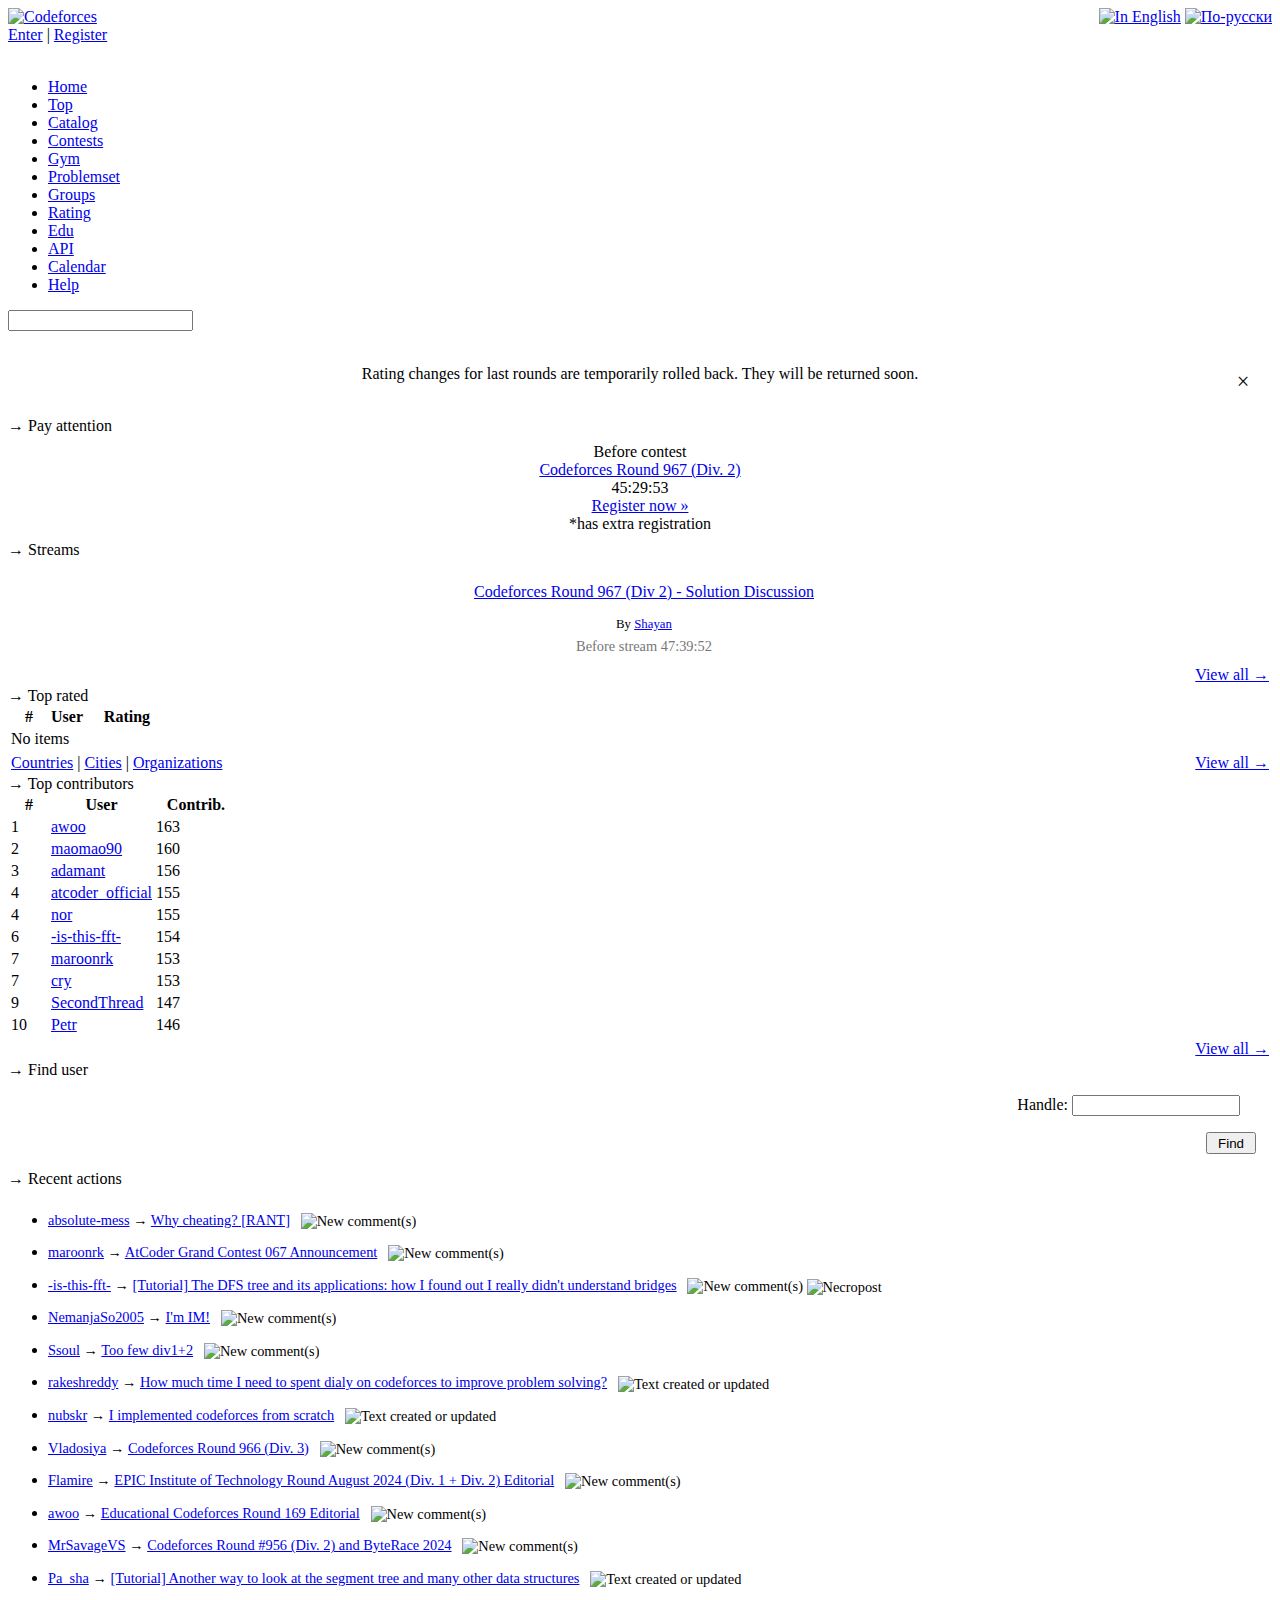
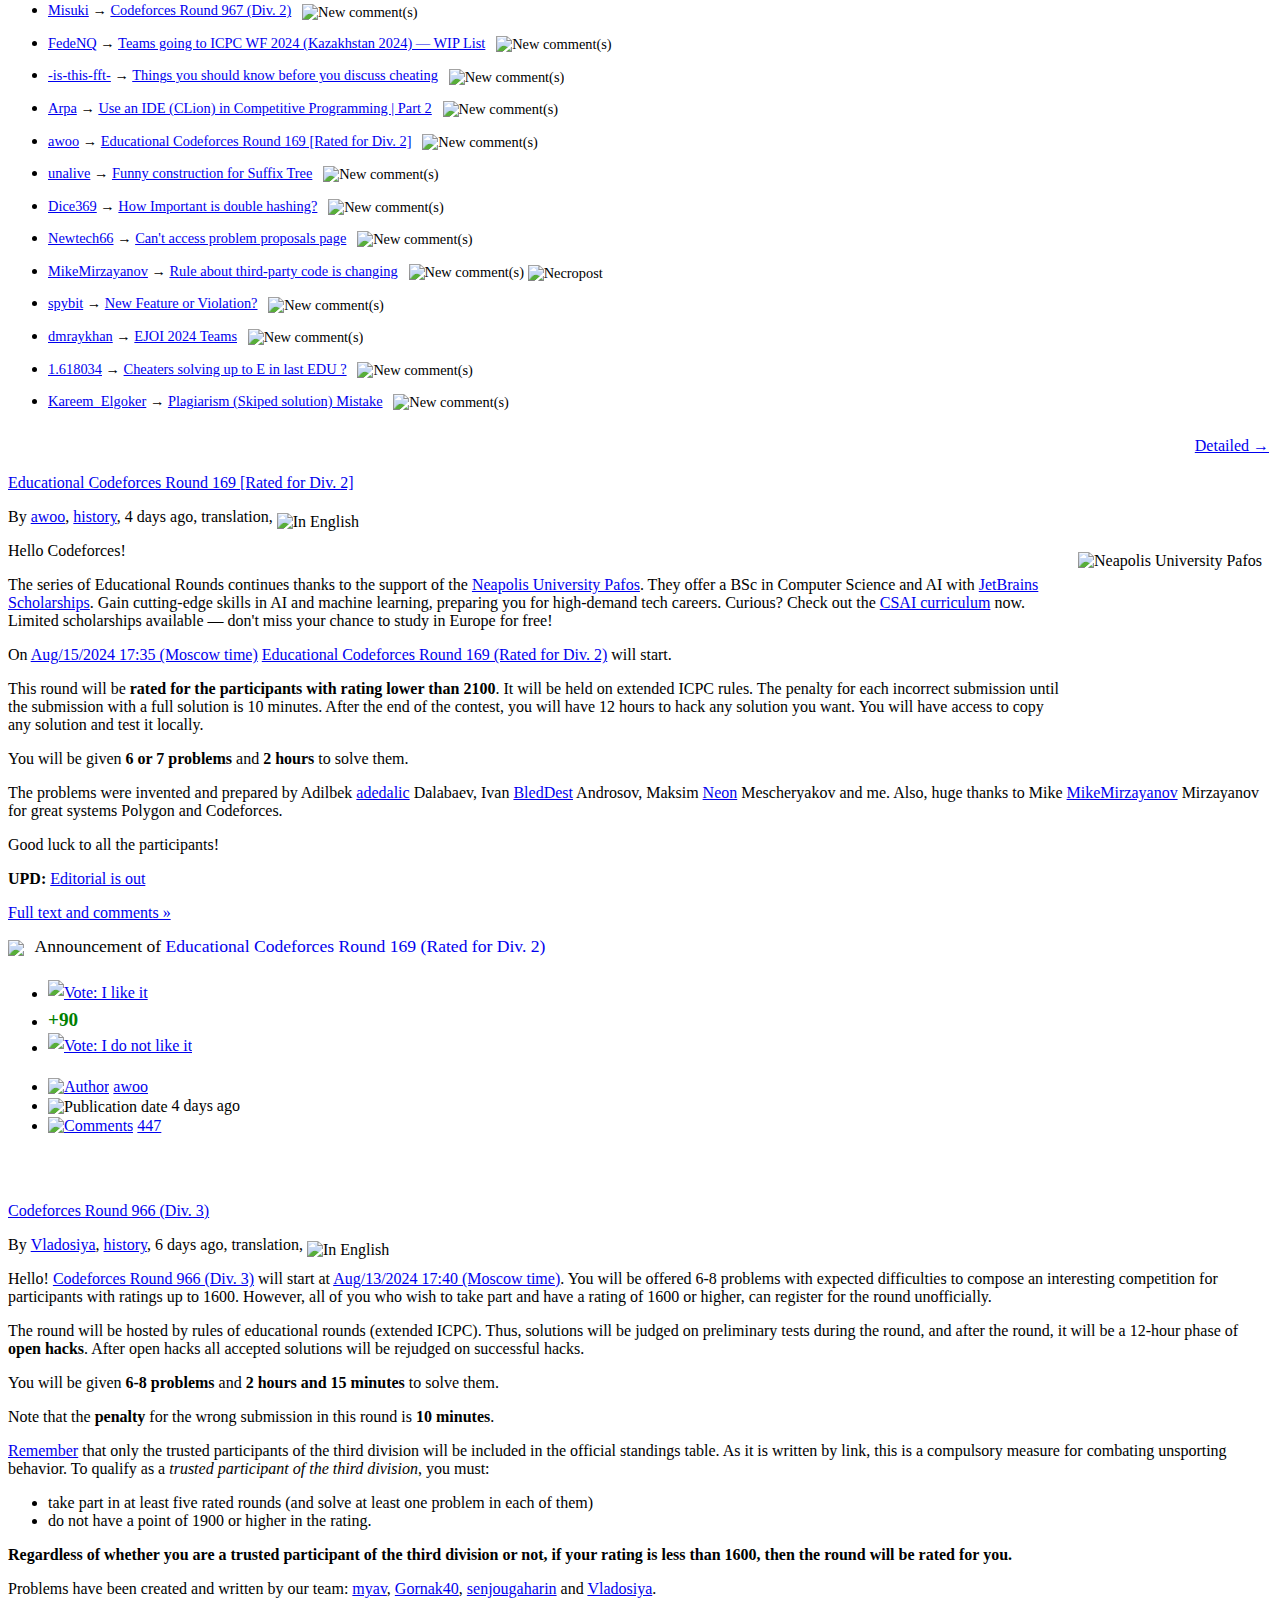
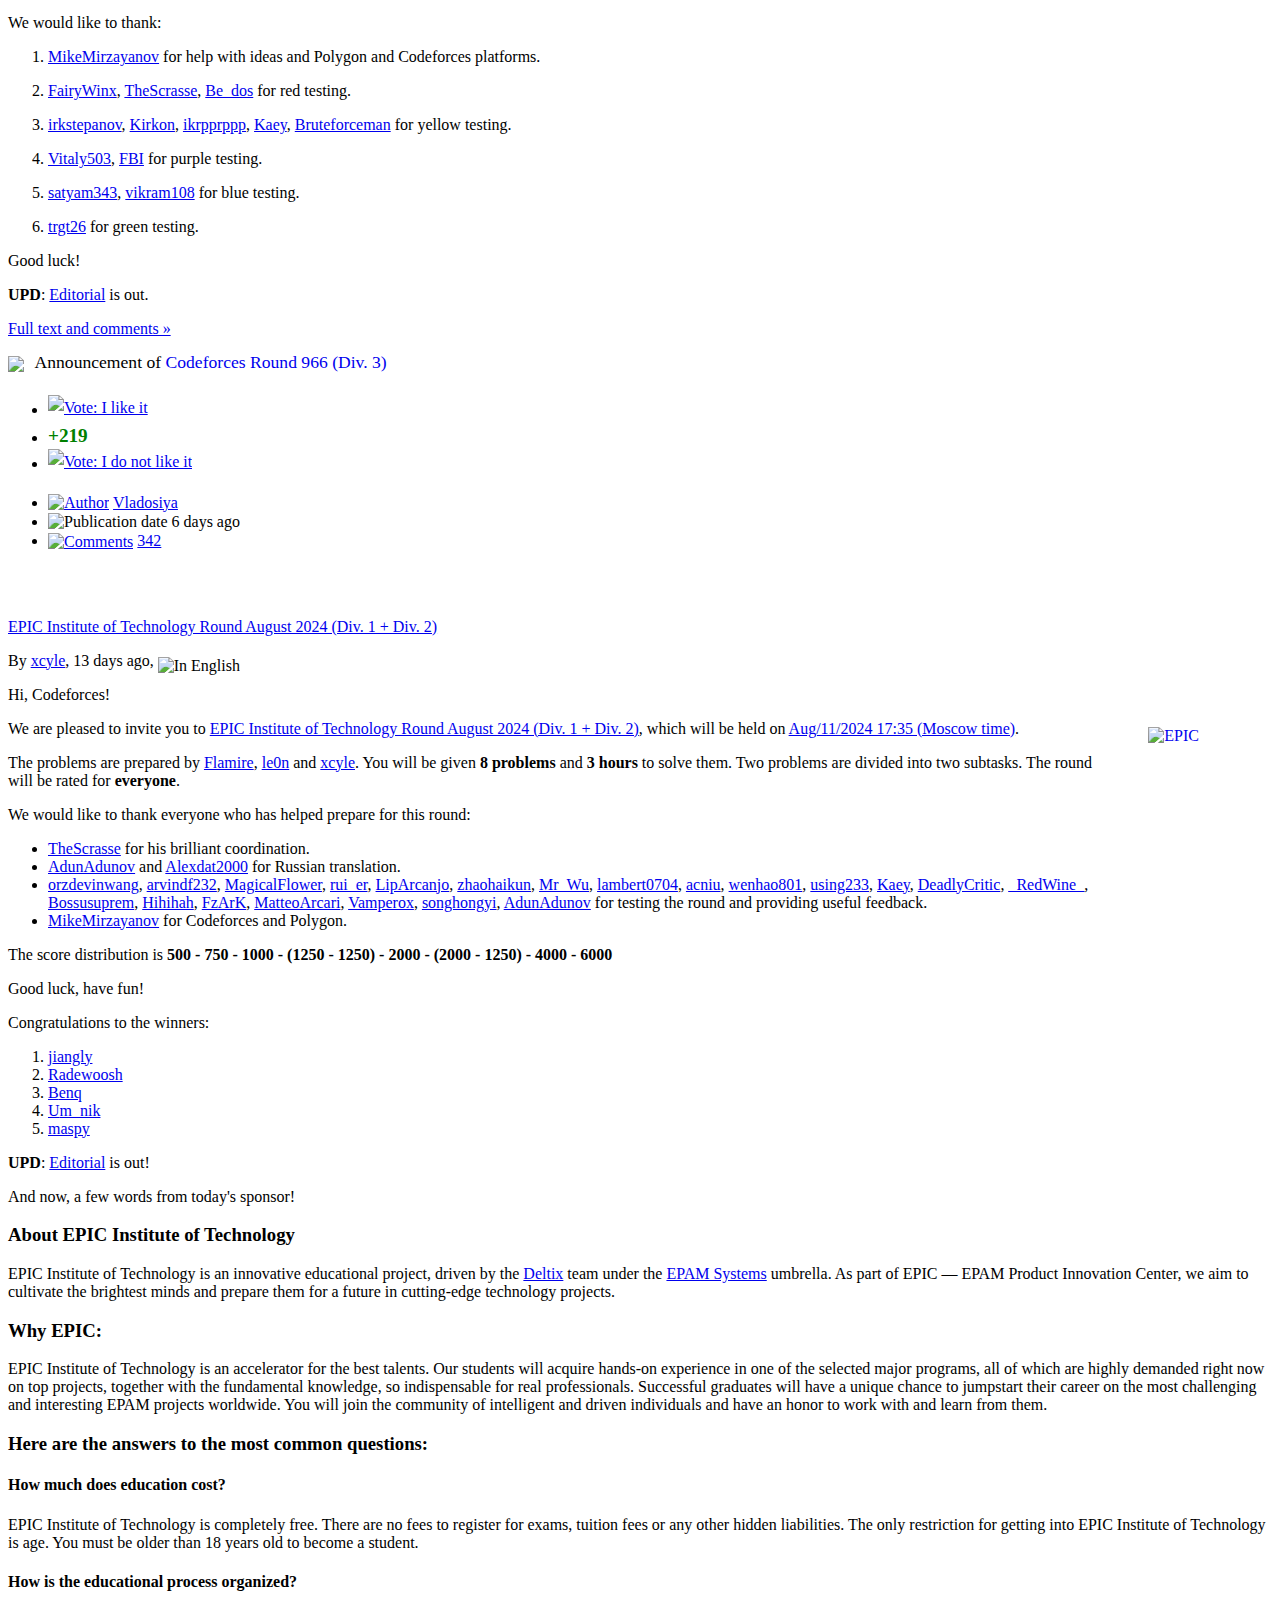
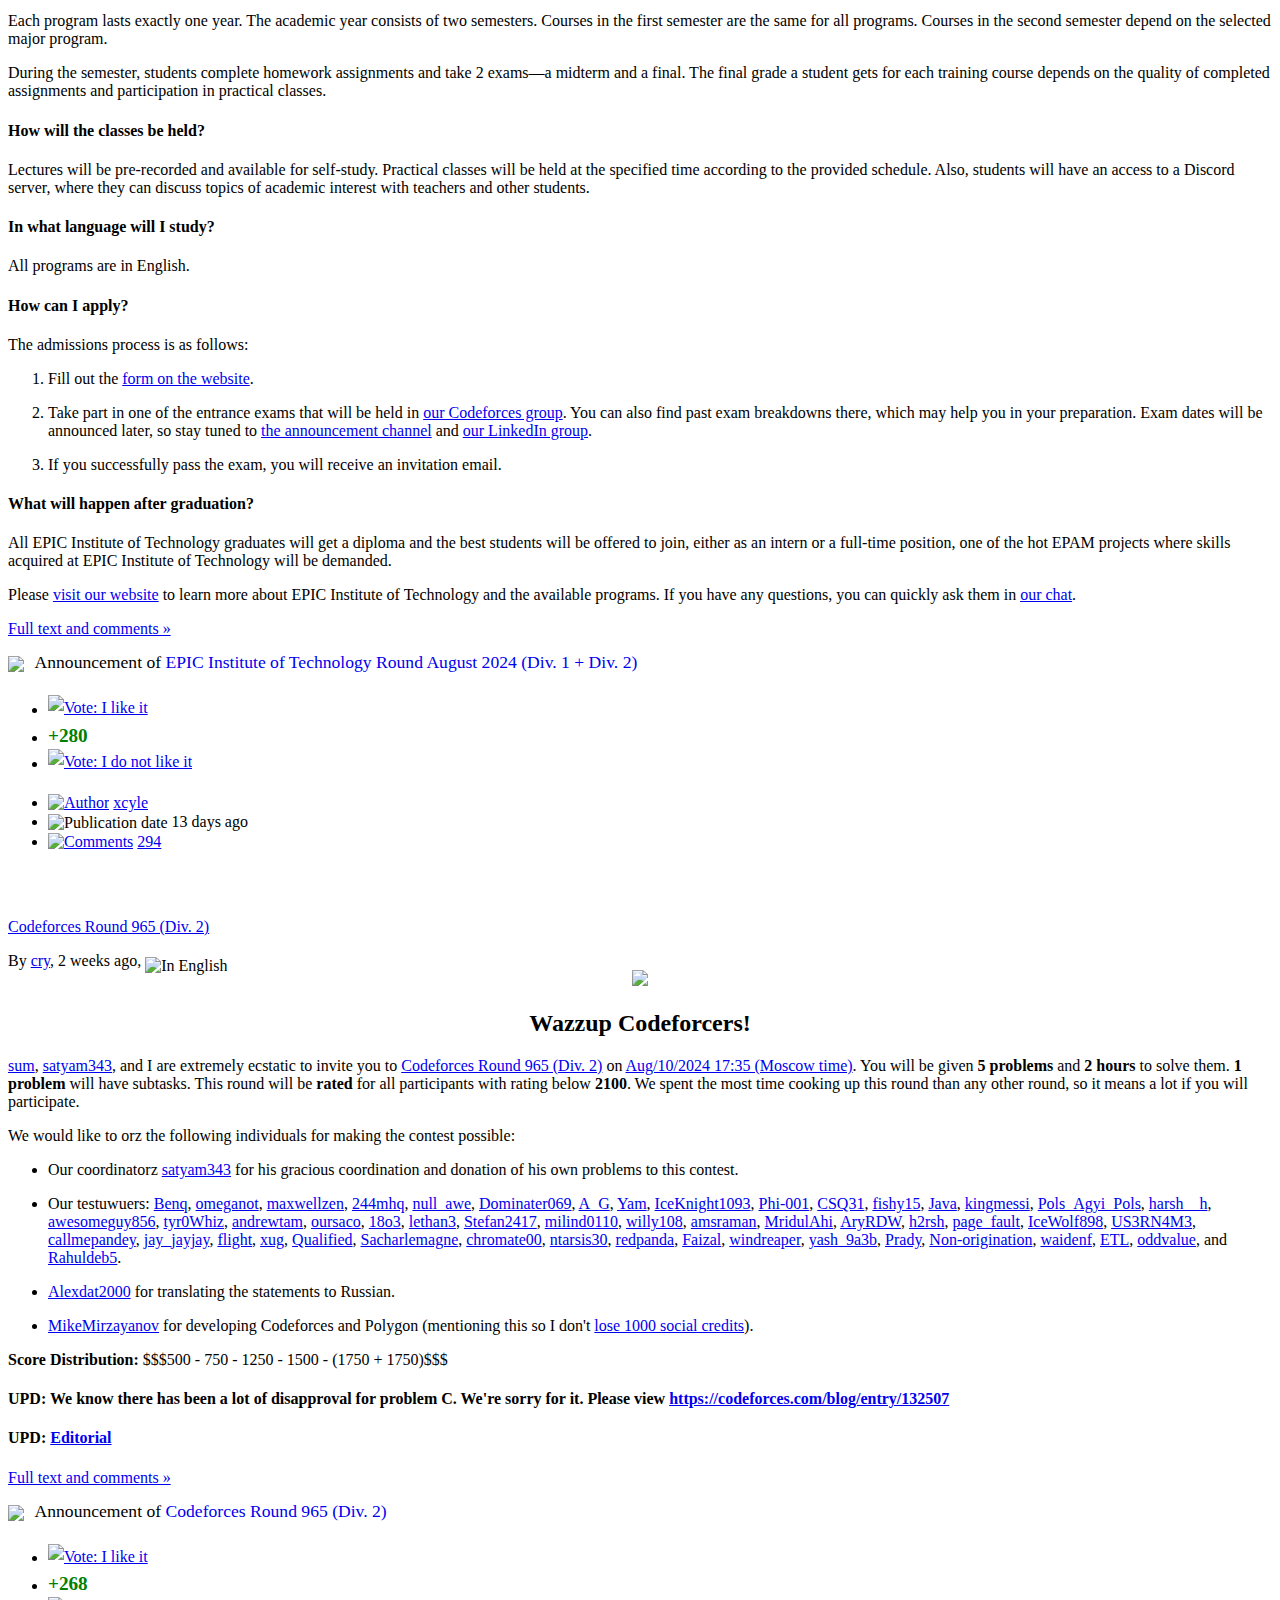
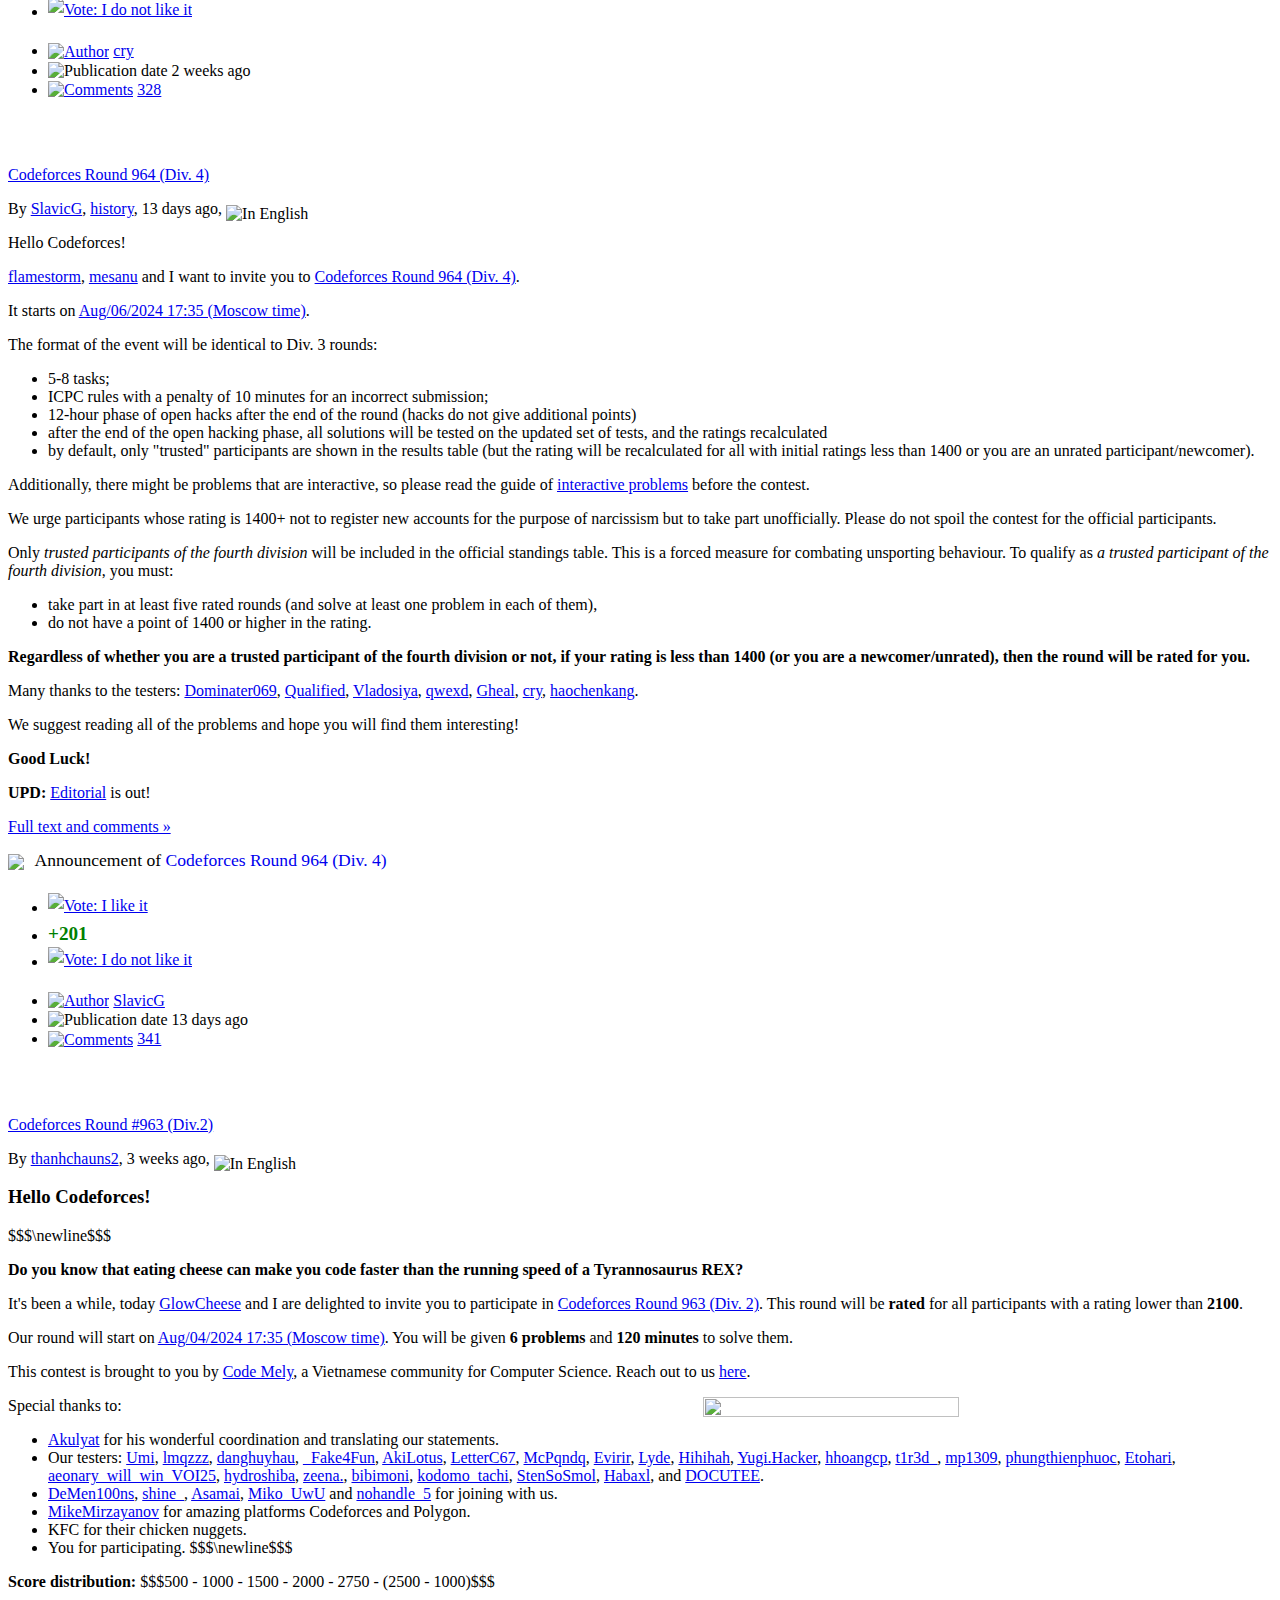
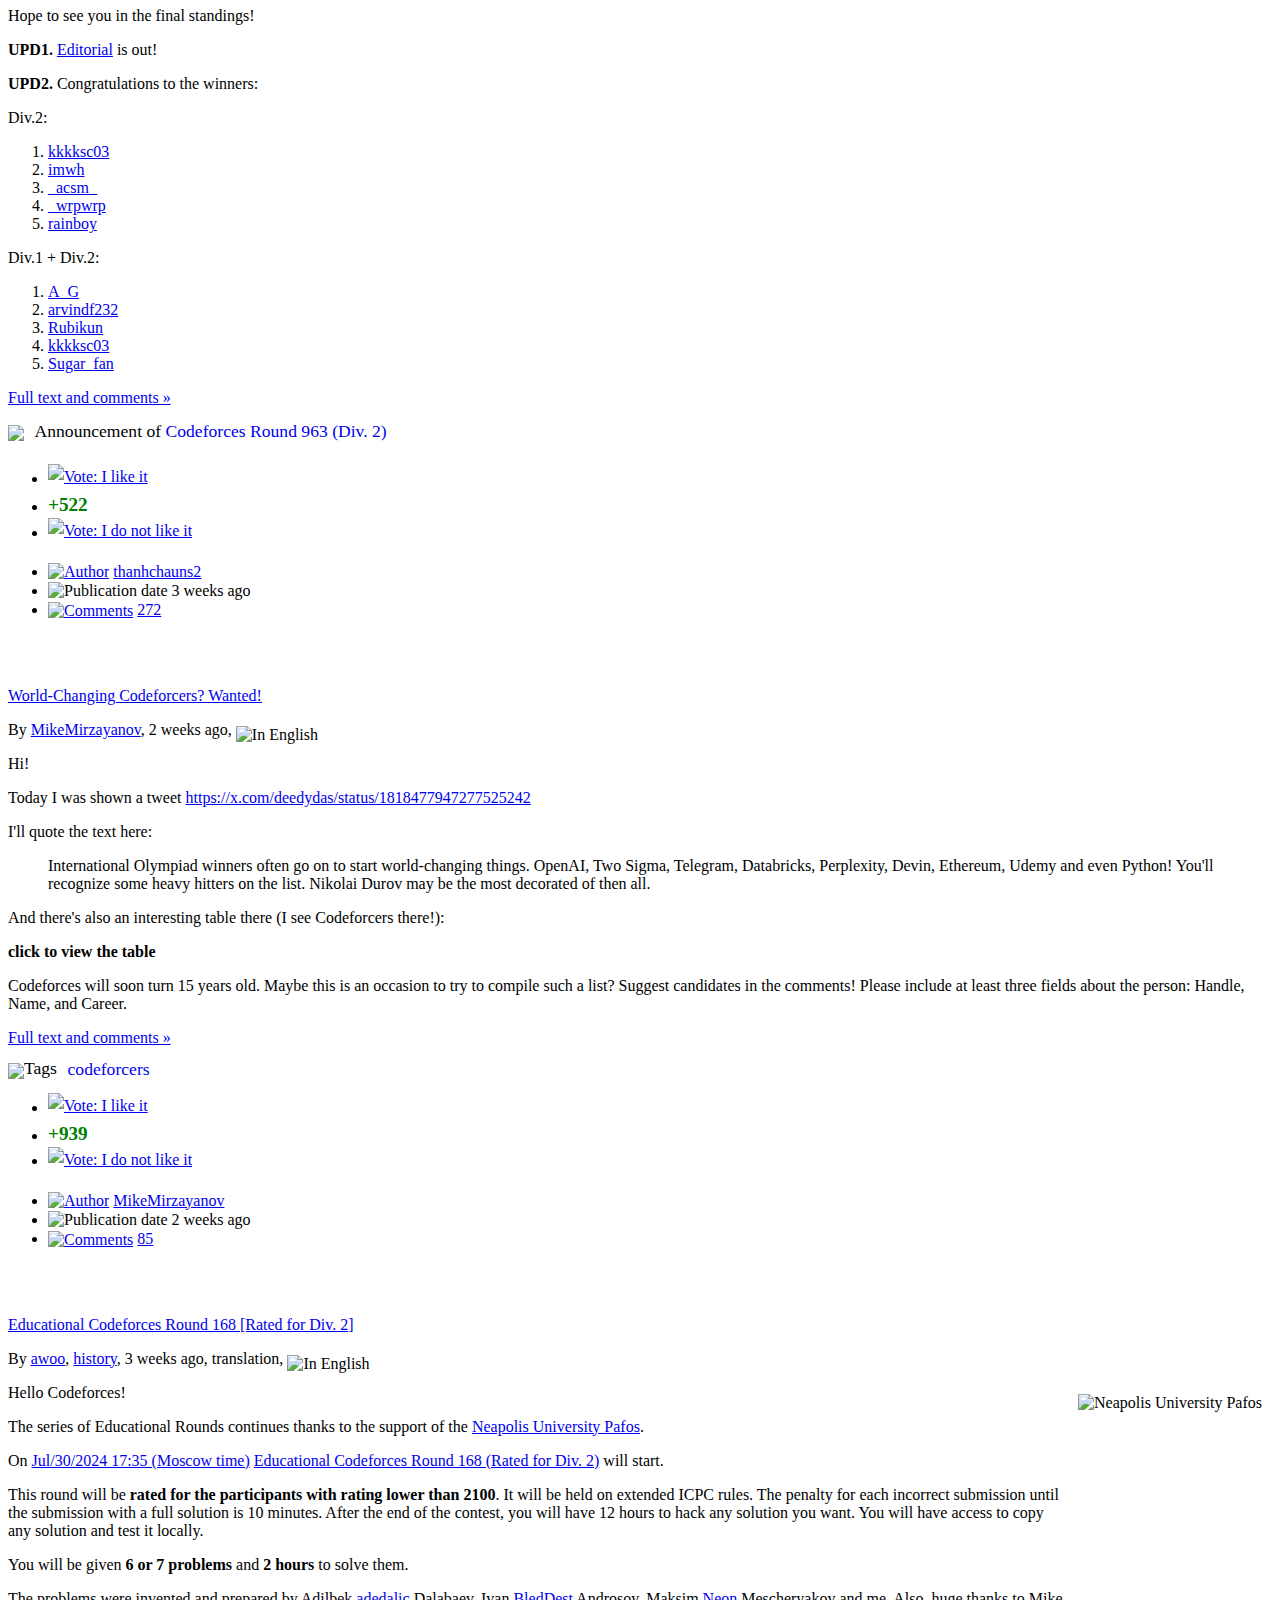
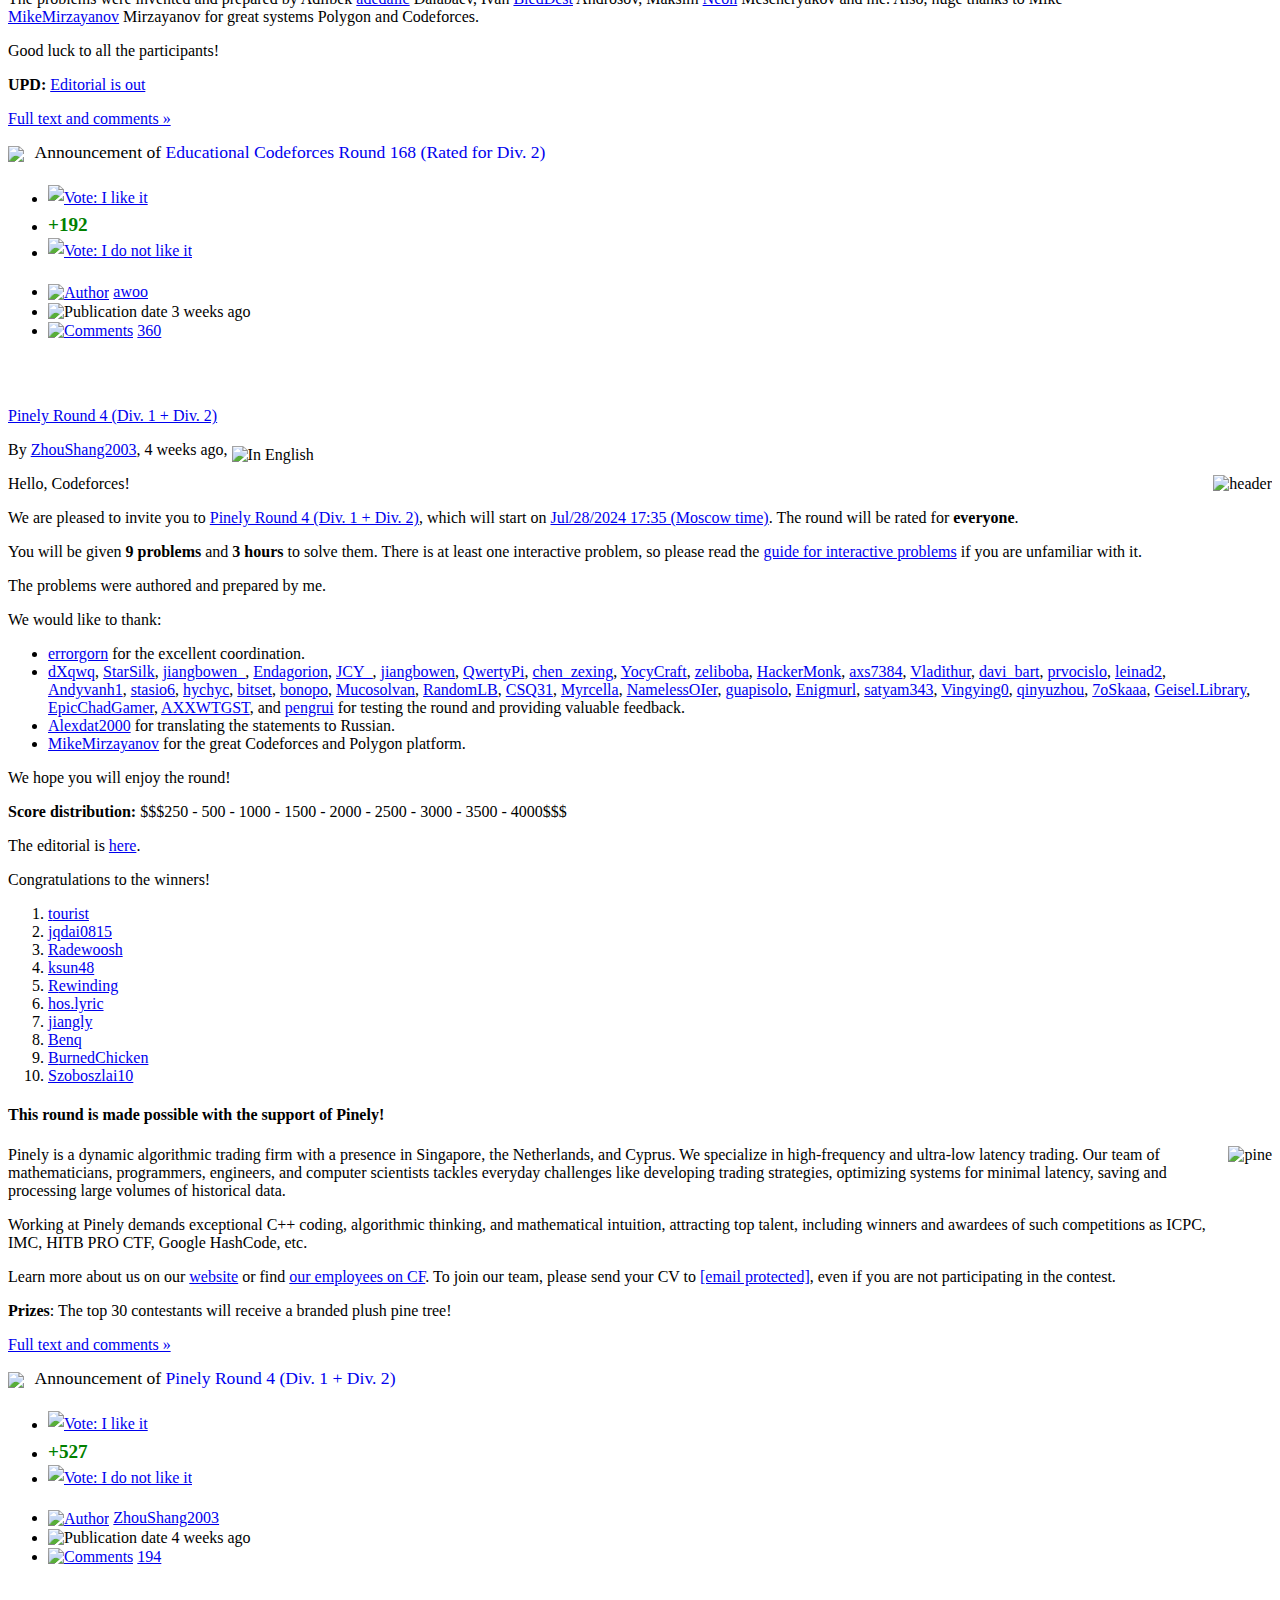
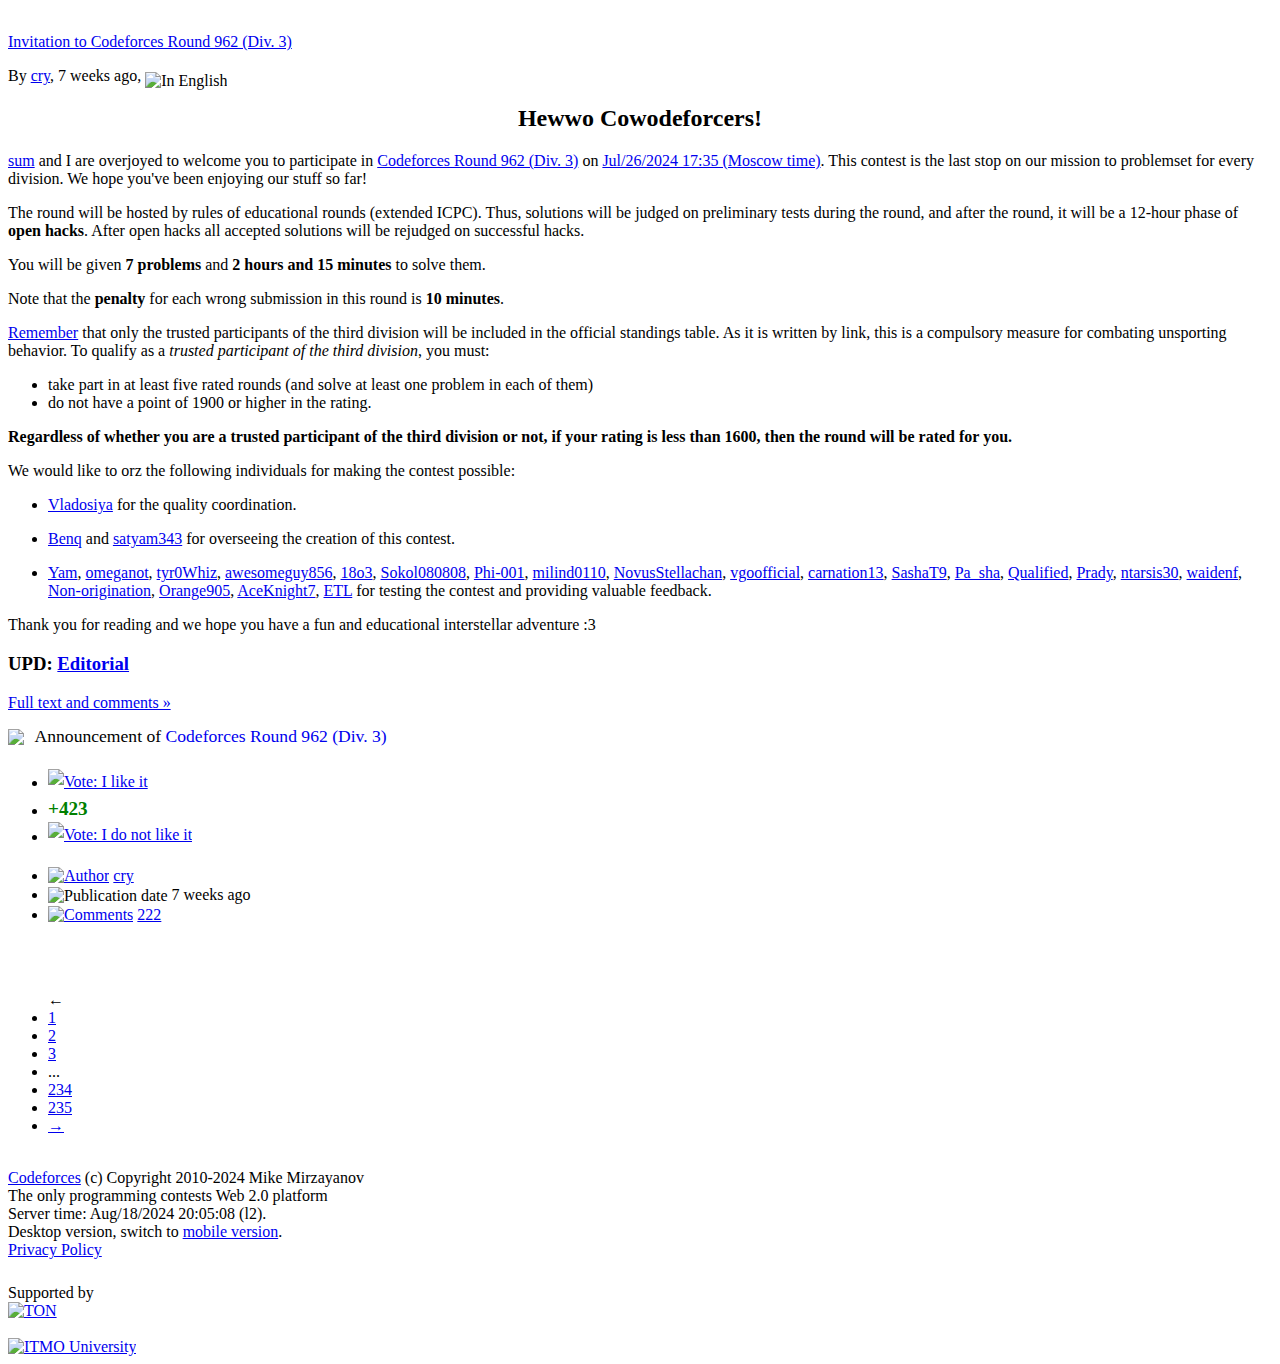
==== Codeforces/index.html @ bf6de96f "Add files via upload" ====
<!DOCTYPE HTML PUBLIC "-//W3C//DTD HTML 4.01//EN">
<html lang="en">
<head>
        <script async src="https://www.googletagmanager.com/gtag/js?id=UA-743380-5"></script>
        <script>
            window.dataLayer = window.dataLayer || [];
            function gtag(){dataLayer.push(arguments);}
            gtag('js', new Date());
            gtag('config', 'UA-743380-5');
        </script>

    <meta http-equiv="content-type" content="text/html; charset=UTF-8">
    <meta name="X-Csrf-Token" content="159ce40b2d1c2d3a0b31396e9b17edec"/>
    <meta id="viewport" name="viewport" content="width=device-width, initial-scale=0.01"/>

    <script type="text/javascript" src="//codeforces.org/s/39211/js/jquery-1.8.3.js"></script>
    <script type="application/javascript">
        window.locale = "en";
        window.standaloneContest = false;
        function adjustViewport() {
            var screenWidthPx = Math.min($(window).width(), window.screen.width);
            var siteWidthPx = 1100; // min width of site
            var ratio = Math.min(screenWidthPx / siteWidthPx, 1.0);
            var viewport = "width=device-width, initial-scale=" + ratio;
            $('#viewport').attr('content', viewport);
            var style = $('<style>html * { max-height: 1000000px; }</style>');
            $('html > head').append(style);
        }

        if ( /Android|webOS|iPhone|iPad|iPod|BlackBerry/i.test(navigator.userAgent) ) {
            adjustViewport();
        }

        /* Protection against trailing dot in domain. */
        let hostLength = window.location.host.length;
        if (hostLength > 1 && window.location.host[hostLength - 1] === '.') {
            window.location = window.location.protocol + "//" + window.location.host.substring(0, hostLength - 1);
        }
    </script>

    <meta http-equiv="pragma" content="no-cache">
    <meta http-equiv="expires" content="-1">
    <meta http-equiv="profileName" content="l2">
    <meta name="google-site-verification" content="OTd2dN5x4nS4OPknPI9JFg36fKxjqY0i1PSfFPv_J90"/>
    <meta property="fb:admins" content="100001352546622" />
    <meta property="og:image" content="//codeforces.org/s/39211/images/codeforces-sponsored-by-ton.png" />
    <link rel="image_src" href="//codeforces.org/s/39211/images/codeforces-sponsored-by-ton.png" />
    <meta property="og:title" content="Codeforces"/>
    <meta property="og:description" content=""/>
    
    <meta property="og:site_name" content="Codeforces"/>
    
    
    
    
    
    
    <meta name="utc_offset" content="+03:00"/>
    <meta name="verify-reformal" content="f56f99fd7e087fb6ccb48ef2" />
    <title>Codeforces</title>
        <meta name="description" content="Codeforces. Programming competitions and contests, programming community" />
        <meta name="keywords" content="programming algorithm contest competition informatics olympiads c++ java graphs vkcup" />
    <meta name="robots" content="index, follow" />

    <link rel="stylesheet" href="//codeforces.org/s/39211/css/font-awesome.min.css" type="text/css" charset="utf-8" />
    <link rel="stylesheet" href="//codeforces.org/s/39211/css/line-awesome.min.css" type="text/css" charset="utf-8" />

        <link href='//fonts.googleapis.com/css?family=PT+Sans+Narrow:400,700&subset=latin,cyrillic' rel='stylesheet' type='text/css'>
        <link href='//fonts.googleapis.com/css?family=Cuprum&subset=latin,cyrillic' rel='stylesheet' type='text/css'>


    <link rel="apple-touch-icon" sizes="57x57" href="//codeforces.org/s/39211/apple-icon-57x57.png">
    <link rel="apple-touch-icon" sizes="60x60" href="//codeforces.org/s/39211/apple-icon-60x60.png">
    <link rel="apple-touch-icon" sizes="72x72" href="//codeforces.org/s/39211/apple-icon-72x72.png">
    <link rel="apple-touch-icon" sizes="76x76" href="//codeforces.org/s/39211/apple-icon-76x76.png">
    <link rel="apple-touch-icon" sizes="114x114" href="//codeforces.org/s/39211/apple-icon-114x114.png">
    <link rel="apple-touch-icon" sizes="120x120" href="//codeforces.org/s/39211/apple-icon-120x120.png">
    <link rel="apple-touch-icon" sizes="144x144" href="//codeforces.org/s/39211/apple-icon-144x144.png">
    <link rel="apple-touch-icon" sizes="152x152" href="//codeforces.org/s/39211/apple-icon-152x152.png">
    <link rel="apple-touch-icon" sizes="180x180" href="//codeforces.org/s/39211/apple-icon-180x180.png">
    <link rel="icon" type="image/png" sizes="192x192"  href="//codeforces.org/s/39211/android-icon-192x192.png">
    <link rel="icon" type="image/png" sizes="32x32" href="//codeforces.org/s/39211/favicon-32x32.png">
    <link rel="icon" type="image/png" sizes="96x96" href="//codeforces.org/s/39211/favicon-96x96.png">
    <link rel="icon" type="image/png" sizes="16x16" href="//codeforces.org/s/39211/favicon-16x16.png">
    <link rel="manifest" href="/manifest.json">
    <meta name="msapplication-TileColor" content="#ffffff">
    <meta name="msapplication-TileImage" content="//codeforces.org/s/39211/ms-icon-144x144.png">
    <meta name="theme-color" content="#ffffff">

    <!--CombineResourcesFilter-->
    <link rel="stylesheet" href="//codeforces.org/s/39211/css/prettify.css" type="text/css" charset="utf-8" />
    <link rel="stylesheet" href="//codeforces.org/s/39211/css/clear.css" type="text/css" charset="utf-8" />
    <link rel="stylesheet" href="//codeforces.org/s/39211/css/style.css" type="text/css" charset="utf-8" />
    <link rel="stylesheet" href="//codeforces.org/s/39211/css/ttypography.css" type="text/css" charset="utf-8" />
    <link rel="stylesheet" href="//codeforces.org/s/39211/css/problem-statement.css" type="text/css" charset="utf-8" />
    <link rel="stylesheet" href="//codeforces.org/s/39211/css/second-level-menu.css" type="text/css" charset="utf-8" />
    <link rel="stylesheet" href="//codeforces.org/s/39211/css/roundbox.css" type="text/css" charset="utf-8" />
    <link rel="stylesheet" href="//codeforces.org/s/39211/css/datatable.css" type="text/css" charset="utf-8" />
    <link rel="stylesheet" href="//codeforces.org/s/39211/css/table-form.css" type="text/css" charset="utf-8" />
    <link rel="stylesheet" href="//codeforces.org/s/39211/css/topic.css" type="text/css" charset="utf-8" />
    <link rel="stylesheet" href="//codeforces.org/s/39211/css/jquery.jgrowl.css" type="text/css" charset="utf-8" />
    <link rel="stylesheet" href="//codeforces.org/s/39211/css/facebox.css" type="text/css" charset="utf-8" />
    <link rel="stylesheet" href="//codeforces.org/s/39211/css/jquery.wysiwyg.css" type="text/css" charset="utf-8" />
    <link rel="stylesheet" href="//codeforces.org/s/39211/css/jquery.autocomplete.css" type="text/css" charset="utf-8" />
    <link rel="stylesheet" href="//codeforces.org/s/39211/css/codeforces.datepick.css" type="text/css" charset="utf-8" />
    <link rel="stylesheet" href="//codeforces.org/s/39211/css/colorbox.css" type="text/css" charset="utf-8" />
    <link rel="stylesheet" href="//codeforces.org/s/39211/css/jquery.drafts.css" type="text/css" charset="utf-8" />
        <link rel="stylesheet" href="//codeforces.org/s/39211/css/community.css" type="text/css" charset="utf-8" />

    <!-- MathJax -->
    <script type="text/x-mathjax-config">
    MathJax.Hub.Config({
      tex2jax: {inlineMath: [['$$$','$$$']], displayMath: [['$$$$$$','$$$$$$']]}
    });
    MathJax.Hub.Register.StartupHook("End", function () {
        Codeforces.runMathJaxListeners();
    });
    </script>
    <script type="text/javascript" async
            src="https://mathjax.codeforces.org/MathJax.js?config=TeX-AMS_HTML-full"
    >
    </script>
    <!-- /MathJax -->

    <script type="text/javascript" src="//codeforces.org/s/39211/js/prettify/prettify.js"></script>
    <script type="text/javascript" src="//codeforces.org/s/39211/js/moment-with-locales.min.js"></script>
    <script type="text/javascript" src="//codeforces.org/s/39211/js/pushstream.js"></script>
    <script type="text/javascript" src="//codeforces.org/s/39211/js/jquery.easing.min.js"></script>
    <script type="text/javascript" src="//codeforces.org/s/39211/js/jquery.lavalamp.min.js"></script>
    <script type="text/javascript" src="//codeforces.org/s/39211/js/jquery.jgrowl.js"></script>
    <script type="text/javascript" src="//codeforces.org/s/39211/js/jquery.swipe.js"></script>
    <script type="text/javascript" src="//codeforces.org/s/39211/js/jquery.hotkeys.js"></script>
    <script type="text/javascript" src="//codeforces.org/s/39211/js/facebox.js"></script>
    <script type="text/javascript" src="//codeforces.org/s/39211/js/jquery.wysiwyg.js"></script>
    <script type="text/javascript" src="//codeforces.org/s/39211/js/controls/wysiwyg.colorpicker.js"></script>
    <script type="text/javascript" src="//codeforces.org/s/39211/js/controls/wysiwyg.table.js"></script>
    <script type="text/javascript" src="//codeforces.org/s/39211/js/controls/wysiwyg.image.js"></script>
    <script type="text/javascript" src="//codeforces.org/s/39211/js/controls/wysiwyg.link.js"></script>
    <script type="text/javascript" src="//codeforces.org/s/39211/js/jquery.autocomplete.js"></script>
    <script type="text/javascript" src="//codeforces.org/s/39211/js/jquery.datepick.js"></script>
    <script type="text/javascript" src="//codeforces.org/s/39211/js/jquery.ie6blocker.js"></script>
    <script type="text/javascript" src="//codeforces.org/s/39211/js/jquery.colorbox-min.js"></script>
    <script type="text/javascript" src="//codeforces.org/s/39211/js/jquery.ba-bbq.js"></script>
    <script type="text/javascript" src="//codeforces.org/s/39211/js/jquery.drafts.js"></script>
    <script type="text/javascript" src="//codeforces.org/s/39211/js/clipboard.min.js"></script>
    <script type="text/javascript" src="//codeforces.org/s/39211/js/autosize.min.js"></script>
    <script type="text/javascript" src="//codeforces.org/s/39211/js/sjcl.js"></script>
    <script type="text/javascript" src="/scripts/9895500338f561cb9bbab01e376106ec/en/codeforces-options.js"></script>
    <script type="text/javascript" src="//codeforces.org/s/39211/js/codeforces.js?v=20160131"></script>
    <script type="text/javascript" src="//codeforces.org/s/39211/js/EventCatcher.js?v=20160131"></script>
    <script type="text/javascript" src="//codeforces.org/s/39211/js/preparedVerdictFormats-en.js"></script>
    <script type="text/javascript" src="//codeforces.org/s/39211/js/confetti.min.js"></script>
    <!--/CombineResourcesFilter-->

    <link rel="stylesheet" href="//codeforces.org/s/39211/markitup/skins/markitup/style.css" type="text/css" charset="utf-8" />
    <link rel="stylesheet" href="//codeforces.org/s/39211/markitup/sets/markdown/style.css" type="text/css" charset="utf-8" />


    <script type="text/javascript" src="//codeforces.org/s/39211/markitup/jquery.markitup.js"></script>
    <script type="text/javascript" src="//codeforces.org/s/39211/markitup/sets/markdown/set.js"></script>

    <!--[if IE]>
    <style>
        #sidebar {
            padding-left: 1em;
            margin: 1em 1em 1em 0;
        }
    </style>
    <![endif]-->




</head>
<body class=" "><span style='display:none;' class='csrf-token' data-csrf='159ce40b2d1c2d3a0b31396e9b17edec'>&nbsp;</span>

<!-- .notificationTextCleaner used in Codeforces.showAnnouncements() -->
<div class="notificationTextCleaner" style="font-size: 0"></div>
<div class="button-up" style="display: none; opacity: 0.7; width: 50px; height:100%; position: fixed; left: 0; top: 0; cursor: pointer; text-align: center; line-height: 35px; color: #d3dbe4; font-weight: bold; font-size: 3.0rem;"><i class="icon-circle-arrow-up"></i></div>
<div class="verdictPrototypeDiv" style="display: none;"></div>

<!-- Codeforces JavaScripts. -->
<script type="text/javascript">
    String.prototype.hashCode = function() {
        var hash = 0, i, chr;
        if (this.length === 0) return hash;
        for (i = 0; i < this.length; i++) {
            chr   = this.charCodeAt(i);
            hash  = ((hash << 5) - hash) + chr;
            hash |= 0; // Convert to 32bit integer
        }
        return hash;
    };

    var queryMobile = Codeforces.queryString.mobile;
    if (queryMobile === "true" || queryMobile === "false") {
        Codeforces.putToStorage("useMobile", queryMobile === "true");
    } else {
        var useMobile = Codeforces.getFromStorage("useMobile");
        if (useMobile === true || useMobile === false) {
            if (useMobile != false) {
                Codeforces.redirect(Codeforces.updateUrlParameter(document.location.href, "mobile", useMobile));
            }
        }
    }
</script>

<script type="text/javascript">
    if (window.parent.frames.length > 0) {
        window.stop();
    }
</script>





    <script type="text/javascript">
        $(document).ready(function () {
    (function () {
        jQuery.expr[':'].containsCI = function(elem, index, match) {
            return !match || !match.length || match.length < 4 || !match[3] || (
                    elem.textContent || elem.innerText || jQuery(elem).text() || ''
            ).toLowerCase().indexOf(match[3].toLowerCase()) >= 0;
        }
    }(jQuery));

    $.ajaxPrefilter(function(options, originalOptions, xhr) {
        var csrf = Codeforces.getCsrfToken();

        if (csrf) {
            var data = originalOptions.data;
            if (originalOptions.data !== undefined) {
                if (Object.prototype.toString.call(originalOptions.data) === '[object String]') {
                    data = $.deparam(originalOptions.data);
                }
            } else {
                data = {};
            }
            options.data = $.param($.extend(data, { csrf_token: csrf }));
        }
    });

    window.getCodeforcesServerTime = function(callback) {
        $.post("/data/time", {}, callback, "json");
    }

    window.updateTypography = function () {
        $("div.ttypography code").addClass("tt");
        $("div.ttypography pre>code").addClass("prettyprint").removeClass("tt");
        $("div.ttypography table").addClass("bordertable");
        prettyPrint();
    }

    $.ajaxSetup({ scriptCharset: "utf-8" ,contentType: "application/x-www-form-urlencoded; charset=UTF-8", headers: {
        'X-Csrf-Token': Codeforces.getCsrfToken()
    }});

    window.updateTypography();

    Codeforces.signForms();

    setTimeout(function() {
        $(".second-level-menu-list").lavaLamp({
            fx: "backout",
            speed: 700
        });
    }, 100);


    Codeforces.countdown();
    $("a[rel='photobox']").colorbox();


    function showAnnouncements(json) {
        //info("j=" + JSON.stringify(json));

        if (json.t != "a") {
            return;
        }

        setTimeout(function() {
            Codeforces.showAnnouncements(json.d, "en");
        }, Math.random() * 500);
    }

    function showEventCatcherUserMessage(json) {
        if (json.t == "s") {
            var points = json.d[5];
            var passedTestCount = json.d[7];
            var judgedTestCount = json.d[8];
            var verdict = preparedVerdictFormats[json.d[12]];
            var verdictPrototypeDiv = $(".verdictPrototypeDiv");
            verdictPrototypeDiv.html(verdict);
            if (judgedTestCount != null && judgedTestCount != undefined) {
                verdictPrototypeDiv.find(".verdict-format-judged").text(judgedTestCount);
            }
            if (passedTestCount != null && passedTestCount != undefined) {
                verdictPrototypeDiv.find(".verdict-format-passed").text(passedTestCount);
            }
            if (points != null && points != undefined) {
                verdictPrototypeDiv.find(".verdict-format-points").text(points);
            }
            Codeforces.showMessage(verdictPrototypeDiv.text());
        }
    }

    $(".clickable-title").each(function() {
        var title = $(this).attr("data-title");
        if (title) {
            var tmp = document.createElement("DIV");
            tmp.innerHTML = title;
            $(this).attr("title", tmp.textContent || tmp.innerText || "");
        }
    });

    $(".clickable-title").click(function() {
        var title = $(this).attr("data-title");
        if (title) {
            Codeforces.alert(title);
        } else {
            Codeforces.alert($(this).attr("title"));
        }
    }).css("position", "relative").css("bottom", "3px");

        Codeforces.showDelayedMessage();

    Codeforces.reformatTimes();

    //Codeforces.initializePubSub();
    if (window.codeforcesOptions.subscribeServerUrl) {
        window.eventCatcher = new EventCatcher(
            window.codeforcesOptions.subscribeServerUrl,
            [
                Codeforces.getGlobalChannel(),
                Codeforces.getUserChannel(),
                Codeforces.getUserShowMessageChannel(),
                Codeforces.getContestChannel(),
                Codeforces.getParticipantChannel(),
                Codeforces.getTalkChannel()
            ]
        );

        if (Codeforces.getParticipantChannel()) {
            window.eventCatcher.subscribe(Codeforces.getParticipantChannel(), function(json) {
                showAnnouncements(json);
            });
        }

        if (Codeforces.getContestChannel()) {
            window.eventCatcher.subscribe(Codeforces.getContestChannel(), function(json) {
                showAnnouncements(json);
            });
        }

        if (Codeforces.getGlobalChannel()) {
            window.eventCatcher.subscribe(Codeforces.getGlobalChannel(), function(json) {
                showAnnouncements(json);
            });
        }

        if (Codeforces.getUserChannel()) {
            window.eventCatcher.subscribe(Codeforces.getUserChannel(), function(json) {
                showAnnouncements(json);
            });
        }

        if (Codeforces.getUserShowMessageChannel()) {
            window.eventCatcher.subscribe(Codeforces.getUserShowMessageChannel(), function(json) {
                showEventCatcherUserMessage(json);
            });
        }
    }

    Codeforces.setupContestTimes("/data/contests");
    Codeforces.setupSpoilers();
    Codeforces.setupTutorials("/data/problemTutorial");
        });
    </script>


<div id="body">
        

<div class="side-bell" style="visibility: hidden; display: none; opacity: 0.7; width: 40px; position: fixed; right: 0; top: 0; cursor: pointer; text-align: center; line-height: 35px; color: #d3dbe4; font-weight: bold; font-size: 1.5rem;">
    <span class="icon-stack" style="width: 100%;">
        <i class="icon-circle icon-stack-base"></i>
        <i class="icon-bell-alt icon-light"></i>
    </span>
    <br/>
    <span class="side-bell__count" style="position: relative; top: -10px;"></span>
</div>


<div id="header" style="position: relative;">
    <div style="float:left; max-height: 60px;">
                    <a href="/"><img height="65" style="height: 65px;" alt="Codeforces" title="Codeforces" src="//codeforces.org/s/39211/images/codeforces-sponsored-by-ton.png"/></a>
    </div>
    <div class="lang-chooser">
        <div style="text-align: right;">
            <a href="?locale=en"><img src="//codeforces.org/s/39211/images/flags/24/gb.png" title="In English" alt="In English"/></a>
            <a href="?locale=ru"><img src="//codeforces.org/s/39211/images/flags/24/ru.png" title="По-русски" alt="По-русски"/></a>
        </div>

        <div >
                        <a href="/enter?back=%2F">Enter</a>
                     | 
                        <a href="/register">Register</a>
                    
        </div>



    </div>
    <br style="clear: both;"/>
</div>
        


    <div class="roundbox menu-box borderTopRound borderBottomRound" style="">
    <div class="menu-list-container">
    <ul class="menu-list main-menu-list">
                <li class="current"><a href="/">Home</a></li>
                <li class=""><a href="/top">Top</a></li>
                <li class=""><a href="/catalog">Catalog</a></li>
                <li class=""><a href="/contests">Contests</a></li>
                <li class=""><a href="/gyms">Gym</a></li>
                <li class=""><a href="/problemset">Problemset</a></li>
                <li class=""><a href="/groups">Groups</a></li>
                <li class=""><a href="/ratings">Rating</a></li>
                <li class=""><a href="/edu/courses"><span class="edu-menu-item">Edu</span></a></li>
                <li class=""><a href="/apiHelp">API</a></li>
                <li class=""><a href="/calendar">Calendar</a></li>
                <li class=""><a href="/help">Help</a></li>
    </ul>
        <form method="post" action="/search"><input type='hidden' name='csrf_token' value='159ce40b2d1c2d3a0b31396e9b17edec'/>
            <input class="search" name="query" data-isPlaceholder="true" value=""/>
        </form>
    <br style="clear: both;"/>
</div>

    </div>

    <script type="text/javascript">
        $(document).ready(function () {
            $("input.search").focus(function () {
                if ($(this).attr("data-isPlaceholder") === "true") {
                    $(this).val("");
                    $(this).removeAttr("data-isPlaceholder");
                }
            });
        });
    </script>
    <div style="margin:1em;text-align: center; position: relative;" class="alert alert-warning" data-infoBarId="33">
        <i class="icon-star"></i> Rating changes for last rounds are temporarily rolled back. They will be returned soon.
        <span class="infobar-close" style="position: absolute; top: 0.2em; right: 0.3em; cursor: pointer; font-size: 1.4em;">&times;</span>
    </div>
    <script type="text/javascript">
        $(document).ready(function () {
    $(".infobar-close").click(function () {
        $(this).parent().fadeOut();
        $.post("/data/infobars", {action: "hide", infoBarId: $(this).parent().attr("data-infoBarId")}, function (response) {
            // No operations.
        }, "json");
    });
        });
    </script>
            <br style="height: 3em; clear: both;"/>

        <div style="position: relative;">
                        <div id="sidebar">

    <div class="roundbox sidebox borderTopRound " style="">
        <div class="caption titled">&rarr; Pay attention
            <div class="top-links">
            </div>
        </div>
<div style="padding: 0.5em;">
        <div style="text-align:center;">
            <span class='contest-state-phase'>Before contest</span><br/><a href="/contests/2001">Codeforces Round 967 (Div. 2)</a><br/><span class='countdown' home='//codeforces.org/s/39211' noRedirection='true' textBeforeRedirect=''>45:29:53</span><br/><a href="/contestRegistration/2001">Register now »</a><div class="smaller notice">*has extra registration<i class="icon-question-sign clickable-title" title="If you are late to register in 5 minutes before the start, you can register later during the extra registration. Extra registration opens 10 minutes after the contest starts and lasts 20 minutes."></i></div>
        </div>
</div>
    </div>

<style data-nocturne="true" type="text/css">
._StreamsSidebarFrame_frame {
  padding: 0.5em 0.5em 0 0.5em;
}
._StreamsSidebarFrame_frame ._StreamsSidebarFrame_stream {
  text-align: center;
  border-bottom: 1px solid #b9b9b9;
  margin: 0 -0.5em 0.5em -0.5em;
  padding: 0 1em 0.5em 1em;
}
._StreamsSidebarFrame_frame ._StreamsSidebarFrame_stream ._StreamsSidebarFrame_user {
  margin: 0 0 0.5em 0;
  font-size: 0.8em;
}
._StreamsSidebarFrame_frame ._StreamsSidebarFrame_stream ._StreamsSidebarFrame_timeMark {
  color: #777;
  font-size: 0.9em;
}
._StreamsSidebarFrame_frame ._StreamsSidebarFrame_stream:last-of-type {
  border-bottom: unset;
  margin: unset;
  padding: 0 0.5em 0.5em 1em;
}
._StreamsSidebarFrame_frame ._viewAll {
  text-align: right;
}
.moreRunningStreamsSidebarNote {
  color: #777 !important;
  text-decoration: none;
}
</style>




    <div class="roundbox sidebox borderTopRound " style="">
        <div class="caption titled">&rarr; Streams
            <div class="top-links">
            </div>
        </div>
            <div class="_StreamsSidebarFrame_frame">
                    <div class="_StreamsSidebarFrame_stream">
                        <div class="_StreamsSidebarFrame_name">
        <p class="_englishName _name">
            
            <a href="/stream/674">Codeforces Round 967 (Div 2) - Solution Discussion</a>
        </p>

                        </div>

                        <div class="_StreamsSidebarFrame_user">
                            By <a href="/profile/Shayan" title="International Grandmaster Shayan" class="rated-user user-red">Shayan</a>
                        </div>

                            <div class="_StreamsSidebarFrame_countdown _StreamsSidebarFrame_timeMark">
                                Before stream
                                <span class="countdown" noRedirection="true">47:39:52</span>
                            </div>
                    </div>
            </div>
            <div class="bottom-links">
                <table style="width:100%;">
                    <tbody>
                        <tr>
                            <td style="text-align:left;">
                            </td>
                            <td style="text-align:right;">
                                    <a href="/streams">View all &rarr;</a>
                            </td>
                        </tr>
                    </tbody>
                </table>
            </div>
    </div>

<script data-nocturne="true"> $(function () {

}); </script>

<div class="roundbox sidebox top-contributed borderTopRound " style="">
<div class="caption titled">&rarr; Top rated
<div class="top-links">
</div>
</div>
<table class="rtable ">
<tbody>
<tr>
<th class="left" style="width:2.25em;">#</th>
<th class="">User</th>
<th class="" style="width:5em;">Rating</th>
</tr>
<tr>
<td class="left bottom" colspan="3">No items</td>
</tr>
</tbody>
</table>
<div class="bottom-links">
<table style="width:100%;">
<tbody>
<tr>
<td style="text-align:left;">
<a href="/ratings/countries">Countries</a> |
<a href="/ratings/cities">Cities</a> |
<a href="/ratings/organizations">Organizations</a>
</td>
<td style="text-align:right;">
<a href="/ratings">View all &rarr;</a>
</td>
</tr>
</tbody>
</table>
</div>
</div><div class="roundbox sidebox top-contributed borderTopRound " style="">
        <div class="caption titled">&rarr; Top contributors
            <div class="top-links">
            </div>
        </div>
        <table class="rtable ">
            <tbody>
                <tr>
                            <th class="left" style="width:2.25em;">#</th>
                            <th class="">User</th>
                            <th class="" style="width:5em;">Contrib.</th>
                </tr>
                    <tr>
                                <td class="left  dark">1</td>
                                <td class=" dark"><a href="/profile/awoo" title="Grandmaster awoo" class="rated-user user-red">awoo</a></td>
                                <td class=" dark">163</td>
                    </tr>
                    <tr>
                                <td class="left ">2</td>
                                <td class=""><a href="/profile/maomao90" title="Grandmaster maomao90" class="rated-user user-red">maomao90</a></td>
                                <td class="">160</td>
                    </tr>
                    <tr>
                                <td class="left  dark">3</td>
                                <td class=" dark"><a href="/profile/adamant" title="International Master adamant" class="rated-user user-orange">adamant</a></td>
                                <td class=" dark">156</td>
                    </tr>
                    <tr>
                                <td class="left ">4</td>
                                <td class=""><a href="/profile/atcoder_official" title="Unrated, atcoder_official" class="rated-user user-black">atcoder_official</a></td>
                                <td class="">155</td>
                    </tr>
                    <tr>
                                <td class="left  dark">4</td>
                                <td class=" dark"><a href="/profile/nor" title="Master nor" class="rated-user user-orange">nor</a></td>
                                <td class=" dark">155</td>
                    </tr>
                    <tr>
                                <td class="left ">6</td>
                                <td class=""><a href="/profile/-is-this-fft-" title="Grandmaster -is-this-fft-" class="rated-user user-red">-is-this-fft-</a></td>
                                <td class="">154</td>
                    </tr>
                    <tr>
                                <td class="left  dark">7</td>
                                <td class=" dark"><a href="/profile/maroonrk" title="Legendary Grandmaster maroonrk" class="rated-user user-legendary"><span class="legendary-user-first-letter">m</span>aroonrk</a></td>
                                <td class=" dark">153</td>
                    </tr>
                    <tr>
                                <td class="left ">7</td>
                                <td class=""><a href="/profile/cry" title="International Master cry" class="rated-user user-orange">cry</a></td>
                                <td class="">153</td>
                    </tr>
                    <tr>
                                <td class="left  dark">9</td>
                                <td class=" dark"><a href="/profile/SecondThread" title="International Master SecondThread" class="rated-user user-orange">SecondThread</a></td>
                                <td class=" dark">147</td>
                    </tr>
                    <tr>
                                <td class="left bottom">10</td>
                                <td class="bottom"><a href="/profile/Petr" title="Legendary Grandmaster Petr" class="rated-user user-legendary"><span class="legendary-user-first-letter">P</span>etr</a></td>
                                <td class="bottom">146</td>
                    </tr>
            </tbody>
        </table>
            <div class="bottom-links">
                <table style="width:100%;">
                    <tbody>
                        <tr>
                            <td style="text-align:left;">
                            </td>
                            <td style="text-align:right;">
                                    <a href="/top-contributed">View all &rarr;</a>
                            </td>
                        </tr>
                    </tbody>
                </table>
            </div>
    </div>

    <script type="text/javascript">
        $(document).ready(function () {
        });
    </script>


    <div class="roundbox sidebox borderTopRound " style="">
        <div class="caption titled">&rarr; Find user
            <div class="top-links">
            </div>
        </div>
        <form class="handleForm" method="post"><input type='hidden' name='csrf_token' value='159ce40b2d1c2d3a0b31396e9b17edec'/>
            <div style="padding:1em;text-align:right;">
                <label style="padding-right:1em;">Handle:
                    <input style="width:12em;" type="text" class="handleBox"/>
                </label>
            </div>
            <div style="padding: 0 1em 1em 1em;text-align:right;">
                <input style="height:1.65em;padding:0 0.75em;" type="submit" value="Find"/>
            </div>
        </form>
    </div>
    <script type="text/javascript">
        $(document).ready(function () {
    $(".handleBox").autocomplete("/data/handles", {
        delay: 200,
        width: 200,
        selectFirst: false,
        matchContains: true,
        minChars: 3
    });
    $(".handleForm").attr("autocomplete", "off").submit(function () {
        var link = "/profile/userHandle".replace(
            "userHandle", $(this).find(".handleBox").val()
        );
        window.location = link;
        return false;
    });
        });
    </script>


<div class="roundbox sidebox borderTopRound " style="">
        <div class="caption titled">&rarr; Recent actions
            <div class="top-links">
            </div>
        </div>
        <div class="recent-actions">
            <ul>
                        <li><div style="font-size:0.9em;padding:0.5em 0;">
<a href="/profile/absolute-mess" title="Expert absolute-mess" class="rated-user user-blue">absolute-mess</a>        &rarr;
        <a href="/blog/entry/132872">Why cheating? [RANT]</a>
&nbsp;&nbsp;<img alt="New comment(s)" title="New comment(s)" src="//codeforces.org/s/39211/images/icons/comment-12x12.png" style="vertical-align:middle;"/>
</div>
</li>
                        <li><div style="font-size:0.9em;padding:0.5em 0;">
<a href="/profile/maroonrk" title="Legendary Grandmaster maroonrk" class="rated-user user-legendary"><span class="legendary-user-first-letter">m</span>aroonrk</a>        &rarr;
        <a href="/blog/entry/132830">AtCoder Grand Contest 067 Announcement</a>
&nbsp;&nbsp;<img alt="New comment(s)" title="New comment(s)" src="//codeforces.org/s/39211/images/icons/comment-12x12.png" style="vertical-align:middle;"/>
</div>
</li>
                        <li><div style="font-size:0.9em;padding:0.5em 0;">
<a href="/profile/-is-this-fft-" title="Grandmaster -is-this-fft-" class="rated-user user-red">-is-this-fft-</a>        &rarr;
        <a href="/blog/entry/68138">[Tutorial] The DFS tree and its applications: how I found out I really didn&#39;t understand bridges</a>
&nbsp;&nbsp;<img alt="New comment(s)" title="New comment(s)" src="//codeforces.org/s/39211/images/icons/comment-12x12.png" style="vertical-align:middle;"/>
        <img alt="Necropost" title="Necropost" src="//codeforces.org/s/39211/images/icons/hourglass.png"  style="vertical-align:middle; position: relative; top: 1px;"/>
</div>
</li>
                        <li><div style="font-size:0.9em;padding:0.5em 0;">
<a href="/profile/NemanjaSo2005" title="Master NemanjaSo2005" class="rated-user user-orange">NemanjaSo2005</a>        &rarr;
        <a href="/blog/entry/132627">I&#39;m IM!</a>
&nbsp;&nbsp;<img alt="New comment(s)" title="New comment(s)" src="//codeforces.org/s/39211/images/icons/comment-12x12.png" style="vertical-align:middle;"/>
</div>
</li>
                        <li><div style="font-size:0.9em;padding:0.5em 0;">
<a href="/profile/Ssoul" title="Candidate Master Ssoul" class="rated-user user-violet">Ssoul</a>        &rarr;
        <a href="/blog/entry/132868">Too few div1+2</a>
&nbsp;&nbsp;<img alt="New comment(s)" title="New comment(s)" src="//codeforces.org/s/39211/images/icons/comment-12x12.png" style="vertical-align:middle;"/>
</div>
</li>
                        <li><div style="font-size:0.9em;padding:0.5em 0;">
<a href="/profile/rakeshreddy" title="Newbie rakeshreddy" class="rated-user user-gray">rakeshreddy</a>        &rarr;
        <a href="/blog/entry/132876">How much time I need to spent dialy on codeforces to improve problem solving?</a>
&nbsp;&nbsp;<img alt="Text created or updated" title="Text created or updated" src="//codeforces.org/s/39211/images/icons/x-update-12x12.png" style="vertical-align:middle;"/>
</div>
</li>
                        <li><div style="font-size:0.9em;padding:0.5em 0;">
<a href="/profile/nubskr" title="Newbie nubskr" class="rated-user user-gray">nubskr</a>        &rarr;
        <a href="/blog/entry/130180">I implemented codeforces from scratch</a>
&nbsp;&nbsp;<img alt="Text created or updated" title="Text created or updated" src="//codeforces.org/s/39211/images/icons/x-update-12x12.png" style="vertical-align:middle;"/>
</div>
</li>
                        <li><div style="font-size:0.9em;padding:0.5em 0;">
<a href="/profile/Vladosiya" title="Candidate Master Vladosiya" class="rated-user user-violet">Vladosiya</a>        &rarr;
        <a href="/blog/entry/132597">Codeforces Round 966 (Div. 3)</a>
&nbsp;&nbsp;<img alt="New comment(s)" title="New comment(s)" src="//codeforces.org/s/39211/images/icons/comment-12x12.png" style="vertical-align:middle;"/>
</div>
</li>
                        <li><div style="font-size:0.9em;padding:0.5em 0;">
<a href="/profile/Flamire" title="International Grandmaster Flamire" class="rated-user user-red">Flamire</a>        &rarr;
        <a href="/blog/entry/132569">EPIC Institute of Technology Round August 2024 (Div. 1 + Div. 2) Editorial</a>
&nbsp;&nbsp;<img alt="New comment(s)" title="New comment(s)" src="//codeforces.org/s/39211/images/icons/comment-12x12.png" style="vertical-align:middle;"/>
</div>
</li>
                        <li><div style="font-size:0.9em;padding:0.5em 0;">
<a href="/profile/awoo" title="Grandmaster awoo" class="rated-user user-red">awoo</a>        &rarr;
        <a href="/blog/entry/132790">Educational Codeforces Round 169 Editorial</a>
&nbsp;&nbsp;<img alt="New comment(s)" title="New comment(s)" src="//codeforces.org/s/39211/images/icons/comment-12x12.png" style="vertical-align:middle;"/>
</div>
</li>
                        <li><div style="font-size:0.9em;padding:0.5em 0;">
<a href="/profile/MrSavageVS" title="Expert MrSavageVS" class="rated-user user-blue">MrSavageVS</a>        &rarr;
        <a href="/blog/entry/131231">Codeforces Round #956 (Div. 2) and ByteRace 2024</a>
&nbsp;&nbsp;<img alt="New comment(s)" title="New comment(s)" src="//codeforces.org/s/39211/images/icons/comment-12x12.png" style="vertical-align:middle;"/>
</div>
</li>
                        <li><div style="font-size:0.9em;padding:0.5em 0;">
<a href="/profile/Pa_sha" title="Specialist Pa_sha" class="rated-user user-cyan">Pa_sha</a>        &rarr;
        <a href="/blog/entry/132641">[Tutorial] Another way to look at the segment tree and many other data structures</a>
&nbsp;&nbsp;<img alt="Text created or updated" title="Text created or updated" src="//codeforces.org/s/39211/images/icons/x-update-12x12.png" style="vertical-align:middle;"/>
</div>
</li>
                        <li><div style="font-size:0.9em;padding:0.5em 0;">
<a href="/profile/Misuki" title="Master Misuki" class="rated-user user-orange">Misuki</a>        &rarr;
        <a href="/blog/entry/132753">Codeforces Round 967 (Div. 2)</a>
&nbsp;&nbsp;<img alt="New comment(s)" title="New comment(s)" src="//codeforces.org/s/39211/images/icons/comment-12x12.png" style="vertical-align:middle;"/>
</div>
</li>
                        <li><div style="font-size:0.9em;padding:0.5em 0;">
<a href="/profile/FedeNQ" title="Expert FedeNQ" class="rated-user user-blue">FedeNQ</a>        &rarr;
        <a href="/blog/entry/129887">Teams going to ICPC WF 2024 (Kazakhstan 2024) — WIP List</a>
&nbsp;&nbsp;<img alt="New comment(s)" title="New comment(s)" src="//codeforces.org/s/39211/images/icons/comment-12x12.png" style="vertical-align:middle;"/>
</div>
</li>
                        <li><div style="font-size:0.9em;padding:0.5em 0;">
<a href="/profile/-is-this-fft-" title="Grandmaster -is-this-fft-" class="rated-user user-red">-is-this-fft-</a>        &rarr;
        <a href="/blog/entry/132796">Things you should know before you discuss cheating</a>
&nbsp;&nbsp;<img alt="New comment(s)" title="New comment(s)" src="//codeforces.org/s/39211/images/icons/comment-12x12.png" style="vertical-align:middle;"/>
</div>
</li>
                        <li><div style="font-size:0.9em;padding:0.5em 0;">
<a href="/profile/Arpa" title="International Master Arpa" class="rated-user user-orange">Arpa</a>        &rarr;
        <a href="/blog/entry/132874">Use an IDE (CLion) in Competitive Programming | Part 2</a>
&nbsp;&nbsp;<img alt="New comment(s)" title="New comment(s)" src="//codeforces.org/s/39211/images/icons/comment-12x12.png" style="vertical-align:middle;"/>
</div>
</li>
                        <li><div style="font-size:0.9em;padding:0.5em 0;">
<a href="/profile/awoo" title="Grandmaster awoo" class="rated-user user-red">awoo</a>        &rarr;
        <a href="/blog/entry/132672">Educational Codeforces Round 169 [Rated for Div. 2]</a>
&nbsp;&nbsp;<img alt="New comment(s)" title="New comment(s)" src="//codeforces.org/s/39211/images/icons/comment-12x12.png" style="vertical-align:middle;"/>
</div>
</li>
                        <li><div style="font-size:0.9em;padding:0.5em 0;">
<a href="/profile/unalive" title="Candidate Master unalive" class="rated-user user-violet">unalive</a>        &rarr;
        <a href="/blog/entry/132870">Funny construction for Suffix Tree</a>
&nbsp;&nbsp;<img alt="New comment(s)" title="New comment(s)" src="//codeforces.org/s/39211/images/icons/comment-12x12.png" style="vertical-align:middle;"/>
</div>
</li>
                        <li><div style="font-size:0.9em;padding:0.5em 0;">
<a href="/profile/Dice369" title="Newbie Dice369" class="rated-user user-gray">Dice369</a>        &rarr;
        <a href="/blog/entry/132847">How Important is double hashing?</a>
&nbsp;&nbsp;<img alt="New comment(s)" title="New comment(s)" src="//codeforces.org/s/39211/images/icons/comment-12x12.png" style="vertical-align:middle;"/>
</div>
</li>
                        <li><div style="font-size:0.9em;padding:0.5em 0;">
<a href="/profile/Newtech66" title="Expert Newtech66" class="rated-user user-blue">Newtech66</a>        &rarr;
        <a href="/blog/entry/132624">Can&#39;t access problem proposals page</a>
&nbsp;&nbsp;<img alt="New comment(s)" title="New comment(s)" src="//codeforces.org/s/39211/images/icons/comment-12x12.png" style="vertical-align:middle;"/>
</div>
</li>
                        <li><div style="font-size:0.9em;padding:0.5em 0;">
<a href="/profile/MikeMirzayanov" title="Headquarters, MikeMirzayanov" class="rated-user user-admin">MikeMirzayanov</a>        &rarr;
        <a href="/blog/entry/8790">Rule about third-party code is changing</a>
&nbsp;&nbsp;<img alt="New comment(s)" title="New comment(s)" src="//codeforces.org/s/39211/images/icons/comment-12x12.png" style="vertical-align:middle;"/>
        <img alt="Necropost" title="Necropost" src="//codeforces.org/s/39211/images/icons/hourglass.png"  style="vertical-align:middle; position: relative; top: 1px;"/>
</div>
</li>
                        <li><div style="font-size:0.9em;padding:0.5em 0;">
<a href="/profile/spybit" title="Specialist spybit" class="rated-user user-cyan">spybit</a>        &rarr;
        <a href="/blog/entry/132869">New Feature or Violation?</a>
&nbsp;&nbsp;<img alt="New comment(s)" title="New comment(s)" src="//codeforces.org/s/39211/images/icons/comment-12x12.png" style="vertical-align:middle;"/>
</div>
</li>
                        <li><div style="font-size:0.9em;padding:0.5em 0;">
<a href="/profile/dmraykhan" title="International Master dmraykhan" class="rated-user user-orange">dmraykhan</a>        &rarr;
        <a href="/blog/entry/129573">EJOI 2024 Teams</a>
&nbsp;&nbsp;<img alt="New comment(s)" title="New comment(s)" src="//codeforces.org/s/39211/images/icons/comment-12x12.png" style="vertical-align:middle;"/>
</div>
</li>
                        <li><div style="font-size:0.9em;padding:0.5em 0;">
<a href="/profile/1.618034" title="Expert 1.618034" class="rated-user user-blue">1.618034</a>        &rarr;
        <a href="/blog/entry/132766">Cheaters solving up to E in last EDU ?</a>
&nbsp;&nbsp;<img alt="New comment(s)" title="New comment(s)" src="//codeforces.org/s/39211/images/icons/comment-12x12.png" style="vertical-align:middle;"/>
</div>
</li>
                        <li><div style="font-size:0.9em;padding:0.5em 0;">
<a href="/profile/Kareem_Elgoker" title="Candidate Master Kareem_Elgoker" class="rated-user user-violet">Kareem_Elgoker</a>        &rarr;
        <a href="/blog/entry/132732">Plagiarism (Skiped solution) Mistake</a>
&nbsp;&nbsp;<img alt="New comment(s)" title="New comment(s)" src="//codeforces.org/s/39211/images/icons/comment-12x12.png" style="vertical-align:middle;"/>
</div>
</li>
            </ul>
        </div>
            <div class="bottom-links">
                <table style="width:100%;">
                    <tbody>
                        <tr>
                            <td style="text-align:left;">
                            </td>
                            <td style="text-align:right;">
                                    <a href="/recent-actions">Detailed &rarr;</a>
                            </td>
                        </tr>
                    </tbody>
                </table>
            </div>
    </div></div>
                        <div id="pageContent" class="content-with-sidebar">

<div style="margin-bottom:2em;">


<div class="has-topic-id topic" topicId="133298">
    <div class="title">
            <a href="/blog/entry/132672">            <p>Educational Codeforces Round 169 [Rated for Div. 2]</p>
</a>
    </div>

    <div class="info" style="position:relative;">
            By&nbsp;<a href="/profile/awoo" title="Grandmaster awoo" class="rated-user user-red">awoo</a>,
                <a href="/topic/133298/en6">history</a>,
                <span class="format-humantime" title="Aug/14/2024 16:55">4 days ago</span>,
            translation,
            <img style="position: relative;top: 5px;" src="//codeforces.org/s/39211/images/flags/24/gb.png" alt="In English" title="In English"/>



        <span style="position:absolute;right:0;top:0.05em;margin-right:1em;display:inline;font-size:0.75em;">
            <div style="margin-top:0.25em;">
            </div>
        </span>
    </div>

    <div class="content">
        <div class="ttypography"><p><img alt="Neapolis University Pafos" src="/predownloaded/9a/33/9a332fadbb47050ba9405057df022a6e37eaf5c0.png" style="float: right;height: 200.0px;margin: 10.0px;max-width: 100.0%;max-height: 100.0%;" /></p><p>Hello Codeforces!</p><p>The series of Educational Rounds continues thanks to the support of the <a href="https://www.nup.ac.cy/">Neapolis University Pafos</a>. They offer a BSc in Computer Science and AI with <a href="https://lp.jetbrains.com/academy/csai-program/">JetBrains Scholarships</a>. Gain cutting-edge skills in AI and machine learning, preparing you for high-demand tech careers. Curious? Check out the <a href="https://drive.google.com/file/d/19I776O8NG07ie2Q14wwBspuh3De4kbHc/view">CSAI curriculum</a> now. Limited scholarships available — don't miss your chance to study in Europe for free!</p><p>On <a class="contest-time" contestid="2004" href="https://www.timeanddate.com/worldclock/fixedtime.html?day=15&amp;month=8&amp;year=2024&amp;hour=17&amp;min=35&amp;sec=0&amp;p1=166"><span class="format-time-with-dow">Aug/15/2024 17:35 (Moscow time)</span></a> <a href="/contest/2004" title="Educational Codeforces Round 169 (Rated for Div. 2)">Educational Codeforces Round 169 (Rated for Div. 2)</a> will start.</p><p>This round will be <strong>rated for the participants with rating lower than 2100</strong>. It will be held on extended ICPC rules. The penalty for each incorrect submission until the submission with a full solution is 10 minutes. After the end of the contest, you will have 12 hours to hack any solution you want. You will have access to copy any solution and test it locally.</p><p>You will be given <strong>6 or 7 problems</strong> and <strong>2 hours</strong> to solve them.</p><p>The problems were invented and prepared by Adilbek <a class="rated-user user-orange" href="/profile/adedalic" title="International Master adedalic">adedalic</a> Dalabaev, Ivan <a class="rated-user user-red" href="/profile/BledDest" title="International Grandmaster BledDest">BledDest</a> Androsov, Maksim <a class="rated-user user-violet" href="/profile/Neon" title="Candidate Master Neon">Neon</a> Mescheryakov and me. Also, huge thanks to Mike <a class="rated-user user-admin" href="/profile/MikeMirzayanov" title="Headquarters, MikeMirzayanov">MikeMirzayanov</a> Mirzayanov for great systems Polygon and Codeforces.</p><p>Good luck to all the participants!</p><p><strong>UPD:</strong> <a href="https://codeforces.com/blog/entry/132790">Editorial is out</a></p></div>

        <p class="topic-options">
            <a class="topic-read-more" href="/blog/entry/132672">Full text and comments »</a>
        </p>
    </div>


        <div style="font-size: 1.1rem;line-height: 1.1rem;padding-bottom: 0.5em;">
            <img src="//codeforces.org/s/39211/images/icons/paperclip-16x16.png" style="vertical-align: middle;"/> <span style="padding: 0 0.35em;">Announcement of <a href="/contest/2004" class="notice" style="text-decoration: none;">Educational Codeforces Round 169 (Rated for Div. 2)</a> </span>
        </div>
        
            <script type="text/javascript">
    $(document).ready(function () {
        $(".delete-resource-link-42750-133298").click(function() {
            var that = this;
            Codeforces.confirm("Are you sure you want to detach a contest?", function () {
                $.post("/data/blogAndContest", {
                    action: "detachBlogFromContest",
                    blogId: "42750",
                    blogEntryId: "132672",
                    contestId: $(that).attr("data-contestId"),
                    resourceIds: $(that).attr("data-resourceIds")
                }, function(json) {        
                    Codeforces.reloadAndShowMessageOrShowError(json, "Contest detached");
                });
            }, function () {}, "Yes", "No");
        });
    });
</script>
        



    <div class="roundbox meta borderTopRound borderBottomRound" style="">
        <div class="left-meta">
            <ul>
                    <li style="line-height: 1.6em;">        <a href="#" class="topic-vote-up-133298"><img style="vertical-align:middle;position:relative;top:-0.2em" src="//codeforces.org/s/39211/images/actions/voteup.png"
            alt="Vote: I like it" title="Vote: I like it"
        /></a>


</li>
                    <li style="line-height: 1.6em;">

        
        <span title="Topic rating" style='font-size:larger;position:relative;bottom:1px;font-weight:bold;color:green'>+90</span>
        
</li>
                    <li style="line-height: 1.6em;">        <a href="#" class="topic-vote-down-133298"><img style="vertical-align:middle;position:relative;top:-0.2em" src="//codeforces.org/s/39211/images/actions/votedown.png"
            alt="Vote: I do not like it" title="Vote: I do not like it"
        /></a>


</li>
            </ul>
        </div>

            <div style="position: relative; float: left; left: -1.5rem; top: 1rem;">

<style data-nocturne="true" type="text/css">
.ComplaintFrame {
  display: inline-block;
  position: absolute;
  top: 0;
  right: -1.4em;
}
.ComplaintFrame a {
  text-decoration: none;
  color: #ff8c00;
  opacity: 0.5;
}
.ComplaintFrame a:hover {
  opacity: 1;
}
._ComplaintFrame_popup p,
._ComplaintFrame_popup button {
  margin-top: 1rem;
}
._ComplaintFrame_popup input[type=submit] {
  padding: 0.25rem 2rem;
}
._ComplaintFrame_popup ul {
  margin-top: 1em !important;
  margin-bottom: 1em !important;
}
</style>


<script data-nocturne="true"> $(function () {
    $(".ComplaintFrame a").click(function () {
        const $complaintFrame = $(this).closest(".ComplaintFrame");
        const targetId = $complaintFrame.attr("data-targetId");
        const targetClass = $complaintFrame.attr("data-targetClass");

        Codeforces.facebox("._ComplaintFrame_popup", "//codeforces.org/s/39211");

        $.post("/data/complaint", {
            action: "findComplaintReasons",
            targetClass: $complaintFrame.attr("data-targetClass"),
            targetId: $complaintFrame.attr("data-targetId")
        }, function (response) {
            if (response.success === "true") {
                const complaintReasons = response.complaintReasons;
                const complaint = response.complaint;

                const $popup = $("#facebox ._ComplaintFrame_popup");
                for (const complaintReason of complaintReasons) {
                    let $li = $("#facebox ._ComplaintFrame_complaintReasonItemProto li").clone();
                    $li.find("input[name=complaintReasonId]").attr("value", complaintReason.id);
                    $li.find("span")
                        .html(getLocalizedName(complaintReason)
                            + " <i class=\"icon-question-sign clickable-title\" title=\""
                            + getLocalizedDescription(complaintReason)
                            + "\"></i>")
                        .attr("title", getLocalizedDescription(complaintReason));
                    $li.show();
                    $li.appendTo($popup.find("ul"));
                    if (complaint && complaint.complaintReasonId === complaintReason.id) {
                        $li.find("input[name=complaintReasonId]").attr("checked", "checked");
                    }
                    $li.find(".clickable-title").click(function () {
                        alert(getLocalizedDescription(complaintReason));
                        return false;
                    }).css("position", "relative").css("bottom", "1px").css("font-size", "12px");
                }

                if (complaint) {
                    let $li = $("#facebox ._ComplaintFrame_complaintReasonItemProto li").clone();
                    $li.find("input[name=complaintReasonId]").attr("value", 0);
                    $li.find("span").html("Delete complaint");
                    $li.show();
                    $li.appendTo($popup.find("ul"));
                }

                $popup.find("._ComplaintFrame_submitForm").submit(function () {
                    const complaintReasonId = $popup.find("input[name=complaintReasonId]:checked").val();
                    if (complaintReasonId === undefined) {
                        alert("Please select complaint reason");
                        return false;
                    }

                    $.post("/data/complaint", {
                        action: "newComplaint",
                        targetClass: targetClass,
                        targetId: targetId,
                        complaintReasonId: complaintReasonId
                    }, function (response) {
                        if (response.success === "true") {
                            Codeforces.showMessage("Complaint has been created");
                            $.facebox.close();
                        }
                    }, "json");

                    return false;
                });
            }
        }, "json");

        return false;
    });
}); </script>

            </div>

            <span style="position: relative; line-height: 1.65em; top: 0.75rem; left: 0.8em;">
            </span>

        <div class="right-meta">
            <ul>
                    <li>        <a href="/profile/awoo"><img style="vertical-align:middle;position:relative;top:-1px" src="//codeforces.org/s/39211/images/blog/user_16x16.png"
            alt="Author" title="Author"
        /></a>


        <a href="/profile/awoo">
        awoo
        </a>
</li>
                    <li>        <img style="vertical-align:middle;position:relative;top:-1px" src="//codeforces.org/s/39211/images/blog/date_16x16.png"
            alt="Publication date" title="Publication date"
        />


        
        <span class="format-humantime" title="Aug/14/2024 16:55">4 days ago</span>
        
</li>
                    <li>        <a href="/blog/entry/132672#comments"><img style="vertical-align:middle;position:relative;top:-1px" src="//codeforces.org/s/39211/images/blog/comments_16x16.png"
            alt="Comments" title="Comments"
        /></a>


        <a href="/blog/entry/132672#comments">
        447
        </a>
</li>
            </ul>
        </div>

        <br style="clear:both;"/>
    </div>



    <script>
        function adjustTopicComplainFrames() {
            let topicIds = [];

            $(".has-topic-id").each(function () {
                const $this = $(this);
                const topicId = $this.attr("topicId");
                if (topicId) {
                    topicIds.push(topicId);
                }
            });

            $.post("/data/topics", {
                action: "findComplainableTopicIds",
                topicIds: topicIds.join(",")
            }, function (json) {
                if (json["success"] === "true") {
                    for (const topicId of json["complainableTopicIds"].split(",")) {
                        $(".has-topic-id[topicId=" + topicId + "]").each(function () {
                            $(this).find(".meta .ComplaintFrame").css("display", "inline-block");
                        });
                    }
                }
            }, "json");
        }

        $(function () {
            adjustTopicComplainFrames();
        })
    </script>

    <script type="text/javascript">
        $(document).ready(function () {
        $(".topic-vote-up-133298").click(function () {
        $.post("/data/topic/vote", {topicId: 133298, _tta: Codeforces.tta(), topicRevisionId: 360632, vote: +1}, function(data) {
        Codeforces.showMessage(data);
        }, "json");
        return false;
        });
        $(".topic-vote-down-133298").click(function () {
        $.post("/data/topic/vote", {topicId: 133298, _tta: Codeforces.tta(), topicRevisionId: 360632, vote: -1}, function(data) {
        Codeforces.showMessage(data);
        adjustTopicComplainFrames();
        }, "json");
        return false;
        });
        });
    </script>
</div>
</div>
<div style="margin-bottom:2em;">


<div class="has-topic-id topic" topicId="133223">
    <div class="title">
            <a href="/blog/entry/132597">            <p>Codeforces Round 966 (Div. 3)</p>
</a>
    </div>

    <div class="info" style="position:relative;">
            By&nbsp;<a href="/profile/Vladosiya" title="Candidate Master Vladosiya" class="rated-user user-violet">Vladosiya</a>,
                <a href="/topic/133223/en6">history</a>,
                <span class="format-humantime" title="Aug/12/2024 21:24">6 days ago</span>,
            translation,
            <img style="position: relative;top: 5px;" src="//codeforces.org/s/39211/images/flags/24/gb.png" alt="In English" title="In English"/>



        <span style="position:absolute;right:0;top:0.05em;margin-right:1em;display:inline;font-size:0.75em;">
            <div style="margin-top:0.25em;">
            </div>
        </span>
    </div>

    <div class="content">
        <div class="ttypography"><p>Hello! <a href="/contest/2000" title="Codeforces Round 966 (Div. 3)">Codeforces Round 966 (Div. 3)</a> will start at <a class="contest-time" contestid="2000" href="https://www.timeanddate.com/worldclock/fixedtime.html?day=13&amp;month=8&amp;year=2024&amp;hour=17&amp;min=40&amp;sec=0&amp;p1=166"><span class="format-time-with-dow">Aug/13/2024 17:40 (Moscow time)</span></a>. You will be offered 6-8 problems with expected difficulties to compose an interesting competition for participants with ratings up to 1600. However, all of you who wish to take part and have a rating of 1600 or higher, can register for the round unofficially.</p><p>The round will be hosted by rules of educational rounds (extended ICPC). Thus, solutions will be judged on preliminary tests during the round, and after the round, it will be a 12-hour phase of <strong>open hacks</strong>. After open hacks all accepted solutions will be rejudged on successful hacks.</p><p>You will be given <strong>6-8 problems</strong> and <strong>2 hours and 15 minutes</strong> to solve them.</p><p>Note that the <strong>penalty</strong> for the wrong submission in this round is <strong>10 minutes</strong>.</p><p><a href="https://codeforces.com/blog/entry/59228">Remember</a> that only the trusted participants of the third division will be included in the official standings table. As it is written by link, this is a compulsory measure for combating unsporting behavior. To qualify as a <em>trusted participant of the third division</em>, you must:</p> <ul>   <li>take part in at least five rated rounds (and solve at least one problem in each of them)</li>   <li>do not have a point of 1900 or higher in the rating.</li> </ul><p><strong>Regardless of whether you are a trusted participant of the third division or not, if your rating is less than 1600, then the round will be rated for you.</strong></p><p>Problems have been created and written by our team: <a class="rated-user user-green" href="/profile/myav" title="Pupil myav">myav</a>, <a class="rated-user user-blue" href="/profile/Gornak40" title="Expert Gornak40">Gornak40</a>, <a class="rated-user user-orange" href="/profile/senjougaharin" title="Master senjougaharin">senjougaharin</a> and <a class="rated-user user-violet" href="/profile/Vladosiya" title="Candidate Master Vladosiya">Vladosiya</a>.</p><p>We would like to thank: </p> <ol>   <li><p><a class="rated-user user-admin" href="/profile/MikeMirzayanov" title="Headquarters, MikeMirzayanov">MikeMirzayanov</a> for help with ideas and Polygon and Codeforces platforms.</p></li>   <li><p><a class="rated-user user-red" href="/profile/FairyWinx" title="Grandmaster FairyWinx">FairyWinx</a>, <a class="rated-user user-red" href="/profile/TheScrasse" title="International Grandmaster TheScrasse">TheScrasse</a>, <a class="rated-user user-red" href="/profile/Be_dos" title="Grandmaster Be_dos">Be_dos</a> for red testing.</p></li>   <li><p><a class="rated-user user-orange" href="/profile/irkstepanov" title="International Master irkstepanov">irkstepanov</a>, <a class="rated-user user-orange" href="/profile/Kirkon" title="Master Kirkon">Kirkon</a>, <a class="rated-user user-orange" href="/profile/ikrpprppp" title="International Master ikrpprppp">ikrpprppp</a>, <a class="rated-user user-orange" href="/profile/Kaey" title="International Master Kaey">Kaey</a>, <a class="rated-user user-orange" href="/profile/Bruteforceman" title="Master Bruteforceman">Bruteforceman</a> for yellow testing.</p></li>   <li><p><a class="rated-user user-violet" href="/profile/Vitaly503" title="Candidate Master Vitaly503">Vitaly503</a>, <a class="rated-user user-violet" href="/profile/FBI" title="Candidate Master FBI">FBI</a> for purple testing.</p></li>   <li><p><a class="rated-user user-blue" href="/profile/satyam343" title="Expert satyam343">satyam343</a>, <a class="rated-user user-blue" href="/profile/vikram108" title="Expert vikram108">vikram108</a> for blue testing.</p></li>   <li><p><a class="rated-user user-green" href="/profile/trgt26" title="Pupil trgt26">trgt26</a> for green testing.</p></li> </ol><p>Good luck!</p><p><strong>UPD</strong>: <a href="https://codeforces.com/blog/entry/132689">Editorial</a> is out.</p></div>

        <p class="topic-options">
            <a class="topic-read-more" href="/blog/entry/132597">Full text and comments »</a>
        </p>
    </div>


        <div style="font-size: 1.1rem;line-height: 1.1rem;padding-bottom: 0.5em;">
            <img src="//codeforces.org/s/39211/images/icons/paperclip-16x16.png" style="vertical-align: middle;"/> <span style="padding: 0 0.35em;">Announcement of <a href="/contest/2000" class="notice" style="text-decoration: none;">Codeforces Round 966 (Div. 3)</a> </span>
        </div>
        
            <script type="text/javascript">
    $(document).ready(function () {
        $(".delete-resource-link-73866-133223").click(function() {
            var that = this;
            Codeforces.confirm("Are you sure you want to detach a contest?", function () {
                $.post("/data/blogAndContest", {
                    action: "detachBlogFromContest",
                    blogId: "73866",
                    blogEntryId: "132597",
                    contestId: $(that).attr("data-contestId"),
                    resourceIds: $(that).attr("data-resourceIds")
                }, function(json) {        
                    Codeforces.reloadAndShowMessageOrShowError(json, "Contest detached");
                });
            }, function () {}, "Yes", "No");
        });
    });
</script>
        



    <div class="roundbox meta borderTopRound borderBottomRound" style="">
        <div class="left-meta">
            <ul>
                    <li style="line-height: 1.6em;">        <a href="#" class="topic-vote-up-133223"><img style="vertical-align:middle;position:relative;top:-0.2em" src="//codeforces.org/s/39211/images/actions/voteup.png"
            alt="Vote: I like it" title="Vote: I like it"
        /></a>


</li>
                    <li style="line-height: 1.6em;">

        
        <span title="Topic rating" style='font-size:larger;position:relative;bottom:1px;font-weight:bold;color:green'>+219</span>
        
</li>
                    <li style="line-height: 1.6em;">        <a href="#" class="topic-vote-down-133223"><img style="vertical-align:middle;position:relative;top:-0.2em" src="//codeforces.org/s/39211/images/actions/votedown.png"
            alt="Vote: I do not like it" title="Vote: I do not like it"
        /></a>


</li>
            </ul>
        </div>

            <div style="position: relative; float: left; left: -1.5rem; top: 1rem;">



            </div>

            <span style="position: relative; line-height: 1.65em; top: 0.75rem; left: 0.8em;">
            </span>

        <div class="right-meta">
            <ul>
                    <li>        <a href="/profile/Vladosiya"><img style="vertical-align:middle;position:relative;top:-1px" src="//codeforces.org/s/39211/images/blog/user_16x16.png"
            alt="Author" title="Author"
        /></a>


        <a href="/profile/Vladosiya">
        Vladosiya
        </a>
</li>
                    <li>        <img style="vertical-align:middle;position:relative;top:-1px" src="//codeforces.org/s/39211/images/blog/date_16x16.png"
            alt="Publication date" title="Publication date"
        />


        
        <span class="format-humantime" title="Aug/12/2024 21:24">6 days ago</span>
        
</li>
                    <li>        <a href="/blog/entry/132597#comments"><img style="vertical-align:middle;position:relative;top:-1px" src="//codeforces.org/s/39211/images/blog/comments_16x16.png"
            alt="Comments" title="Comments"
        /></a>


        <a href="/blog/entry/132597#comments">
        342
        </a>
</li>
            </ul>
        </div>

        <br style="clear:both;"/>
    </div>




    <script type="text/javascript">
        $(document).ready(function () {
        $(".topic-vote-up-133223").click(function () {
        $.post("/data/topic/vote", {topicId: 133223, _tta: Codeforces.tta(), topicRevisionId: 360303, vote: +1}, function(data) {
        Codeforces.showMessage(data);
        }, "json");
        return false;
        });
        $(".topic-vote-down-133223").click(function () {
        $.post("/data/topic/vote", {topicId: 133223, _tta: Codeforces.tta(), topicRevisionId: 360303, vote: -1}, function(data) {
        Codeforces.showMessage(data);
        adjustTopicComplainFrames();
        }, "json");
        return false;
        });
        });
    </script>
</div>
</div>
<div style="margin-bottom:2em;">


<div class="has-topic-id topic" topicId="132972">
    <div class="title">
            <a href="/blog/entry/132346">            <p>EPIC Institute of Technology Round August 2024 (Div. 1 + Div. 2)</p>
</a>
    </div>

    <div class="info" style="position:relative;">
            By&nbsp;<a href="/profile/xcyle" title="International Grandmaster xcyle" class="rated-user user-red">xcyle</a>,
                <span class="format-humantime" title="Aug/06/2024 07:20">13 days ago</span>,
            
            <img style="position: relative;top: 5px;" src="//codeforces.org/s/39211/images/flags/24/gb.png" alt="In English" title="In English"/>



        <span style="position:absolute;right:0;top:0.05em;margin-right:1em;display:inline;font-size:0.75em;">
            <div style="margin-top:0.25em;">
            </div>
        </span>
    </div>

    <div class="content">
        <div class="ttypography"><p><a href="https://epic-institute.io/"><img alt="EPIC" src="https://assets.codeforces.com/images/deltix/2_logo.gif" style="float: right;height: 154.0px;padding-left: 35.0px;padding-right: 73.0px;padding-top: 41.0px;padding-bottom: 33.0px;max-width: 100.0%;max-height: 100.0%;" /></a></p><p>Hi, Codeforces!</p><p>We are pleased to invite you to <a href="/contest/2002">EPIC Institute of Technology Round August 2024 (Div. 1 + Div. 2)</a>, which will be held on <a class="contest-time" contestid="2002" href="https://www.timeanddate.com/worldclock/fixedtime.html?day=11&amp;month=8&amp;year=2024&amp;hour=17&amp;min=35&amp;sec=0&amp;p1=166"><span class="format-time-with-dow">Aug/11/2024 17:35 (Moscow time)</span></a>. </p><p>The problems are prepared by <a class="rated-user user-red" href="/profile/Flamire" title="International Grandmaster Flamire">Flamire</a>, <a class="rated-user user-red" href="/profile/le0n" title="International Grandmaster le0n">le0n</a> and <a class="rated-user user-red" href="/profile/xcyle" title="International Grandmaster xcyle">xcyle</a>. You will be given <strong>8 problems</strong> and <strong>3 hours</strong> to solve them. Two problems are divided into two subtasks. The round will be rated for <strong>everyone</strong>.</p><p>We would like to thank everyone who has helped prepare for this round:</p> <ul>   <li><a class="rated-user user-red" href="/profile/TheScrasse" title="International Grandmaster TheScrasse">TheScrasse</a> for his brilliant coordination.</li>   <li><a class="rated-user user-cyan" href="/profile/AdunAdunov" title="Specialist AdunAdunov">AdunAdunov</a> and <a class="rated-user user-orange" href="/profile/Alexdat2000" title="Master Alexdat2000">Alexdat2000</a> for Russian translation.</li>   <li><a class="rated-user user-legendary" href="/profile/orzdevinwang" title="Legendary Grandmaster orzdevinwang"><span class="legendary-user-first-letter">o</span>rzdevinwang</a>, <a class="rated-user user-legendary" href="/profile/arvindf232" title="Legendary Grandmaster arvindf232"><span class="legendary-user-first-letter">a</span>rvindf232</a>, <a class="rated-user user-red" href="/profile/MagicalFlower" title="International Grandmaster MagicalFlower">MagicalFlower</a>, <a class="rated-user user-red" href="/profile/rui_er" title="International Grandmaster rui_er">rui_er</a>, <a class="rated-user user-red" href="/profile/LipArcanjo" title="Grandmaster LipArcanjo">LipArcanjo</a>, <a class="rated-user user-red" href="/profile/zhaohaikun" title="Grandmaster zhaohaikun">zhaohaikun</a>, <a class="rated-user user-red" href="/profile/Mr_Wu" title="Grandmaster Mr_Wu">Mr_Wu</a>, <a class="rated-user user-red" href="/profile/lambert0704" title="Grandmaster lambert0704">lambert0704</a>, <a class="rated-user user-red" href="/profile/acniu" title="Grandmaster acniu">acniu</a>, <a class="rated-user user-red" href="/profile/wenhao801" title="Grandmaster wenhao801">wenhao801</a>, <a class="rated-user user-orange" href="/profile/using233" title="International Master using233">using233</a>, <a class="rated-user user-orange" href="/profile/Kaey" title="International Master Kaey">Kaey</a>, <a class="rated-user user-orange" href="/profile/DeadlyCritic" title="International Master DeadlyCritic">DeadlyCritic</a>, <a class="rated-user user-orange" href="/profile/_RedWine_" title="Master _RedWine_">_RedWine_</a>, <a class="rated-user user-orange" href="/profile/Bossusuprem" title="Master Bossusuprem">Bossusuprem</a>, <a class="rated-user user-violet" href="/profile/Hihihah" title="Candidate Master Hihihah">Hihihah</a>, <a class="rated-user user-blue" href="/profile/FzArK" title="Expert FzArK">FzArK</a>, <a class="rated-user user-blue" href="/profile/MatteoArcari" title="Expert MatteoArcari">MatteoArcari</a>, <a class="rated-user user-cyan" href="/profile/Vamperox" title="Specialist Vamperox">Vamperox</a>, <a class="rated-user user-cyan" href="/profile/songhongyi" title="Specialist songhongyi">songhongyi</a>, <a class="rated-user user-cyan" href="/profile/AdunAdunov" title="Specialist AdunAdunov">AdunAdunov</a> for testing the round and providing useful feedback.</li>   <li><a class="rated-user user-admin" href="/profile/MikeMirzayanov" title="Headquarters, MikeMirzayanov">MikeMirzayanov</a> for Codeforces and Polygon.</li> </ul><p>The score distribution is <strong>500 - 750 - 1000 - (1250 - 1250) - 2000 - (2000 - 1250) - 4000 - 6000</strong></p><p>Good luck, have fun!</p><p>Congratulations to the winners:</p> <ol>   <li><a class="rated-user user-legendary" href="/profile/jiangly" title="Legendary Grandmaster jiangly"><span class="legendary-user-first-letter">j</span>iangly</a></li>   <li><a class="rated-user user-legendary" href="/profile/Radewoosh" title="Legendary Grandmaster Radewoosh"><span class="legendary-user-first-letter">R</span>adewoosh</a></li>   <li><a class="rated-user user-legendary" href="/profile/Benq" title="Legendary Grandmaster Benq"><span class="legendary-user-first-letter">B</span>enq</a></li>   <li><a class="rated-user user-legendary" href="/profile/Um_nik" title="Legendary Grandmaster Um_nik"><span class="legendary-user-first-letter">U</span>m_nik</a></li>   <li><a class="rated-user user-red" href="/profile/maspy" title="International Grandmaster maspy">maspy</a></li> </ol><p><strong>UPD</strong>: <a href="https://codeforces.com/blog/entry/132569">Editorial</a> is out!</p><p>And now, a few words from today's sponsor!</p><h3>About EPIC Institute of Technology</h3><p>EPIC Institute of Technology is an innovative educational project, driven by the <a href="https://deltix.io/about-us.html">Deltix</a> team under the <a href="https://www.epam.com/about">EPAM Systems</a> umbrella. As part of EPIC — EPAM Product Innovation Center, we aim to cultivate the brightest minds and prepare them for a future in cutting-edge technology projects.</p><h3>Why EPIC:</h3><p>EPIC Institute of Technology is an accelerator for the best talents. Our students will acquire hands-on experience in one of the selected major programs, all of which are highly demanded right now on top projects, together with the fundamental knowledge, so indispensable for real professionals. Successful graduates will have a unique chance to jumpstart their career on the most challenging and interesting EPAM projects worldwide. You will join the community of intelligent and driven individuals and have an honor to work with and learn from them.</p><h3>Here are the answers to the most common questions:</h3><h4>How much does education cost?</h4><p>EPIC Institute of Technology is completely free. There are no fees to register for exams, tuition fees or any other hidden liabilities. The only restriction for getting into EPIC Institute of Technology is age. You must be older than 18 years old to become a student.</p><h4>How is the educational process organized?</h4><p>Each program lasts exactly one year. The academic year consists of two semesters. Courses in the first semester are the same for all programs. Courses in the second semester depend on the selected major program.</p><p>During the semester, students complete homework assignments and take 2 exams—a midterm and a final. The final grade a student gets for each training course depends on the quality of completed assignments and participation in practical classes.</p><h4>How will the classes be held?</h4><p>Lectures will be pre-recorded and available for self-study. Practical classes will be held at the specified time according to the provided schedule. Also, students will have an access to a Discord server, where they can discuss topics of academic interest with teachers and other students.</p><h4>In what language will I study?</h4><p>All programs are in English.</p><h4>How can I apply?</h4><p>The admissions process is as follows:</p> <ol>   <li><p>Fill out the <a href="https://epic-institute.io/application-submission/">form on the website</a>.</p></li>   <li><p>Take part in one of the entrance exams that will be held in <a href="https://codeforces.com/group/a8Whn6p0N1/">our Codeforces group</a>. You can also find past exam breakdowns there, which may help you in your preparation. Exam dates will be announced later, so stay tuned to <a href="https://t.me/EPIC_Institute_of_Technology">the announcement channel</a> and <a href="https://www.linkedin.com/school/94279779/">our LinkedIn group</a>.</p></li>   <li><p>If you successfully pass the exam, you will receive an invitation email.</p></li> </ol><h4>What will happen after graduation?</h4><p>All EPIC Institute of Technology graduates will get a diploma and the best students will be offered to join, either as an intern or a full-time position, one of the hot EPAM projects where skills acquired at EPIC Institute of Technology will be demanded.</p><p>Please <a href="https://epic-institute.io/">visit our website</a> to learn more about EPIC Institute of Technology and the available programs. If you have any questions, you can quickly ask them in <a href="https://t.me/+5i_i0m3VUks3NDFi">our chat</a>.</p></div>

        <p class="topic-options">
            <a class="topic-read-more" href="/blog/entry/132346">Full text and comments »</a>
        </p>
    </div>


        <div style="font-size: 1.1rem;line-height: 1.1rem;padding-bottom: 0.5em;">
            <img src="//codeforces.org/s/39211/images/icons/paperclip-16x16.png" style="vertical-align: middle;"/> <span style="padding: 0 0.35em;">Announcement of <a href="/contest/2002" class="notice" style="text-decoration: none;">EPIC Institute of Technology Round August 2024 (Div. 1 + Div. 2)</a> </span>
        </div>
        
            <script type="text/javascript">
    $(document).ready(function () {
        $(".delete-resource-link-245696-132972").click(function() {
            var that = this;
            Codeforces.confirm("Are you sure you want to detach a contest?", function () {
                $.post("/data/blogAndContest", {
                    action: "detachBlogFromContest",
                    blogId: "245696",
                    blogEntryId: "132346",
                    contestId: $(that).attr("data-contestId"),
                    resourceIds: $(that).attr("data-resourceIds")
                }, function(json) {        
                    Codeforces.reloadAndShowMessageOrShowError(json, "Contest detached");
                });
            }, function () {}, "Yes", "No");
        });
    });
</script>
        



    <div class="roundbox meta borderTopRound borderBottomRound" style="">
        <div class="left-meta">
            <ul>
                    <li style="line-height: 1.6em;">        <a href="#" class="topic-vote-up-132972"><img style="vertical-align:middle;position:relative;top:-0.2em" src="//codeforces.org/s/39211/images/actions/voteup.png"
            alt="Vote: I like it" title="Vote: I like it"
        /></a>


</li>
                    <li style="line-height: 1.6em;">

        
        <span title="Topic rating" style='font-size:larger;position:relative;bottom:1px;font-weight:bold;color:green'>+280</span>
        
</li>
                    <li style="line-height: 1.6em;">        <a href="#" class="topic-vote-down-132972"><img style="vertical-align:middle;position:relative;top:-0.2em" src="//codeforces.org/s/39211/images/actions/votedown.png"
            alt="Vote: I do not like it" title="Vote: I do not like it"
        /></a>


</li>
            </ul>
        </div>


            <span style="position: relative; line-height: 1.65em; top: 0.75rem; left: 0.8em;">
            </span>

        <div class="right-meta">
            <ul>
                    <li>        <a href="/profile/xcyle"><img style="vertical-align:middle;position:relative;top:-1px" src="//codeforces.org/s/39211/images/blog/user_16x16.png"
            alt="Author" title="Author"
        /></a>


        <a href="/profile/xcyle">
        xcyle
        </a>
</li>
                    <li>        <img style="vertical-align:middle;position:relative;top:-1px" src="//codeforces.org/s/39211/images/blog/date_16x16.png"
            alt="Publication date" title="Publication date"
        />


        
        <span class="format-humantime" title="Aug/06/2024 07:20">13 days ago</span>
        
</li>
                    <li>        <a href="/blog/entry/132346#comments"><img style="vertical-align:middle;position:relative;top:-1px" src="//codeforces.org/s/39211/images/blog/comments_16x16.png"
            alt="Comments" title="Comments"
        /></a>


        <a href="/blog/entry/132346#comments">
        294
        </a>
</li>
            </ul>
        </div>

        <br style="clear:both;"/>
    </div>




    <script type="text/javascript">
        $(document).ready(function () {
        $(".topic-vote-up-132972").click(function () {
        $.post("/data/topic/vote", {topicId: 132972, _tta: Codeforces.tta(), topicRevisionId: 359813, vote: +1}, function(data) {
        Codeforces.showMessage(data);
        }, "json");
        return false;
        });
        $(".topic-vote-down-132972").click(function () {
        $.post("/data/topic/vote", {topicId: 132972, _tta: Codeforces.tta(), topicRevisionId: 359813, vote: -1}, function(data) {
        Codeforces.showMessage(data);
        adjustTopicComplainFrames();
        }, "json");
        return false;
        });
        });
    </script>
</div>
</div>
<div style="margin-bottom:2em;">


<div class="has-topic-id topic" topicId="132839">
    <div class="title">
            <a href="/blog/entry/132213">            <p>Codeforces Round 965 (Div. 2)</p>
</a>
    </div>

    <div class="info" style="position:relative;">
            By&nbsp;<a href="/profile/cry" title="International Master cry" class="rated-user user-orange">cry</a>,
                <span class="format-humantime" title="Aug/02/2024 06:58">2 weeks ago</span>,
            
            <img style="position: relative;top: 5px;" src="//codeforces.org/s/39211/images/flags/24/gb.png" alt="In English" title="In English"/>



        <span style="position:absolute;right:0;top:0.05em;margin-right:1em;display:inline;font-size:0.75em;">
            <div style="margin-top:0.25em;">
            </div>
        </span>
    </div>

    <div class="content">
        <div class="ttypography"><center>  <img src="/predownloaded/63/b3/63b3ecd158e245202826f07c7510e7a632b90ee0.png" style="max-width: 100.0%;max-height: 100.0%;" /> <br />  <h2> Wazzup Codeforcers! </h2>  </center><p><a class="rated-user user-orange" href="/profile/sum" title="Master sum">sum</a>, <a class="rated-user user-cyan" href="/profile/satyam343" title="Specialist satyam343">satyam343</a>, and I are extremely ecstatic to invite you to <a href="/contest/1998" title="Codeforces Round 965 (Div. 2)">Codeforces Round 965 (Div. 2)</a> on <a class="contest-time" contestid="1998" href="https://www.timeanddate.com/worldclock/fixedtime.html?day=10&amp;month=8&amp;year=2024&amp;hour=17&amp;min=35&amp;sec=0&amp;p1=166"><span class="format-time-with-dow">Aug/10/2024 17:35 (Moscow time)</span></a>. You will be given <strong>5 problems</strong> and <strong>2 hours</strong> to solve them. <strong>1 problem</strong> will have subtasks. This round will be <strong>rated</strong> for all participants with rating below <strong>2100</strong>. We spent the most time cooking up this round than any other round, so it means a lot if you will participate. </p><p>We would like to orz the following individuals for making the contest possible:</p> <ul>   <li><p>Our coordinatorz <a class="rated-user user-cyan" href="/profile/satyam343" title="Specialist satyam343">satyam343</a> for his gracious coordination and donation of his own problems to this contest.</p></li>   <li><p>Our testuwuers: <a class="rated-user user-legendary" href="/profile/Benq" title="Legendary Grandmaster Benq"><span class="legendary-user-first-letter">B</span>enq</a>, <a class="rated-user user-red" href="/profile/omeganot" title="Grandmaster omeganot">omeganot</a>, <a class="rated-user user-red" href="/profile/maxwellzen" title="Grandmaster maxwellzen">maxwellzen</a>, <a class="rated-user user-red" href="/profile/244mhq" title="International Grandmaster 244mhq">244mhq</a>, <a class="rated-user user-red" href="/profile/null_awe" title="Grandmaster null_awe">null_awe</a>, <a class="rated-user user-red" href="/profile/Dominater069" title="International Grandmaster Dominater069">Dominater069</a>, <a class="rated-user user-red" href="/profile/A_G" title="International Grandmaster A_G">A_G</a>, <a class="rated-user user-red" href="/profile/Yam" title="Grandmaster Yam">Yam</a>, <a class="rated-user user-orange" href="/profile/IceKnight1093" title="International Master IceKnight1093">IceKnight1093</a>, <a class="rated-user user-orange" href="/profile/Phi-001" title="Master Phi-001">Phi-001</a>, <a class="rated-user user-orange" href="/profile/CSQ31" title="Master CSQ31">CSQ31</a>, <a class="rated-user user-orange" href="/profile/fishy15" title="Master fishy15">fishy15</a>, <a class="rated-user user-orange" href="/profile/Java" title="Master Java">Java</a>, <a class="rated-user user-orange" href="/profile/kingmessi" title="Master kingmessi">kingmessi</a>, <a class="rated-user user-orange" href="/profile/Pols_Agyi_Pols" title="Master Pols_Agyi_Pols">Pols_Agyi_Pols</a>, <a class="rated-user user-orange" href="/profile/harsh__h" title="Master harsh__h">harsh__h</a>, <a class="rated-user user-orange" href="/profile/awesomeguy856" title="Master awesomeguy856">awesomeguy856</a>, <a class="rated-user user-orange" href="/profile/tyr0Whiz" title="Master tyr0Whiz">tyr0Whiz</a>, <a class="rated-user user-orange" href="/profile/andrewtam" title="Master andrewtam">andrewtam</a>, <a class="rated-user user-orange" href="/profile/oursaco" title="Master oursaco">oursaco</a>, <a class="rated-user user-orange" href="/profile/18o3" title="Master 18o3">18o3</a>, <a class="rated-user user-orange" href="/profile/lethan3" title="Master lethan3">lethan3</a>, <a class="rated-user user-orange" href="/profile/Stefan2417" title="Master Stefan2417">Stefan2417</a>, <a class="rated-user user-orange" href="/profile/milind0110" title="Master milind0110">milind0110</a>, <a class="rated-user user-orange" href="/profile/willy108" title="Master willy108">willy108</a>, <a class="rated-user user-orange" href="/profile/amsraman" title="International Master amsraman">amsraman</a>, <a class="rated-user user-orange" href="/profile/MridulAhi" title="Master MridulAhi">MridulAhi</a>, <a class="rated-user user-violet" href="/profile/AryRDW" title="Candidate Master AryRDW">AryRDW</a>, <a class="rated-user user-violet" href="/profile/h2rsh" title="Candidate Master h2rsh">h2rsh</a>, <a class="rated-user user-violet" href="/profile/page_fault" title="Candidate Master page_fault">page_fault</a>, <a class="rated-user user-violet" href="/profile/IceWolf898" title="Candidate Master IceWolf898">IceWolf898</a>, <a class="rated-user user-violet" href="/profile/US3RN4M3" title="Candidate Master US3RN4M3">US3RN4M3</a>, <a class="rated-user user-violet" href="/profile/callmepandey" title="Candidate Master callmepandey">callmepandey</a>, <a class="rated-user user-violet" href="/profile/jay_jayjay" title="Candidate Master jay_jayjay">jay_jayjay</a>, <a class="rated-user user-violet" href="/profile/flight" title="Candidate Master flight">flight</a>, <a class="rated-user user-blue" href="/profile/xug" title="Expert xug">xug</a>, <a class="rated-user user-blue" href="/profile/Qualified" title="Expert Qualified">Qualified</a>, <a class="rated-user user-blue" href="/profile/Sacharlemagne" title="Expert Sacharlemagne">Sacharlemagne</a>, <a class="rated-user user-blue" href="/profile/chromate00" title="Expert chromate00">chromate00</a>, <a class="rated-user user-blue" href="/profile/ntarsis30" title="Expert ntarsis30">ntarsis30</a>, <a class="rated-user user-blue" href="/profile/redpanda" title="Expert redpanda">redpanda</a>, <a class="rated-user user-blue" href="/profile/Faizal" title="Expert Faizal">Faizal</a>, <a class="rated-user user-blue" href="/profile/windreaper" title="Expert windreaper">windreaper</a>, <a class="rated-user user-blue" href="/profile/yash_9a3b" title="Expert yash_9a3b">yash_9a3b</a>, <a class="rated-user user-blue" href="/profile/Prady" title="Expert Prady">Prady</a>, <a class="rated-user user-blue" href="/profile/Non-origination" title="Expert Non-origination">Non-origination</a>, <a class="rated-user user-blue" href="/profile/waidenf" title="Expert waidenf">waidenf</a>, <a class="rated-user user-cyan" href="/profile/ETL" title="Specialist ETL">ETL</a>, <a class="rated-user user-gray" href="/profile/oddvalue" title="Newbie oddvalue">oddvalue</a>, and <a class="rated-user user-gray" href="/profile/Rahuldeb5" title="Newbie Rahuldeb5">Rahuldeb5</a>.</p></li>   <li><p><a class="rated-user user-orange" href="/profile/Alexdat2000" title="Master Alexdat2000">Alexdat2000</a> for translating the statements to Russian.</p></li>   <li><p><a class="rated-user user-admin" href="/profile/MikeMirzayanov" title="Headquarters, MikeMirzayanov">MikeMirzayanov</a> for developing Codeforces and Polygon (mentioning this so I don't <a href="https://codeforces.com/blog/entry/132322?#comment-1179745">lose 1000 social credits</a>).</p></li> </ul><p><strong>Score Distribution:</strong> $$$500 - 750 - 1250 - 1500 - (1750 + 1750)$$$</p><h4>UPD: We know there has been a lot of disapproval for problem C. We're sorry for it. Please view <a href="https://codeforces.com/blog/entry/132507">https://codeforces.com/blog/entry/132507</a></h4><h4>UPD: <a href="https://codeforces.com/blog/entry/130647">Editorial</a></h4></div>

        <p class="topic-options">
            <a class="topic-read-more" href="/blog/entry/132213">Full text and comments »</a>
        </p>
    </div>


        <div style="font-size: 1.1rem;line-height: 1.1rem;padding-bottom: 0.5em;">
            <img src="//codeforces.org/s/39211/images/icons/paperclip-16x16.png" style="vertical-align: middle;"/> <span style="padding: 0 0.35em;">Announcement of <a href="/contest/1998" class="notice" style="text-decoration: none;">Codeforces Round 965 (Div. 2)</a> </span>
        </div>
        
            <script type="text/javascript">
    $(document).ready(function () {
        $(".delete-resource-link-235264-132839").click(function() {
            var that = this;
            Codeforces.confirm("Are you sure you want to detach a contest?", function () {
                $.post("/data/blogAndContest", {
                    action: "detachBlogFromContest",
                    blogId: "235264",
                    blogEntryId: "132213",
                    contestId: $(that).attr("data-contestId"),
                    resourceIds: $(that).attr("data-resourceIds")
                }, function(json) {        
                    Codeforces.reloadAndShowMessageOrShowError(json, "Contest detached");
                });
            }, function () {}, "Yes", "No");
        });
    });
</script>
        



    <div class="roundbox meta borderTopRound borderBottomRound" style="">
        <div class="left-meta">
            <ul>
                    <li style="line-height: 1.6em;">        <a href="#" class="topic-vote-up-132839"><img style="vertical-align:middle;position:relative;top:-0.2em" src="//codeforces.org/s/39211/images/actions/voteup.png"
            alt="Vote: I like it" title="Vote: I like it"
        /></a>


</li>
                    <li style="line-height: 1.6em;">

        
        <span title="Topic rating" style='font-size:larger;position:relative;bottom:1px;font-weight:bold;color:green'>+268</span>
        
</li>
                    <li style="line-height: 1.6em;">        <a href="#" class="topic-vote-down-132839"><img style="vertical-align:middle;position:relative;top:-0.2em" src="//codeforces.org/s/39211/images/actions/votedown.png"
            alt="Vote: I do not like it" title="Vote: I do not like it"
        /></a>


</li>
            </ul>
        </div>


            <span style="position: relative; line-height: 1.65em; top: 0.75rem; left: 0.8em;">
            </span>

        <div class="right-meta">
            <ul>
                    <li>        <a href="/profile/cry"><img style="vertical-align:middle;position:relative;top:-1px" src="//codeforces.org/s/39211/images/blog/user_16x16.png"
            alt="Author" title="Author"
        /></a>


        <a href="/profile/cry">
        cry
        </a>
</li>
                    <li>        <img style="vertical-align:middle;position:relative;top:-1px" src="//codeforces.org/s/39211/images/blog/date_16x16.png"
            alt="Publication date" title="Publication date"
        />


        
        <span class="format-humantime" title="Aug/02/2024 06:58">2 weeks ago</span>
        
</li>
                    <li>        <a href="/blog/entry/132213#comments"><img style="vertical-align:middle;position:relative;top:-1px" src="//codeforces.org/s/39211/images/blog/comments_16x16.png"
            alt="Comments" title="Comments"
        /></a>


        <a href="/blog/entry/132213#comments">
        328
        </a>
</li>
            </ul>
        </div>

        <br style="clear:both;"/>
    </div>




    <script type="text/javascript">
        $(document).ready(function () {
        $(".topic-vote-up-132839").click(function () {
        $.post("/data/topic/vote", {topicId: 132839, _tta: Codeforces.tta(), topicRevisionId: 359651, vote: +1}, function(data) {
        Codeforces.showMessage(data);
        }, "json");
        return false;
        });
        $(".topic-vote-down-132839").click(function () {
        $.post("/data/topic/vote", {topicId: 132839, _tta: Codeforces.tta(), topicRevisionId: 359651, vote: -1}, function(data) {
        Codeforces.showMessage(data);
        adjustTopicComplainFrames();
        }, "json");
        return false;
        });
        });
    </script>
</div>
</div>
<div style="margin-bottom:2em;">


<div class="has-topic-id topic" topicId="132948">
    <div class="title">
            <a href="/blog/entry/132322">            <p>Codeforces Round 964 (Div. 4)</p>
</a>
    </div>

    <div class="info" style="position:relative;">
            By&nbsp;<a href="/profile/SlavicG" title="Master SlavicG" class="rated-user user-orange">SlavicG</a>,
                <a href="/topic/132948/en3">history</a>,
                <span class="format-humantime" title="Aug/05/2024 16:03">13 days ago</span>,
            
            <img style="position: relative;top: 5px;" src="//codeforces.org/s/39211/images/flags/24/gb.png" alt="In English" title="In English"/>



        <span style="position:absolute;right:0;top:0.05em;margin-right:1em;display:inline;font-size:0.75em;">
            <div style="margin-top:0.25em;">
            </div>
        </span>
    </div>

    <div class="content">
        <div class="ttypography"><p>Hello Codeforces!</p><p><a class="rated-user user-orange" href="/profile/flamestorm" title="Master flamestorm">flamestorm</a>, <a class="rated-user user-violet" href="/profile/mesanu" title="Candidate Master mesanu">mesanu</a> and I want to invite you to <a href="/contest/1999" title="Codeforces Round 964 (Div. 4)">Codeforces Round 964 (Div. 4)</a>.</p><p>It starts on <a class="contest-time" contestid="1999" href="https://www.timeanddate.com/worldclock/fixedtime.html?day=6&amp;month=8&amp;year=2024&amp;hour=17&amp;min=35&amp;sec=0&amp;p1=166"><span class="format-time-with-dow">Aug/06/2024 17:35 (Moscow time)</span></a>.</p><p>The format of the event will be identical to Div. 3 rounds:</p> <ul>   <li>5-8 tasks;</li>   <li>ICPC rules with a penalty of 10 minutes for an incorrect submission;</li>   <li>12-hour phase of open hacks after the end of the round (hacks do not give additional points)</li>   <li>after the end of the open hacking phase, all solutions will be tested on the updated set of tests, and the ratings recalculated</li>   <li>by default, only &quot;trusted&quot; participants are shown in the results table (but the rating will be recalculated for all with initial ratings less than 1400 or you are an unrated participant/newcomer).</li> </ul><p>Additionally, there might be problems that are interactive, so please read the guide of <a href="https://codeforces.com/blog/entry/45307">interactive problems</a> before the contest.</p><p>We urge participants whose rating is 1400+ not to register new accounts for the purpose of narcissism but to take part unofficially. Please do not spoil the contest for the official participants.</p><p>Only <em>trusted participants of the fourth division</em> will be included in the official standings table. This is a forced measure for combating unsporting behaviour. To qualify as <em>a trusted participant of the fourth division</em>, you must:</p> <ul>   <li>take part in at least five rated rounds (and solve at least one problem in each of them),</li>   <li>do not have a point of 1400 or higher in the rating.</li> </ul><p><strong>Regardless of whether you are a trusted participant of the fourth division or not, if your rating is less than 1400 (or you are a newcomer/unrated), then the round will be rated for you.</strong></p><p>Many thanks to the testers: <a class="rated-user user-red" href="/profile/Dominater069" title="International Grandmaster Dominater069">Dominater069</a>, <a class="rated-user user-blue" href="/profile/Qualified" title="Expert Qualified">Qualified</a>, <a class="rated-user user-violet" href="/profile/Vladosiya" title="Candidate Master Vladosiya">Vladosiya</a>, <a class="rated-user user-orange" href="/profile/qwexd" title="Master qwexd">qwexd</a>, <a class="rated-user user-orange" href="/profile/Gheal" title="Master Gheal">Gheal</a>, <a class="rated-user user-orange" href="/profile/cry" title="International Master cry">cry</a>, <a class="rated-user user-blue" href="/profile/haochenkang" title="Expert haochenkang">haochenkang</a>.</p><p>We suggest reading all of the problems and hope you will find them interesting!</p><p><strong>Good Luck!</strong></p><p><strong>UPD:</strong> <a href="https://codeforces.com/blog/entry/132373">Editorial</a> is out!</p></div>

        <p class="topic-options">
            <a class="topic-read-more" href="/blog/entry/132322">Full text and comments »</a>
        </p>
    </div>


        <div style="font-size: 1.1rem;line-height: 1.1rem;padding-bottom: 0.5em;">
            <img src="//codeforces.org/s/39211/images/icons/paperclip-16x16.png" style="vertical-align: middle;"/> <span style="padding: 0 0.35em;">Announcement of <a href="/contest/1999" class="notice" style="text-decoration: none;">Codeforces Round 964 (Div. 4)</a> </span>
        </div>
        
            <script type="text/javascript">
    $(document).ready(function () {
        $(".delete-resource-link-164593-132948").click(function() {
            var that = this;
            Codeforces.confirm("Are you sure you want to detach a contest?", function () {
                $.post("/data/blogAndContest", {
                    action: "detachBlogFromContest",
                    blogId: "164593",
                    blogEntryId: "132322",
                    contestId: $(that).attr("data-contestId"),
                    resourceIds: $(that).attr("data-resourceIds")
                }, function(json) {        
                    Codeforces.reloadAndShowMessageOrShowError(json, "Contest detached");
                });
            }, function () {}, "Yes", "No");
        });
    });
</script>
        



    <div class="roundbox meta borderTopRound borderBottomRound" style="">
        <div class="left-meta">
            <ul>
                    <li style="line-height: 1.6em;">        <a href="#" class="topic-vote-up-132948"><img style="vertical-align:middle;position:relative;top:-0.2em" src="//codeforces.org/s/39211/images/actions/voteup.png"
            alt="Vote: I like it" title="Vote: I like it"
        /></a>


</li>
                    <li style="line-height: 1.6em;">

        
        <span title="Topic rating" style='font-size:larger;position:relative;bottom:1px;font-weight:bold;color:green'>+201</span>
        
</li>
                    <li style="line-height: 1.6em;">        <a href="#" class="topic-vote-down-132948"><img style="vertical-align:middle;position:relative;top:-0.2em" src="//codeforces.org/s/39211/images/actions/votedown.png"
            alt="Vote: I do not like it" title="Vote: I do not like it"
        /></a>


</li>
            </ul>
        </div>


            <span style="position: relative; line-height: 1.65em; top: 0.75rem; left: 0.8em;">
            </span>

        <div class="right-meta">
            <ul>
                    <li>        <a href="/profile/SlavicG"><img style="vertical-align:middle;position:relative;top:-1px" src="//codeforces.org/s/39211/images/blog/user_16x16.png"
            alt="Author" title="Author"
        /></a>


        <a href="/profile/SlavicG">
        SlavicG
        </a>
</li>
                    <li>        <img style="vertical-align:middle;position:relative;top:-1px" src="//codeforces.org/s/39211/images/blog/date_16x16.png"
            alt="Publication date" title="Publication date"
        />


        
        <span class="format-humantime" title="Aug/05/2024 16:03">13 days ago</span>
        
</li>
                    <li>        <a href="/blog/entry/132322#comments"><img style="vertical-align:middle;position:relative;top:-1px" src="//codeforces.org/s/39211/images/blog/comments_16x16.png"
            alt="Comments" title="Comments"
        /></a>


        <a href="/blog/entry/132322#comments">
        341
        </a>
</li>
            </ul>
        </div>

        <br style="clear:both;"/>
    </div>




    <script type="text/javascript">
        $(document).ready(function () {
        $(".topic-vote-up-132948").click(function () {
        $.post("/data/topic/vote", {topicId: 132948, _tta: Codeforces.tta(), topicRevisionId: 359048, vote: +1}, function(data) {
        Codeforces.showMessage(data);
        }, "json");
        return false;
        });
        $(".topic-vote-down-132948").click(function () {
        $.post("/data/topic/vote", {topicId: 132948, _tta: Codeforces.tta(), topicRevisionId: 359048, vote: -1}, function(data) {
        Codeforces.showMessage(data);
        adjustTopicComplainFrames();
        }, "json");
        return false;
        });
        });
    </script>
</div>
</div>
<div style="margin-bottom:2em;">


<div class="has-topic-id topic" topicId="132763">
    <div class="title">
            <a href="/blog/entry/132137">            <p>Codeforces Round #963 (Div.2)</p>
</a>
    </div>

    <div class="info" style="position:relative;">
            By&nbsp;<a href="/profile/thanhchauns2" title="Master thanhchauns2" class="rated-user user-orange">thanhchauns2</a>,
                <span class="format-humantime" title="Jul/31/2024 12:40">3 weeks ago</span>,
            
            <img style="position: relative;top: 5px;" src="//codeforces.org/s/39211/images/flags/24/gb.png" alt="In English" title="In English"/>



        <span style="position:absolute;right:0;top:0.05em;margin-right:1em;display:inline;font-size:0.75em;">
            <div style="margin-top:0.25em;">
            </div>
        </span>
    </div>

    <div class="content">
        <div class="ttypography"><h3>Hello Codeforces!</h3><p>$$$\newline$$$</p> <div class="spoiler"><b class="spoiler-title">Do you know that eating cheese can make you code faster than the running speed of a Tyrannosaurus REX?</b><div class="spoiler-content" style="display: none;"><p>Because the Tyrannosaurus REXs are dea-</p></div></div><p>It's been a while, today <a class="rated-user user-orange" href="/profile/GlowCheese" title="Master GlowCheese">GlowCheese</a> and I are delighted to invite you to participate in <a href="/contest/1993" title="Codeforces Round 963 (Div. 2)">Codeforces Round 963 (Div. 2)</a>. This round will be <strong>rated</strong> for all participants with a rating lower than <strong>2100</strong>.</p><p>Our round will start on <a class="contest-time" contestid="1993" href="https://www.timeanddate.com/worldclock/fixedtime.html?day=4&amp;month=8&amp;year=2024&amp;hour=17&amp;min=35&amp;sec=0&amp;p1=166"><span class="format-time-with-dow">Aug/04/2024 17:35 (Moscow time)</span></a>. You will be given <strong>6 problems</strong> and <strong>120 minutes</strong> to solve them.</p><p>This contest is brought to you by <a href="https://www.facebook.com/code.mely">Code Mely</a>, a Vietnamese community for Computer Science. Reach out to us <a href="https://www.codemely.dev/">here</a>. </p><p><img align="right" height="65%" src="/predownloaded/70/ce/70ce125e3bd7740c46d0d055e1c3f3c75bb5ac0d.png" style="max-width: 100.0%;max-height: 100.0%;" width="45%" /></p><p>Special thanks to:</p> <ul>   <li><a class="rated-user user-orange" href="/profile/Akulyat" title="International Master Akulyat">Akulyat</a> for his wonderful coordination and translating our statements.</li>   <li>Our testers: <a class="rated-user user-red" href="/profile/Umi" title="Grandmaster Umi">Umi</a>, <a class="rated-user user-red" href="/profile/lmqzzz" title="Grandmaster lmqzzz">lmqzzz</a>, <a class="rated-user user-orange" href="/profile/danghuyhau" title="Master danghuyhau">danghuyhau</a>, <a class="rated-user user-orange" href="/profile/_Fake4Fun" title="Master _Fake4Fun">_Fake4Fun</a>, <a class="rated-user user-orange" href="/profile/AkiLotus" title="Master AkiLotus">AkiLotus</a>, <a class="rated-user user-orange" href="/profile/LetterC67" title="Master LetterC67">LetterC67</a>, <a class="rated-user user-orange" href="/profile/McPqndq" title="Master McPqndq">McPqndq</a>, <a class="rated-user user-orange" href="/profile/Evirir" title="Master Evirir">Evirir</a>, <a class="rated-user user-orange" href="/profile/Lyde" title="Master Lyde">Lyde</a>, <a class="rated-user user-violet" href="/profile/Hihihah" title="Candidate Master Hihihah">Hihihah</a>, <a class="rated-user user-violet" href="/profile/Yugi.Hacker" title="Candidate Master Yugi.Hacker">Yugi.Hacker</a>, <a class="rated-user user-violet" href="/profile/hhoangcp" title="Candidate Master hhoangcp">hhoangcp</a>, <a class="rated-user user-blue" href="/profile/t1r3d_" title="Expert t1r3d_">t1r3d_</a>, <a class="rated-user user-blue" href="/profile/mp1309" title="Expert mp1309">mp1309</a>, <a class="rated-user user-blue" href="/profile/phungthienphuoc" title="Expert phungthienphuoc">phungthienphuoc</a>, <a class="rated-user user-blue" href="/profile/Etohari" title="Expert Etohari">Etohari</a>, <a class="rated-user user-blue" href="/profile/aeonary_will_win_VOI25" title="Expert aeonary_will_win_VOI25">aeonary_will_win_VOI25</a>, <a class="rated-user user-blue" href="/profile/hydroshiba" title="Expert hydroshiba">hydroshiba</a>, <a class="rated-user user-cyan" href="/profile/zeena." title="Specialist zeena.">zeena.</a>, <a class="rated-user user-cyan" href="/profile/bibimoni" title="Specialist bibimoni">bibimoni</a>, <a class="rated-user user-cyan" href="/profile/kodomo_tachi" title="Specialist kodomo_tachi">kodomo_tachi</a>, <a class="rated-user user-cyan" href="/profile/StenSoSmol" title="Specialist StenSoSmol">StenSoSmol</a>, <a class="rated-user user-cyan" href="/profile/Habaxl" title="Specialist Habaxl">Habaxl</a>, and <a class="rated-user user-green" href="/profile/DOCUTEE" title="Pupil DOCUTEE">DOCUTEE</a>.</li>   <li><a class="rated-user user-orange" href="/profile/DeMen100ns" title="Master DeMen100ns">DeMen100ns</a>, <a class="rated-user user-orange" href="/profile/shine_" title="Master shine_">shine_</a>, <a class="rated-user user-violet" href="/profile/Asamai" title="Candidate Master Asamai">Asamai</a>, <a class="rated-user user-violet" href="/profile/Miko_UwU" title="Candidate Master Miko_UwU">Miko_UwU</a> and <a class="rated-user user-violet" href="/profile/nohandle_5" title="Candidate Master nohandle_5">nohandle_5</a> for joining with us.</li>   <li><a class="rated-user user-admin" href="/profile/MikeMirzayanov" title="Headquarters, MikeMirzayanov">MikeMirzayanov</a> for amazing platforms Codeforces and Polygon.</li>   <li>KFC for their chicken nuggets.</li>   <li>You for participating. $$$\newline$$$</li> </ul><p><strong>Score distribution:</strong> $$$500 - 1000 - 1500 - 2000 - 2750 - (2500 - 1000)$$$</p><p>Hope to see you in the final standings!</p><p><strong>UPD1.</strong> <a href="https://codeforces.com/blog/entry/132185">Editorial</a> is out!</p><p><strong>UPD2.</strong> Congratulations to the winners:</p><p>Div.2:</p> <ol>   <li><a class="rated-user user-green" href="/profile/kkkksc03" title="Pupil kkkksc03">kkkksc03</a></li>   <li><a class="rated-user user-black" href="/profile/imwh" title="Unrated, imwh">imwh</a></li>   <li><a class="rated-user user-green" href="/profile/_acsm_" title="Pupil _acsm_">_acsm_</a></li>   <li><a class="rated-user user-violet" href="/profile/_wrpwrp" title="Candidate Master _wrpwrp">_wrpwrp</a></li>   <li><a class="rated-user user-blue" href="/profile/rainboy" title="Expert rainboy">rainboy</a></li> </ol><p>Div.1 + Div.2:</p> <ol>   <li><a class="rated-user user-red" href="/profile/A_G" title="International Grandmaster A_G">A_G</a></li>   <li><a class="rated-user user-legendary" href="/profile/arvindf232" title="Legendary Grandmaster arvindf232"><span class="legendary-user-first-letter">a</span>rvindf232</a></li>   <li><a class="rated-user user-red" href="/profile/Rubikun" title="International Grandmaster Rubikun">Rubikun</a></li>   <li><a class="rated-user user-green" href="/profile/kkkksc03" title="Pupil kkkksc03">kkkksc03</a></li>   <li><a class="rated-user user-red" href="/profile/Sugar_fan" title="International Grandmaster Sugar_fan">Sugar_fan</a></li> </ol></div>

        <p class="topic-options">
            <a class="topic-read-more" href="/blog/entry/132137">Full text and comments »</a>
        </p>
    </div>


        <div style="font-size: 1.1rem;line-height: 1.1rem;padding-bottom: 0.5em;">
            <img src="//codeforces.org/s/39211/images/icons/paperclip-16x16.png" style="vertical-align: middle;"/> <span style="padding: 0 0.35em;">Announcement of <a href="/contest/1993" class="notice" style="text-decoration: none;">Codeforces Round 963 (Div. 2)</a> </span>
        </div>
        
            <script type="text/javascript">
    $(document).ready(function () {
        $(".delete-resource-link-226903-132763").click(function() {
            var that = this;
            Codeforces.confirm("Are you sure you want to detach a contest?", function () {
                $.post("/data/blogAndContest", {
                    action: "detachBlogFromContest",
                    blogId: "226903",
                    blogEntryId: "132137",
                    contestId: $(that).attr("data-contestId"),
                    resourceIds: $(that).attr("data-resourceIds")
                }, function(json) {        
                    Codeforces.reloadAndShowMessageOrShowError(json, "Contest detached");
                });
            }, function () {}, "Yes", "No");
        });
    });
</script>
        



    <div class="roundbox meta borderTopRound borderBottomRound" style="">
        <div class="left-meta">
            <ul>
                    <li style="line-height: 1.6em;">        <a href="#" class="topic-vote-up-132763"><img style="vertical-align:middle;position:relative;top:-0.2em" src="//codeforces.org/s/39211/images/actions/voteup.png"
            alt="Vote: I like it" title="Vote: I like it"
        /></a>


</li>
                    <li style="line-height: 1.6em;">

        
        <span title="Topic rating" style='font-size:larger;position:relative;bottom:1px;font-weight:bold;color:green'>+522</span>
        
</li>
                    <li style="line-height: 1.6em;">        <a href="#" class="topic-vote-down-132763"><img style="vertical-align:middle;position:relative;top:-0.2em" src="//codeforces.org/s/39211/images/actions/votedown.png"
            alt="Vote: I do not like it" title="Vote: I do not like it"
        /></a>


</li>
            </ul>
        </div>


            <span style="position: relative; line-height: 1.65em; top: 0.75rem; left: 0.8em;">
            </span>

        <div class="right-meta">
            <ul>
                    <li>        <a href="/profile/thanhchauns2"><img style="vertical-align:middle;position:relative;top:-1px" src="//codeforces.org/s/39211/images/blog/user_16x16.png"
            alt="Author" title="Author"
        /></a>


        <a href="/profile/thanhchauns2">
        thanhchauns2
        </a>
</li>
                    <li>        <img style="vertical-align:middle;position:relative;top:-1px" src="//codeforces.org/s/39211/images/blog/date_16x16.png"
            alt="Publication date" title="Publication date"
        />


        
        <span class="format-humantime" title="Jul/31/2024 12:40">3 weeks ago</span>
        
</li>
                    <li>        <a href="/blog/entry/132137#comments"><img style="vertical-align:middle;position:relative;top:-1px" src="//codeforces.org/s/39211/images/blog/comments_16x16.png"
            alt="Comments" title="Comments"
        /></a>


        <a href="/blog/entry/132137#comments">
        272
        </a>
</li>
            </ul>
        </div>

        <br style="clear:both;"/>
    </div>




    <script type="text/javascript">
        $(document).ready(function () {
        $(".topic-vote-up-132763").click(function () {
        $.post("/data/topic/vote", {topicId: 132763, _tta: Codeforces.tta(), topicRevisionId: 359412, vote: +1}, function(data) {
        Codeforces.showMessage(data);
        }, "json");
        return false;
        });
        $(".topic-vote-down-132763").click(function () {
        $.post("/data/topic/vote", {topicId: 132763, _tta: Codeforces.tta(), topicRevisionId: 359412, vote: -1}, function(data) {
        Codeforces.showMessage(data);
        adjustTopicComplainFrames();
        }, "json");
        return false;
        });
        });
    </script>
</div>
</div>
<div style="margin-bottom:2em;">


<div class="has-topic-id topic" topicId="132829">
    <div class="title">
            <a href="/blog/entry/132203">            <p>World-Changing Codeforcers? Wanted!</p>
</a>
    </div>

    <div class="info" style="position:relative;">
            By&nbsp;<a href="/profile/MikeMirzayanov" title="Headquarters, MikeMirzayanov" class="rated-user user-admin">MikeMirzayanov</a>,
                <span class="format-humantime" title="Aug/01/2024 22:26">2 weeks ago</span>,
            
            <img style="position: relative;top: 5px;" src="//codeforces.org/s/39211/images/flags/24/gb.png" alt="In English" title="In English"/>



        <span style="position:absolute;right:0;top:0.05em;margin-right:1em;display:inline;font-size:0.75em;">
            <div style="margin-top:0.25em;">
            </div>
        </span>
    </div>

    <div class="content">
        <div class="ttypography"><p>Hi!</p><p>Today I was shown a tweet <a href="https://x.com/deedydas/status/1818477947277525242">https://x.com/deedydas/status/1818477947277525242</a></p><p>I'll quote the text here:</p> <blockquote><p>International Olympiad winners often go on to start world-changing things. OpenAI, Two Sigma, Telegram, Databricks, Perplexity, Devin, Ethereum, Udemy and even Python! You'll recognize some heavy hitters on the list. Nikolai Durov may be the most decorated of then all.</p> </blockquote><p>And there's also an interesting table there (I see Codeforcers there!):</p> <div class="spoiler"><b class="spoiler-title">click to view the table</b><div class="spoiler-content" style="display: none;"><p><img src="/predownloaded/1a/0e/1a0ecc45eaaa361cdf697a177e55064f9198ebbb.png" style="max-width: 100.0%;max-height: 100.0%;" /></p></div></div><p>Codeforces will soon turn 15 years old. Maybe this is an occasion to try to compile such a list? Suggest candidates in the comments! Please include at least three fields about the person: Handle, Name, and Career.</p></div>

        <p class="topic-options">
            <a class="topic-read-more" href="/blog/entry/132203">Full text and comments »</a>
        </p>
    </div>


        
            <script type="text/javascript">
    $(document).ready(function () {
        $(".delete-resource-link-1-132829").click(function() {
            var that = this;
            Codeforces.confirm("Are you sure you want to detach a contest?", function () {
                $.post("/data/blogAndContest", {
                    action: "detachBlogFromContest",
                    blogId: "1",
                    blogEntryId: "132203",
                    contestId: $(that).attr("data-contestId"),
                    resourceIds: $(that).attr("data-resourceIds")
                }, function(json) {        
                    Codeforces.reloadAndShowMessageOrShowError(json, "Contest detached");
                });
            }, function () {}, "Yes", "No");
        });
    });
</script>
        

        <div style="font-size: 1.1rem;line-height: 11px;">
            <img style="vertical-align: middle;" src="//codeforces.org/s/39211/images/blog/tags.png" title="Tags" alt="Tags"/>
                <span style="padding: 0 0.35em;">
    <a href="/search?query=codeforcers" class="tag notice" style="text-decoration: none;">codeforcers</a>
                </span>
        </div>


    <div class="roundbox meta borderTopRound borderBottomRound" style="">
        <div class="left-meta">
            <ul>
                    <li style="line-height: 1.6em;">        <a href="#" class="topic-vote-up-132829"><img style="vertical-align:middle;position:relative;top:-0.2em" src="//codeforces.org/s/39211/images/actions/voteup.png"
            alt="Vote: I like it" title="Vote: I like it"
        /></a>


</li>
                    <li style="line-height: 1.6em;">

        
        <span title="Topic rating" style='font-size:larger;position:relative;bottom:1px;font-weight:bold;color:green'>+939</span>
        
</li>
                    <li style="line-height: 1.6em;">        <a href="#" class="topic-vote-down-132829"><img style="vertical-align:middle;position:relative;top:-0.2em" src="//codeforces.org/s/39211/images/actions/votedown.png"
            alt="Vote: I do not like it" title="Vote: I do not like it"
        /></a>


</li>
            </ul>
        </div>


            <span style="position: relative; line-height: 1.65em; top: 0.75rem; left: 0.8em;">
            </span>

        <div class="right-meta">
            <ul>
                    <li>        <a href="/profile/MikeMirzayanov"><img style="vertical-align:middle;position:relative;top:-1px" src="//codeforces.org/s/39211/images/blog/user_16x16.png"
            alt="Author" title="Author"
        /></a>


        <a href="/profile/MikeMirzayanov">
        MikeMirzayanov
        </a>
</li>
                    <li>        <img style="vertical-align:middle;position:relative;top:-1px" src="//codeforces.org/s/39211/images/blog/date_16x16.png"
            alt="Publication date" title="Publication date"
        />


        
        <span class="format-humantime" title="Aug/01/2024 22:26">2 weeks ago</span>
        
</li>
                    <li>        <a href="/blog/entry/132203#comments"><img style="vertical-align:middle;position:relative;top:-1px" src="//codeforces.org/s/39211/images/blog/comments_16x16.png"
            alt="Comments" title="Comments"
        /></a>


        <a href="/blog/entry/132203#comments">
        85
        </a>
</li>
            </ul>
        </div>

        <br style="clear:both;"/>
    </div>




    <script type="text/javascript">
        $(document).ready(function () {
        $(".topic-vote-up-132829").click(function () {
        $.post("/data/topic/vote", {topicId: 132829, _tta: Codeforces.tta(), topicRevisionId: 358395, vote: +1}, function(data) {
        Codeforces.showMessage(data);
        }, "json");
        return false;
        });
        $(".topic-vote-down-132829").click(function () {
        $.post("/data/topic/vote", {topicId: 132829, _tta: Codeforces.tta(), topicRevisionId: 358395, vote: -1}, function(data) {
        Codeforces.showMessage(data);
        adjustTopicComplainFrames();
        }, "json");
        return false;
        });
        });
    </script>
</div>
</div>
<div style="margin-bottom:2em;">


<div class="has-topic-id topic" topicId="132675">
    <div class="title">
            <a href="/blog/entry/132049">            <p>Educational Codeforces Round 168 [Rated for Div. 2]</p>
</a>
    </div>

    <div class="info" style="position:relative;">
            By&nbsp;<a href="/profile/awoo" title="Grandmaster awoo" class="rated-user user-red">awoo</a>,
                <a href="/topic/132675/en3">history</a>,
                <span class="format-humantime" title="Jul/29/2024 15:49">3 weeks ago</span>,
            translation,
            <img style="position: relative;top: 5px;" src="//codeforces.org/s/39211/images/flags/24/gb.png" alt="In English" title="In English"/>



        <span style="position:absolute;right:0;top:0.05em;margin-right:1em;display:inline;font-size:0.75em;">
            <div style="margin-top:0.25em;">
            </div>
        </span>
    </div>

    <div class="content">
        <div class="ttypography"><p><img alt="Neapolis University Pafos" src="/predownloaded/9a/33/9a332fadbb47050ba9405057df022a6e37eaf5c0.png" style="float: right;height: 200.0px;margin: 10.0px;max-width: 100.0%;max-height: 100.0%;" /></p><p>Hello Codeforces!</p><p>The series of Educational Rounds continues thanks to the support of the <a href="https://www.nup.ac.cy/bsc-in-computer-science-and-artificial-intelligence">Neapolis University Pafos</a>.</p><p>On <a class="contest-time" contestid="1997" href="https://www.timeanddate.com/worldclock/fixedtime.html?day=30&amp;month=7&amp;year=2024&amp;hour=17&amp;min=35&amp;sec=0&amp;p1=166"><span class="format-time-with-dow">Jul/30/2024 17:35 (Moscow time)</span></a> <a href="/contest/1997" title="Educational Codeforces Round 168 (Rated for Div. 2)">Educational Codeforces Round 168 (Rated for Div. 2)</a> will start.</p><p>This round will be <strong>rated for the participants with rating lower than 2100</strong>. It will be held on extended ICPC rules. The penalty for each incorrect submission until the submission with a full solution is 10 minutes. After the end of the contest, you will have 12 hours to hack any solution you want. You will have access to copy any solution and test it locally.</p><p>You will be given <strong>6 or 7 problems</strong> and <strong>2 hours</strong> to solve them.</p><p>The problems were invented and prepared by Adilbek <a class="rated-user user-orange" href="/profile/adedalic" title="International Master adedalic">adedalic</a> Dalabaev, Ivan <a class="rated-user user-red" href="/profile/BledDest" title="International Grandmaster BledDest">BledDest</a> Androsov, Maksim <a class="rated-user user-violet" href="/profile/Neon" title="Candidate Master Neon">Neon</a> Mescheryakov and me. Also, huge thanks to Mike <a class="rated-user user-admin" href="/profile/MikeMirzayanov" title="Headquarters, MikeMirzayanov">MikeMirzayanov</a> Mirzayanov for great systems Polygon and Codeforces.</p><p>Good luck to all the participants!</p><p><strong>UPD:</strong> <a href="https://codeforces.com/blog/entry/132154">Editorial is out</a></p></div>

        <p class="topic-options">
            <a class="topic-read-more" href="/blog/entry/132049">Full text and comments »</a>
        </p>
    </div>


        <div style="font-size: 1.1rem;line-height: 1.1rem;padding-bottom: 0.5em;">
            <img src="//codeforces.org/s/39211/images/icons/paperclip-16x16.png" style="vertical-align: middle;"/> <span style="padding: 0 0.35em;">Announcement of <a href="/contest/1997" class="notice" style="text-decoration: none;">Educational Codeforces Round 168 (Rated for Div. 2)</a> </span>
        </div>
        
            <script type="text/javascript">
    $(document).ready(function () {
        $(".delete-resource-link-42750-132675").click(function() {
            var that = this;
            Codeforces.confirm("Are you sure you want to detach a contest?", function () {
                $.post("/data/blogAndContest", {
                    action: "detachBlogFromContest",
                    blogId: "42750",
                    blogEntryId: "132049",
                    contestId: $(that).attr("data-contestId"),
                    resourceIds: $(that).attr("data-resourceIds")
                }, function(json) {        
                    Codeforces.reloadAndShowMessageOrShowError(json, "Contest detached");
                });
            }, function () {}, "Yes", "No");
        });
    });
</script>
        



    <div class="roundbox meta borderTopRound borderBottomRound" style="">
        <div class="left-meta">
            <ul>
                    <li style="line-height: 1.6em;">        <a href="#" class="topic-vote-up-132675"><img style="vertical-align:middle;position:relative;top:-0.2em" src="//codeforces.org/s/39211/images/actions/voteup.png"
            alt="Vote: I like it" title="Vote: I like it"
        /></a>


</li>
                    <li style="line-height: 1.6em;">

        
        <span title="Topic rating" style='font-size:larger;position:relative;bottom:1px;font-weight:bold;color:green'>+192</span>
        
</li>
                    <li style="line-height: 1.6em;">        <a href="#" class="topic-vote-down-132675"><img style="vertical-align:middle;position:relative;top:-0.2em" src="//codeforces.org/s/39211/images/actions/votedown.png"
            alt="Vote: I do not like it" title="Vote: I do not like it"
        /></a>


</li>
            </ul>
        </div>


            <span style="position: relative; line-height: 1.65em; top: 0.75rem; left: 0.8em;">
            </span>

        <div class="right-meta">
            <ul>
                    <li>        <a href="/profile/awoo"><img style="vertical-align:middle;position:relative;top:-1px" src="//codeforces.org/s/39211/images/blog/user_16x16.png"
            alt="Author" title="Author"
        /></a>


        <a href="/profile/awoo">
        awoo
        </a>
</li>
                    <li>        <img style="vertical-align:middle;position:relative;top:-1px" src="//codeforces.org/s/39211/images/blog/date_16x16.png"
            alt="Publication date" title="Publication date"
        />


        
        <span class="format-humantime" title="Jul/29/2024 15:49">3 weeks ago</span>
        
</li>
                    <li>        <a href="/blog/entry/132049#comments"><img style="vertical-align:middle;position:relative;top:-1px" src="//codeforces.org/s/39211/images/blog/comments_16x16.png"
            alt="Comments" title="Comments"
        /></a>


        <a href="/blog/entry/132049#comments">
        360
        </a>
</li>
            </ul>
        </div>

        <br style="clear:both;"/>
    </div>




    <script type="text/javascript">
        $(document).ready(function () {
        $(".topic-vote-up-132675").click(function () {
        $.post("/data/topic/vote", {topicId: 132675, _tta: Codeforces.tta(), topicRevisionId: 358252, vote: +1}, function(data) {
        Codeforces.showMessage(data);
        }, "json");
        return false;
        });
        $(".topic-vote-down-132675").click(function () {
        $.post("/data/topic/vote", {topicId: 132675, _tta: Codeforces.tta(), topicRevisionId: 358252, vote: -1}, function(data) {
        Codeforces.showMessage(data);
        adjustTopicComplainFrames();
        }, "json");
        return false;
        });
        });
    </script>
</div>
</div>
<div style="margin-bottom:2em;">


<div class="has-topic-id topic" topicId="132422">
    <div class="title">
            <a href="/blog/entry/131796">            <p>Pinely Round 4 (Div. 1 + Div. 2)</p>
</a>
    </div>

    <div class="info" style="position:relative;">
            By&nbsp;<a href="/profile/ZhouShang2003" title="International Grandmaster ZhouShang2003" class="rated-user user-red">ZhouShang2003</a>,
                <span class="format-humantime" title="Jul/22/2024 10:19">4 weeks ago</span>,
            
            <img style="position: relative;top: 5px;" src="//codeforces.org/s/39211/images/flags/24/gb.png" alt="In English" title="In English"/>



        <span style="position:absolute;right:0;top:0.05em;margin-right:1em;display:inline;font-size:0.75em;">
            <div style="margin-top:0.25em;">
            </div>
        </span>
    </div>

    <div class="content">
        <div class="ttypography"><p><img align="right" alt="header" src="/predownloaded/25/f9/25f953f1e0d453d352b1a0bde08014923fce0577.png" style="height: 200.0px;max-width: 100.0%;max-height: 100.0%;" /> Hello, Codeforces!</p><p>We are pleased to invite you to <a href="/contest/1991">Pinely Round 4 (Div. 1 + Div. 2)</a>, which will start on <a class="contest-time" contestid="1991" href="https://www.timeanddate.com/worldclock/fixedtime.html?day=28&amp;month=7&amp;year=2024&amp;hour=17&amp;min=35&amp;sec=0&amp;p1=166"><span class="format-time-with-dow">Jul/28/2024 17:35 (Moscow time)</span></a>. The round will be rated for <strong>everyone</strong>.</p><p>You will be given <strong>9 problems</strong> and <strong>3 hours</strong> to solve them. There is at least one interactive problem, so please read the <a href="https://codeforces.com/blog/entry/45307">guide for interactive problems</a> if you are unfamiliar with it.</p><p>The problems were authored and prepared by me.</p><p>We would like to thank:</p> <ul>   <li><a class="rated-user user-red" href="/profile/errorgorn" title="International Grandmaster errorgorn">errorgorn</a> for the excellent coordination.</li>   <li><a class="rated-user user-red" href="/profile/dXqwq" title="International Grandmaster dXqwq">dXqwq</a>, <a class="rated-user user-red" href="/profile/StarSilk" title="International Grandmaster StarSilk">StarSilk</a>, <a class="rated-user user-red" href="/profile/jiangbowen_" title="International Grandmaster jiangbowen_">jiangbowen_</a>, <a class="rated-user user-red" href="/profile/Endagorion" title="International Grandmaster Endagorion">Endagorion</a>, <a class="rated-user user-red" href="/profile/JCY_" title="International Grandmaster JCY_">JCY_</a>, <a class="rated-user user-red" href="/profile/jiangbowen" title="International Grandmaster jiangbowen">jiangbowen</a>, <a class="rated-user user-red" href="/profile/QwertyPi" title="International Grandmaster QwertyPi">QwertyPi</a>, <a class="rated-user user-red" href="/profile/chen_zexing" title="International Grandmaster chen_zexing">chen_zexing</a>, <a class="rated-user user-red" href="/profile/YocyCraft" title="Grandmaster YocyCraft">YocyCraft</a>, <a class="rated-user user-red" href="/profile/zeliboba" title="Grandmaster zeliboba">zeliboba</a>, <a class="rated-user user-red" href="/profile/HackerMonk" title="Grandmaster HackerMonk">HackerMonk</a>, <a class="rated-user user-red" href="/profile/axs7384" title="Grandmaster axs7384">axs7384</a>, <a class="rated-user user-red" href="/profile/Vladithur" title="Grandmaster Vladithur">Vladithur</a>, <a class="rated-user user-red" href="/profile/davi_bart" title="Grandmaster davi_bart">davi_bart</a>, <a class="rated-user user-red" href="/profile/prvocislo" title="Grandmaster prvocislo">prvocislo</a>, <a class="rated-user user-orange" href="/profile/leinad2" title="International Master leinad2">leinad2</a>, <a class="rated-user user-orange" href="/profile/Andyvanh1" title="International Master Andyvanh1">Andyvanh1</a>, <a class="rated-user user-orange" href="/profile/stasio6" title="International Master stasio6">stasio6</a>, <a class="rated-user user-orange" href="/profile/hychyc" title="International Master hychyc">hychyc</a>, <a class="rated-user user-orange" href="/profile/bitset" title="Master bitset">bitset</a>, <a class="rated-user user-orange" href="/profile/bonopo" title="Master bonopo">bonopo</a>, <a class="rated-user user-orange" href="/profile/Mucosolvan" title="Master Mucosolvan">Mucosolvan</a>, <a class="rated-user user-orange" href="/profile/RandomLB" title="Master RandomLB">RandomLB</a>, <a class="rated-user user-orange" href="/profile/CSQ31" title="Master CSQ31">CSQ31</a>, <a class="rated-user user-orange" href="/profile/Myrcella" title="Master Myrcella">Myrcella</a>, <a class="rated-user user-violet" href="/profile/NamelessOIer" title="Candidate Master NamelessOIer">NamelessOIer</a>, <a class="rated-user user-violet" href="/profile/guapisolo" title="Candidate Master guapisolo">guapisolo</a>, <a class="rated-user user-violet" href="/profile/Enigmurl" title="Candidate Master Enigmurl">Enigmurl</a>, <a class="rated-user user-blue" href="/profile/satyam343" title="Expert satyam343">satyam343</a>, <a class="rated-user user-blue" href="/profile/Vingying0" title="Expert Vingying0">Vingying0</a>, <a class="rated-user user-blue" href="/profile/qinyuzhou" title="Expert qinyuzhou">qinyuzhou</a>, <a class="rated-user user-blue" href="/profile/7oSkaaa" title="Expert 7oSkaaa">7oSkaaa</a>, <a class="rated-user user-blue" href="/profile/Geisel.Library" title="Expert Geisel.Library">Geisel.Library</a>, <a class="rated-user user-cyan" href="/profile/EpicChadGamer" title="Specialist EpicChadGamer">EpicChadGamer</a>, <a class="rated-user user-cyan" href="/profile/AXXWTGST" title="Specialist AXXWTGST">AXXWTGST</a>, and <a class="rated-user user-cyan" href="/profile/pengrui" title="Specialist pengrui">pengrui</a> for testing the round and providing valuable feedback.</li>   <li><a class="rated-user user-orange" href="/profile/Alexdat2000" title="Master Alexdat2000">Alexdat2000</a> for translating the statements to Russian.</li>   <li><a class="rated-user user-admin" href="/profile/MikeMirzayanov" title="Headquarters, MikeMirzayanov">MikeMirzayanov</a> for the great Codeforces and Polygon platform.</li> </ul><p>We hope you will enjoy the round!</p><p><strong>Score distribution:</strong> $$$250 - 500 - 1000 - 1500 - 2000 - 2500 - 3000 - 3500 - 4000$$$</p><p>The editorial is <a href="https://codeforces.com/blog/entry/132014">here</a>.</p><p>Congratulations to the winners! </p><ol> <li><a class="rated-user user-legendary" href="/profile/tourist" title="Legendary Grandmaster tourist"><span class="legendary-user-first-letter">t</span>ourist</a></li> <li><a class="rated-user user-legendary" href="/profile/jqdai0815" title="Legendary Grandmaster jqdai0815"><span class="legendary-user-first-letter">j</span>qdai0815</a></li> <li><a class="rated-user user-legendary" href="/profile/Radewoosh" title="Legendary Grandmaster Radewoosh"><span class="legendary-user-first-letter">R</span>adewoosh</a></li> <li><a class="rated-user user-legendary" href="/profile/ksun48" title="Legendary Grandmaster ksun48"><span class="legendary-user-first-letter">k</span>sun48</a></li> <li><a class="rated-user user-legendary" href="/profile/Rewinding" title="Legendary Grandmaster Rewinding"><span class="legendary-user-first-letter">R</span>ewinding</a></li> <li><a class="rated-user user-legendary" href="/profile/hos.lyric" title="Legendary Grandmaster hos.lyric"><span class="legendary-user-first-letter">h</span>os.lyric</a></li> <li><a class="rated-user user-legendary" href="/profile/jiangly" title="Legendary Grandmaster jiangly"><span class="legendary-user-first-letter">j</span>iangly</a></li> <li><a class="rated-user user-legendary" href="/profile/Benq" title="Legendary Grandmaster Benq"><span class="legendary-user-first-letter">B</span>enq</a></li> <li><a class="rated-user user-legendary" href="/profile/BurnedChicken" title="Legendary Grandmaster BurnedChicken"><span class="legendary-user-first-letter">B</span>urnedChicken</a></li> <li><a class="rated-user user-red" href="/profile/Szoboszlai10" title="International Grandmaster Szoboszlai10">Szoboszlai10</a></li> </ol><h4>This round is made possible with the support of Pinely!</h4><p><img align="right" alt="pine" src="/predownloaded/30/61/3061fc6a756117cfe9706f7cbed892be2726c2bb.jpg" style="height: 250.0px;max-width: 100.0%;max-height: 100.0%;" /> Pinely is a dynamic algorithmic trading firm with a presence in Singapore, the Netherlands, and Cyprus. We specialize in high-frequency and ultra-low latency trading. Our team of mathematicians, programmers, engineers, and computer scientists tackles everyday challenges like developing trading strategies, optimizing systems for minimal latency, saving and processing large volumes of historical data.</p><p>Working at Pinely demands exceptional C++ coding, algorithmic thinking, and mathematical intuition, attracting top talent, including winners and awardees of such competitions as ICPC, IMC, HITB PRO CTF, Google HashCode, etc.</p><p>Learn more about us on our <a href="http://pinely.com">website</a> or find <a href="https://codeforces.com/ratings/organization/31353">our employees on CF</a>. To join our team, please send your CV to <a href="/cdn-cgi/l/email-protection#6c041e2c1c0502090015420f0301"><span class="__cf_email__" data-cfemail="9ff7eddfeff6f1faf3e6b1fcf0f2">[email&#160;protected]</span></a>, even if you are not participating in the contest.</p><p><strong>Prizes</strong>: The top 30 contestants will receive a branded plush pine tree!</p></div>

        <p class="topic-options">
            <a class="topic-read-more" href="/blog/entry/131796">Full text and comments »</a>
        </p>
    </div>


        <div style="font-size: 1.1rem;line-height: 1.1rem;padding-bottom: 0.5em;">
            <img src="//codeforces.org/s/39211/images/icons/paperclip-16x16.png" style="vertical-align: middle;"/> <span style="padding: 0 0.35em;">Announcement of <a href="/contest/1991" class="notice" style="text-decoration: none;">Pinely Round 4 (Div. 1 + Div. 2)</a> </span>
        </div>
        
            <script data-cfasync="false" src="/cdn-cgi/scripts/5c5dd728/cloudflare-static/email-decode.min.js"></script><script type="text/javascript">
    $(document).ready(function () {
        $(".delete-resource-link-119886-132422").click(function() {
            var that = this;
            Codeforces.confirm("Are you sure you want to detach a contest?", function () {
                $.post("/data/blogAndContest", {
                    action: "detachBlogFromContest",
                    blogId: "119886",
                    blogEntryId: "131796",
                    contestId: $(that).attr("data-contestId"),
                    resourceIds: $(that).attr("data-resourceIds")
                }, function(json) {        
                    Codeforces.reloadAndShowMessageOrShowError(json, "Contest detached");
                });
            }, function () {}, "Yes", "No");
        });
    });
</script>
        



    <div class="roundbox meta borderTopRound borderBottomRound" style="">
        <div class="left-meta">
            <ul>
                    <li style="line-height: 1.6em;">        <a href="#" class="topic-vote-up-132422"><img style="vertical-align:middle;position:relative;top:-0.2em" src="//codeforces.org/s/39211/images/actions/voteup.png"
            alt="Vote: I like it" title="Vote: I like it"
        /></a>


</li>
                    <li style="line-height: 1.6em;">

        
        <span title="Topic rating" style='font-size:larger;position:relative;bottom:1px;font-weight:bold;color:green'>+527</span>
        
</li>
                    <li style="line-height: 1.6em;">        <a href="#" class="topic-vote-down-132422"><img style="vertical-align:middle;position:relative;top:-0.2em" src="//codeforces.org/s/39211/images/actions/votedown.png"
            alt="Vote: I do not like it" title="Vote: I do not like it"
        /></a>


</li>
            </ul>
        </div>


            <span style="position: relative; line-height: 1.65em; top: 0.75rem; left: 0.8em;">
            </span>

        <div class="right-meta">
            <ul>
                    <li>        <a href="/profile/ZhouShang2003"><img style="vertical-align:middle;position:relative;top:-1px" src="//codeforces.org/s/39211/images/blog/user_16x16.png"
            alt="Author" title="Author"
        /></a>


        <a href="/profile/ZhouShang2003">
        ZhouShang2003
        </a>
</li>
                    <li>        <img style="vertical-align:middle;position:relative;top:-1px" src="//codeforces.org/s/39211/images/blog/date_16x16.png"
            alt="Publication date" title="Publication date"
        />


        
        <span class="format-humantime" title="Jul/22/2024 10:19">4 weeks ago</span>
        
</li>
                    <li>        <a href="/blog/entry/131796#comments"><img style="vertical-align:middle;position:relative;top:-1px" src="//codeforces.org/s/39211/images/blog/comments_16x16.png"
            alt="Comments" title="Comments"
        /></a>


        <a href="/blog/entry/131796#comments">
        194
        </a>
</li>
            </ul>
        </div>

        <br style="clear:both;"/>
    </div>




    <script type="text/javascript">
        $(document).ready(function () {
        $(".topic-vote-up-132422").click(function () {
        $.post("/data/topic/vote", {topicId: 132422, _tta: Codeforces.tta(), topicRevisionId: 357789, vote: +1}, function(data) {
        Codeforces.showMessage(data);
        }, "json");
        return false;
        });
        $(".topic-vote-down-132422").click(function () {
        $.post("/data/topic/vote", {topicId: 132422, _tta: Codeforces.tta(), topicRevisionId: 357789, vote: -1}, function(data) {
        Codeforces.showMessage(data);
        adjustTopicComplainFrames();
        }, "json");
        return false;
        });
        });
    </script>
</div>
</div>
<div style="margin-bottom:2em;">


<div class="has-topic-id topic" topicId="131812">
    <div class="title">
            <a href="/blog/entry/131186">            <p>Invitation to Codeforces Round 962 (Div. 3)</p>
</a>
    </div>

    <div class="info" style="position:relative;">
            By&nbsp;<a href="/profile/cry" title="International Master cry" class="rated-user user-orange">cry</a>,
                <span class="format-humantime" title="Jul/04/2024 04:29">7 weeks ago</span>,
            
            <img style="position: relative;top: 5px;" src="//codeforces.org/s/39211/images/flags/24/gb.png" alt="In English" title="In English"/>



        <span style="position:absolute;right:0;top:0.05em;margin-right:1em;display:inline;font-size:0.75em;">
            <div style="margin-top:0.25em;">
            </div>
        </span>
    </div>

    <div class="content">
        <div class="ttypography"><h2><center> Hewwo Cowodeforcers!</center></h2><p><a class="rated-user user-orange" href="/profile/sum" title="Master sum">sum</a> and I are overjoyed to welcome you to participate in <a href="/contest/1996" title="Codeforces Round 962 (Div. 3)">Codeforces Round 962 (Div. 3)</a> on <a class="contest-time" contestid="1996" href="https://www.timeanddate.com/worldclock/fixedtime.html?day=26&amp;month=7&amp;year=2024&amp;hour=17&amp;min=35&amp;sec=0&amp;p1=166"><span class="format-time-with-dow">Jul/26/2024 17:35 (Moscow time)</span></a>. This contest is the last stop on our mission to problemset for every division. We hope you've been enjoying our stuff so far!</p><p>The round will be hosted by rules of educational rounds (extended ICPC). Thus, solutions will be judged on preliminary tests during the round, and after the round, it will be a 12-hour phase of <strong>open hacks</strong>. After open hacks all accepted solutions will be rejudged on successful hacks.</p><p>You will be given <strong>7 problems</strong> and <strong>2 hours and 15 minutes</strong> to solve them.</p><p>Note that the <strong>penalty</strong> for each wrong submission in this round is <strong>10 minutes</strong>.</p><p><a href="https://codeforces.com/blog/entry/59228">Remember</a> that only the trusted participants of the third division will be included in the official standings table. As it is written by link, this is a compulsory measure for combating unsporting behavior. To qualify as a <em>trusted participant of the third division</em>, you must:</p> <ul>   <li>take part in at least five rated rounds (and solve at least one problem in each of them)</li>   <li>do not have a point of 1900 or higher in the rating.</li> </ul><p><strong>Regardless of whether you are a trusted participant of the third division or not, if your rating is less than 1600, then the round will be rated for you.</strong></p><p>We would like to orz the following individuals for making the contest possible:</p> <ul>   <li><p><a class="rated-user user-violet" href="/profile/Vladosiya" title="Candidate Master Vladosiya">Vladosiya</a> for the quality coordination.</p></li>   <li><p><a class="rated-user user-legendary" href="/profile/Benq" title="Legendary Grandmaster Benq"><span class="legendary-user-first-letter">B</span>enq</a> and <a class="rated-user user-violet" href="/profile/satyam343" title="Candidate Master satyam343">satyam343</a> for overseeing the creation of this contest.</p></li>   <li><p><a class="rated-user user-red" href="/profile/Yam" title="Grandmaster Yam">Yam</a>, <a class="rated-user user-red" href="/profile/omeganot" title="Grandmaster omeganot">omeganot</a>, <a class="rated-user user-orange" href="/profile/tyr0Whiz" title="International Master tyr0Whiz">tyr0Whiz</a>, <a class="rated-user user-orange" href="/profile/awesomeguy856" title="Master awesomeguy856">awesomeguy856</a>, <a class="rated-user user-orange" href="/profile/18o3" title="Master 18o3">18o3</a>, <a class="rated-user user-orange" href="/profile/Sokol080808" title="Master Sokol080808">Sokol080808</a>, <a class="rated-user user-orange" href="/profile/Phi-001" title="Master Phi-001">Phi-001</a>, <a class="rated-user user-orange" href="/profile/milind0110" title="Master milind0110">milind0110</a>, <a class="rated-user user-orange" href="/profile/NovusStellachan" title="Master NovusStellachan">NovusStellachan</a>, <a class="rated-user user-violet" href="/profile/vgoofficial" title="Candidate Master vgoofficial">vgoofficial</a>, <a class="rated-user user-violet" href="/profile/carnation13" title="Candidate Master carnation13">carnation13</a>, <a class="rated-user user-blue" href="/profile/SashaT9" title="Expert SashaT9">SashaT9</a>, <a class="rated-user user-blue" href="/profile/Pa_sha" title="Expert Pa_sha">Pa_sha</a>, <a class="rated-user user-blue" href="/profile/Qualified" title="Expert Qualified">Qualified</a>, <a class="rated-user user-blue" href="/profile/Prady" title="Expert Prady">Prady</a>, <a class="rated-user user-blue" href="/profile/ntarsis30" title="Expert ntarsis30">ntarsis30</a>, <a class="rated-user user-blue" href="/profile/waidenf" title="Expert waidenf">waidenf</a>, <a class="rated-user user-cyan" href="/profile/Non-origination" title="Specialist Non-origination">Non-origination</a>, <a class="rated-user user-cyan" href="/profile/Orange905" title="Specialist Orange905">Orange905</a>, <a class="rated-user user-cyan" href="/profile/AceKnight7" title="Specialist AceKnight7">AceKnight7</a>, <a class="rated-user user-cyan" href="/profile/ETL" title="Specialist ETL">ETL</a> for testing the contest and providing valuable feedback.</p></li> </ul><p>Thank you for reading and we hope you have a fun and educational interstellar adventure :3</p><h3>UPD: <a href="https://codeforces.com/blog/entry/131528">Editorial</a></h3></div>

        <p class="topic-options">
            <a class="topic-read-more" href="/blog/entry/131186">Full text and comments »</a>
        </p>
    </div>


        <div style="font-size: 1.1rem;line-height: 1.1rem;padding-bottom: 0.5em;">
            <img src="//codeforces.org/s/39211/images/icons/paperclip-16x16.png" style="vertical-align: middle;"/> <span style="padding: 0 0.35em;">Announcement of <a href="/contest/1996" class="notice" style="text-decoration: none;">Codeforces Round 962 (Div. 3)</a> </span>
        </div>
        
            <script type="text/javascript">
    $(document).ready(function () {
        $(".delete-resource-link-235264-131812").click(function() {
            var that = this;
            Codeforces.confirm("Are you sure you want to detach a contest?", function () {
                $.post("/data/blogAndContest", {
                    action: "detachBlogFromContest",
                    blogId: "235264",
                    blogEntryId: "131186",
                    contestId: $(that).attr("data-contestId"),
                    resourceIds: $(that).attr("data-resourceIds")
                }, function(json) {        
                    Codeforces.reloadAndShowMessageOrShowError(json, "Contest detached");
                });
            }, function () {}, "Yes", "No");
        });
    });
</script>
        



    <div class="roundbox meta borderTopRound borderBottomRound" style="">
        <div class="left-meta">
            <ul>
                    <li style="line-height: 1.6em;">        <a href="#" class="topic-vote-up-131812"><img style="vertical-align:middle;position:relative;top:-0.2em" src="//codeforces.org/s/39211/images/actions/voteup.png"
            alt="Vote: I like it" title="Vote: I like it"
        /></a>


</li>
                    <li style="line-height: 1.6em;">

        
        <span title="Topic rating" style='font-size:larger;position:relative;bottom:1px;font-weight:bold;color:green'>+423</span>
        
</li>
                    <li style="line-height: 1.6em;">        <a href="#" class="topic-vote-down-131812"><img style="vertical-align:middle;position:relative;top:-0.2em" src="//codeforces.org/s/39211/images/actions/votedown.png"
            alt="Vote: I do not like it" title="Vote: I do not like it"
        /></a>


</li>
            </ul>
        </div>


            <span style="position: relative; line-height: 1.65em; top: 0.75rem; left: 0.8em;">
            </span>

        <div class="right-meta">
            <ul>
                    <li>        <a href="/profile/cry"><img style="vertical-align:middle;position:relative;top:-1px" src="//codeforces.org/s/39211/images/blog/user_16x16.png"
            alt="Author" title="Author"
        /></a>


        <a href="/profile/cry">
        cry
        </a>
</li>
                    <li>        <img style="vertical-align:middle;position:relative;top:-1px" src="//codeforces.org/s/39211/images/blog/date_16x16.png"
            alt="Publication date" title="Publication date"
        />


        
        <span class="format-humantime" title="Jul/04/2024 04:29">7 weeks ago</span>
        
</li>
                    <li>        <a href="/blog/entry/131186#comments"><img style="vertical-align:middle;position:relative;top:-1px" src="//codeforces.org/s/39211/images/blog/comments_16x16.png"
            alt="Comments" title="Comments"
        /></a>


        <a href="/blog/entry/131186#comments">
        222
        </a>
</li>
            </ul>
        </div>

        <br style="clear:both;"/>
    </div>




    <script type="text/javascript">
        $(document).ready(function () {
        $(".topic-vote-up-131812").click(function () {
        $.post("/data/topic/vote", {topicId: 131812, _tta: Codeforces.tta(), topicRevisionId: 357564, vote: +1}, function(data) {
        Codeforces.showMessage(data);
        }, "json");
        return false;
        });
        $(".topic-vote-down-131812").click(function () {
        $.post("/data/topic/vote", {topicId: 131812, _tta: Codeforces.tta(), topicRevisionId: 357564, vote: -1}, function(data) {
        Codeforces.showMessage(data);
        adjustTopicComplainFrames();
        }, "json");
        return false;
        });
        });
    </script>
</div>
</div>

<div class="pagination">
    <ul>
            <span class="inactive">&larr;</span>
        <li>
                <span class="page-index active" pageIndex="1"><a href="/page/1">1</a></span>
        </li>
        <li>
                <span class="page-index" pageIndex="2"><a href="/page/2">2</a></span>
        </li>
        <li>
                <span class="page-index" pageIndex="3"><a href="/page/3">3</a></span>
        </li>
        <li>
                ...
        </li>
        <li>
                <span class="page-index" pageIndex="234"><a href="/page/234">234</a></span>
        </li>
        <li>
                <span class="page-index" pageIndex="235"><a href="/page/235">235</a></span>
        </li>
            <li><a href="/page/2" class="arrow">&rarr;</a></li>
    </ul>
</div>
    <script type="text/javascript">
        $(document).ready(function () {
function handlePaginationKeyboardEvent(right) {
    var pageIndex = parseInt($(".pagination").find("span.active").attr("pageIndex"));
    if (right) {
        pageIndex++;
    } else {
        pageIndex--;
    }
    $(".pagination").find("span[pageIndex=" + pageIndex + "]").each(function () {
        Codeforces.redirect($(this).find("a").attr("href"));
    });
}

$(document).bind('keydown', 'ctrl+left', function() {
    handlePaginationKeyboardEvent(false);
});

$(document).bind('keydown', 'ctrl+right', function() {
    handlePaginationKeyboardEvent(true);
});
        });
    </script>
                </div>
        </div>
            <br style="clear: both;"/>
            <div id="footer">
                <div><a href="https://codeforces.com/">Codeforces</a> (c) Copyright 2010-2024 Mike Mirzayanov</div>
                <div>The only programming contests Web 2.0 platform</div>
                    <div>Server time: <span class="format-timewithseconds" data-locale="en">Aug/18/2024 20:05:08</span> (l2).</div>
                    <div>Desktop version, switch to <a rel="nofollow" class="switchToMobile" href="?mobile=true">mobile version</a>.</div>
                <div class="smaller"><a href="/privacy">Privacy Policy</a></div>

                    <div style="margin-top: 25px;">
                        Supported by
                    </div>
                    <div class="footer-logo-div" style="left: 30px;">
                        <a href="https://ton.org/"><img style="margin-right: 2em; width: 60px;" src="//codeforces.org/s/39211/images/ton-100x100.png" alt="TON" title="TON"/></a>
                        <div class="sep">&nbsp;</div>
                        <a href="https://en.itmo.ru/en/" class="itmo-logo"><img style="width: 140px;" src="//codeforces.org/s/39211/images/itmo_small_en-logo.png" alt="ITMO University" title="ITMO University"/></a>
                    </div>

            </div>
        <script type="text/javascript">
            $(function() {
                $(".switchToMobile").click(function() {
                    Codeforces.redirect(Codeforces.updateUrlParameter(document.location.href, "mobile", "true"));
                    return false;
                });
                $(".switchToDesktop").click(function() {
                    Codeforces.redirect(Codeforces.updateUrlParameter(document.location.href, "mobile", "false"));
                    return false;
                });
            });
        </script>
    <script type="text/javascript">
        $(document).ready(function () {
            if ($(window).width() < 1600) {
                $('.button-up').css('width', '30px').css('line-height', '30px').css('font-size', '20px');
            }

            if ($(window).width() >= 1200) {
                $ (window).scroll (function () {
                    if ($ (this).scrollTop () > 100) {
                        $ ('.button-up').fadeIn();
                    } else {
                        $ ('.button-up').fadeOut();
                    }
                });

                $('.button-up').click(function () {
                    $('body,html').animate({
                        scrollTop: 0
                    }, 500);
                    return false;
                });

                $('.button-up').hover(function () {
                    $(this).animate({
                        'opacity':'1'
                    }).css({'background-color':'#e7ebf0','color':'#6a86a4'});
                }, function () {
                    $(this).animate({
                        'opacity':'0.7'
                    }).css({'background':'none','color':'#d3dbe4'});;
                });
            }
            Codeforces.focusOnError();
        });
    </script>
    <div class="userListsFacebox" style="display:none;">
        <div style="padding: 0.5em; width: 600px; max-height: 200px; overflow-y: auto">
<div class="datatable"
     
     style="background-color: #E1E1E1; padding-bottom: 3px;">
            <div class="lt">&nbsp;</div>
            <div class="rt">&nbsp;</div>
            <div class="lb">&nbsp;</div>
            <div class="rb">&nbsp;</div>

            <div style="padding: 4px 0 0 6px;font-size:1.4rem;position:relative;">
                User lists

                <div style="position:absolute;right:0.25em;top:0.35em;">
                    <span style="padding:0;position:relative;bottom:2px;" class="rowCount"></span>

                    <img class="closed" src="//codeforces.org/s/39211/images/icons/control.png"/>

                    <span class="filter" style="display:none;">
                        <img class="opened" src="//codeforces.org/s/39211/images/icons/control-270.png"/>
                        <input style="padding:0 0 0 20px;position:relative;bottom:2px;border:1px solid #aaa;height:17px;font-size:1.3rem;"/>
                    </span>
                </div>
            </div>
            <div style="background-color: white;margin:0.3em 3px 0 3px;position:relative;">
            <div class="ilt">&nbsp;</div>
            <div class="irt">&nbsp;</div>
            <table class="">
                <thead>
                <tr>
                    <th>Name</th>
                </tr>
                </thead>
                <tbody>
                </tbody>
            </table>
            </div>
        </div>
    <script type="text/javascript">
        $(document).ready(function () {
                // Create new ':containsIgnoreCase' selector for search
                jQuery.expr[':'].containsIgnoreCase = function(a, i, m) {
                    return jQuery(a).text().toUpperCase()
                            .indexOf(m[3].toUpperCase()) >= 0;
                };

                if (window.updateDatatableFilter == undefined) {
                    window.updateDatatableFilter = function(i) {
                        var parent = $(i).parent().parent().parent().parent();
                        $("tr.no-items", parent).remove();
                        $("tr", parent).hide().removeClass('visible');
                        var text = $(i).val();
                        if (text) {
                            $("tr" + ":containsIgnoreCase('" + text + "')", parent).show().addClass('visible');
                        } else {
                            parent.find(".rowCount").text("");
                            $("tr", parent).show().addClass('visible');
                        }

                        var found = false;
                        var visibleRowCount = 0;
                        $("tr", parent).each(function () {
                            if (!found) {
                                if ($(this).find("th").size() > 0) {
                                    $(this).show().addClass('visible');
                                    found = true;
                                }
                            }
                            if ($(this).hasClass('visible')) {
                                visibleRowCount++;
                            }
                        });
                        if (text) {
                            parent.find(".rowCount").text("Matches: " + (visibleRowCount - (found ? 1 : 0)));
                        }
                        if (visibleRowCount == (found ? 1 : 0)) {
                            $("<tr class='no-items visible'><td style=\"text-align:left;\"colspan=\"32\">No items<\/td><\/tr>").appendTo($(parent).find('table'));
                        }
                        $(parent).find("tr td").removeClass("dark");
                        $(parent).find("tr.visible:odd td").addClass("dark");
                    }

                    $(".datatable .closed").click(function () {
                        var parent = $(this).parent();
                        $(this).hide();
                        $(".filter", parent).fadeIn(function () {
                            $("input", parent).val("").focus().css("border", "1px solid #aaa");
                        });
                    });

                    $(".datatable .opened").click(function () {
                        var parent = $(this).parent().parent();
                        $(".filter", parent).fadeOut(function () {
                            $(".closed", parent).show();
                            $("input", parent).val("").each(function () {
                                window.updateDatatableFilter(this);
                            });
                        });
                    });

                    $(".datatable .filter input").keyup(function(e) {
                        window.updateDatatableFilter(this);
                        e.preventDefault();
                        e.stopPropagation();
                    });

                    $(".datatable table").each(function () {
                        var found = false;
                        $("tr", this).each(function () {
                            if (!found && $(this).find("th").size() == 0) {
                                found = true;
                            }
                        });
                        if (!found) {
                            $("<tr class='no-items visible'><td style=\"text-align:left;\"colspan=\"32\">No items<\/td><\/tr>").appendTo(this);
                        }
                    });

                    // Applies styles to datatables.
                    $(".datatable").each(function () {
                        $(this).find("tr:first th").addClass("top");
                        $(this).find("tr:last td").addClass("bottom");
                        $(this).find("tr:odd td").addClass("dark");
                        $(this).find("tr td:first-child, tr th:first-child").addClass("left");
                        $(this).find("tr td:last-child, tr th:last-child").addClass("right");
                    });

                    $(".datatable table.tablesorter").each(function () {
                        $(this).bind("sortEnd", function () {
                            $(".datatable").each(function () {
                                $(this).find("th, td")
                                    .removeClass("top").removeClass("bottom")
                                    .removeClass("left").removeClass("right")
                                    .removeClass("dark");
                                $(this).find("tr:first th").addClass("top");
                                $(this).find("tr:last td").addClass("bottom");
                                $(this).find("tr:odd td").addClass("dark");
                                $(this).find("tr td:first-child, tr th:first-child").addClass("left");
                                $(this).find("tr td:last-child, tr th:last-child").addClass("right");
                            });
                        });
                    });
                }
        });
    </script>
        </div>
    </div>
    <script type="application/javascript">
        $(function() {
            $(".userListMarker").click(function() {
                $.post("/data/lists", {action: "findTouched"}, function(json) {
                    Codeforces.facebox(".userListsFacebox");
                    var tbody = $("#facebox tbody");
                    tbody.empty();
                    for (var i in json) {
                        tbody.append(
                            $("<tr></tr>").append(
                                $("<td></td>").attr("data-readKey", json[i].readKey).text(json[i].name)
                            )
                        );
                    }
                    Codeforces.updateDatatables();
                    tbody.find("td").css("cursor", "pointer").click(function() {
                        document.location = Codeforces.updateUrlParameter(document.location.href, "list", $(this).attr("data-readKey"));
                    });
                }, "json");
            });
        });
    </script>
</div>
    <script type="application/javascript">
        if ('serviceWorker' in navigator && 'fetch' in window && 'caches' in window) {
            navigator.serviceWorker.register('/service-worker-39211.js')
                .then(function (registration) {
                    console.log('Service worker registered: ', registration);
                })
                .catch(function (error) {
                    console.log('Registration failed: ', error);
                });
        }
    </script>
<script>(function(){function c(){var b=a.contentDocument||a.contentWindow.document;if(b){var d=b.createElement('script');d.innerHTML="window.__CF$cv$params={r:'8b537cab6898696d',t:'MTcyNDAwMDcwOC4wMDAwMDA='};var a=document.createElement('script');a.nonce='';a.src='/cdn-cgi/challenge-platform/scripts/jsd/main.js';document.getElementsByTagName('head')[0].appendChild(a);";b.getElementsByTagName('head')[0].appendChild(d)}}if(document.body){var a=document.createElement('iframe');a.height=1;a.width=1;a.style.position='absolute';a.style.top=0;a.style.left=0;a.style.border='none';a.style.visibility='hidden';document.body.appendChild(a);if('loading'!==document.readyState)c();else if(window.addEventListener)document.addEventListener('DOMContentLoaded',c);else{var e=document.onreadystatechange||function(){};document.onreadystatechange=function(b){e(b);'loading'!==document.readyState&&(document.onreadystatechange=e,c())}}}})();</script></body>
</html>
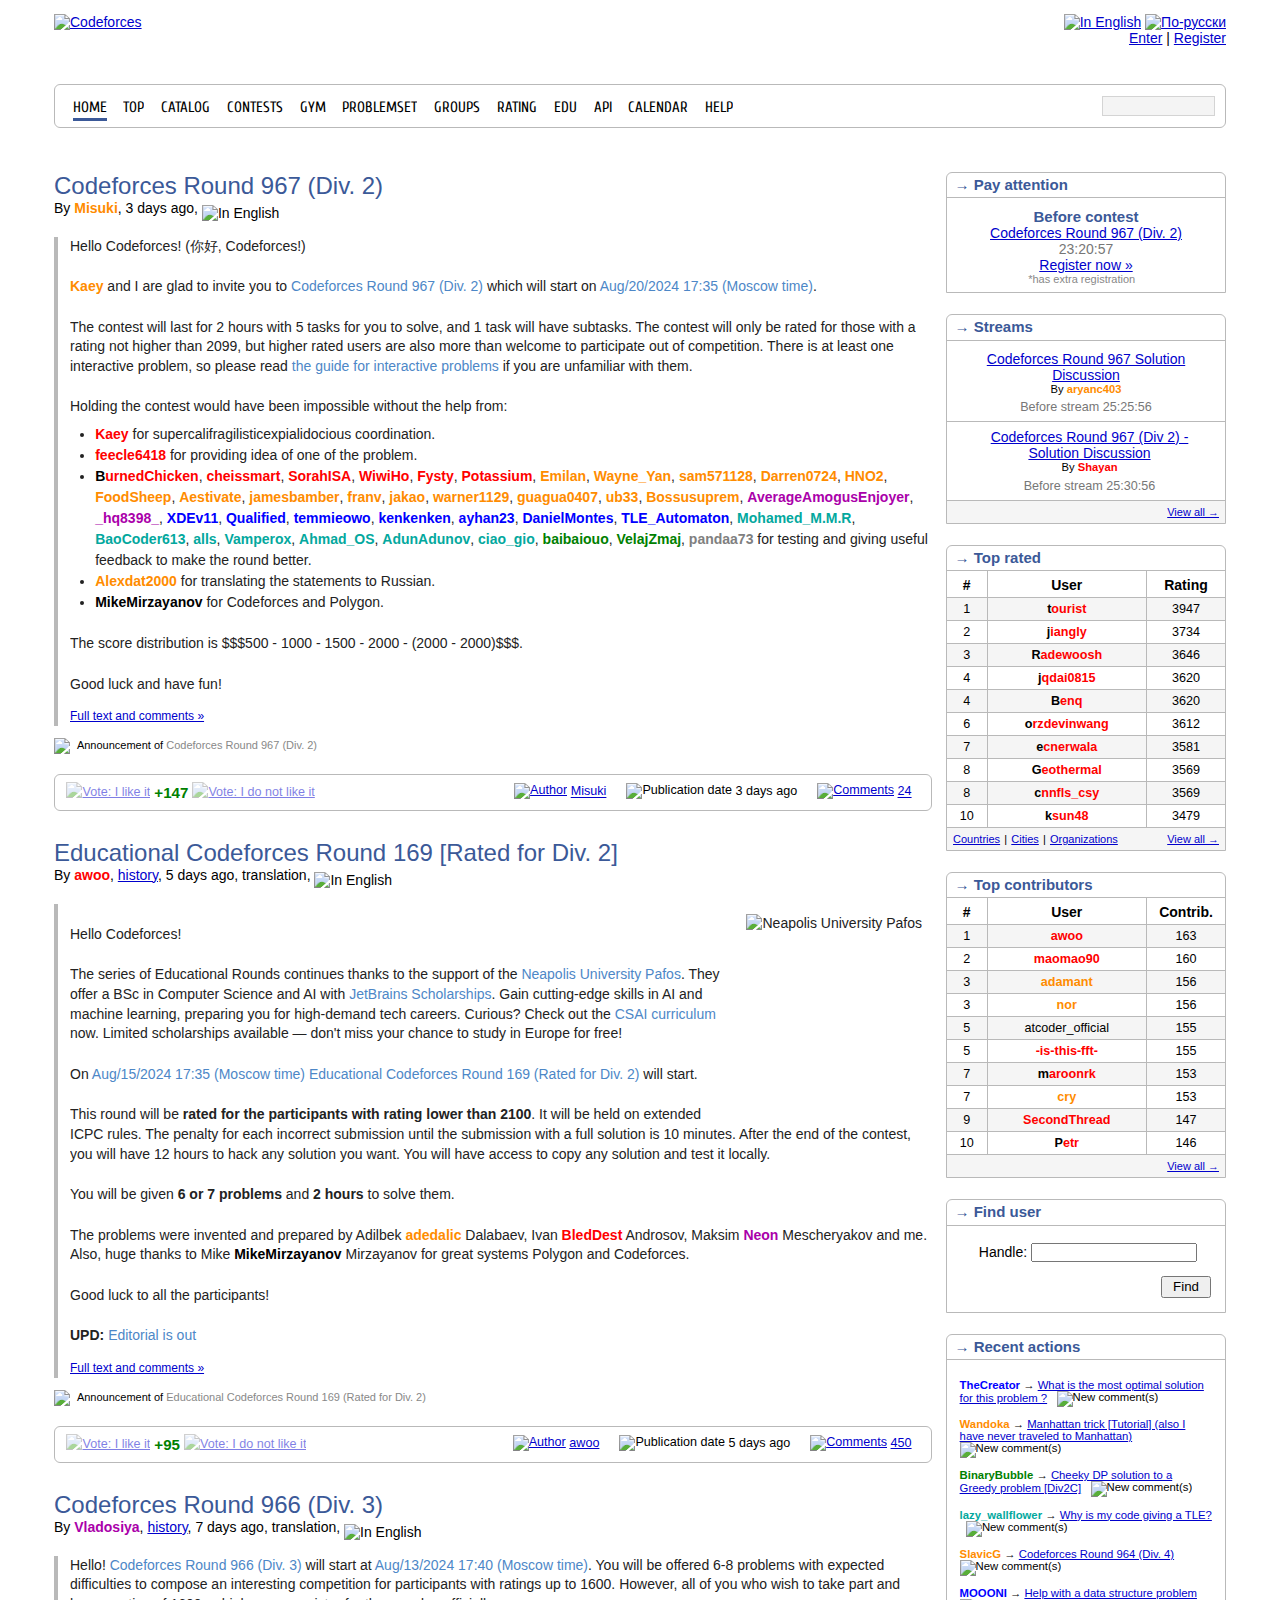
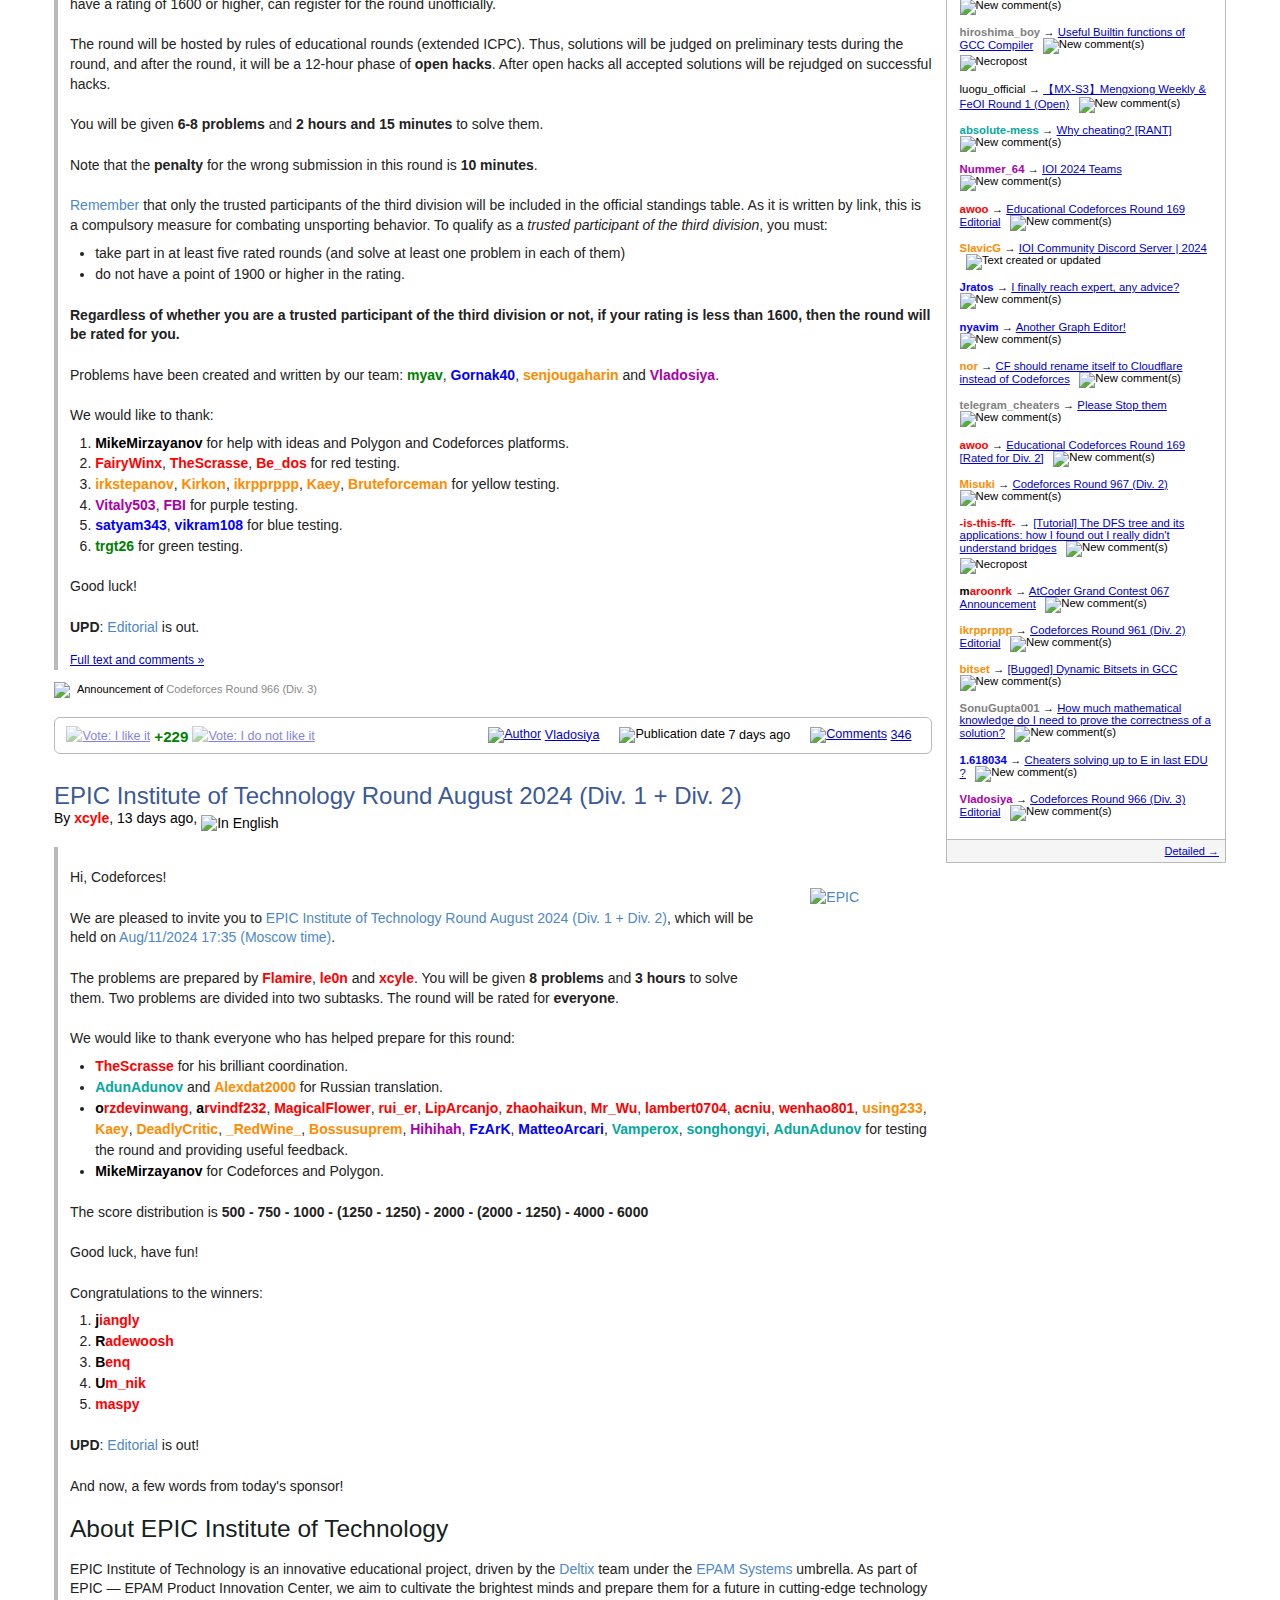
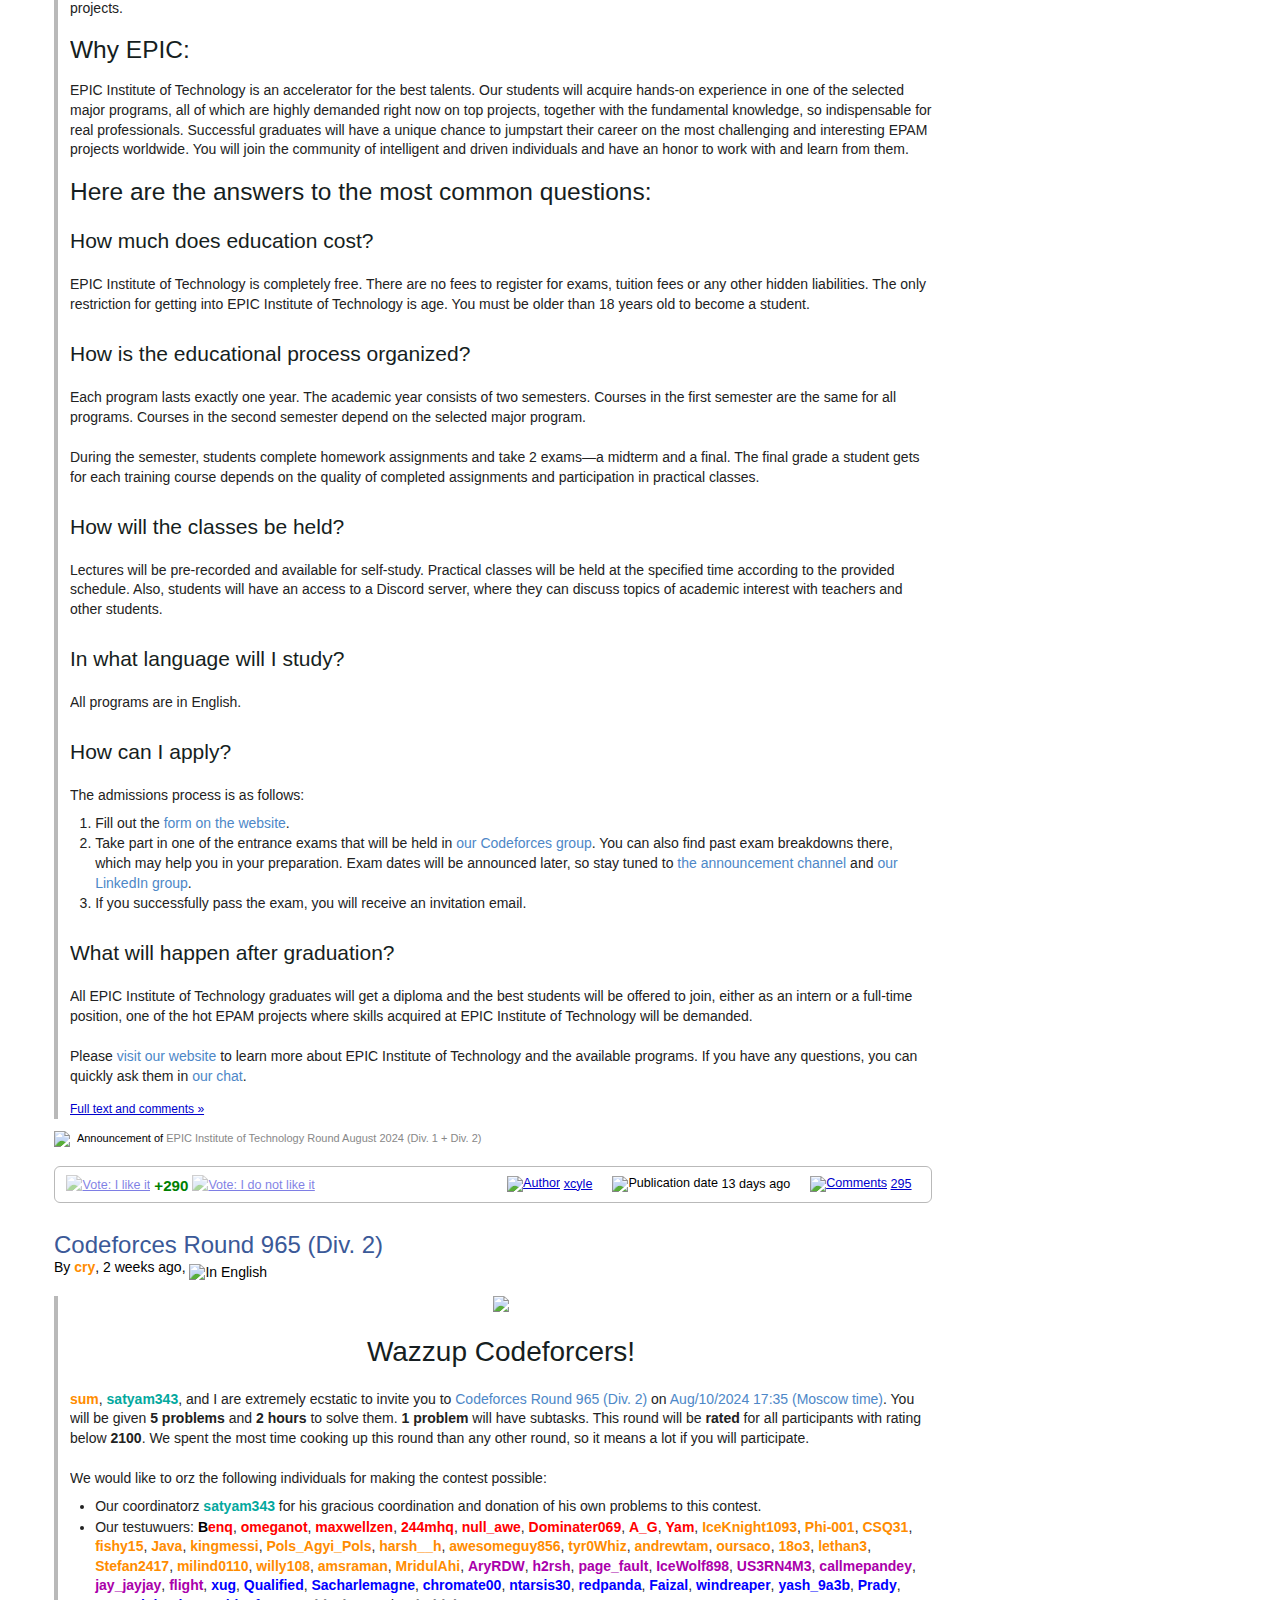
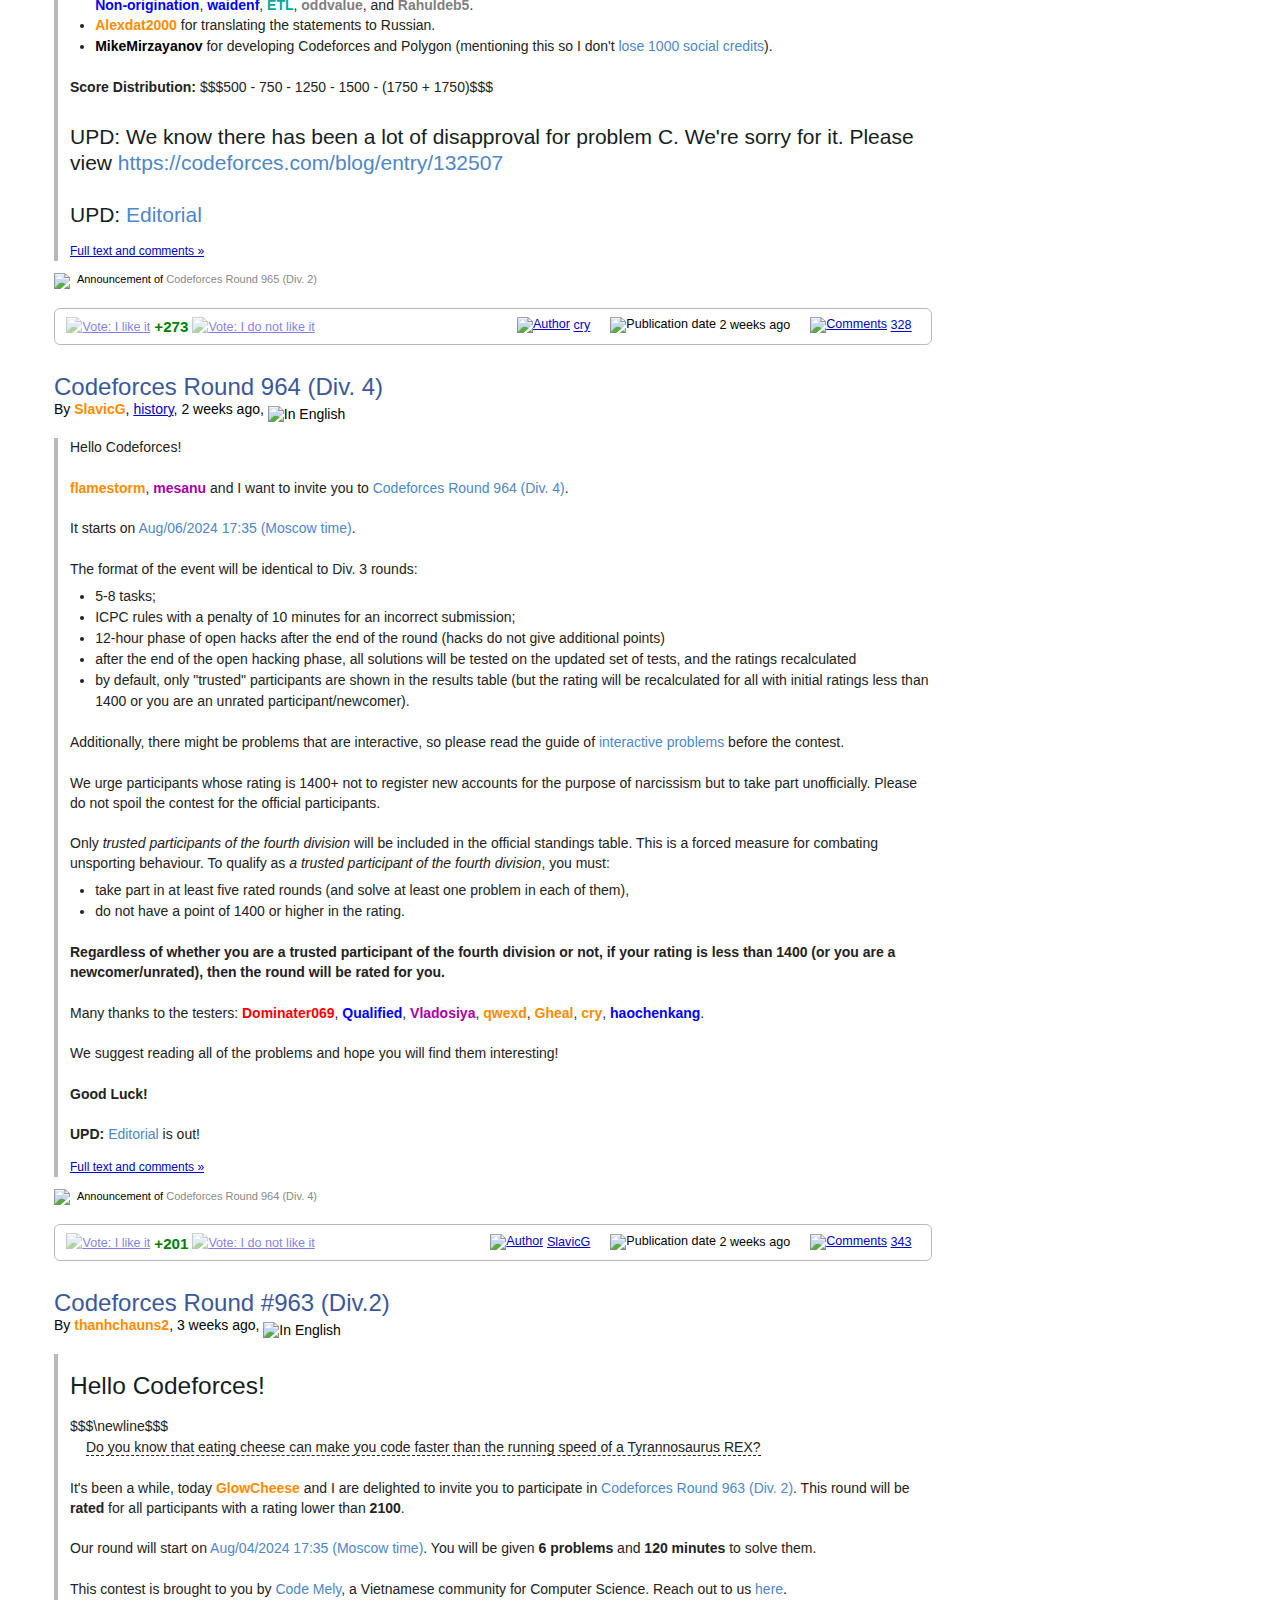
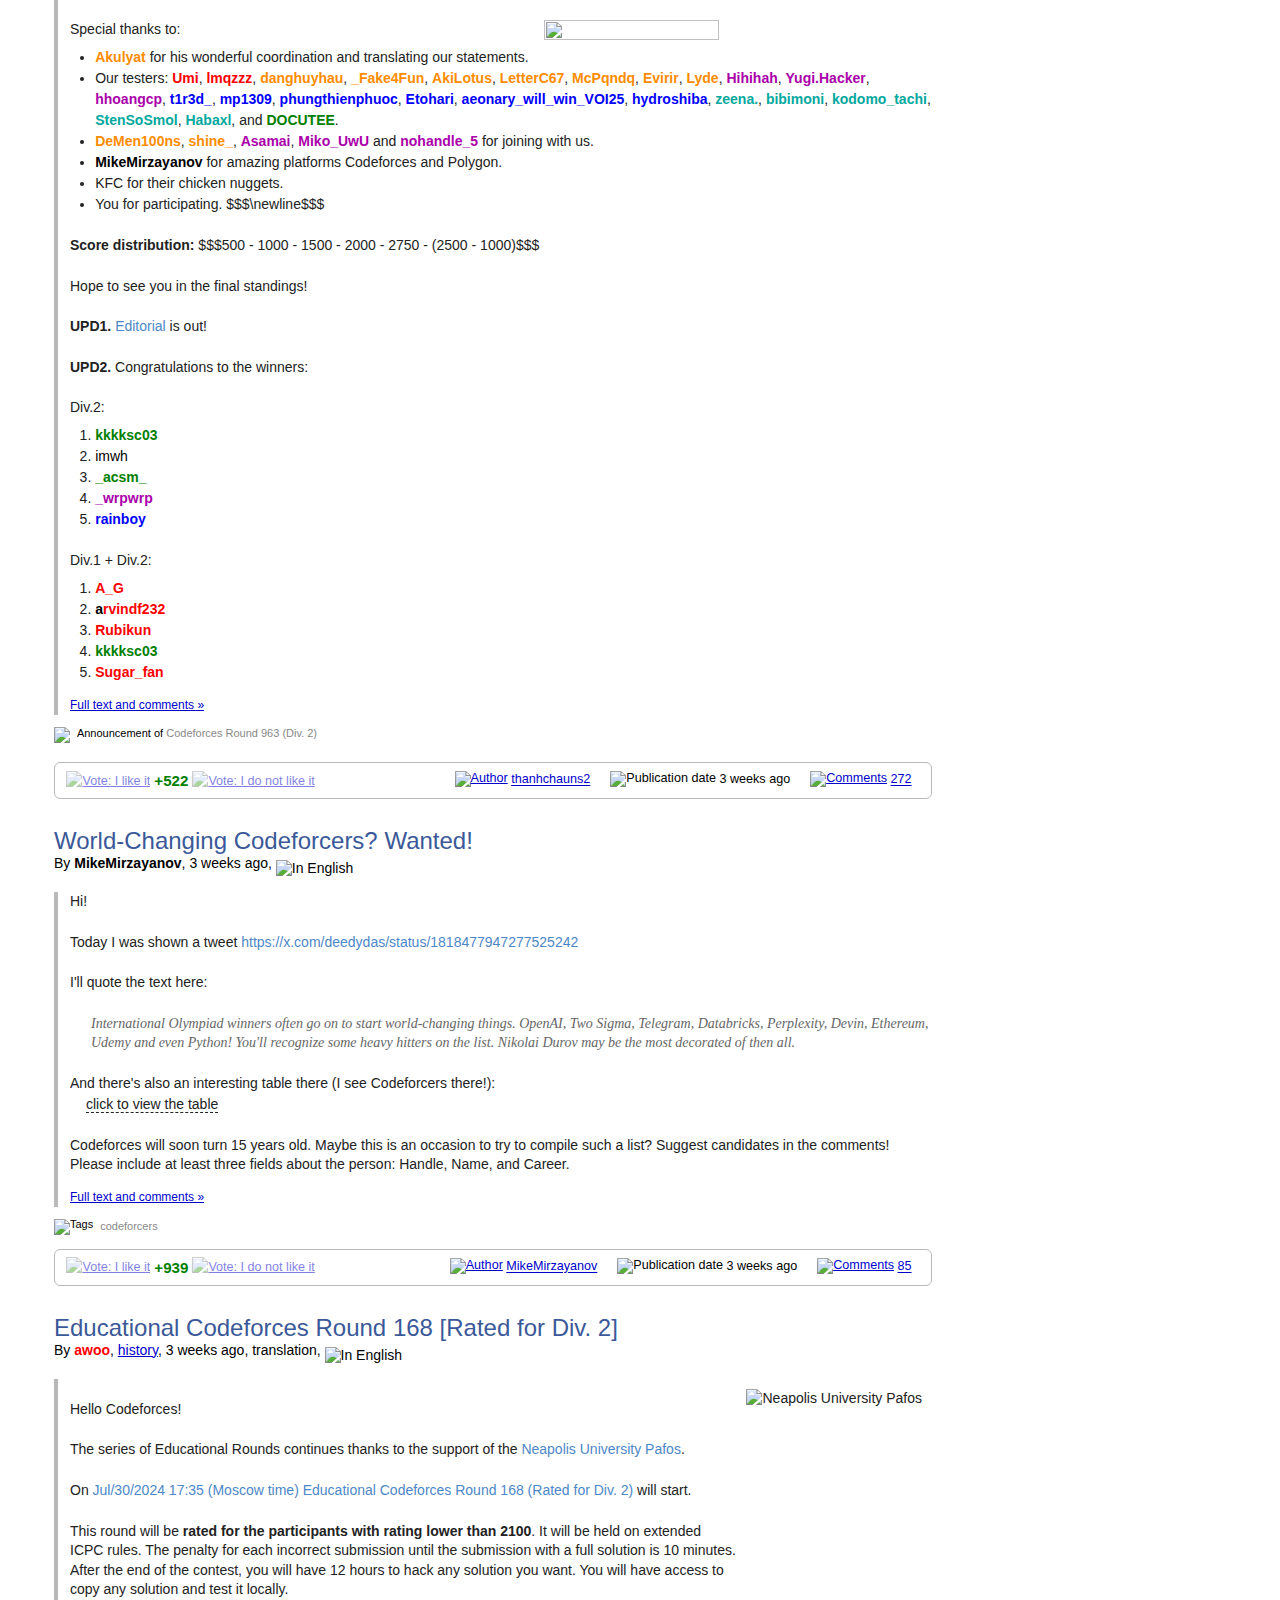
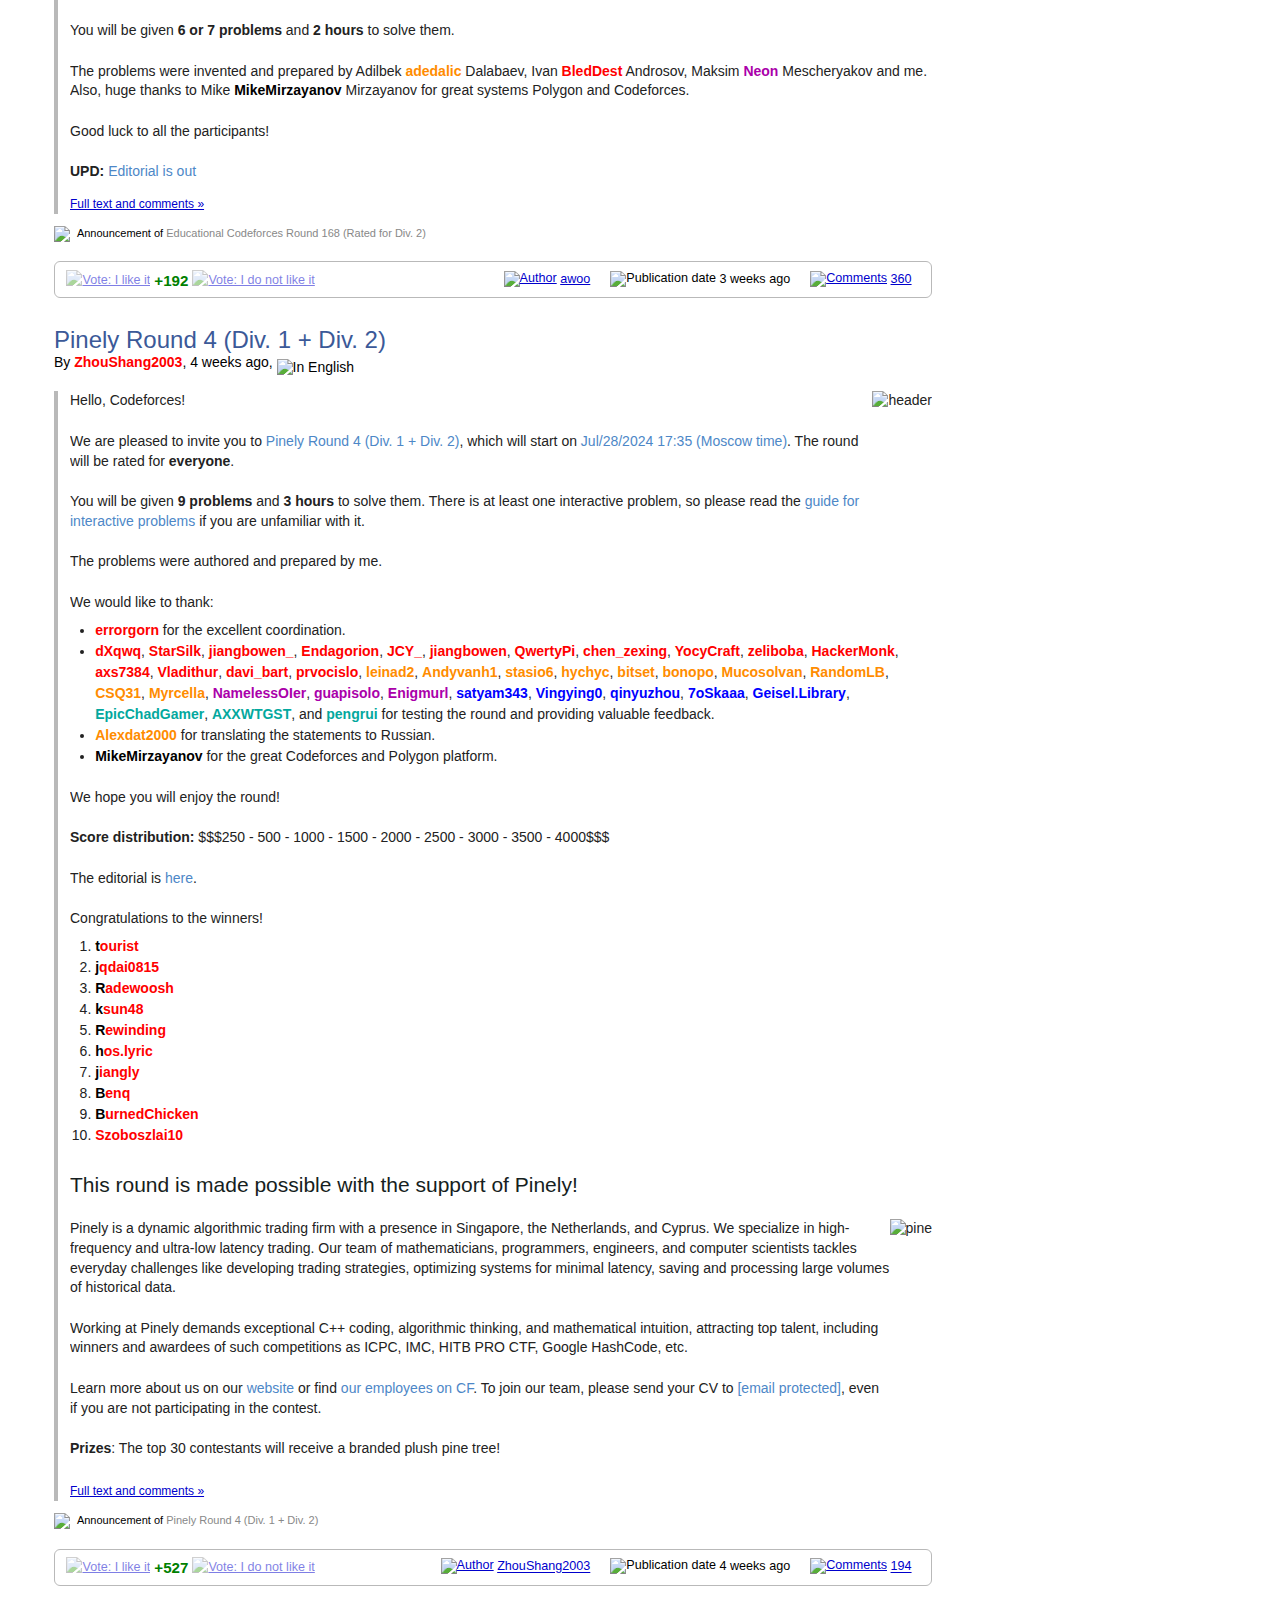
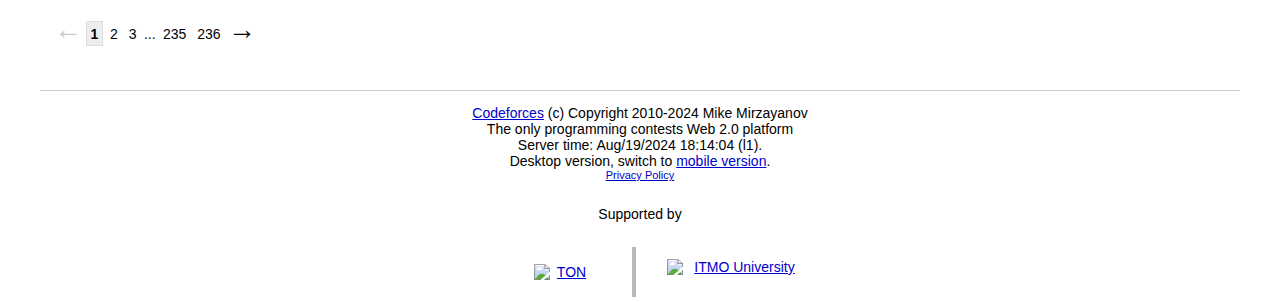
==== commit 51a0a95d: "Add files via upload" ====
--- a/Codeforces/index.html
+++ b/Codeforces/index.html
@@ -11,10 +11,10 @@
         </script>
 
     <meta http-equiv="content-type" content="text/html; charset=UTF-8">
-    <meta name="X-Csrf-Token" content="159ce40b2d1c2d3a0b31396e9b17edec"/>
+    <meta name="X-Csrf-Token" content="509900b6d78ee3e5d578f7df2fb15aa5"/>
     <meta id="viewport" name="viewport" content="width=device-width, initial-scale=0.01"/>
 
-    <script type="text/javascript" src="//codeforces.org/s/39211/js/jquery-1.8.3.js"></script>
+    <script type="text/javascript" src="//codeforces.org/s/95956/js/jquery-1.8.3.js"></script>
     <script type="application/javascript">
         window.locale = "en";
         window.standaloneContest = false;
@@ -41,11 +41,11 @@
 
     <meta http-equiv="pragma" content="no-cache">
     <meta http-equiv="expires" content="-1">
-    <meta http-equiv="profileName" content="l2">
+    <meta http-equiv="profileName" content="l1">
     <meta name="google-site-verification" content="OTd2dN5x4nS4OPknPI9JFg36fKxjqY0i1PSfFPv_J90"/>
     <meta property="fb:admins" content="100001352546622" />
-    <meta property="og:image" content="//codeforces.org/s/39211/images/codeforces-sponsored-by-ton.png" />
-    <link rel="image_src" href="//codeforces.org/s/39211/images/codeforces-sponsored-by-ton.png" />
+    <meta property="og:image" content="//codeforces.org/s/95956/images/codeforces-sponsored-by-ton.png" />
+    <link rel="image_src" href="//codeforces.org/s/95956/images/codeforces-sponsored-by-ton.png" />
     <meta property="og:title" content="Codeforces"/>
     <meta property="og:description" content=""/>
     
@@ -63,50 +63,50 @@
         <meta name="keywords" content="programming algorithm contest competition informatics olympiads c++ java graphs vkcup" />
     <meta name="robots" content="index, follow" />
 
-    <link rel="stylesheet" href="//codeforces.org/s/39211/css/font-awesome.min.css" type="text/css" charset="utf-8" />
-    <link rel="stylesheet" href="//codeforces.org/s/39211/css/line-awesome.min.css" type="text/css" charset="utf-8" />
+    <link rel="stylesheet" href="//codeforces.org/s/95956/css/font-awesome.min.css" type="text/css" charset="utf-8" />
+    <link rel="stylesheet" href="//codeforces.org/s/95956/css/line-awesome.min.css" type="text/css" charset="utf-8" />
 
         <link href='//fonts.googleapis.com/css?family=PT+Sans+Narrow:400,700&subset=latin,cyrillic' rel='stylesheet' type='text/css'>
         <link href='//fonts.googleapis.com/css?family=Cuprum&subset=latin,cyrillic' rel='stylesheet' type='text/css'>
 
 
-    <link rel="apple-touch-icon" sizes="57x57" href="//codeforces.org/s/39211/apple-icon-57x57.png">
-    <link rel="apple-touch-icon" sizes="60x60" href="//codeforces.org/s/39211/apple-icon-60x60.png">
-    <link rel="apple-touch-icon" sizes="72x72" href="//codeforces.org/s/39211/apple-icon-72x72.png">
-    <link rel="apple-touch-icon" sizes="76x76" href="//codeforces.org/s/39211/apple-icon-76x76.png">
-    <link rel="apple-touch-icon" sizes="114x114" href="//codeforces.org/s/39211/apple-icon-114x114.png">
-    <link rel="apple-touch-icon" sizes="120x120" href="//codeforces.org/s/39211/apple-icon-120x120.png">
-    <link rel="apple-touch-icon" sizes="144x144" href="//codeforces.org/s/39211/apple-icon-144x144.png">
-    <link rel="apple-touch-icon" sizes="152x152" href="//codeforces.org/s/39211/apple-icon-152x152.png">
-    <link rel="apple-touch-icon" sizes="180x180" href="//codeforces.org/s/39211/apple-icon-180x180.png">
-    <link rel="icon" type="image/png" sizes="192x192"  href="//codeforces.org/s/39211/android-icon-192x192.png">
-    <link rel="icon" type="image/png" sizes="32x32" href="//codeforces.org/s/39211/favicon-32x32.png">
-    <link rel="icon" type="image/png" sizes="96x96" href="//codeforces.org/s/39211/favicon-96x96.png">
-    <link rel="icon" type="image/png" sizes="16x16" href="//codeforces.org/s/39211/favicon-16x16.png">
+    <link rel="apple-touch-icon" sizes="57x57" href="//codeforces.org/s/95956/apple-icon-57x57.png">
+    <link rel="apple-touch-icon" sizes="60x60" href="//codeforces.org/s/95956/apple-icon-60x60.png">
+    <link rel="apple-touch-icon" sizes="72x72" href="//codeforces.org/s/95956/apple-icon-72x72.png">
+    <link rel="apple-touch-icon" sizes="76x76" href="//codeforces.org/s/95956/apple-icon-76x76.png">
+    <link rel="apple-touch-icon" sizes="114x114" href="//codeforces.org/s/95956/apple-icon-114x114.png">
+    <link rel="apple-touch-icon" sizes="120x120" href="//codeforces.org/s/95956/apple-icon-120x120.png">
+    <link rel="apple-touch-icon" sizes="144x144" href="//codeforces.org/s/95956/apple-icon-144x144.png">
+    <link rel="apple-touch-icon" sizes="152x152" href="//codeforces.org/s/95956/apple-icon-152x152.png">
+    <link rel="apple-touch-icon" sizes="180x180" href="//codeforces.org/s/95956/apple-icon-180x180.png">
+    <link rel="icon" type="image/png" sizes="192x192"  href="//codeforces.org/s/95956/android-icon-192x192.png">
+    <link rel="icon" type="image/png" sizes="32x32" href="//codeforces.org/s/95956/favicon-32x32.png">
+    <link rel="icon" type="image/png" sizes="96x96" href="//codeforces.org/s/95956/favicon-96x96.png">
+    <link rel="icon" type="image/png" sizes="16x16" href="//codeforces.org/s/95956/favicon-16x16.png">
     <link rel="manifest" href="/manifest.json">
     <meta name="msapplication-TileColor" content="#ffffff">
-    <meta name="msapplication-TileImage" content="//codeforces.org/s/39211/ms-icon-144x144.png">
+    <meta name="msapplication-TileImage" content="//codeforces.org/s/95956/ms-icon-144x144.png">
     <meta name="theme-color" content="#ffffff">
 
     <!--CombineResourcesFilter-->
-    <link rel="stylesheet" href="//codeforces.org/s/39211/css/prettify.css" type="text/css" charset="utf-8" />
-    <link rel="stylesheet" href="//codeforces.org/s/39211/css/clear.css" type="text/css" charset="utf-8" />
-    <link rel="stylesheet" href="//codeforces.org/s/39211/css/style.css" type="text/css" charset="utf-8" />
-    <link rel="stylesheet" href="//codeforces.org/s/39211/css/ttypography.css" type="text/css" charset="utf-8" />
-    <link rel="stylesheet" href="//codeforces.org/s/39211/css/problem-statement.css" type="text/css" charset="utf-8" />
-    <link rel="stylesheet" href="//codeforces.org/s/39211/css/second-level-menu.css" type="text/css" charset="utf-8" />
-    <link rel="stylesheet" href="//codeforces.org/s/39211/css/roundbox.css" type="text/css" charset="utf-8" />
-    <link rel="stylesheet" href="//codeforces.org/s/39211/css/datatable.css" type="text/css" charset="utf-8" />
-    <link rel="stylesheet" href="//codeforces.org/s/39211/css/table-form.css" type="text/css" charset="utf-8" />
-    <link rel="stylesheet" href="//codeforces.org/s/39211/css/topic.css" type="text/css" charset="utf-8" />
-    <link rel="stylesheet" href="//codeforces.org/s/39211/css/jquery.jgrowl.css" type="text/css" charset="utf-8" />
-    <link rel="stylesheet" href="//codeforces.org/s/39211/css/facebox.css" type="text/css" charset="utf-8" />
-    <link rel="stylesheet" href="//codeforces.org/s/39211/css/jquery.wysiwyg.css" type="text/css" charset="utf-8" />
-    <link rel="stylesheet" href="//codeforces.org/s/39211/css/jquery.autocomplete.css" type="text/css" charset="utf-8" />
-    <link rel="stylesheet" href="//codeforces.org/s/39211/css/codeforces.datepick.css" type="text/css" charset="utf-8" />
-    <link rel="stylesheet" href="//codeforces.org/s/39211/css/colorbox.css" type="text/css" charset="utf-8" />
-    <link rel="stylesheet" href="//codeforces.org/s/39211/css/jquery.drafts.css" type="text/css" charset="utf-8" />
-        <link rel="stylesheet" href="//codeforces.org/s/39211/css/community.css" type="text/css" charset="utf-8" />
+    <link rel="stylesheet" href="//codeforces.org/s/95956/css/prettify.css" type="text/css" charset="utf-8" />
+    <link rel="stylesheet" href="//codeforces.org/s/95956/css/clear.css" type="text/css" charset="utf-8" />
+    <link rel="stylesheet" href="//codeforces.org/s/95956/css/style.css" type="text/css" charset="utf-8" />
+    <link rel="stylesheet" href="//codeforces.org/s/95956/css/ttypography.css" type="text/css" charset="utf-8" />
+    <link rel="stylesheet" href="//codeforces.org/s/95956/css/problem-statement.css" type="text/css" charset="utf-8" />
+    <link rel="stylesheet" href="//codeforces.org/s/95956/css/second-level-menu.css" type="text/css" charset="utf-8" />
+    <link rel="stylesheet" href="//codeforces.org/s/95956/css/roundbox.css" type="text/css" charset="utf-8" />
+    <link rel="stylesheet" href="//codeforces.org/s/95956/css/datatable.css" type="text/css" charset="utf-8" />
+    <link rel="stylesheet" href="//codeforces.org/s/95956/css/table-form.css" type="text/css" charset="utf-8" />
+    <link rel="stylesheet" href="//codeforces.org/s/95956/css/topic.css" type="text/css" charset="utf-8" />
+    <link rel="stylesheet" href="//codeforces.org/s/95956/css/jquery.jgrowl.css" type="text/css" charset="utf-8" />
+    <link rel="stylesheet" href="//codeforces.org/s/95956/css/facebox.css" type="text/css" charset="utf-8" />
+    <link rel="stylesheet" href="//codeforces.org/s/95956/css/jquery.wysiwyg.css" type="text/css" charset="utf-8" />
+    <link rel="stylesheet" href="//codeforces.org/s/95956/css/jquery.autocomplete.css" type="text/css" charset="utf-8" />
+    <link rel="stylesheet" href="//codeforces.org/s/95956/css/codeforces.datepick.css" type="text/css" charset="utf-8" />
+    <link rel="stylesheet" href="//codeforces.org/s/95956/css/colorbox.css" type="text/css" charset="utf-8" />
+    <link rel="stylesheet" href="//codeforces.org/s/95956/css/jquery.drafts.css" type="text/css" charset="utf-8" />
+        <link rel="stylesheet" href="//codeforces.org/s/95956/css/community.css" type="text/css" charset="utf-8" />
 
     <!-- MathJax -->
     <script type="text/x-mathjax-config">
@@ -123,42 +123,42 @@
     </script>
     <!-- /MathJax -->
 
-    <script type="text/javascript" src="//codeforces.org/s/39211/js/prettify/prettify.js"></script>
-    <script type="text/javascript" src="//codeforces.org/s/39211/js/moment-with-locales.min.js"></script>
-    <script type="text/javascript" src="//codeforces.org/s/39211/js/pushstream.js"></script>
-    <script type="text/javascript" src="//codeforces.org/s/39211/js/jquery.easing.min.js"></script>
-    <script type="text/javascript" src="//codeforces.org/s/39211/js/jquery.lavalamp.min.js"></script>
-    <script type="text/javascript" src="//codeforces.org/s/39211/js/jquery.jgrowl.js"></script>
-    <script type="text/javascript" src="//codeforces.org/s/39211/js/jquery.swipe.js"></script>
-    <script type="text/javascript" src="//codeforces.org/s/39211/js/jquery.hotkeys.js"></script>
-    <script type="text/javascript" src="//codeforces.org/s/39211/js/facebox.js"></script>
-    <script type="text/javascript" src="//codeforces.org/s/39211/js/jquery.wysiwyg.js"></script>
-    <script type="text/javascript" src="//codeforces.org/s/39211/js/controls/wysiwyg.colorpicker.js"></script>
-    <script type="text/javascript" src="//codeforces.org/s/39211/js/controls/wysiwyg.table.js"></script>
-    <script type="text/javascript" src="//codeforces.org/s/39211/js/controls/wysiwyg.image.js"></script>
-    <script type="text/javascript" src="//codeforces.org/s/39211/js/controls/wysiwyg.link.js"></script>
-    <script type="text/javascript" src="//codeforces.org/s/39211/js/jquery.autocomplete.js"></script>
-    <script type="text/javascript" src="//codeforces.org/s/39211/js/jquery.datepick.js"></script>
-    <script type="text/javascript" src="//codeforces.org/s/39211/js/jquery.ie6blocker.js"></script>
-    <script type="text/javascript" src="//codeforces.org/s/39211/js/jquery.colorbox-min.js"></script>
-    <script type="text/javascript" src="//codeforces.org/s/39211/js/jquery.ba-bbq.js"></script>
-    <script type="text/javascript" src="//codeforces.org/s/39211/js/jquery.drafts.js"></script>
-    <script type="text/javascript" src="//codeforces.org/s/39211/js/clipboard.min.js"></script>
-    <script type="text/javascript" src="//codeforces.org/s/39211/js/autosize.min.js"></script>
-    <script type="text/javascript" src="//codeforces.org/s/39211/js/sjcl.js"></script>
-    <script type="text/javascript" src="/scripts/9895500338f561cb9bbab01e376106ec/en/codeforces-options.js"></script>
-    <script type="text/javascript" src="//codeforces.org/s/39211/js/codeforces.js?v=20160131"></script>
-    <script type="text/javascript" src="//codeforces.org/s/39211/js/EventCatcher.js?v=20160131"></script>
-    <script type="text/javascript" src="//codeforces.org/s/39211/js/preparedVerdictFormats-en.js"></script>
-    <script type="text/javascript" src="//codeforces.org/s/39211/js/confetti.min.js"></script>
+    <script type="text/javascript" src="//codeforces.org/s/95956/js/prettify/prettify.js"></script>
+    <script type="text/javascript" src="//codeforces.org/s/95956/js/moment-with-locales.min.js"></script>
+    <script type="text/javascript" src="//codeforces.org/s/95956/js/pushstream.js"></script>
+    <script type="text/javascript" src="//codeforces.org/s/95956/js/jquery.easing.min.js"></script>
+    <script type="text/javascript" src="//codeforces.org/s/95956/js/jquery.lavalamp.min.js"></script>
+    <script type="text/javascript" src="//codeforces.org/s/95956/js/jquery.jgrowl.js"></script>
+    <script type="text/javascript" src="//codeforces.org/s/95956/js/jquery.swipe.js"></script>
+    <script type="text/javascript" src="//codeforces.org/s/95956/js/jquery.hotkeys.js"></script>
+    <script type="text/javascript" src="//codeforces.org/s/95956/js/facebox.js"></script>
+    <script type="text/javascript" src="//codeforces.org/s/95956/js/jquery.wysiwyg.js"></script>
+    <script type="text/javascript" src="//codeforces.org/s/95956/js/controls/wysiwyg.colorpicker.js"></script>
+    <script type="text/javascript" src="//codeforces.org/s/95956/js/controls/wysiwyg.table.js"></script>
+    <script type="text/javascript" src="//codeforces.org/s/95956/js/controls/wysiwyg.image.js"></script>
+    <script type="text/javascript" src="//codeforces.org/s/95956/js/controls/wysiwyg.link.js"></script>
+    <script type="text/javascript" src="//codeforces.org/s/95956/js/jquery.autocomplete.js"></script>
+    <script type="text/javascript" src="//codeforces.org/s/95956/js/jquery.datepick.js"></script>
+    <script type="text/javascript" src="//codeforces.org/s/95956/js/jquery.ie6blocker.js"></script>
+    <script type="text/javascript" src="//codeforces.org/s/95956/js/jquery.colorbox-min.js"></script>
+    <script type="text/javascript" src="//codeforces.org/s/95956/js/jquery.ba-bbq.js"></script>
+    <script type="text/javascript" src="//codeforces.org/s/95956/js/jquery.drafts.js"></script>
+    <script type="text/javascript" src="//codeforces.org/s/95956/js/clipboard.min.js"></script>
+    <script type="text/javascript" src="//codeforces.org/s/95956/js/autosize.min.js"></script>
+    <script type="text/javascript" src="//codeforces.org/s/95956/js/sjcl.js"></script>
+    <script type="text/javascript" src="/scripts/ee86cab11d55c62479b3b43b156f6a4e/en/codeforces-options.js"></script>
+    <script type="text/javascript" src="//codeforces.org/s/95956/js/codeforces.js?v=20160131"></script>
+    <script type="text/javascript" src="//codeforces.org/s/95956/js/EventCatcher.js?v=20160131"></script>
+    <script type="text/javascript" src="//codeforces.org/s/95956/js/preparedVerdictFormats-en.js"></script>
+    <script type="text/javascript" src="//codeforces.org/s/95956/js/confetti.min.js"></script>
     <!--/CombineResourcesFilter-->
 
-    <link rel="stylesheet" href="//codeforces.org/s/39211/markitup/skins/markitup/style.css" type="text/css" charset="utf-8" />
-    <link rel="stylesheet" href="//codeforces.org/s/39211/markitup/sets/markdown/style.css" type="text/css" charset="utf-8" />
-
-
-    <script type="text/javascript" src="//codeforces.org/s/39211/markitup/jquery.markitup.js"></script>
-    <script type="text/javascript" src="//codeforces.org/s/39211/markitup/sets/markdown/set.js"></script>
+    <link rel="stylesheet" href="//codeforces.org/s/95956/markitup/skins/markitup/style.css" type="text/css" charset="utf-8" />
+    <link rel="stylesheet" href="//codeforces.org/s/95956/markitup/sets/markdown/style.css" type="text/css" charset="utf-8" />
+
+
+    <script type="text/javascript" src="//codeforces.org/s/95956/markitup/jquery.markitup.js"></script>
+    <script type="text/javascript" src="//codeforces.org/s/95956/markitup/sets/markdown/set.js"></script>
 
     <!--[if IE]>
     <style>
@@ -173,7 +173,7 @@
 
 
 </head>
-<body class=" "><span style='display:none;' class='csrf-token' data-csrf='159ce40b2d1c2d3a0b31396e9b17edec'>&nbsp;</span>
+<body class=" "><span style='display:none;' class='csrf-token' data-csrf='509900b6d78ee3e5d578f7df2fb15aa5'>&nbsp;</span>
 
 <!-- .notificationTextCleaner used in Codeforces.showAnnouncements() -->
 <div class="notificationTextCleaner" style="font-size: 0"></div>
@@ -395,16 +395,16 @@
 
 <div id="header" style="position: relative;">
     <div style="float:left; max-height: 60px;">
-                    <a href="/"><img height="65" style="height: 65px;" alt="Codeforces" title="Codeforces" src="//codeforces.org/s/39211/images/codeforces-sponsored-by-ton.png"/></a>
+                    <a href="/"><img height="65" style="height: 65px;" alt="Codeforces" title="Codeforces" src="//codeforces.org/s/95956/images/codeforces-sponsored-by-ton.png"/></a>
     </div>
     <div class="lang-chooser">
         <div style="text-align: right;">
-            <a href="?locale=en"><img src="//codeforces.org/s/39211/images/flags/24/gb.png" title="In English" alt="In English"/></a>
-            <a href="?locale=ru"><img src="//codeforces.org/s/39211/images/flags/24/ru.png" title="По-русски" alt="По-русски"/></a>
+            <a href="?locale=en"><img src="//codeforces.org/s/95956/images/flags/24/gb.png" title="In English" alt="In English"/></a>
+            <a href="?locale=ru"><img src="//codeforces.org/s/95956/images/flags/24/ru.png" title="По-русски" alt="По-русски"/></a>
         </div>
 
         <div >
-                        <a href="/enter?back=%2F">Enter</a>
+                        <a href="/enter?back=%2F%2F%2F">Enter</a>
                      | 
                         <a href="/register">Register</a>
                     
@@ -434,7 +434,7 @@
                 <li class=""><a href="/calendar">Calendar</a></li>
                 <li class=""><a href="/help">Help</a></li>
     </ul>
-        <form method="post" action="/search"><input type='hidden' name='csrf_token' value='159ce40b2d1c2d3a0b31396e9b17edec'/>
+        <form method="post" action="/search"><input type='hidden' name='csrf_token' value='509900b6d78ee3e5d578f7df2fb15aa5'/>
             <input class="search" name="query" data-isPlaceholder="true" value=""/>
         </form>
     <br style="clear: both;"/>
@@ -452,20 +452,6 @@
             });
         });
     </script>
-    <div style="margin:1em;text-align: center; position: relative;" class="alert alert-warning" data-infoBarId="33">
-        <i class="icon-star"></i> Rating changes for last rounds are temporarily rolled back. They will be returned soon.
-        <span class="infobar-close" style="position: absolute; top: 0.2em; right: 0.3em; cursor: pointer; font-size: 1.4em;">&times;</span>
-    </div>
-    <script type="text/javascript">
-        $(document).ready(function () {
-    $(".infobar-close").click(function () {
-        $(this).parent().fadeOut();
-        $.post("/data/infobars", {action: "hide", infoBarId: $(this).parent().attr("data-infoBarId")}, function (response) {
-            // No operations.
-        }, "json");
-    });
-        });
-    </script>
             <br style="height: 3em; clear: both;"/>
 
         <div style="position: relative;">
@@ -478,7 +464,7 @@
         </div>
 <div style="padding: 0.5em;">
         <div style="text-align:center;">
-            <span class='contest-state-phase'>Before contest</span><br/><a href="/contests/2001">Codeforces Round 967 (Div. 2)</a><br/><span class='countdown' home='//codeforces.org/s/39211' noRedirection='true' textBeforeRedirect=''>45:29:53</span><br/><a href="/contestRegistration/2001">Register now »</a><div class="smaller notice">*has extra registration<i class="icon-question-sign clickable-title" title="If you are late to register in 5 minutes before the start, you can register later during the extra registration. Extra registration opens 10 minutes after the contest starts and lasts 20 minutes."></i></div>
+            <span class='contest-state-phase'>Before contest</span><br/><a href="/contests/2001">Codeforces Round 967 (Div. 2)</a><br/><span class='countdown' home='//codeforces.org/s/95956' noRedirection='true' textBeforeRedirect=''>23:20:57</span><br/><a href="/contestRegistration/2001">Register now »</a><div class="smaller notice">*has extra registration<i class="icon-question-sign clickable-title" title="If you are late to register in 5 minutes before the start, you can register later during the extra registration. Extra registration opens 10 minutes after the contest starts and lasts 20 minutes."></i></div>
         </div>
 </div>
     </div>
@@ -528,6 +514,24 @@
                         <div class="_StreamsSidebarFrame_name">
         <p class="_englishName _name">
             
+            <a href="/stream/672">Codeforces Round 967 Solution Discussion</a>
+        </p>
+
+                        </div>
+
+                        <div class="_StreamsSidebarFrame_user">
+                            By <a href="/profile/aryanc403" title="International Master aryanc403" class="rated-user user-orange">aryanc403</a>
+                        </div>
+
+                            <div class="_StreamsSidebarFrame_countdown _StreamsSidebarFrame_timeMark">
+                                Before stream
+                                <span class="countdown" noRedirection="true">25:25:56</span>
+                            </div>
+                    </div>
+                    <div class="_StreamsSidebarFrame_stream">
+                        <div class="_StreamsSidebarFrame_name">
+        <p class="_englishName _name">
+            
             <a href="/stream/674">Codeforces Round 967 (Div 2) - Solution Discussion</a>
         </p>
 
@@ -539,7 +543,7 @@
 
                             <div class="_StreamsSidebarFrame_countdown _StreamsSidebarFrame_timeMark">
                                 Before stream
-                                <span class="countdown" noRedirection="true">47:39:52</span>
+                                <span class="countdown" noRedirection="true">25:30:56</span>
                             </div>
                     </div>
             </div>
@@ -562,6 +566,7 @@
 
 }); </script>
 
+
 <div class="roundbox sidebox top-contributed borderTopRound " style="">
 <div class="caption titled">&rarr; Top rated
 <div class="top-links">
@@ -575,7 +580,54 @@
 <th class="" style="width:5em;">Rating</th>
 </tr>
 <tr>
-<td class="left bottom" colspan="3">No items</td>
+<td class="left dark">1</td>
+<td class=" dark"><a href="/profile/tourist" title="Legendary Grandmaster tourist" class="rated-user user-legendary"><span class="legendary-user-first-letter">t</span>ourist</a></td>
+<td class=" dark">3947</td>
+</tr>
+<tr>
+<td class="left ">2</td>
+<td class=""><a href="/profile/jiangly" title="Legendary Grandmaster jiangly" class="rated-user user-legendary"><span class="legendary-user-first-letter">j</span>iangly</a></td>
+<td class="">3734</td>
+</tr>
+<tr>
+<td class="left dark">3</td>
+<td class=" dark"><a href="/profile/Radewoosh" title="Legendary Grandmaster Radewoosh" class="rated-user user-legendary"><span class="legendary-user-first-letter">R</span>adewoosh</a></td>
+<td class=" dark">3646</td>
+</tr>
+<tr>
+<td class="left ">4</td>
+<td class=""><a href="/profile/jqdai0815" title="Legendary Grandmaster jqdai0815" class="rated-user user-legendary"><span class="legendary-user-first-letter">j</span>qdai0815</a></td>
+<td class="">3620</td>
+</tr>
+<tr>
+<td class="left dark">4</td>
+<td class=" dark"><a href="/profile/Benq" title="Legendary Grandmaster Benq" class="rated-user user-legendary"><span class="legendary-user-first-letter">B</span>enq</a></td>
+<td class=" dark">3620</td>
+</tr>
+<tr>
+<td class="left ">6</td>
+<td class=""><a href="/profile/orzdevinwang" title="Legendary Grandmaster orzdevinwang" class="rated-user user-legendary"><span class="legendary-user-first-letter">o</span>rzdevinwang</a></td>
+<td class="">3612</td>
+</tr>
+<tr>
+<td class="left dark">7</td>
+<td class=" dark"><a href="/profile/ecnerwala" title="Legendary Grandmaster ecnerwala" class="rated-user user-legendary"><span class="legendary-user-first-letter">e</span>cnerwala</a></td>
+<td class=" dark">3581</td>
+</tr>
+<tr>
+<td class="left ">8</td>
+<td class=""><a href="/profile/Geothermal" title="Legendary Grandmaster Geothermal" class="rated-user user-legendary"><span class="legendary-user-first-letter">G</span>eothermal</a></td>
+<td class="">3569</td>
+</tr>
+<tr>
+<td class="left dark">8</td>
+<td class=" dark"><a href="/profile/cnnfls_csy" title="Legendary Grandmaster cnnfls_csy" class="rated-user user-legendary"><span class="legendary-user-first-letter">c</span>nnfls_csy</a></td>
+<td class=" dark">3569</td>
+</tr>
+<tr>
+<td class="left bottom">10</td>
+<td class="bottom"><a href="/profile/ksun48" title="Legendary Grandmaster ksun48" class="rated-user user-legendary"><span class="legendary-user-first-letter">k</span>sun48</a></td>
+<td class="bottom">3479</td>
 </tr>
 </tbody>
 </table>
@@ -595,7 +647,10 @@
 </tbody>
 </table>
 </div>
-</div><div class="roundbox sidebox top-contributed borderTopRound " style="">
+</div>
+
+
+    <div class="roundbox sidebox top-contributed borderTopRound " style="">
         <div class="caption titled">&rarr; Top contributors
             <div class="top-links">
             </div>
@@ -623,19 +678,19 @@
                                 <td class=" dark">156</td>
                     </tr>
                     <tr>
-                                <td class="left ">4</td>
-                                <td class=""><a href="/profile/atcoder_official" title="Unrated, atcoder_official" class="rated-user user-black">atcoder_official</a></td>
-                                <td class="">155</td>
+                                <td class="left ">3</td>
+                                <td class=""><a href="/profile/nor" title="Master nor" class="rated-user user-orange">nor</a></td>
+                                <td class="">156</td>
                     </tr>
                     <tr>
-                                <td class="left  dark">4</td>
-                                <td class=" dark"><a href="/profile/nor" title="Master nor" class="rated-user user-orange">nor</a></td>
+                                <td class="left  dark">5</td>
+                                <td class=" dark"><a href="/profile/atcoder_official" title="Unrated, atcoder_official" class="rated-user user-black">atcoder_official</a></td>
                                 <td class=" dark">155</td>
                     </tr>
                     <tr>
-                                <td class="left ">6</td>
+                                <td class="left ">5</td>
                                 <td class=""><a href="/profile/-is-this-fft-" title="Grandmaster -is-this-fft-" class="rated-user user-red">-is-this-fft-</a></td>
-                                <td class="">154</td>
+                                <td class="">155</td>
                     </tr>
                     <tr>
                                 <td class="left  dark">7</td>
@@ -649,7 +704,7 @@
                     </tr>
                     <tr>
                                 <td class="left  dark">9</td>
-                                <td class=" dark"><a href="/profile/SecondThread" title="International Master SecondThread" class="rated-user user-orange">SecondThread</a></td>
+                                <td class=" dark"><a href="/profile/SecondThread" title="Grandmaster SecondThread" class="rated-user user-red">SecondThread</a></td>
                                 <td class=" dark">147</td>
                     </tr>
                     <tr>
@@ -680,12 +735,14 @@
     </script>
 
 
+
+
     <div class="roundbox sidebox borderTopRound " style="">
         <div class="caption titled">&rarr; Find user
             <div class="top-links">
             </div>
         </div>
-        <form class="handleForm" method="post"><input type='hidden' name='csrf_token' value='159ce40b2d1c2d3a0b31396e9b17edec'/>
+        <form class="handleForm" method="post"><input type='hidden' name='csrf_token' value='509900b6d78ee3e5d578f7df2fb15aa5'/>
             <div style="padding:1em;text-align:right;">
                 <label style="padding-right:1em;">Handle:
                     <input style="width:12em;" type="text" class="handleBox"/>
@@ -716,7 +773,10 @@
     </script>
 
 
-<div class="roundbox sidebox borderTopRound " style="">
+
+
+
+    <div class="roundbox sidebox borderTopRound " style="">
         <div class="caption titled">&rarr; Recent actions
             <div class="top-links">
             </div>
@@ -724,155 +784,155 @@
         <div class="recent-actions">
             <ul>
                         <li><div style="font-size:0.9em;padding:0.5em 0;">
-<a href="/profile/absolute-mess" title="Expert absolute-mess" class="rated-user user-blue">absolute-mess</a>        &rarr;
+<a href="/profile/TheCreator" title="Expert TheCreator" class="rated-user user-blue">TheCreator</a>        &rarr;
+        <a href="/blog/entry/132911">What is the most optimal solution for this problem ?</a>
+&nbsp;&nbsp;<img alt="New comment(s)" title="New comment(s)" src="//codeforces.org/s/95956/images/icons/comment-12x12.png" style="vertical-align:middle;"/>
+</div>
+</li>
+                        <li><div style="font-size:0.9em;padding:0.5em 0;">
+<a href="/profile/Wandoka" title="Master Wandoka" class="rated-user user-orange">Wandoka</a>        &rarr;
+        <a href="/blog/entry/131907">Manhattan trick [Tutorial] (also I have never traveled to Manhattan)</a>
+&nbsp;&nbsp;<img alt="New comment(s)" title="New comment(s)" src="//codeforces.org/s/95956/images/icons/comment-12x12.png" style="vertical-align:middle;"/>
+</div>
+</li>
+                        <li><div style="font-size:0.9em;padding:0.5em 0;">
+<a href="/profile/BinaryBubble" title="Pupil BinaryBubble" class="rated-user user-green">BinaryBubble</a>        &rarr;
+        <a href="/blog/entry/132908">Cheeky DP solution to a Greedy problem [Div2C]</a>
+&nbsp;&nbsp;<img alt="New comment(s)" title="New comment(s)" src="//codeforces.org/s/95956/images/icons/comment-12x12.png" style="vertical-align:middle;"/>
+</div>
+</li>
+                        <li><div style="font-size:0.9em;padding:0.5em 0;">
+<a href="/profile/lazy_wallflower" title="Specialist lazy_wallflower" class="rated-user user-cyan">lazy_wallflower</a>        &rarr;
+        <a href="/blog/entry/132907">Why is my code giving a TLE?</a>
+&nbsp;&nbsp;<img alt="New comment(s)" title="New comment(s)" src="//codeforces.org/s/95956/images/icons/comment-12x12.png" style="vertical-align:middle;"/>
+</div>
+</li>
+                        <li><div style="font-size:0.9em;padding:0.5em 0;">
+<a href="/profile/SlavicG" title="Master SlavicG" class="rated-user user-orange">SlavicG</a>        &rarr;
+        <a href="/blog/entry/132322">Codeforces Round 964 (Div. 4)</a>
+&nbsp;&nbsp;<img alt="New comment(s)" title="New comment(s)" src="//codeforces.org/s/95956/images/icons/comment-12x12.png" style="vertical-align:middle;"/>
+</div>
+</li>
+                        <li><div style="font-size:0.9em;padding:0.5em 0;">
+<a href="/profile/MOOONI" title="Expert MOOONI" class="rated-user user-blue">MOOONI</a>        &rarr;
+        <a href="/blog/entry/132899">Help with a data structure problem</a>
+&nbsp;&nbsp;<img alt="New comment(s)" title="New comment(s)" src="//codeforces.org/s/95956/images/icons/comment-12x12.png" style="vertical-align:middle;"/>
+</div>
+</li>
+                        <li><div style="font-size:0.9em;padding:0.5em 0;">
+<a href="/profile/hiroshima_boy" title="Newbie hiroshima_boy" class="rated-user user-gray">hiroshima_boy</a>        &rarr;
+        <a href="/blog/entry/72437">Useful Builtin functions of GCC Compiler</a>
+&nbsp;&nbsp;<img alt="New comment(s)" title="New comment(s)" src="//codeforces.org/s/95956/images/icons/comment-12x12.png" style="vertical-align:middle;"/>
+        <img alt="Necropost" title="Necropost" src="//codeforces.org/s/95956/images/icons/hourglass.png"  style="vertical-align:middle; position: relative; top: 1px;"/>
+</div>
+</li>
+                        <li><div style="font-size:0.9em;padding:0.5em 0;">
+<a href="/profile/luogu_official" title="Unrated, luogu_official" class="rated-user user-black">luogu_official</a>        &rarr;
+        <a href="/blog/entry/132765">【MX-S3】Mengxiong Weekly &amp; FeOI Round 1 (Open)</a>
+&nbsp;&nbsp;<img alt="New comment(s)" title="New comment(s)" src="//codeforces.org/s/95956/images/icons/comment-12x12.png" style="vertical-align:middle;"/>
+</div>
+</li>
+                        <li><div style="font-size:0.9em;padding:0.5em 0;">
+<a href="/profile/absolute-mess" title="Specialist absolute-mess" class="rated-user user-cyan">absolute-mess</a>        &rarr;
         <a href="/blog/entry/132872">Why cheating? [RANT]</a>
-&nbsp;&nbsp;<img alt="New comment(s)" title="New comment(s)" src="//codeforces.org/s/39211/images/icons/comment-12x12.png" style="vertical-align:middle;"/>
+&nbsp;&nbsp;<img alt="New comment(s)" title="New comment(s)" src="//codeforces.org/s/95956/images/icons/comment-12x12.png" style="vertical-align:middle;"/>
+</div>
+</li>
+                        <li><div style="font-size:0.9em;padding:0.5em 0;">
+<a href="/profile/Nummer_64" title="Candidate Master Nummer_64" class="rated-user user-violet">Nummer_64</a>        &rarr;
+        <a href="/blog/entry/129431">IOI 2024 Teams</a>
+&nbsp;&nbsp;<img alt="New comment(s)" title="New comment(s)" src="//codeforces.org/s/95956/images/icons/comment-12x12.png" style="vertical-align:middle;"/>
+</div>
+</li>
+                        <li><div style="font-size:0.9em;padding:0.5em 0;">
+<a href="/profile/awoo" title="Grandmaster awoo" class="rated-user user-red">awoo</a>        &rarr;
+        <a href="/blog/entry/132790">Educational Codeforces Round 169 Editorial</a>
+&nbsp;&nbsp;<img alt="New comment(s)" title="New comment(s)" src="//codeforces.org/s/95956/images/icons/comment-12x12.png" style="vertical-align:middle;"/>
+</div>
+</li>
+                        <li><div style="font-size:0.9em;padding:0.5em 0;">
+<a href="/profile/SlavicG" title="Master SlavicG" class="rated-user user-orange">SlavicG</a>        &rarr;
+        <a href="/blog/entry/131519">IOI Community Discord Server | 2024</a>
+&nbsp;&nbsp;<img alt="Text created or updated" title="Text created or updated" src="//codeforces.org/s/95956/images/icons/x-update-12x12.png" style="vertical-align:middle;"/>
+</div>
+</li>
+                        <li><div style="font-size:0.9em;padding:0.5em 0;">
+<a href="/profile/Jratos" title="Expert Jratos" class="rated-user user-blue">Jratos</a>        &rarr;
+        <a href="/blog/entry/132889">I finally reach expert, any advice?</a>
+&nbsp;&nbsp;<img alt="New comment(s)" title="New comment(s)" src="//codeforces.org/s/95956/images/icons/comment-12x12.png" style="vertical-align:middle;"/>
+</div>
+</li>
+                        <li><div style="font-size:0.9em;padding:0.5em 0;">
+<a href="/profile/nyavim" title="Expert nyavim" class="rated-user user-blue">nyavim</a>        &rarr;
+        <a href="/blog/entry/132771">Another Graph Editor!</a>
+&nbsp;&nbsp;<img alt="New comment(s)" title="New comment(s)" src="//codeforces.org/s/95956/images/icons/comment-12x12.png" style="vertical-align:middle;"/>
+</div>
+</li>
+                        <li><div style="font-size:0.9em;padding:0.5em 0;">
+<a href="/profile/nor" title="Master nor" class="rated-user user-orange">nor</a>        &rarr;
+        <a href="/blog/entry/132500">CF should rename itself to Cloudflare instead of Codeforces</a>
+&nbsp;&nbsp;<img alt="New comment(s)" title="New comment(s)" src="//codeforces.org/s/95956/images/icons/comment-12x12.png" style="vertical-align:middle;"/>
+</div>
+</li>
+                        <li><div style="font-size:0.9em;padding:0.5em 0;">
+<a href="/profile/telegram_cheaters" title="Newbie telegram_cheaters" class="rated-user user-gray">telegram_cheaters</a>        &rarr;
+        <a href="/blog/entry/130519">Please Stop them</a>
+&nbsp;&nbsp;<img alt="New comment(s)" title="New comment(s)" src="//codeforces.org/s/95956/images/icons/comment-12x12.png" style="vertical-align:middle;"/>
+</div>
+</li>
+                        <li><div style="font-size:0.9em;padding:0.5em 0;">
+<a href="/profile/awoo" title="Grandmaster awoo" class="rated-user user-red">awoo</a>        &rarr;
+        <a href="/blog/entry/132672">Educational Codeforces Round 169 [Rated for Div. 2]</a>
+&nbsp;&nbsp;<img alt="New comment(s)" title="New comment(s)" src="//codeforces.org/s/95956/images/icons/comment-12x12.png" style="vertical-align:middle;"/>
+</div>
+</li>
+                        <li><div style="font-size:0.9em;padding:0.5em 0;">
+<a href="/profile/Misuki" title="Master Misuki" class="rated-user user-orange">Misuki</a>        &rarr;
+        <a href="/blog/entry/132753">Codeforces Round 967 (Div. 2)</a>
+&nbsp;&nbsp;<img alt="New comment(s)" title="New comment(s)" src="//codeforces.org/s/95956/images/icons/comment-12x12.png" style="vertical-align:middle;"/>
+</div>
+</li>
+                        <li><div style="font-size:0.9em;padding:0.5em 0;">
+<a href="/profile/-is-this-fft-" title="Grandmaster -is-this-fft-" class="rated-user user-red">-is-this-fft-</a>        &rarr;
+        <a href="/blog/entry/68138">[Tutorial] The DFS tree and its applications: how I found out I really didn&#39;t understand bridges</a>
+&nbsp;&nbsp;<img alt="New comment(s)" title="New comment(s)" src="//codeforces.org/s/95956/images/icons/comment-12x12.png" style="vertical-align:middle;"/>
+        <img alt="Necropost" title="Necropost" src="//codeforces.org/s/95956/images/icons/hourglass.png"  style="vertical-align:middle; position: relative; top: 1px;"/>
 </div>
 </li>
                         <li><div style="font-size:0.9em;padding:0.5em 0;">
 <a href="/profile/maroonrk" title="Legendary Grandmaster maroonrk" class="rated-user user-legendary"><span class="legendary-user-first-letter">m</span>aroonrk</a>        &rarr;
         <a href="/blog/entry/132830">AtCoder Grand Contest 067 Announcement</a>
-&nbsp;&nbsp;<img alt="New comment(s)" title="New comment(s)" src="//codeforces.org/s/39211/images/icons/comment-12x12.png" style="vertical-align:middle;"/>
+&nbsp;&nbsp;<img alt="New comment(s)" title="New comment(s)" src="//codeforces.org/s/95956/images/icons/comment-12x12.png" style="vertical-align:middle;"/>
 </div>
 </li>
                         <li><div style="font-size:0.9em;padding:0.5em 0;">
-<a href="/profile/-is-this-fft-" title="Grandmaster -is-this-fft-" class="rated-user user-red">-is-this-fft-</a>        &rarr;
-        <a href="/blog/entry/68138">[Tutorial] The DFS tree and its applications: how I found out I really didn&#39;t understand bridges</a>
-&nbsp;&nbsp;<img alt="New comment(s)" title="New comment(s)" src="//codeforces.org/s/39211/images/icons/comment-12x12.png" style="vertical-align:middle;"/>
-        <img alt="Necropost" title="Necropost" src="//codeforces.org/s/39211/images/icons/hourglass.png"  style="vertical-align:middle; position: relative; top: 1px;"/>
+<a href="/profile/ikrpprppp" title="International Master ikrpprppp" class="rated-user user-orange">ikrpprppp</a>        &rarr;
+        <a href="/blog/entry/131851">Codeforces Round 961 (Div. 2) Editorial</a>
+&nbsp;&nbsp;<img alt="New comment(s)" title="New comment(s)" src="//codeforces.org/s/95956/images/icons/comment-12x12.png" style="vertical-align:middle;"/>
 </div>
 </li>
                         <li><div style="font-size:0.9em;padding:0.5em 0;">
-<a href="/profile/NemanjaSo2005" title="Master NemanjaSo2005" class="rated-user user-orange">NemanjaSo2005</a>        &rarr;
-        <a href="/blog/entry/132627">I&#39;m IM!</a>
-&nbsp;&nbsp;<img alt="New comment(s)" title="New comment(s)" src="//codeforces.org/s/39211/images/icons/comment-12x12.png" style="vertical-align:middle;"/>
+<a href="/profile/bitset" title="Master bitset" class="rated-user user-orange">bitset</a>        &rarr;
+        <a href="/blog/entry/129454">[Bugged] Dynamic Bitsets in GCC</a>
+&nbsp;&nbsp;<img alt="New comment(s)" title="New comment(s)" src="//codeforces.org/s/95956/images/icons/comment-12x12.png" style="vertical-align:middle;"/>
 </div>
 </li>
                         <li><div style="font-size:0.9em;padding:0.5em 0;">
-<a href="/profile/Ssoul" title="Candidate Master Ssoul" class="rated-user user-violet">Ssoul</a>        &rarr;
-        <a href="/blog/entry/132868">Too few div1+2</a>
-&nbsp;&nbsp;<img alt="New comment(s)" title="New comment(s)" src="//codeforces.org/s/39211/images/icons/comment-12x12.png" style="vertical-align:middle;"/>
-</div>
-</li>
-                        <li><div style="font-size:0.9em;padding:0.5em 0;">
-<a href="/profile/rakeshreddy" title="Newbie rakeshreddy" class="rated-user user-gray">rakeshreddy</a>        &rarr;
-        <a href="/blog/entry/132876">How much time I need to spent dialy on codeforces to improve problem solving?</a>
-&nbsp;&nbsp;<img alt="Text created or updated" title="Text created or updated" src="//codeforces.org/s/39211/images/icons/x-update-12x12.png" style="vertical-align:middle;"/>
-</div>
-</li>
-                        <li><div style="font-size:0.9em;padding:0.5em 0;">
-<a href="/profile/nubskr" title="Newbie nubskr" class="rated-user user-gray">nubskr</a>        &rarr;
-        <a href="/blog/entry/130180">I implemented codeforces from scratch</a>
-&nbsp;&nbsp;<img alt="Text created or updated" title="Text created or updated" src="//codeforces.org/s/39211/images/icons/x-update-12x12.png" style="vertical-align:middle;"/>
-</div>
-</li>
-                        <li><div style="font-size:0.9em;padding:0.5em 0;">
-<a href="/profile/Vladosiya" title="Candidate Master Vladosiya" class="rated-user user-violet">Vladosiya</a>        &rarr;
-        <a href="/blog/entry/132597">Codeforces Round 966 (Div. 3)</a>
-&nbsp;&nbsp;<img alt="New comment(s)" title="New comment(s)" src="//codeforces.org/s/39211/images/icons/comment-12x12.png" style="vertical-align:middle;"/>
-</div>
-</li>
-                        <li><div style="font-size:0.9em;padding:0.5em 0;">
-<a href="/profile/Flamire" title="International Grandmaster Flamire" class="rated-user user-red">Flamire</a>        &rarr;
-        <a href="/blog/entry/132569">EPIC Institute of Technology Round August 2024 (Div. 1 + Div. 2) Editorial</a>
-&nbsp;&nbsp;<img alt="New comment(s)" title="New comment(s)" src="//codeforces.org/s/39211/images/icons/comment-12x12.png" style="vertical-align:middle;"/>
-</div>
-</li>
-                        <li><div style="font-size:0.9em;padding:0.5em 0;">
-<a href="/profile/awoo" title="Grandmaster awoo" class="rated-user user-red">awoo</a>        &rarr;
-        <a href="/blog/entry/132790">Educational Codeforces Round 169 Editorial</a>
-&nbsp;&nbsp;<img alt="New comment(s)" title="New comment(s)" src="//codeforces.org/s/39211/images/icons/comment-12x12.png" style="vertical-align:middle;"/>
-</div>
-</li>
-                        <li><div style="font-size:0.9em;padding:0.5em 0;">
-<a href="/profile/MrSavageVS" title="Expert MrSavageVS" class="rated-user user-blue">MrSavageVS</a>        &rarr;
-        <a href="/blog/entry/131231">Codeforces Round #956 (Div. 2) and ByteRace 2024</a>
-&nbsp;&nbsp;<img alt="New comment(s)" title="New comment(s)" src="//codeforces.org/s/39211/images/icons/comment-12x12.png" style="vertical-align:middle;"/>
-</div>
-</li>
-                        <li><div style="font-size:0.9em;padding:0.5em 0;">
-<a href="/profile/Pa_sha" title="Specialist Pa_sha" class="rated-user user-cyan">Pa_sha</a>        &rarr;
-        <a href="/blog/entry/132641">[Tutorial] Another way to look at the segment tree and many other data structures</a>
-&nbsp;&nbsp;<img alt="Text created or updated" title="Text created or updated" src="//codeforces.org/s/39211/images/icons/x-update-12x12.png" style="vertical-align:middle;"/>
-</div>
-</li>
-                        <li><div style="font-size:0.9em;padding:0.5em 0;">
-<a href="/profile/Misuki" title="Master Misuki" class="rated-user user-orange">Misuki</a>        &rarr;
-        <a href="/blog/entry/132753">Codeforces Round 967 (Div. 2)</a>
-&nbsp;&nbsp;<img alt="New comment(s)" title="New comment(s)" src="//codeforces.org/s/39211/images/icons/comment-12x12.png" style="vertical-align:middle;"/>
-</div>
-</li>
-                        <li><div style="font-size:0.9em;padding:0.5em 0;">
-<a href="/profile/FedeNQ" title="Expert FedeNQ" class="rated-user user-blue">FedeNQ</a>        &rarr;
-        <a href="/blog/entry/129887">Teams going to ICPC WF 2024 (Kazakhstan 2024) — WIP List</a>
-&nbsp;&nbsp;<img alt="New comment(s)" title="New comment(s)" src="//codeforces.org/s/39211/images/icons/comment-12x12.png" style="vertical-align:middle;"/>
-</div>
-</li>
-                        <li><div style="font-size:0.9em;padding:0.5em 0;">
-<a href="/profile/-is-this-fft-" title="Grandmaster -is-this-fft-" class="rated-user user-red">-is-this-fft-</a>        &rarr;
-        <a href="/blog/entry/132796">Things you should know before you discuss cheating</a>
-&nbsp;&nbsp;<img alt="New comment(s)" title="New comment(s)" src="//codeforces.org/s/39211/images/icons/comment-12x12.png" style="vertical-align:middle;"/>
-</div>
-</li>
-                        <li><div style="font-size:0.9em;padding:0.5em 0;">
-<a href="/profile/Arpa" title="International Master Arpa" class="rated-user user-orange">Arpa</a>        &rarr;
-        <a href="/blog/entry/132874">Use an IDE (CLion) in Competitive Programming | Part 2</a>
-&nbsp;&nbsp;<img alt="New comment(s)" title="New comment(s)" src="//codeforces.org/s/39211/images/icons/comment-12x12.png" style="vertical-align:middle;"/>
-</div>
-</li>
-                        <li><div style="font-size:0.9em;padding:0.5em 0;">
-<a href="/profile/awoo" title="Grandmaster awoo" class="rated-user user-red">awoo</a>        &rarr;
-        <a href="/blog/entry/132672">Educational Codeforces Round 169 [Rated for Div. 2]</a>
-&nbsp;&nbsp;<img alt="New comment(s)" title="New comment(s)" src="//codeforces.org/s/39211/images/icons/comment-12x12.png" style="vertical-align:middle;"/>
-</div>
-</li>
-                        <li><div style="font-size:0.9em;padding:0.5em 0;">
-<a href="/profile/unalive" title="Candidate Master unalive" class="rated-user user-violet">unalive</a>        &rarr;
-        <a href="/blog/entry/132870">Funny construction for Suffix Tree</a>
-&nbsp;&nbsp;<img alt="New comment(s)" title="New comment(s)" src="//codeforces.org/s/39211/images/icons/comment-12x12.png" style="vertical-align:middle;"/>
-</div>
-</li>
-                        <li><div style="font-size:0.9em;padding:0.5em 0;">
-<a href="/profile/Dice369" title="Newbie Dice369" class="rated-user user-gray">Dice369</a>        &rarr;
-        <a href="/blog/entry/132847">How Important is double hashing?</a>
-&nbsp;&nbsp;<img alt="New comment(s)" title="New comment(s)" src="//codeforces.org/s/39211/images/icons/comment-12x12.png" style="vertical-align:middle;"/>
-</div>
-</li>
-                        <li><div style="font-size:0.9em;padding:0.5em 0;">
-<a href="/profile/Newtech66" title="Expert Newtech66" class="rated-user user-blue">Newtech66</a>        &rarr;
-        <a href="/blog/entry/132624">Can&#39;t access problem proposals page</a>
-&nbsp;&nbsp;<img alt="New comment(s)" title="New comment(s)" src="//codeforces.org/s/39211/images/icons/comment-12x12.png" style="vertical-align:middle;"/>
-</div>
-</li>
-                        <li><div style="font-size:0.9em;padding:0.5em 0;">
-<a href="/profile/MikeMirzayanov" title="Headquarters, MikeMirzayanov" class="rated-user user-admin">MikeMirzayanov</a>        &rarr;
-        <a href="/blog/entry/8790">Rule about third-party code is changing</a>
-&nbsp;&nbsp;<img alt="New comment(s)" title="New comment(s)" src="//codeforces.org/s/39211/images/icons/comment-12x12.png" style="vertical-align:middle;"/>
-        <img alt="Necropost" title="Necropost" src="//codeforces.org/s/39211/images/icons/hourglass.png"  style="vertical-align:middle; position: relative; top: 1px;"/>
-</div>
-</li>
-                        <li><div style="font-size:0.9em;padding:0.5em 0;">
-<a href="/profile/spybit" title="Specialist spybit" class="rated-user user-cyan">spybit</a>        &rarr;
-        <a href="/blog/entry/132869">New Feature or Violation?</a>
-&nbsp;&nbsp;<img alt="New comment(s)" title="New comment(s)" src="//codeforces.org/s/39211/images/icons/comment-12x12.png" style="vertical-align:middle;"/>
-</div>
-</li>
-                        <li><div style="font-size:0.9em;padding:0.5em 0;">
-<a href="/profile/dmraykhan" title="International Master dmraykhan" class="rated-user user-orange">dmraykhan</a>        &rarr;
-        <a href="/blog/entry/129573">EJOI 2024 Teams</a>
-&nbsp;&nbsp;<img alt="New comment(s)" title="New comment(s)" src="//codeforces.org/s/39211/images/icons/comment-12x12.png" style="vertical-align:middle;"/>
+<a href="/profile/SonuGupta001" title="Newbie SonuGupta001" class="rated-user user-gray">SonuGupta001</a>        &rarr;
+        <a href="/blog/entry/132902">How much mathematical knowledge do I need to prove the correctness of a solution?</a>
+&nbsp;&nbsp;<img alt="New comment(s)" title="New comment(s)" src="//codeforces.org/s/95956/images/icons/comment-12x12.png" style="vertical-align:middle;"/>
 </div>
 </li>
                         <li><div style="font-size:0.9em;padding:0.5em 0;">
 <a href="/profile/1.618034" title="Expert 1.618034" class="rated-user user-blue">1.618034</a>        &rarr;
         <a href="/blog/entry/132766">Cheaters solving up to E in last EDU ?</a>
-&nbsp;&nbsp;<img alt="New comment(s)" title="New comment(s)" src="//codeforces.org/s/39211/images/icons/comment-12x12.png" style="vertical-align:middle;"/>
+&nbsp;&nbsp;<img alt="New comment(s)" title="New comment(s)" src="//codeforces.org/s/95956/images/icons/comment-12x12.png" style="vertical-align:middle;"/>
 </div>
 </li>
                         <li><div style="font-size:0.9em;padding:0.5em 0;">
-<a href="/profile/Kareem_Elgoker" title="Candidate Master Kareem_Elgoker" class="rated-user user-violet">Kareem_Elgoker</a>        &rarr;
-        <a href="/blog/entry/132732">Plagiarism (Skiped solution) Mistake</a>
-&nbsp;&nbsp;<img alt="New comment(s)" title="New comment(s)" src="//codeforces.org/s/39211/images/icons/comment-12x12.png" style="vertical-align:middle;"/>
+<a href="/profile/Vladosiya" title="Candidate Master Vladosiya" class="rated-user user-violet">Vladosiya</a>        &rarr;
+        <a href="/blog/entry/132689">Codeforces Round 966 (Div. 3) Editorial</a>
+&nbsp;&nbsp;<img alt="New comment(s)" title="New comment(s)" src="//codeforces.org/s/95956/images/icons/comment-12x12.png" style="vertical-align:middle;"/>
 </div>
 </li>
             </ul>
@@ -890,24 +950,24 @@
                     </tbody>
                 </table>
             </div>
-    </div></div>
+    </div>
+</div>
                         <div id="pageContent" class="content-with-sidebar">
 
 <div style="margin-bottom:2em;">
 
 
-<div class="has-topic-id topic" topicId="133298">
+<div class="has-topic-id topic" topicId="133379">
     <div class="title">
-            <a href="/blog/entry/132672">            <p>Educational Codeforces Round 169 [Rated for Div. 2]</p>
+            <a href="/blog/entry/132753">            <p>Codeforces Round 967 (Div. 2)</p>
 </a>
     </div>
 
     <div class="info" style="position:relative;">
-            By&nbsp;<a href="/profile/awoo" title="Grandmaster awoo" class="rated-user user-red">awoo</a>,
-                <a href="/topic/133298/en6">history</a>,
-                <span class="format-humantime" title="Aug/14/2024 16:55">4 days ago</span>,
-            translation,
-            <img style="position: relative;top: 5px;" src="//codeforces.org/s/39211/images/flags/24/gb.png" alt="In English" title="In English"/>
+            By&nbsp;<a href="/profile/Misuki" title="Master Misuki" class="rated-user user-orange">Misuki</a>,
+                <span class="format-humantime" title="Aug/16/2024 08:18">3 days ago</span>,
+            
+            <img style="position: relative;top: 5px;" src="//codeforces.org/s/95956/images/flags/24/gb.png" alt="In English" title="In English"/>
 
 
 
@@ -918,27 +978,27 @@
     </div>
 
     <div class="content">
-        <div class="ttypography"><p><img alt="Neapolis University Pafos" src="/predownloaded/9a/33/9a332fadbb47050ba9405057df022a6e37eaf5c0.png" style="float: right;height: 200.0px;margin: 10.0px;max-width: 100.0%;max-height: 100.0%;" /></p><p>Hello Codeforces!</p><p>The series of Educational Rounds continues thanks to the support of the <a href="https://www.nup.ac.cy/">Neapolis University Pafos</a>. They offer a BSc in Computer Science and AI with <a href="https://lp.jetbrains.com/academy/csai-program/">JetBrains Scholarships</a>. Gain cutting-edge skills in AI and machine learning, preparing you for high-demand tech careers. Curious? Check out the <a href="https://drive.google.com/file/d/19I776O8NG07ie2Q14wwBspuh3De4kbHc/view">CSAI curriculum</a> now. Limited scholarships available — don't miss your chance to study in Europe for free!</p><p>On <a class="contest-time" contestid="2004" href="https://www.timeanddate.com/worldclock/fixedtime.html?day=15&amp;month=8&amp;year=2024&amp;hour=17&amp;min=35&amp;sec=0&amp;p1=166"><span class="format-time-with-dow">Aug/15/2024 17:35 (Moscow time)</span></a> <a href="/contest/2004" title="Educational Codeforces Round 169 (Rated for Div. 2)">Educational Codeforces Round 169 (Rated for Div. 2)</a> will start.</p><p>This round will be <strong>rated for the participants with rating lower than 2100</strong>. It will be held on extended ICPC rules. The penalty for each incorrect submission until the submission with a full solution is 10 minutes. After the end of the contest, you will have 12 hours to hack any solution you want. You will have access to copy any solution and test it locally.</p><p>You will be given <strong>6 or 7 problems</strong> and <strong>2 hours</strong> to solve them.</p><p>The problems were invented and prepared by Adilbek <a class="rated-user user-orange" href="/profile/adedalic" title="International Master adedalic">adedalic</a> Dalabaev, Ivan <a class="rated-user user-red" href="/profile/BledDest" title="International Grandmaster BledDest">BledDest</a> Androsov, Maksim <a class="rated-user user-violet" href="/profile/Neon" title="Candidate Master Neon">Neon</a> Mescheryakov and me. Also, huge thanks to Mike <a class="rated-user user-admin" href="/profile/MikeMirzayanov" title="Headquarters, MikeMirzayanov">MikeMirzayanov</a> Mirzayanov for great systems Polygon and Codeforces.</p><p>Good luck to all the participants!</p><p><strong>UPD:</strong> <a href="https://codeforces.com/blog/entry/132790">Editorial is out</a></p></div>
+        <div class="ttypography"><p>Hello Codeforces! (你好, Codeforces!)</p><p><a class="rated-user user-orange" href="/profile/Kaey" title="International Master Kaey">Kaey</a> and I are glad to invite you to <a href="/contest/2001" title="Codeforces Round 967 (Div. 2)">Codeforces Round 967 (Div. 2)</a> which will start on <a class="contest-time" contestid="2001" href="https://www.timeanddate.com/worldclock/fixedtime.html?day=20&amp;month=8&amp;year=2024&amp;hour=17&amp;min=35&amp;sec=0&amp;p1=166"><span class="format-time-with-dow">Aug/20/2024 17:35 (Moscow time)</span></a>.</p><p>The contest will last for 2 hours with 5 tasks for you to solve, and 1 task will have subtasks. The contest will only be rated for those with a rating not higher than 2099, but higher rated users are also more than welcome to participate out of competition. There is at least one interactive problem, so please read <a href="https://codeforces.com/blog/entry/45307">the guide for interactive problems</a> if you are unfamiliar with them.</p><p>Holding the contest would have been impossible without the help from:</p> <ul>   <li><a class="rated-user user-red" href="/profile/Kaey" title="Grandmaster Kaey">Kaey</a> for supercalifragilisticexpialidocious coordination.</li>   <li><a class="rated-user user-red" href="/profile/feecle6418" title="International Grandmaster feecle6418">feecle6418</a> for providing idea of one of the problem.</li>   <li><a class="rated-user user-legendary" href="/profile/BurnedChicken" title="Legendary Grandmaster BurnedChicken"><span class="legendary-user-first-letter">B</span>urnedChicken</a>, <a class="rated-user user-red" href="/profile/cheissmart" title="Grandmaster cheissmart">cheissmart</a>, <a class="rated-user user-red" href="/profile/SorahISA" title="Grandmaster SorahISA">SorahISA</a>, <a class="rated-user user-red" href="/profile/WiwiHo" title="International Grandmaster WiwiHo">WiwiHo</a>, <a class="rated-user user-red" href="/profile/Fysty" title="Grandmaster Fysty">Fysty</a>, <a class="rated-user user-red" href="/profile/Potassium" title="Grandmaster Potassium">Potassium</a>, <a class="rated-user user-orange" href="/profile/Emilan" title="Master Emilan">Emilan</a>, <a class="rated-user user-orange" href="/profile/Wayne_Yan" title="Master Wayne_Yan">Wayne_Yan</a>, <a class="rated-user user-orange" href="/profile/sam571128" title="Master sam571128">sam571128</a>, <a class="rated-user user-orange" href="/profile/Darren0724" title="Master Darren0724">Darren0724</a>, <a class="rated-user user-orange" href="/profile/HNO2" title="International Master HNO2">HNO2</a>, <a class="rated-user user-orange" href="/profile/FoodSheep" title="International Master FoodSheep">FoodSheep</a>, <a class="rated-user user-orange" href="/profile/Aestivate" title="Master Aestivate">Aestivate</a>, <a class="rated-user user-orange" href="/profile/jamesbamber" title="Master jamesbamber">jamesbamber</a>, <a class="rated-user user-orange" href="/profile/franv" title="Master franv">franv</a>, <a class="rated-user user-orange" href="/profile/jakao" title="Master jakao">jakao</a>, <a class="rated-user user-orange" href="/profile/warner1129" title="Master warner1129">warner1129</a>, <a class="rated-user user-orange" href="/profile/guagua0407" title="Master guagua0407">guagua0407</a>, <a class="rated-user user-orange" href="/profile/ub33" title="Master ub33">ub33</a>, <a class="rated-user user-orange" href="/profile/Bossusuprem" title="Master Bossusuprem">Bossusuprem</a>, <a class="rated-user user-violet" href="/profile/AverageAmogusEnjoyer" title="Candidate Master AverageAmogusEnjoyer">AverageAmogusEnjoyer</a>, <a class="rated-user user-violet" href="/profile/_hq8398_" title="Candidate Master _hq8398_">_hq8398_</a>, <a class="rated-user user-blue" href="/profile/XDEv11" title="Expert XDEv11">XDEv11</a>, <a class="rated-user user-blue" href="/profile/Qualified" title="Expert Qualified">Qualified</a>, <a class="rated-user user-blue" href="/profile/temmieowo" title="Expert temmieowo">temmieowo</a>, <a class="rated-user user-blue" href="/profile/kenkenken" title="Expert kenkenken">kenkenken</a>, <a class="rated-user user-blue" href="/profile/ayhan23" title="Expert ayhan23">ayhan23</a>, <a class="rated-user user-blue" href="/profile/DanielMontes" title="Expert DanielMontes">DanielMontes</a>, <a class="rated-user user-blue" href="/profile/TLE_Automaton" title="Expert TLE_Automaton">TLE_Automaton</a>, <a class="rated-user user-cyan" href="/profile/Mohamed_M.M.R" title="Specialist Mohamed_M.M.R">Mohamed_M.M.R</a>, <a class="rated-user user-cyan" href="/profile/BaoCoder613" title="Specialist BaoCoder613">BaoCoder613</a>, <a class="rated-user user-cyan" href="/profile/alls" title="Specialist alls">alls</a>, <a class="rated-user user-cyan" href="/profile/Vamperox" title="Specialist Vamperox">Vamperox</a>, <a class="rated-user user-cyan" href="/profile/Ahmad_OS" title="Specialist Ahmad_OS">Ahmad_OS</a>, <a class="rated-user user-cyan" href="/profile/AdunAdunov" title="Specialist AdunAdunov">AdunAdunov</a>, <a class="rated-user user-cyan" href="/profile/ciao_gio" title="Specialist ciao_gio">ciao_gio</a>, <a class="rated-user user-green" href="/profile/baibaiouo" title="Pupil baibaiouo">baibaiouo</a>, <a class="rated-user user-green" href="/profile/VelajZmaj" title="Pupil VelajZmaj">VelajZmaj</a>, <a class="rated-user user-gray" href="/profile/pandaa73" title="Newbie pandaa73">pandaa73</a> for testing and giving useful feedback to make the round better.</li>   <li><a class="rated-user user-orange" href="/profile/Alexdat2000" title="Master Alexdat2000">Alexdat2000</a> for translating the statements to Russian.</li>   <li><a class="rated-user user-admin" href="/profile/MikeMirzayanov" title="Headquarters, MikeMirzayanov">MikeMirzayanov</a> for Codeforces and Polygon.</li> </ul><p>The score distribution is $$$500 - 1000 - 1500 - 2000 - (2000 - 2000)$$$.</p><p>Good luck and have fun!</p></div>
 
         <p class="topic-options">
-            <a class="topic-read-more" href="/blog/entry/132672">Full text and comments »</a>
+            <a class="topic-read-more" href="/blog/entry/132753">Full text and comments »</a>
         </p>
     </div>
 
 
         <div style="font-size: 1.1rem;line-height: 1.1rem;padding-bottom: 0.5em;">
-            <img src="//codeforces.org/s/39211/images/icons/paperclip-16x16.png" style="vertical-align: middle;"/> <span style="padding: 0 0.35em;">Announcement of <a href="/contest/2004" class="notice" style="text-decoration: none;">Educational Codeforces Round 169 (Rated for Div. 2)</a> </span>
+            <img src="//codeforces.org/s/95956/images/icons/paperclip-16x16.png" style="vertical-align: middle;"/> <span style="padding: 0 0.35em;">Announcement of <a href="/contest/2001" class="notice" style="text-decoration: none;">Codeforces Round 967 (Div. 2)</a> </span>
         </div>
         
             <script type="text/javascript">
     $(document).ready(function () {
-        $(".delete-resource-link-42750-133298").click(function() {
+        $(".delete-resource-link-150535-133379").click(function() {
             var that = this;
             Codeforces.confirm("Are you sure you want to detach a contest?", function () {
                 $.post("/data/blogAndContest", {
                     action: "detachBlogFromContest",
-                    blogId: "42750",
-                    blogEntryId: "132672",
+                    blogId: "150535",
+                    blogEntryId: "132753",
                     contestId: $(that).attr("data-contestId"),
                     resourceIds: $(that).attr("data-resourceIds")
                 }, function(json) {        
@@ -955,7 +1015,7 @@
     <div class="roundbox meta borderTopRound borderBottomRound" style="">
         <div class="left-meta">
             <ul>
-                    <li style="line-height: 1.6em;">        <a href="#" class="topic-vote-up-133298"><img style="vertical-align:middle;position:relative;top:-0.2em" src="//codeforces.org/s/39211/images/actions/voteup.png"
+                    <li style="line-height: 1.6em;">        <a href="#" class="topic-vote-up-133379"><img style="vertical-align:middle;position:relative;top:-0.2em" src="//codeforces.org/s/95956/images/actions/voteup.png"
             alt="Vote: I like it" title="Vote: I like it"
         /></a>
 
@@ -964,10 +1024,10 @@
                     <li style="line-height: 1.6em;">
 
         
-        <span title="Topic rating" style='font-size:larger;position:relative;bottom:1px;font-weight:bold;color:green'>+90</span>
-        
-</li>
-                    <li style="line-height: 1.6em;">        <a href="#" class="topic-vote-down-133298"><img style="vertical-align:middle;position:relative;top:-0.2em" src="//codeforces.org/s/39211/images/actions/votedown.png"
+        <span title="Topic rating" style='font-size:larger;position:relative;bottom:1px;font-weight:bold;color:green'>+147</span>
+        
+</li>
+                    <li style="line-height: 1.6em;">        <a href="#" class="topic-vote-down-133379"><img style="vertical-align:middle;position:relative;top:-0.2em" src="//codeforces.org/s/95956/images/actions/votedown.png"
             alt="Vote: I do not like it" title="Vote: I do not like it"
         /></a>
 
@@ -1013,7 +1073,7 @@
         const targetId = $complaintFrame.attr("data-targetId");
         const targetClass = $complaintFrame.attr("data-targetClass");
 
-        Codeforces.facebox("._ComplaintFrame_popup", "//codeforces.org/s/39211");
+        Codeforces.facebox("._ComplaintFrame_popup", "//codeforces.org/s/95956");
 
         $.post("/data/complaint", {
             action: "findComplaintReasons",
@@ -1088,31 +1148,31 @@
 
         <div class="right-meta">
             <ul>
-                    <li>        <a href="/profile/awoo"><img style="vertical-align:middle;position:relative;top:-1px" src="//codeforces.org/s/39211/images/blog/user_16x16.png"
+                    <li>        <a href="/profile/Misuki"><img style="vertical-align:middle;position:relative;top:-1px" src="//codeforces.org/s/95956/images/blog/user_16x16.png"
             alt="Author" title="Author"
         /></a>
 
 
-        <a href="/profile/awoo">
-        awoo
+        <a href="/profile/Misuki">
+        Misuki
         </a>
 </li>
-                    <li>        <img style="vertical-align:middle;position:relative;top:-1px" src="//codeforces.org/s/39211/images/blog/date_16x16.png"
+                    <li>        <img style="vertical-align:middle;position:relative;top:-1px" src="//codeforces.org/s/95956/images/blog/date_16x16.png"
             alt="Publication date" title="Publication date"
         />
 
 
         
-        <span class="format-humantime" title="Aug/14/2024 16:55">4 days ago</span>
-        
-</li>
-                    <li>        <a href="/blog/entry/132672#comments"><img style="vertical-align:middle;position:relative;top:-1px" src="//codeforces.org/s/39211/images/blog/comments_16x16.png"
+        <span class="format-humantime" title="Aug/16/2024 08:18">3 days ago</span>
+        
+</li>
+                    <li>        <a href="/blog/entry/132753#comments"><img style="vertical-align:middle;position:relative;top:-1px" src="//codeforces.org/s/95956/images/blog/comments_16x16.png"
             alt="Comments" title="Comments"
         /></a>
 
 
-        <a href="/blog/entry/132672#comments">
-        447
+        <a href="/blog/entry/132753#comments">
+        24
         </a>
 </li>
             </ul>
@@ -1156,6 +1216,155 @@
 
     <script type="text/javascript">
         $(document).ready(function () {
+        $(".topic-vote-up-133379").click(function () {
+        $.post("/data/topic/vote", {topicId: 133379, _tta: Codeforces.tta(), topicRevisionId: 360825, vote: +1}, function(data) {
+        Codeforces.showMessage(data);
+        }, "json");
+        return false;
+        });
+        $(".topic-vote-down-133379").click(function () {
+        $.post("/data/topic/vote", {topicId: 133379, _tta: Codeforces.tta(), topicRevisionId: 360825, vote: -1}, function(data) {
+        Codeforces.showMessage(data);
+        adjustTopicComplainFrames();
+        }, "json");
+        return false;
+        });
+        });
+    </script>
+</div>
+</div>
+<div style="margin-bottom:2em;">
+
+
+<div class="has-topic-id topic" topicId="133298">
+    <div class="title">
+            <a href="/blog/entry/132672">            <p>Educational Codeforces Round 169 [Rated for Div. 2]</p>
+</a>
+    </div>
+
+    <div class="info" style="position:relative;">
+            By&nbsp;<a href="/profile/awoo" title="Grandmaster awoo" class="rated-user user-red">awoo</a>,
+                <a href="/topic/133298/en6">history</a>,
+                <span class="format-humantime" title="Aug/14/2024 16:55">5 days ago</span>,
+            translation,
+            <img style="position: relative;top: 5px;" src="//codeforces.org/s/95956/images/flags/24/gb.png" alt="In English" title="In English"/>
+
+
+
+        <span style="position:absolute;right:0;top:0.05em;margin-right:1em;display:inline;font-size:0.75em;">
+            <div style="margin-top:0.25em;">
+            </div>
+        </span>
+    </div>
+
+    <div class="content">
+        <div class="ttypography"><p><img alt="Neapolis University Pafos" src="/predownloaded/9a/33/9a332fadbb47050ba9405057df022a6e37eaf5c0.png" style="float: right;height: 200.0px;margin: 10.0px;max-width: 100.0%;max-height: 100.0%;" /></p><p>Hello Codeforces!</p><p>The series of Educational Rounds continues thanks to the support of the <a href="https://www.nup.ac.cy/">Neapolis University Pafos</a>. They offer a BSc in Computer Science and AI with <a href="https://lp.jetbrains.com/academy/csai-program/">JetBrains Scholarships</a>. Gain cutting-edge skills in AI and machine learning, preparing you for high-demand tech careers. Curious? Check out the <a href="https://drive.google.com/file/d/19I776O8NG07ie2Q14wwBspuh3De4kbHc/view">CSAI curriculum</a> now. Limited scholarships available — don't miss your chance to study in Europe for free!</p><p>On <a class="contest-time" contestid="2004" href="https://www.timeanddate.com/worldclock/fixedtime.html?day=15&amp;month=8&amp;year=2024&amp;hour=17&amp;min=35&amp;sec=0&amp;p1=166"><span class="format-time-with-dow">Aug/15/2024 17:35 (Moscow time)</span></a> <a href="/contest/2004" title="Educational Codeforces Round 169 (Rated for Div. 2)">Educational Codeforces Round 169 (Rated for Div. 2)</a> will start.</p><p>This round will be <strong>rated for the participants with rating lower than 2100</strong>. It will be held on extended ICPC rules. The penalty for each incorrect submission until the submission with a full solution is 10 minutes. After the end of the contest, you will have 12 hours to hack any solution you want. You will have access to copy any solution and test it locally.</p><p>You will be given <strong>6 or 7 problems</strong> and <strong>2 hours</strong> to solve them.</p><p>The problems were invented and prepared by Adilbek <a class="rated-user user-orange" href="/profile/adedalic" title="International Master adedalic">adedalic</a> Dalabaev, Ivan <a class="rated-user user-red" href="/profile/BledDest" title="International Grandmaster BledDest">BledDest</a> Androsov, Maksim <a class="rated-user user-violet" href="/profile/Neon" title="Candidate Master Neon">Neon</a> Mescheryakov and me. Also, huge thanks to Mike <a class="rated-user user-admin" href="/profile/MikeMirzayanov" title="Headquarters, MikeMirzayanov">MikeMirzayanov</a> Mirzayanov for great systems Polygon and Codeforces.</p><p>Good luck to all the participants!</p><p><strong>UPD:</strong> <a href="https://codeforces.com/blog/entry/132790">Editorial is out</a></p></div>
+
+        <p class="topic-options">
+            <a class="topic-read-more" href="/blog/entry/132672">Full text and comments »</a>
+        </p>
+    </div>
+
+
+        <div style="font-size: 1.1rem;line-height: 1.1rem;padding-bottom: 0.5em;">
+            <img src="//codeforces.org/s/95956/images/icons/paperclip-16x16.png" style="vertical-align: middle;"/> <span style="padding: 0 0.35em;">Announcement of <a href="/contest/2004" class="notice" style="text-decoration: none;">Educational Codeforces Round 169 (Rated for Div. 2)</a> </span>
+        </div>
+        
+            <script type="text/javascript">
+    $(document).ready(function () {
+        $(".delete-resource-link-42750-133298").click(function() {
+            var that = this;
+            Codeforces.confirm("Are you sure you want to detach a contest?", function () {
+                $.post("/data/blogAndContest", {
+                    action: "detachBlogFromContest",
+                    blogId: "42750",
+                    blogEntryId: "132672",
+                    contestId: $(that).attr("data-contestId"),
+                    resourceIds: $(that).attr("data-resourceIds")
+                }, function(json) {        
+                    Codeforces.reloadAndShowMessageOrShowError(json, "Contest detached");
+                });
+            }, function () {}, "Yes", "No");
+        });
+    });
+</script>
+        
+
+
+
+    <div class="roundbox meta borderTopRound borderBottomRound" style="">
+        <div class="left-meta">
+            <ul>
+                    <li style="line-height: 1.6em;">        <a href="#" class="topic-vote-up-133298"><img style="vertical-align:middle;position:relative;top:-0.2em" src="//codeforces.org/s/95956/images/actions/voteup.png"
+            alt="Vote: I like it" title="Vote: I like it"
+        /></a>
+
+
+</li>
+                    <li style="line-height: 1.6em;">
+
+        
+        <span title="Topic rating" style='font-size:larger;position:relative;bottom:1px;font-weight:bold;color:green'>+95</span>
+        
+</li>
+                    <li style="line-height: 1.6em;">        <a href="#" class="topic-vote-down-133298"><img style="vertical-align:middle;position:relative;top:-0.2em" src="//codeforces.org/s/95956/images/actions/votedown.png"
+            alt="Vote: I do not like it" title="Vote: I do not like it"
+        /></a>
+
+
+</li>
+            </ul>
+        </div>
+
+            <div style="position: relative; float: left; left: -1.5rem; top: 1rem;">
+
+
+
+            </div>
+
+            <span style="position: relative; line-height: 1.65em; top: 0.75rem; left: 0.8em;">
+            </span>
+
+        <div class="right-meta">
+            <ul>
+                    <li>        <a href="/profile/awoo"><img style="vertical-align:middle;position:relative;top:-1px" src="//codeforces.org/s/95956/images/blog/user_16x16.png"
+            alt="Author" title="Author"
+        /></a>
+
+
+        <a href="/profile/awoo">
+        awoo
+        </a>
+</li>
+                    <li>        <img style="vertical-align:middle;position:relative;top:-1px" src="//codeforces.org/s/95956/images/blog/date_16x16.png"
+            alt="Publication date" title="Publication date"
+        />
+
+
+        
+        <span class="format-humantime" title="Aug/14/2024 16:55">5 days ago</span>
+        
+</li>
+                    <li>        <a href="/blog/entry/132672#comments"><img style="vertical-align:middle;position:relative;top:-1px" src="//codeforces.org/s/95956/images/blog/comments_16x16.png"
+            alt="Comments" title="Comments"
+        /></a>
+
+
+        <a href="/blog/entry/132672#comments">
+        450
+        </a>
+</li>
+            </ul>
+        </div>
+
+        <br style="clear:both;"/>
+    </div>
+
+
+
+
+    <script type="text/javascript">
+        $(document).ready(function () {
         $(".topic-vote-up-133298").click(function () {
         $.post("/data/topic/vote", {topicId: 133298, _tta: Codeforces.tta(), topicRevisionId: 360632, vote: +1}, function(data) {
         Codeforces.showMessage(data);
@@ -1185,9 +1394,9 @@
     <div class="info" style="position:relative;">
             By&nbsp;<a href="/profile/Vladosiya" title="Candidate Master Vladosiya" class="rated-user user-violet">Vladosiya</a>,
                 <a href="/topic/133223/en6">history</a>,
-                <span class="format-humantime" title="Aug/12/2024 21:24">6 days ago</span>,
+                <span class="format-humantime" title="Aug/12/2024 21:24">7 days ago</span>,
             translation,
-            <img style="position: relative;top: 5px;" src="//codeforces.org/s/39211/images/flags/24/gb.png" alt="In English" title="In English"/>
+            <img style="position: relative;top: 5px;" src="//codeforces.org/s/95956/images/flags/24/gb.png" alt="In English" title="In English"/>
 
 
 
@@ -1207,7 +1416,7 @@
 
 
         <div style="font-size: 1.1rem;line-height: 1.1rem;padding-bottom: 0.5em;">
-            <img src="//codeforces.org/s/39211/images/icons/paperclip-16x16.png" style="vertical-align: middle;"/> <span style="padding: 0 0.35em;">Announcement of <a href="/contest/2000" class="notice" style="text-decoration: none;">Codeforces Round 966 (Div. 3)</a> </span>
+            <img src="//codeforces.org/s/95956/images/icons/paperclip-16x16.png" style="vertical-align: middle;"/> <span style="padding: 0 0.35em;">Announcement of <a href="/contest/2000" class="notice" style="text-decoration: none;">Codeforces Round 966 (Div. 3)</a> </span>
         </div>
         
             <script type="text/javascript">
@@ -1235,7 +1444,7 @@
     <div class="roundbox meta borderTopRound borderBottomRound" style="">
         <div class="left-meta">
             <ul>
-                    <li style="line-height: 1.6em;">        <a href="#" class="topic-vote-up-133223"><img style="vertical-align:middle;position:relative;top:-0.2em" src="//codeforces.org/s/39211/images/actions/voteup.png"
+                    <li style="line-height: 1.6em;">        <a href="#" class="topic-vote-up-133223"><img style="vertical-align:middle;position:relative;top:-0.2em" src="//codeforces.org/s/95956/images/actions/voteup.png"
             alt="Vote: I like it" title="Vote: I like it"
         /></a>
 
@@ -1244,10 +1453,10 @@
                     <li style="line-height: 1.6em;">
 
         
-        <span title="Topic rating" style='font-size:larger;position:relative;bottom:1px;font-weight:bold;color:green'>+219</span>
-        
-</li>
-                    <li style="line-height: 1.6em;">        <a href="#" class="topic-vote-down-133223"><img style="vertical-align:middle;position:relative;top:-0.2em" src="//codeforces.org/s/39211/images/actions/votedown.png"
+        <span title="Topic rating" style='font-size:larger;position:relative;bottom:1px;font-weight:bold;color:green'>+229</span>
+        
+</li>
+                    <li style="line-height: 1.6em;">        <a href="#" class="topic-vote-down-133223"><img style="vertical-align:middle;position:relative;top:-0.2em" src="//codeforces.org/s/95956/images/actions/votedown.png"
             alt="Vote: I do not like it" title="Vote: I do not like it"
         /></a>
 
@@ -1267,7 +1476,7 @@
 
         <div class="right-meta">
             <ul>
-                    <li>        <a href="/profile/Vladosiya"><img style="vertical-align:middle;position:relative;top:-1px" src="//codeforces.org/s/39211/images/blog/user_16x16.png"
+                    <li>        <a href="/profile/Vladosiya"><img style="vertical-align:middle;position:relative;top:-1px" src="//codeforces.org/s/95956/images/blog/user_16x16.png"
             alt="Author" title="Author"
         /></a>
 
@@ -1276,22 +1485,22 @@
         Vladosiya
         </a>
 </li>
-                    <li>        <img style="vertical-align:middle;position:relative;top:-1px" src="//codeforces.org/s/39211/images/blog/date_16x16.png"
+                    <li>        <img style="vertical-align:middle;position:relative;top:-1px" src="//codeforces.org/s/95956/images/blog/date_16x16.png"
             alt="Publication date" title="Publication date"
         />
 
 
         
-        <span class="format-humantime" title="Aug/12/2024 21:24">6 days ago</span>
-        
-</li>
-                    <li>        <a href="/blog/entry/132597#comments"><img style="vertical-align:middle;position:relative;top:-1px" src="//codeforces.org/s/39211/images/blog/comments_16x16.png"
+        <span class="format-humantime" title="Aug/12/2024 21:24">7 days ago</span>
+        
+</li>
+                    <li>        <a href="/blog/entry/132597#comments"><img style="vertical-align:middle;position:relative;top:-1px" src="//codeforces.org/s/95956/images/blog/comments_16x16.png"
             alt="Comments" title="Comments"
         /></a>
 
 
         <a href="/blog/entry/132597#comments">
-        342
+        346
         </a>
 </li>
             </ul>
@@ -1335,7 +1544,7 @@
             By&nbsp;<a href="/profile/xcyle" title="International Grandmaster xcyle" class="rated-user user-red">xcyle</a>,
                 <span class="format-humantime" title="Aug/06/2024 07:20">13 days ago</span>,
             
-            <img style="position: relative;top: 5px;" src="//codeforces.org/s/39211/images/flags/24/gb.png" alt="In English" title="In English"/>
+            <img style="position: relative;top: 5px;" src="//codeforces.org/s/95956/images/flags/24/gb.png" alt="In English" title="In English"/>
 
 
 
@@ -1355,7 +1564,7 @@
 
 
         <div style="font-size: 1.1rem;line-height: 1.1rem;padding-bottom: 0.5em;">
-            <img src="//codeforces.org/s/39211/images/icons/paperclip-16x16.png" style="vertical-align: middle;"/> <span style="padding: 0 0.35em;">Announcement of <a href="/contest/2002" class="notice" style="text-decoration: none;">EPIC Institute of Technology Round August 2024 (Div. 1 + Div. 2)</a> </span>
+            <img src="//codeforces.org/s/95956/images/icons/paperclip-16x16.png" style="vertical-align: middle;"/> <span style="padding: 0 0.35em;">Announcement of <a href="/contest/2002" class="notice" style="text-decoration: none;">EPIC Institute of Technology Round August 2024 (Div. 1 + Div. 2)</a> </span>
         </div>
         
             <script type="text/javascript">
@@ -1383,7 +1592,7 @@
     <div class="roundbox meta borderTopRound borderBottomRound" style="">
         <div class="left-meta">
             <ul>
-                    <li style="line-height: 1.6em;">        <a href="#" class="topic-vote-up-132972"><img style="vertical-align:middle;position:relative;top:-0.2em" src="//codeforces.org/s/39211/images/actions/voteup.png"
+                    <li style="line-height: 1.6em;">        <a href="#" class="topic-vote-up-132972"><img style="vertical-align:middle;position:relative;top:-0.2em" src="//codeforces.org/s/95956/images/actions/voteup.png"
             alt="Vote: I like it" title="Vote: I like it"
         /></a>
 
@@ -1392,10 +1601,10 @@
                     <li style="line-height: 1.6em;">
 
         
-        <span title="Topic rating" style='font-size:larger;position:relative;bottom:1px;font-weight:bold;color:green'>+280</span>
-        
-</li>
-                    <li style="line-height: 1.6em;">        <a href="#" class="topic-vote-down-132972"><img style="vertical-align:middle;position:relative;top:-0.2em" src="//codeforces.org/s/39211/images/actions/votedown.png"
+        <span title="Topic rating" style='font-size:larger;position:relative;bottom:1px;font-weight:bold;color:green'>+290</span>
+        
+</li>
+                    <li style="line-height: 1.6em;">        <a href="#" class="topic-vote-down-132972"><img style="vertical-align:middle;position:relative;top:-0.2em" src="//codeforces.org/s/95956/images/actions/votedown.png"
             alt="Vote: I do not like it" title="Vote: I do not like it"
         /></a>
 
@@ -1410,7 +1619,7 @@
 
         <div class="right-meta">
             <ul>
-                    <li>        <a href="/profile/xcyle"><img style="vertical-align:middle;position:relative;top:-1px" src="//codeforces.org/s/39211/images/blog/user_16x16.png"
+                    <li>        <a href="/profile/xcyle"><img style="vertical-align:middle;position:relative;top:-1px" src="//codeforces.org/s/95956/images/blog/user_16x16.png"
             alt="Author" title="Author"
         /></a>
 
@@ -1419,7 +1628,7 @@
         xcyle
         </a>
 </li>
-                    <li>        <img style="vertical-align:middle;position:relative;top:-1px" src="//codeforces.org/s/39211/images/blog/date_16x16.png"
+                    <li>        <img style="vertical-align:middle;position:relative;top:-1px" src="//codeforces.org/s/95956/images/blog/date_16x16.png"
             alt="Publication date" title="Publication date"
         />
 
@@ -1428,13 +1637,13 @@
         <span class="format-humantime" title="Aug/06/2024 07:20">13 days ago</span>
         
 </li>
-                    <li>        <a href="/blog/entry/132346#comments"><img style="vertical-align:middle;position:relative;top:-1px" src="//codeforces.org/s/39211/images/blog/comments_16x16.png"
+                    <li>        <a href="/blog/entry/132346#comments"><img style="vertical-align:middle;position:relative;top:-1px" src="//codeforces.org/s/95956/images/blog/comments_16x16.png"
             alt="Comments" title="Comments"
         /></a>
 
 
         <a href="/blog/entry/132346#comments">
-        294
+        295
         </a>
 </li>
             </ul>
@@ -1478,7 +1687,7 @@
             By&nbsp;<a href="/profile/cry" title="International Master cry" class="rated-user user-orange">cry</a>,
                 <span class="format-humantime" title="Aug/02/2024 06:58">2 weeks ago</span>,
             
-            <img style="position: relative;top: 5px;" src="//codeforces.org/s/39211/images/flags/24/gb.png" alt="In English" title="In English"/>
+            <img style="position: relative;top: 5px;" src="//codeforces.org/s/95956/images/flags/24/gb.png" alt="In English" title="In English"/>
 
 
 
@@ -1498,7 +1707,7 @@
 
 
         <div style="font-size: 1.1rem;line-height: 1.1rem;padding-bottom: 0.5em;">
-            <img src="//codeforces.org/s/39211/images/icons/paperclip-16x16.png" style="vertical-align: middle;"/> <span style="padding: 0 0.35em;">Announcement of <a href="/contest/1998" class="notice" style="text-decoration: none;">Codeforces Round 965 (Div. 2)</a> </span>
+            <img src="//codeforces.org/s/95956/images/icons/paperclip-16x16.png" style="vertical-align: middle;"/> <span style="padding: 0 0.35em;">Announcement of <a href="/contest/1998" class="notice" style="text-decoration: none;">Codeforces Round 965 (Div. 2)</a> </span>
         </div>
         
             <script type="text/javascript">
@@ -1526,7 +1735,7 @@
     <div class="roundbox meta borderTopRound borderBottomRound" style="">
         <div class="left-meta">
             <ul>
-                    <li style="line-height: 1.6em;">        <a href="#" class="topic-vote-up-132839"><img style="vertical-align:middle;position:relative;top:-0.2em" src="//codeforces.org/s/39211/images/actions/voteup.png"
+                    <li style="line-height: 1.6em;">        <a href="#" class="topic-vote-up-132839"><img style="vertical-align:middle;position:relative;top:-0.2em" src="//codeforces.org/s/95956/images/actions/voteup.png"
             alt="Vote: I like it" title="Vote: I like it"
         /></a>
 
@@ -1535,10 +1744,10 @@
                     <li style="line-height: 1.6em;">
 
         
-        <span title="Topic rating" style='font-size:larger;position:relative;bottom:1px;font-weight:bold;color:green'>+268</span>
-        
-</li>
-                    <li style="line-height: 1.6em;">        <a href="#" class="topic-vote-down-132839"><img style="vertical-align:middle;position:relative;top:-0.2em" src="//codeforces.org/s/39211/images/actions/votedown.png"
+        <span title="Topic rating" style='font-size:larger;position:relative;bottom:1px;font-weight:bold;color:green'>+273</span>
+        
+</li>
+                    <li style="line-height: 1.6em;">        <a href="#" class="topic-vote-down-132839"><img style="vertical-align:middle;position:relative;top:-0.2em" src="//codeforces.org/s/95956/images/actions/votedown.png"
             alt="Vote: I do not like it" title="Vote: I do not like it"
         /></a>
 
@@ -1553,7 +1762,7 @@
 
         <div class="right-meta">
             <ul>
-                    <li>        <a href="/profile/cry"><img style="vertical-align:middle;position:relative;top:-1px" src="//codeforces.org/s/39211/images/blog/user_16x16.png"
+                    <li>        <a href="/profile/cry"><img style="vertical-align:middle;position:relative;top:-1px" src="//codeforces.org/s/95956/images/blog/user_16x16.png"
             alt="Author" title="Author"
         /></a>
 
@@ -1562,7 +1771,7 @@
         cry
         </a>
 </li>
-                    <li>        <img style="vertical-align:middle;position:relative;top:-1px" src="//codeforces.org/s/39211/images/blog/date_16x16.png"
+                    <li>        <img style="vertical-align:middle;position:relative;top:-1px" src="//codeforces.org/s/95956/images/blog/date_16x16.png"
             alt="Publication date" title="Publication date"
         />
 
@@ -1571,7 +1780,7 @@
         <span class="format-humantime" title="Aug/02/2024 06:58">2 weeks ago</span>
         
 </li>
-                    <li>        <a href="/blog/entry/132213#comments"><img style="vertical-align:middle;position:relative;top:-1px" src="//codeforces.org/s/39211/images/blog/comments_16x16.png"
+                    <li>        <a href="/blog/entry/132213#comments"><img style="vertical-align:middle;position:relative;top:-1px" src="//codeforces.org/s/95956/images/blog/comments_16x16.png"
             alt="Comments" title="Comments"
         /></a>
 
@@ -1620,9 +1829,9 @@
     <div class="info" style="position:relative;">
             By&nbsp;<a href="/profile/SlavicG" title="Master SlavicG" class="rated-user user-orange">SlavicG</a>,
                 <a href="/topic/132948/en3">history</a>,
-                <span class="format-humantime" title="Aug/05/2024 16:03">13 days ago</span>,
+                <span class="format-humantime" title="Aug/05/2024 16:03">2 weeks ago</span>,
             
-            <img style="position: relative;top: 5px;" src="//codeforces.org/s/39211/images/flags/24/gb.png" alt="In English" title="In English"/>
+            <img style="position: relative;top: 5px;" src="//codeforces.org/s/95956/images/flags/24/gb.png" alt="In English" title="In English"/>
 
 
 
@@ -1642,7 +1851,7 @@
 
 
         <div style="font-size: 1.1rem;line-height: 1.1rem;padding-bottom: 0.5em;">
-            <img src="//codeforces.org/s/39211/images/icons/paperclip-16x16.png" style="vertical-align: middle;"/> <span style="padding: 0 0.35em;">Announcement of <a href="/contest/1999" class="notice" style="text-decoration: none;">Codeforces Round 964 (Div. 4)</a> </span>
+            <img src="//codeforces.org/s/95956/images/icons/paperclip-16x16.png" style="vertical-align: middle;"/> <span style="padding: 0 0.35em;">Announcement of <a href="/contest/1999" class="notice" style="text-decoration: none;">Codeforces Round 964 (Div. 4)</a> </span>
         </div>
         
             <script type="text/javascript">
@@ -1670,7 +1879,7 @@
     <div class="roundbox meta borderTopRound borderBottomRound" style="">
         <div class="left-meta">
             <ul>
-                    <li style="line-height: 1.6em;">        <a href="#" class="topic-vote-up-132948"><img style="vertical-align:middle;position:relative;top:-0.2em" src="//codeforces.org/s/39211/images/actions/voteup.png"
+                    <li style="line-height: 1.6em;">        <a href="#" class="topic-vote-up-132948"><img style="vertical-align:middle;position:relative;top:-0.2em" src="//codeforces.org/s/95956/images/actions/voteup.png"
             alt="Vote: I like it" title="Vote: I like it"
         /></a>
 
@@ -1682,7 +1891,7 @@
         <span title="Topic rating" style='font-size:larger;position:relative;bottom:1px;font-weight:bold;color:green'>+201</span>
         
 </li>
-                    <li style="line-height: 1.6em;">        <a href="#" class="topic-vote-down-132948"><img style="vertical-align:middle;position:relative;top:-0.2em" src="//codeforces.org/s/39211/images/actions/votedown.png"
+                    <li style="line-height: 1.6em;">        <a href="#" class="topic-vote-down-132948"><img style="vertical-align:middle;position:relative;top:-0.2em" src="//codeforces.org/s/95956/images/actions/votedown.png"
             alt="Vote: I do not like it" title="Vote: I do not like it"
         /></a>
 
@@ -1697,7 +1906,7 @@
 
         <div class="right-meta">
             <ul>
-                    <li>        <a href="/profile/SlavicG"><img style="vertical-align:middle;position:relative;top:-1px" src="//codeforces.org/s/39211/images/blog/user_16x16.png"
+                    <li>        <a href="/profile/SlavicG"><img style="vertical-align:middle;position:relative;top:-1px" src="//codeforces.org/s/95956/images/blog/user_16x16.png"
             alt="Author" title="Author"
         /></a>
 
@@ -1706,22 +1915,22 @@
         SlavicG
         </a>
 </li>
-                    <li>        <img style="vertical-align:middle;position:relative;top:-1px" src="//codeforces.org/s/39211/images/blog/date_16x16.png"
+                    <li>        <img style="vertical-align:middle;position:relative;top:-1px" src="//codeforces.org/s/95956/images/blog/date_16x16.png"
             alt="Publication date" title="Publication date"
         />
 
 
         
-        <span class="format-humantime" title="Aug/05/2024 16:03">13 days ago</span>
-        
-</li>
-                    <li>        <a href="/blog/entry/132322#comments"><img style="vertical-align:middle;position:relative;top:-1px" src="//codeforces.org/s/39211/images/blog/comments_16x16.png"
+        <span class="format-humantime" title="Aug/05/2024 16:03">2 weeks ago</span>
+        
+</li>
+                    <li>        <a href="/blog/entry/132322#comments"><img style="vertical-align:middle;position:relative;top:-1px" src="//codeforces.org/s/95956/images/blog/comments_16x16.png"
             alt="Comments" title="Comments"
         /></a>
 
 
         <a href="/blog/entry/132322#comments">
-        341
+        343
         </a>
 </li>
             </ul>
@@ -1765,7 +1974,7 @@
             By&nbsp;<a href="/profile/thanhchauns2" title="Master thanhchauns2" class="rated-user user-orange">thanhchauns2</a>,
                 <span class="format-humantime" title="Jul/31/2024 12:40">3 weeks ago</span>,
             
-            <img style="position: relative;top: 5px;" src="//codeforces.org/s/39211/images/flags/24/gb.png" alt="In English" title="In English"/>
+            <img style="position: relative;top: 5px;" src="//codeforces.org/s/95956/images/flags/24/gb.png" alt="In English" title="In English"/>
 
 
 
@@ -1785,7 +1994,7 @@
 
 
         <div style="font-size: 1.1rem;line-height: 1.1rem;padding-bottom: 0.5em;">
-            <img src="//codeforces.org/s/39211/images/icons/paperclip-16x16.png" style="vertical-align: middle;"/> <span style="padding: 0 0.35em;">Announcement of <a href="/contest/1993" class="notice" style="text-decoration: none;">Codeforces Round 963 (Div. 2)</a> </span>
+            <img src="//codeforces.org/s/95956/images/icons/paperclip-16x16.png" style="vertical-align: middle;"/> <span style="padding: 0 0.35em;">Announcement of <a href="/contest/1993" class="notice" style="text-decoration: none;">Codeforces Round 963 (Div. 2)</a> </span>
         </div>
         
             <script type="text/javascript">
@@ -1813,7 +2022,7 @@
     <div class="roundbox meta borderTopRound borderBottomRound" style="">
         <div class="left-meta">
             <ul>
-                    <li style="line-height: 1.6em;">        <a href="#" class="topic-vote-up-132763"><img style="vertical-align:middle;position:relative;top:-0.2em" src="//codeforces.org/s/39211/images/actions/voteup.png"
+                    <li style="line-height: 1.6em;">        <a href="#" class="topic-vote-up-132763"><img style="vertical-align:middle;position:relative;top:-0.2em" src="//codeforces.org/s/95956/images/actions/voteup.png"
             alt="Vote: I like it" title="Vote: I like it"
         /></a>
 
@@ -1825,7 +2034,7 @@
         <span title="Topic rating" style='font-size:larger;position:relative;bottom:1px;font-weight:bold;color:green'>+522</span>
         
 </li>
-                    <li style="line-height: 1.6em;">        <a href="#" class="topic-vote-down-132763"><img style="vertical-align:middle;position:relative;top:-0.2em" src="//codeforces.org/s/39211/images/actions/votedown.png"
+                    <li style="line-height: 1.6em;">        <a href="#" class="topic-vote-down-132763"><img style="vertical-align:middle;position:relative;top:-0.2em" src="//codeforces.org/s/95956/images/actions/votedown.png"
             alt="Vote: I do not like it" title="Vote: I do not like it"
         /></a>
 
@@ -1840,7 +2049,7 @@
 
         <div class="right-meta">
             <ul>
-                    <li>        <a href="/profile/thanhchauns2"><img style="vertical-align:middle;position:relative;top:-1px" src="//codeforces.org/s/39211/images/blog/user_16x16.png"
+                    <li>        <a href="/profile/thanhchauns2"><img style="vertical-align:middle;position:relative;top:-1px" src="//codeforces.org/s/95956/images/blog/user_16x16.png"
             alt="Author" title="Author"
         /></a>
 
@@ -1849,7 +2058,7 @@
         thanhchauns2
         </a>
 </li>
-                    <li>        <img style="vertical-align:middle;position:relative;top:-1px" src="//codeforces.org/s/39211/images/blog/date_16x16.png"
+                    <li>        <img style="vertical-align:middle;position:relative;top:-1px" src="//codeforces.org/s/95956/images/blog/date_16x16.png"
             alt="Publication date" title="Publication date"
         />
 
@@ -1858,7 +2067,7 @@
         <span class="format-humantime" title="Jul/31/2024 12:40">3 weeks ago</span>
         
 </li>
-                    <li>        <a href="/blog/entry/132137#comments"><img style="vertical-align:middle;position:relative;top:-1px" src="//codeforces.org/s/39211/images/blog/comments_16x16.png"
+                    <li>        <a href="/blog/entry/132137#comments"><img style="vertical-align:middle;position:relative;top:-1px" src="//codeforces.org/s/95956/images/blog/comments_16x16.png"
             alt="Comments" title="Comments"
         /></a>
 
@@ -1906,9 +2115,9 @@
 
     <div class="info" style="position:relative;">
             By&nbsp;<a href="/profile/MikeMirzayanov" title="Headquarters, MikeMirzayanov" class="rated-user user-admin">MikeMirzayanov</a>,
-                <span class="format-humantime" title="Aug/01/2024 22:26">2 weeks ago</span>,
+                <span class="format-humantime" title="Aug/01/2024 22:26">3 weeks ago</span>,
             
-            <img style="position: relative;top: 5px;" src="//codeforces.org/s/39211/images/flags/24/gb.png" alt="In English" title="In English"/>
+            <img style="position: relative;top: 5px;" src="//codeforces.org/s/95956/images/flags/24/gb.png" alt="In English" title="In English"/>
 
 
 
@@ -1949,7 +2158,7 @@
         
 
         <div style="font-size: 1.1rem;line-height: 11px;">
-            <img style="vertical-align: middle;" src="//codeforces.org/s/39211/images/blog/tags.png" title="Tags" alt="Tags"/>
+            <img style="vertical-align: middle;" src="//codeforces.org/s/95956/images/blog/tags.png" title="Tags" alt="Tags"/>
                 <span style="padding: 0 0.35em;">
     <a href="/search?query=codeforcers" class="tag notice" style="text-decoration: none;">codeforcers</a>
                 </span>
@@ -1959,7 +2168,7 @@
     <div class="roundbox meta borderTopRound borderBottomRound" style="">
         <div class="left-meta">
             <ul>
-                    <li style="line-height: 1.6em;">        <a href="#" class="topic-vote-up-132829"><img style="vertical-align:middle;position:relative;top:-0.2em" src="//codeforces.org/s/39211/images/actions/voteup.png"
+                    <li style="line-height: 1.6em;">        <a href="#" class="topic-vote-up-132829"><img style="vertical-align:middle;position:relative;top:-0.2em" src="//codeforces.org/s/95956/images/actions/voteup.png"
             alt="Vote: I like it" title="Vote: I like it"
         /></a>
 
@@ -1971,7 +2180,7 @@
         <span title="Topic rating" style='font-size:larger;position:relative;bottom:1px;font-weight:bold;color:green'>+939</span>
         
 </li>
-                    <li style="line-height: 1.6em;">        <a href="#" class="topic-vote-down-132829"><img style="vertical-align:middle;position:relative;top:-0.2em" src="//codeforces.org/s/39211/images/actions/votedown.png"
+                    <li style="line-height: 1.6em;">        <a href="#" class="topic-vote-down-132829"><img style="vertical-align:middle;position:relative;top:-0.2em" src="//codeforces.org/s/95956/images/actions/votedown.png"
             alt="Vote: I do not like it" title="Vote: I do not like it"
         /></a>
 
@@ -1986,7 +2195,7 @@
 
         <div class="right-meta">
             <ul>
-                    <li>        <a href="/profile/MikeMirzayanov"><img style="vertical-align:middle;position:relative;top:-1px" src="//codeforces.org/s/39211/images/blog/user_16x16.png"
+                    <li>        <a href="/profile/MikeMirzayanov"><img style="vertical-align:middle;position:relative;top:-1px" src="//codeforces.org/s/95956/images/blog/user_16x16.png"
             alt="Author" title="Author"
         /></a>
 
@@ -1995,16 +2204,16 @@
         MikeMirzayanov
         </a>
 </li>
-                    <li>        <img style="vertical-align:middle;position:relative;top:-1px" src="//codeforces.org/s/39211/images/blog/date_16x16.png"
+                    <li>        <img style="vertical-align:middle;position:relative;top:-1px" src="//codeforces.org/s/95956/images/blog/date_16x16.png"
             alt="Publication date" title="Publication date"
         />
 
 
         
-        <span class="format-humantime" title="Aug/01/2024 22:26">2 weeks ago</span>
-        
-</li>
-                    <li>        <a href="/blog/entry/132203#comments"><img style="vertical-align:middle;position:relative;top:-1px" src="//codeforces.org/s/39211/images/blog/comments_16x16.png"
+        <span class="format-humantime" title="Aug/01/2024 22:26">3 weeks ago</span>
+        
+</li>
+                    <li>        <a href="/blog/entry/132203#comments"><img style="vertical-align:middle;position:relative;top:-1px" src="//codeforces.org/s/95956/images/blog/comments_16x16.png"
             alt="Comments" title="Comments"
         /></a>
 
@@ -2055,7 +2264,7 @@
                 <a href="/topic/132675/en3">history</a>,
                 <span class="format-humantime" title="Jul/29/2024 15:49">3 weeks ago</span>,
             translation,
-            <img style="position: relative;top: 5px;" src="//codeforces.org/s/39211/images/flags/24/gb.png" alt="In English" title="In English"/>
+            <img style="position: relative;top: 5px;" src="//codeforces.org/s/95956/images/flags/24/gb.png" alt="In English" title="In English"/>
 
 
 
@@ -2075,7 +2284,7 @@
 
 
         <div style="font-size: 1.1rem;line-height: 1.1rem;padding-bottom: 0.5em;">
-            <img src="//codeforces.org/s/39211/images/icons/paperclip-16x16.png" style="vertical-align: middle;"/> <span style="padding: 0 0.35em;">Announcement of <a href="/contest/1997" class="notice" style="text-decoration: none;">Educational Codeforces Round 168 (Rated for Div. 2)</a> </span>
+            <img src="//codeforces.org/s/95956/images/icons/paperclip-16x16.png" style="vertical-align: middle;"/> <span style="padding: 0 0.35em;">Announcement of <a href="/contest/1997" class="notice" style="text-decoration: none;">Educational Codeforces Round 168 (Rated for Div. 2)</a> </span>
         </div>
         
             <script type="text/javascript">
@@ -2103,7 +2312,7 @@
     <div class="roundbox meta borderTopRound borderBottomRound" style="">
         <div class="left-meta">
             <ul>
-                    <li style="line-height: 1.6em;">        <a href="#" class="topic-vote-up-132675"><img style="vertical-align:middle;position:relative;top:-0.2em" src="//codeforces.org/s/39211/images/actions/voteup.png"
+                    <li style="line-height: 1.6em;">        <a href="#" class="topic-vote-up-132675"><img style="vertical-align:middle;position:relative;top:-0.2em" src="//codeforces.org/s/95956/images/actions/voteup.png"
             alt="Vote: I like it" title="Vote: I like it"
         /></a>
 
@@ -2115,7 +2324,7 @@
         <span title="Topic rating" style='font-size:larger;position:relative;bottom:1px;font-weight:bold;color:green'>+192</span>
         
 </li>
-                    <li style="line-height: 1.6em;">        <a href="#" class="topic-vote-down-132675"><img style="vertical-align:middle;position:relative;top:-0.2em" src="//codeforces.org/s/39211/images/actions/votedown.png"
+                    <li style="line-height: 1.6em;">        <a href="#" class="topic-vote-down-132675"><img style="vertical-align:middle;position:relative;top:-0.2em" src="//codeforces.org/s/95956/images/actions/votedown.png"
             alt="Vote: I do not like it" title="Vote: I do not like it"
         /></a>
 
@@ -2130,7 +2339,7 @@
 
         <div class="right-meta">
             <ul>
-                    <li>        <a href="/profile/awoo"><img style="vertical-align:middle;position:relative;top:-1px" src="//codeforces.org/s/39211/images/blog/user_16x16.png"
+                    <li>        <a href="/profile/awoo"><img style="vertical-align:middle;position:relative;top:-1px" src="//codeforces.org/s/95956/images/blog/user_16x16.png"
             alt="Author" title="Author"
         /></a>
 
@@ -2139,7 +2348,7 @@
         awoo
         </a>
 </li>
-                    <li>        <img style="vertical-align:middle;position:relative;top:-1px" src="//codeforces.org/s/39211/images/blog/date_16x16.png"
+                    <li>        <img style="vertical-align:middle;position:relative;top:-1px" src="//codeforces.org/s/95956/images/blog/date_16x16.png"
             alt="Publication date" title="Publication date"
         />
 
@@ -2148,7 +2357,7 @@
         <span class="format-humantime" title="Jul/29/2024 15:49">3 weeks ago</span>
         
 </li>
-                    <li>        <a href="/blog/entry/132049#comments"><img style="vertical-align:middle;position:relative;top:-1px" src="//codeforces.org/s/39211/images/blog/comments_16x16.png"
+                    <li>        <a href="/blog/entry/132049#comments"><img style="vertical-align:middle;position:relative;top:-1px" src="//codeforces.org/s/95956/images/blog/comments_16x16.png"
             alt="Comments" title="Comments"
         /></a>
 
@@ -2198,7 +2407,7 @@
             By&nbsp;<a href="/profile/ZhouShang2003" title="International Grandmaster ZhouShang2003" class="rated-user user-red">ZhouShang2003</a>,
                 <span class="format-humantime" title="Jul/22/2024 10:19">4 weeks ago</span>,
             
-            <img style="position: relative;top: 5px;" src="//codeforces.org/s/39211/images/flags/24/gb.png" alt="In English" title="In English"/>
+            <img style="position: relative;top: 5px;" src="//codeforces.org/s/95956/images/flags/24/gb.png" alt="In English" title="In English"/>
 
 
 
@@ -2209,7 +2418,7 @@
     </div>
 
     <div class="content">
-        <div class="ttypography"><p><img align="right" alt="header" src="/predownloaded/25/f9/25f953f1e0d453d352b1a0bde08014923fce0577.png" style="height: 200.0px;max-width: 100.0%;max-height: 100.0%;" /> Hello, Codeforces!</p><p>We are pleased to invite you to <a href="/contest/1991">Pinely Round 4 (Div. 1 + Div. 2)</a>, which will start on <a class="contest-time" contestid="1991" href="https://www.timeanddate.com/worldclock/fixedtime.html?day=28&amp;month=7&amp;year=2024&amp;hour=17&amp;min=35&amp;sec=0&amp;p1=166"><span class="format-time-with-dow">Jul/28/2024 17:35 (Moscow time)</span></a>. The round will be rated for <strong>everyone</strong>.</p><p>You will be given <strong>9 problems</strong> and <strong>3 hours</strong> to solve them. There is at least one interactive problem, so please read the <a href="https://codeforces.com/blog/entry/45307">guide for interactive problems</a> if you are unfamiliar with it.</p><p>The problems were authored and prepared by me.</p><p>We would like to thank:</p> <ul>   <li><a class="rated-user user-red" href="/profile/errorgorn" title="International Grandmaster errorgorn">errorgorn</a> for the excellent coordination.</li>   <li><a class="rated-user user-red" href="/profile/dXqwq" title="International Grandmaster dXqwq">dXqwq</a>, <a class="rated-user user-red" href="/profile/StarSilk" title="International Grandmaster StarSilk">StarSilk</a>, <a class="rated-user user-red" href="/profile/jiangbowen_" title="International Grandmaster jiangbowen_">jiangbowen_</a>, <a class="rated-user user-red" href="/profile/Endagorion" title="International Grandmaster Endagorion">Endagorion</a>, <a class="rated-user user-red" href="/profile/JCY_" title="International Grandmaster JCY_">JCY_</a>, <a class="rated-user user-red" href="/profile/jiangbowen" title="International Grandmaster jiangbowen">jiangbowen</a>, <a class="rated-user user-red" href="/profile/QwertyPi" title="International Grandmaster QwertyPi">QwertyPi</a>, <a class="rated-user user-red" href="/profile/chen_zexing" title="International Grandmaster chen_zexing">chen_zexing</a>, <a class="rated-user user-red" href="/profile/YocyCraft" title="Grandmaster YocyCraft">YocyCraft</a>, <a class="rated-user user-red" href="/profile/zeliboba" title="Grandmaster zeliboba">zeliboba</a>, <a class="rated-user user-red" href="/profile/HackerMonk" title="Grandmaster HackerMonk">HackerMonk</a>, <a class="rated-user user-red" href="/profile/axs7384" title="Grandmaster axs7384">axs7384</a>, <a class="rated-user user-red" href="/profile/Vladithur" title="Grandmaster Vladithur">Vladithur</a>, <a class="rated-user user-red" href="/profile/davi_bart" title="Grandmaster davi_bart">davi_bart</a>, <a class="rated-user user-red" href="/profile/prvocislo" title="Grandmaster prvocislo">prvocislo</a>, <a class="rated-user user-orange" href="/profile/leinad2" title="International Master leinad2">leinad2</a>, <a class="rated-user user-orange" href="/profile/Andyvanh1" title="International Master Andyvanh1">Andyvanh1</a>, <a class="rated-user user-orange" href="/profile/stasio6" title="International Master stasio6">stasio6</a>, <a class="rated-user user-orange" href="/profile/hychyc" title="International Master hychyc">hychyc</a>, <a class="rated-user user-orange" href="/profile/bitset" title="Master bitset">bitset</a>, <a class="rated-user user-orange" href="/profile/bonopo" title="Master bonopo">bonopo</a>, <a class="rated-user user-orange" href="/profile/Mucosolvan" title="Master Mucosolvan">Mucosolvan</a>, <a class="rated-user user-orange" href="/profile/RandomLB" title="Master RandomLB">RandomLB</a>, <a class="rated-user user-orange" href="/profile/CSQ31" title="Master CSQ31">CSQ31</a>, <a class="rated-user user-orange" href="/profile/Myrcella" title="Master Myrcella">Myrcella</a>, <a class="rated-user user-violet" href="/profile/NamelessOIer" title="Candidate Master NamelessOIer">NamelessOIer</a>, <a class="rated-user user-violet" href="/profile/guapisolo" title="Candidate Master guapisolo">guapisolo</a>, <a class="rated-user user-violet" href="/profile/Enigmurl" title="Candidate Master Enigmurl">Enigmurl</a>, <a class="rated-user user-blue" href="/profile/satyam343" title="Expert satyam343">satyam343</a>, <a class="rated-user user-blue" href="/profile/Vingying0" title="Expert Vingying0">Vingying0</a>, <a class="rated-user user-blue" href="/profile/qinyuzhou" title="Expert qinyuzhou">qinyuzhou</a>, <a class="rated-user user-blue" href="/profile/7oSkaaa" title="Expert 7oSkaaa">7oSkaaa</a>, <a class="rated-user user-blue" href="/profile/Geisel.Library" title="Expert Geisel.Library">Geisel.Library</a>, <a class="rated-user user-cyan" href="/profile/EpicChadGamer" title="Specialist EpicChadGamer">EpicChadGamer</a>, <a class="rated-user user-cyan" href="/profile/AXXWTGST" title="Specialist AXXWTGST">AXXWTGST</a>, and <a class="rated-user user-cyan" href="/profile/pengrui" title="Specialist pengrui">pengrui</a> for testing the round and providing valuable feedback.</li>   <li><a class="rated-user user-orange" href="/profile/Alexdat2000" title="Master Alexdat2000">Alexdat2000</a> for translating the statements to Russian.</li>   <li><a class="rated-user user-admin" href="/profile/MikeMirzayanov" title="Headquarters, MikeMirzayanov">MikeMirzayanov</a> for the great Codeforces and Polygon platform.</li> </ul><p>We hope you will enjoy the round!</p><p><strong>Score distribution:</strong> $$$250 - 500 - 1000 - 1500 - 2000 - 2500 - 3000 - 3500 - 4000$$$</p><p>The editorial is <a href="https://codeforces.com/blog/entry/132014">here</a>.</p><p>Congratulations to the winners! </p><ol> <li><a class="rated-user user-legendary" href="/profile/tourist" title="Legendary Grandmaster tourist"><span class="legendary-user-first-letter">t</span>ourist</a></li> <li><a class="rated-user user-legendary" href="/profile/jqdai0815" title="Legendary Grandmaster jqdai0815"><span class="legendary-user-first-letter">j</span>qdai0815</a></li> <li><a class="rated-user user-legendary" href="/profile/Radewoosh" title="Legendary Grandmaster Radewoosh"><span class="legendary-user-first-letter">R</span>adewoosh</a></li> <li><a class="rated-user user-legendary" href="/profile/ksun48" title="Legendary Grandmaster ksun48"><span class="legendary-user-first-letter">k</span>sun48</a></li> <li><a class="rated-user user-legendary" href="/profile/Rewinding" title="Legendary Grandmaster Rewinding"><span class="legendary-user-first-letter">R</span>ewinding</a></li> <li><a class="rated-user user-legendary" href="/profile/hos.lyric" title="Legendary Grandmaster hos.lyric"><span class="legendary-user-first-letter">h</span>os.lyric</a></li> <li><a class="rated-user user-legendary" href="/profile/jiangly" title="Legendary Grandmaster jiangly"><span class="legendary-user-first-letter">j</span>iangly</a></li> <li><a class="rated-user user-legendary" href="/profile/Benq" title="Legendary Grandmaster Benq"><span class="legendary-user-first-letter">B</span>enq</a></li> <li><a class="rated-user user-legendary" href="/profile/BurnedChicken" title="Legendary Grandmaster BurnedChicken"><span class="legendary-user-first-letter">B</span>urnedChicken</a></li> <li><a class="rated-user user-red" href="/profile/Szoboszlai10" title="International Grandmaster Szoboszlai10">Szoboszlai10</a></li> </ol><h4>This round is made possible with the support of Pinely!</h4><p><img align="right" alt="pine" src="/predownloaded/30/61/3061fc6a756117cfe9706f7cbed892be2726c2bb.jpg" style="height: 250.0px;max-width: 100.0%;max-height: 100.0%;" /> Pinely is a dynamic algorithmic trading firm with a presence in Singapore, the Netherlands, and Cyprus. We specialize in high-frequency and ultra-low latency trading. Our team of mathematicians, programmers, engineers, and computer scientists tackles everyday challenges like developing trading strategies, optimizing systems for minimal latency, saving and processing large volumes of historical data.</p><p>Working at Pinely demands exceptional C++ coding, algorithmic thinking, and mathematical intuition, attracting top talent, including winners and awardees of such competitions as ICPC, IMC, HITB PRO CTF, Google HashCode, etc.</p><p>Learn more about us on our <a href="http://pinely.com">website</a> or find <a href="https://codeforces.com/ratings/organization/31353">our employees on CF</a>. To join our team, please send your CV to <a href="/cdn-cgi/l/email-protection#6c041e2c1c0502090015420f0301"><span class="__cf_email__" data-cfemail="9ff7eddfeff6f1faf3e6b1fcf0f2">[email&#160;protected]</span></a>, even if you are not participating in the contest.</p><p><strong>Prizes</strong>: The top 30 contestants will receive a branded plush pine tree!</p></div>
+        <div class="ttypography"><p><img align="right" alt="header" src="/predownloaded/25/f9/25f953f1e0d453d352b1a0bde08014923fce0577.png" style="height: 200.0px;max-width: 100.0%;max-height: 100.0%;" /> Hello, Codeforces!</p><p>We are pleased to invite you to <a href="/contest/1991">Pinely Round 4 (Div. 1 + Div. 2)</a>, which will start on <a class="contest-time" contestid="1991" href="https://www.timeanddate.com/worldclock/fixedtime.html?day=28&amp;month=7&amp;year=2024&amp;hour=17&amp;min=35&amp;sec=0&amp;p1=166"><span class="format-time-with-dow">Jul/28/2024 17:35 (Moscow time)</span></a>. The round will be rated for <strong>everyone</strong>.</p><p>You will be given <strong>9 problems</strong> and <strong>3 hours</strong> to solve them. There is at least one interactive problem, so please read the <a href="https://codeforces.com/blog/entry/45307">guide for interactive problems</a> if you are unfamiliar with it.</p><p>The problems were authored and prepared by me.</p><p>We would like to thank:</p> <ul>   <li><a class="rated-user user-red" href="/profile/errorgorn" title="International Grandmaster errorgorn">errorgorn</a> for the excellent coordination.</li>   <li><a class="rated-user user-red" href="/profile/dXqwq" title="International Grandmaster dXqwq">dXqwq</a>, <a class="rated-user user-red" href="/profile/StarSilk" title="International Grandmaster StarSilk">StarSilk</a>, <a class="rated-user user-red" href="/profile/jiangbowen_" title="International Grandmaster jiangbowen_">jiangbowen_</a>, <a class="rated-user user-red" href="/profile/Endagorion" title="International Grandmaster Endagorion">Endagorion</a>, <a class="rated-user user-red" href="/profile/JCY_" title="International Grandmaster JCY_">JCY_</a>, <a class="rated-user user-red" href="/profile/jiangbowen" title="International Grandmaster jiangbowen">jiangbowen</a>, <a class="rated-user user-red" href="/profile/QwertyPi" title="International Grandmaster QwertyPi">QwertyPi</a>, <a class="rated-user user-red" href="/profile/chen_zexing" title="International Grandmaster chen_zexing">chen_zexing</a>, <a class="rated-user user-red" href="/profile/YocyCraft" title="Grandmaster YocyCraft">YocyCraft</a>, <a class="rated-user user-red" href="/profile/zeliboba" title="Grandmaster zeliboba">zeliboba</a>, <a class="rated-user user-red" href="/profile/HackerMonk" title="Grandmaster HackerMonk">HackerMonk</a>, <a class="rated-user user-red" href="/profile/axs7384" title="Grandmaster axs7384">axs7384</a>, <a class="rated-user user-red" href="/profile/Vladithur" title="Grandmaster Vladithur">Vladithur</a>, <a class="rated-user user-red" href="/profile/davi_bart" title="Grandmaster davi_bart">davi_bart</a>, <a class="rated-user user-red" href="/profile/prvocislo" title="Grandmaster prvocislo">prvocislo</a>, <a class="rated-user user-orange" href="/profile/leinad2" title="International Master leinad2">leinad2</a>, <a class="rated-user user-orange" href="/profile/Andyvanh1" title="International Master Andyvanh1">Andyvanh1</a>, <a class="rated-user user-orange" href="/profile/stasio6" title="International Master stasio6">stasio6</a>, <a class="rated-user user-orange" href="/profile/hychyc" title="International Master hychyc">hychyc</a>, <a class="rated-user user-orange" href="/profile/bitset" title="Master bitset">bitset</a>, <a class="rated-user user-orange" href="/profile/bonopo" title="Master bonopo">bonopo</a>, <a class="rated-user user-orange" href="/profile/Mucosolvan" title="Master Mucosolvan">Mucosolvan</a>, <a class="rated-user user-orange" href="/profile/RandomLB" title="Master RandomLB">RandomLB</a>, <a class="rated-user user-orange" href="/profile/CSQ31" title="Master CSQ31">CSQ31</a>, <a class="rated-user user-orange" href="/profile/Myrcella" title="Master Myrcella">Myrcella</a>, <a class="rated-user user-violet" href="/profile/NamelessOIer" title="Candidate Master NamelessOIer">NamelessOIer</a>, <a class="rated-user user-violet" href="/profile/guapisolo" title="Candidate Master guapisolo">guapisolo</a>, <a class="rated-user user-violet" href="/profile/Enigmurl" title="Candidate Master Enigmurl">Enigmurl</a>, <a class="rated-user user-blue" href="/profile/satyam343" title="Expert satyam343">satyam343</a>, <a class="rated-user user-blue" href="/profile/Vingying0" title="Expert Vingying0">Vingying0</a>, <a class="rated-user user-blue" href="/profile/qinyuzhou" title="Expert qinyuzhou">qinyuzhou</a>, <a class="rated-user user-blue" href="/profile/7oSkaaa" title="Expert 7oSkaaa">7oSkaaa</a>, <a class="rated-user user-blue" href="/profile/Geisel.Library" title="Expert Geisel.Library">Geisel.Library</a>, <a class="rated-user user-cyan" href="/profile/EpicChadGamer" title="Specialist EpicChadGamer">EpicChadGamer</a>, <a class="rated-user user-cyan" href="/profile/AXXWTGST" title="Specialist AXXWTGST">AXXWTGST</a>, and <a class="rated-user user-cyan" href="/profile/pengrui" title="Specialist pengrui">pengrui</a> for testing the round and providing valuable feedback.</li>   <li><a class="rated-user user-orange" href="/profile/Alexdat2000" title="Master Alexdat2000">Alexdat2000</a> for translating the statements to Russian.</li>   <li><a class="rated-user user-admin" href="/profile/MikeMirzayanov" title="Headquarters, MikeMirzayanov">MikeMirzayanov</a> for the great Codeforces and Polygon platform.</li> </ul><p>We hope you will enjoy the round!</p><p><strong>Score distribution:</strong> $$$250 - 500 - 1000 - 1500 - 2000 - 2500 - 3000 - 3500 - 4000$$$</p><p>The editorial is <a href="https://codeforces.com/blog/entry/132014">here</a>.</p><p>Congratulations to the winners! </p><ol> <li><a class="rated-user user-legendary" href="/profile/tourist" title="Legendary Grandmaster tourist"><span class="legendary-user-first-letter">t</span>ourist</a></li> <li><a class="rated-user user-legendary" href="/profile/jqdai0815" title="Legendary Grandmaster jqdai0815"><span class="legendary-user-first-letter">j</span>qdai0815</a></li> <li><a class="rated-user user-legendary" href="/profile/Radewoosh" title="Legendary Grandmaster Radewoosh"><span class="legendary-user-first-letter">R</span>adewoosh</a></li> <li><a class="rated-user user-legendary" href="/profile/ksun48" title="Legendary Grandmaster ksun48"><span class="legendary-user-first-letter">k</span>sun48</a></li> <li><a class="rated-user user-legendary" href="/profile/Rewinding" title="Legendary Grandmaster Rewinding"><span class="legendary-user-first-letter">R</span>ewinding</a></li> <li><a class="rated-user user-legendary" href="/profile/hos.lyric" title="Legendary Grandmaster hos.lyric"><span class="legendary-user-first-letter">h</span>os.lyric</a></li> <li><a class="rated-user user-legendary" href="/profile/jiangly" title="Legendary Grandmaster jiangly"><span class="legendary-user-first-letter">j</span>iangly</a></li> <li><a class="rated-user user-legendary" href="/profile/Benq" title="Legendary Grandmaster Benq"><span class="legendary-user-first-letter">B</span>enq</a></li> <li><a class="rated-user user-legendary" href="/profile/BurnedChicken" title="Legendary Grandmaster BurnedChicken"><span class="legendary-user-first-letter">B</span>urnedChicken</a></li> <li><a class="rated-user user-red" href="/profile/Szoboszlai10" title="International Grandmaster Szoboszlai10">Szoboszlai10</a></li> </ol><h4>This round is made possible with the support of Pinely!</h4><p><img align="right" alt="pine" src="/predownloaded/30/61/3061fc6a756117cfe9706f7cbed892be2726c2bb.jpg" style="height: 250.0px;max-width: 100.0%;max-height: 100.0%;" /> Pinely is a dynamic algorithmic trading firm with a presence in Singapore, the Netherlands, and Cyprus. We specialize in high-frequency and ultra-low latency trading. Our team of mathematicians, programmers, engineers, and computer scientists tackles everyday challenges like developing trading strategies, optimizing systems for minimal latency, saving and processing large volumes of historical data.</p><p>Working at Pinely demands exceptional C++ coding, algorithmic thinking, and mathematical intuition, attracting top talent, including winners and awardees of such competitions as ICPC, IMC, HITB PRO CTF, Google HashCode, etc.</p><p>Learn more about us on our <a href="http://pinely.com">website</a> or find <a href="https://codeforces.com/ratings/organization/31353">our employees on CF</a>. To join our team, please send your CV to <a href="/cdn-cgi/l/email-protection#056d7745756c6b60697c2b666a68"><span class="__cf_email__" data-cfemail="660e1426160f08030a1f4805090b">[email&#160;protected]</span></a>, even if you are not participating in the contest.</p><p><strong>Prizes</strong>: The top 30 contestants will receive a branded plush pine tree!</p></div>
 
         <p class="topic-options">
             <a class="topic-read-more" href="/blog/entry/131796">Full text and comments »</a>
@@ -2218,7 +2427,7 @@
 
 
         <div style="font-size: 1.1rem;line-height: 1.1rem;padding-bottom: 0.5em;">
-            <img src="//codeforces.org/s/39211/images/icons/paperclip-16x16.png" style="vertical-align: middle;"/> <span style="padding: 0 0.35em;">Announcement of <a href="/contest/1991" class="notice" style="text-decoration: none;">Pinely Round 4 (Div. 1 + Div. 2)</a> </span>
+            <img src="//codeforces.org/s/95956/images/icons/paperclip-16x16.png" style="vertical-align: middle;"/> <span style="padding: 0 0.35em;">Announcement of <a href="/contest/1991" class="notice" style="text-decoration: none;">Pinely Round 4 (Div. 1 + Div. 2)</a> </span>
         </div>
         
             <script data-cfasync="false" src="/cdn-cgi/scripts/5c5dd728/cloudflare-static/email-decode.min.js"></script><script type="text/javascript">
@@ -2246,7 +2455,7 @@
     <div class="roundbox meta borderTopRound borderBottomRound" style="">
         <div class="left-meta">
             <ul>
-                    <li style="line-height: 1.6em;">        <a href="#" class="topic-vote-up-132422"><img style="vertical-align:middle;position:relative;top:-0.2em" src="//codeforces.org/s/39211/images/actions/voteup.png"
+                    <li style="line-height: 1.6em;">        <a href="#" class="topic-vote-up-132422"><img style="vertical-align:middle;position:relative;top:-0.2em" src="//codeforces.org/s/95956/images/actions/voteup.png"
             alt="Vote: I like it" title="Vote: I like it"
         /></a>
 
@@ -2258,7 +2467,7 @@
         <span title="Topic rating" style='font-size:larger;position:relative;bottom:1px;font-weight:bold;color:green'>+527</span>
         
 </li>
-                    <li style="line-height: 1.6em;">        <a href="#" class="topic-vote-down-132422"><img style="vertical-align:middle;position:relative;top:-0.2em" src="//codeforces.org/s/39211/images/actions/votedown.png"
+                    <li style="line-height: 1.6em;">        <a href="#" class="topic-vote-down-132422"><img style="vertical-align:middle;position:relative;top:-0.2em" src="//codeforces.org/s/95956/images/actions/votedown.png"
             alt="Vote: I do not like it" title="Vote: I do not like it"
         /></a>
 
@@ -2273,7 +2482,7 @@
 
         <div class="right-meta">
             <ul>
-                    <li>        <a href="/profile/ZhouShang2003"><img style="vertical-align:middle;position:relative;top:-1px" src="//codeforces.org/s/39211/images/blog/user_16x16.png"
+                    <li>        <a href="/profile/ZhouShang2003"><img style="vertical-align:middle;position:relative;top:-1px" src="//codeforces.org/s/95956/images/blog/user_16x16.png"
             alt="Author" title="Author"
         /></a>
 
@@ -2282,7 +2491,7 @@
         ZhouShang2003
         </a>
 </li>
-                    <li>        <img style="vertical-align:middle;position:relative;top:-1px" src="//codeforces.org/s/39211/images/blog/date_16x16.png"
+                    <li>        <img style="vertical-align:middle;position:relative;top:-1px" src="//codeforces.org/s/95956/images/blog/date_16x16.png"
             alt="Publication date" title="Publication date"
         />
 
@@ -2291,7 +2500,7 @@
         <span class="format-humantime" title="Jul/22/2024 10:19">4 weeks ago</span>
         
 </li>
-                    <li>        <a href="/blog/entry/131796#comments"><img style="vertical-align:middle;position:relative;top:-1px" src="//codeforces.org/s/39211/images/blog/comments_16x16.png"
+                    <li>        <a href="/blog/entry/131796#comments"><img style="vertical-align:middle;position:relative;top:-1px" src="//codeforces.org/s/95956/images/blog/comments_16x16.png"
             alt="Comments" title="Comments"
         /></a>
 
@@ -2319,149 +2528,6 @@
         });
         $(".topic-vote-down-132422").click(function () {
         $.post("/data/topic/vote", {topicId: 132422, _tta: Codeforces.tta(), topicRevisionId: 357789, vote: -1}, function(data) {
-        Codeforces.showMessage(data);
-        adjustTopicComplainFrames();
-        }, "json");
-        return false;
-        });
-        });
-    </script>
-</div>
-</div>
-<div style="margin-bottom:2em;">
-
-
-<div class="has-topic-id topic" topicId="131812">
-    <div class="title">
-            <a href="/blog/entry/131186">            <p>Invitation to Codeforces Round 962 (Div. 3)</p>
-</a>
-    </div>
-
-    <div class="info" style="position:relative;">
-            By&nbsp;<a href="/profile/cry" title="International Master cry" class="rated-user user-orange">cry</a>,
-                <span class="format-humantime" title="Jul/04/2024 04:29">7 weeks ago</span>,
-            
-            <img style="position: relative;top: 5px;" src="//codeforces.org/s/39211/images/flags/24/gb.png" alt="In English" title="In English"/>
-
-
-
-        <span style="position:absolute;right:0;top:0.05em;margin-right:1em;display:inline;font-size:0.75em;">
-            <div style="margin-top:0.25em;">
-            </div>
-        </span>
-    </div>
-
-    <div class="content">
-        <div class="ttypography"><h2><center> Hewwo Cowodeforcers!</center></h2><p><a class="rated-user user-orange" href="/profile/sum" title="Master sum">sum</a> and I are overjoyed to welcome you to participate in <a href="/contest/1996" title="Codeforces Round 962 (Div. 3)">Codeforces Round 962 (Div. 3)</a> on <a class="contest-time" contestid="1996" href="https://www.timeanddate.com/worldclock/fixedtime.html?day=26&amp;month=7&amp;year=2024&amp;hour=17&amp;min=35&amp;sec=0&amp;p1=166"><span class="format-time-with-dow">Jul/26/2024 17:35 (Moscow time)</span></a>. This contest is the last stop on our mission to problemset for every division. We hope you've been enjoying our stuff so far!</p><p>The round will be hosted by rules of educational rounds (extended ICPC). Thus, solutions will be judged on preliminary tests during the round, and after the round, it will be a 12-hour phase of <strong>open hacks</strong>. After open hacks all accepted solutions will be rejudged on successful hacks.</p><p>You will be given <strong>7 problems</strong> and <strong>2 hours and 15 minutes</strong> to solve them.</p><p>Note that the <strong>penalty</strong> for each wrong submission in this round is <strong>10 minutes</strong>.</p><p><a href="https://codeforces.com/blog/entry/59228">Remember</a> that only the trusted participants of the third division will be included in the official standings table. As it is written by link, this is a compulsory measure for combating unsporting behavior. To qualify as a <em>trusted participant of the third division</em>, you must:</p> <ul>   <li>take part in at least five rated rounds (and solve at least one problem in each of them)</li>   <li>do not have a point of 1900 or higher in the rating.</li> </ul><p><strong>Regardless of whether you are a trusted participant of the third division or not, if your rating is less than 1600, then the round will be rated for you.</strong></p><p>We would like to orz the following individuals for making the contest possible:</p> <ul>   <li><p><a class="rated-user user-violet" href="/profile/Vladosiya" title="Candidate Master Vladosiya">Vladosiya</a> for the quality coordination.</p></li>   <li><p><a class="rated-user user-legendary" href="/profile/Benq" title="Legendary Grandmaster Benq"><span class="legendary-user-first-letter">B</span>enq</a> and <a class="rated-user user-violet" href="/profile/satyam343" title="Candidate Master satyam343">satyam343</a> for overseeing the creation of this contest.</p></li>   <li><p><a class="rated-user user-red" href="/profile/Yam" title="Grandmaster Yam">Yam</a>, <a class="rated-user user-red" href="/profile/omeganot" title="Grandmaster omeganot">omeganot</a>, <a class="rated-user user-orange" href="/profile/tyr0Whiz" title="International Master tyr0Whiz">tyr0Whiz</a>, <a class="rated-user user-orange" href="/profile/awesomeguy856" title="Master awesomeguy856">awesomeguy856</a>, <a class="rated-user user-orange" href="/profile/18o3" title="Master 18o3">18o3</a>, <a class="rated-user user-orange" href="/profile/Sokol080808" title="Master Sokol080808">Sokol080808</a>, <a class="rated-user user-orange" href="/profile/Phi-001" title="Master Phi-001">Phi-001</a>, <a class="rated-user user-orange" href="/profile/milind0110" title="Master milind0110">milind0110</a>, <a class="rated-user user-orange" href="/profile/NovusStellachan" title="Master NovusStellachan">NovusStellachan</a>, <a class="rated-user user-violet" href="/profile/vgoofficial" title="Candidate Master vgoofficial">vgoofficial</a>, <a class="rated-user user-violet" href="/profile/carnation13" title="Candidate Master carnation13">carnation13</a>, <a class="rated-user user-blue" href="/profile/SashaT9" title="Expert SashaT9">SashaT9</a>, <a class="rated-user user-blue" href="/profile/Pa_sha" title="Expert Pa_sha">Pa_sha</a>, <a class="rated-user user-blue" href="/profile/Qualified" title="Expert Qualified">Qualified</a>, <a class="rated-user user-blue" href="/profile/Prady" title="Expert Prady">Prady</a>, <a class="rated-user user-blue" href="/profile/ntarsis30" title="Expert ntarsis30">ntarsis30</a>, <a class="rated-user user-blue" href="/profile/waidenf" title="Expert waidenf">waidenf</a>, <a class="rated-user user-cyan" href="/profile/Non-origination" title="Specialist Non-origination">Non-origination</a>, <a class="rated-user user-cyan" href="/profile/Orange905" title="Specialist Orange905">Orange905</a>, <a class="rated-user user-cyan" href="/profile/AceKnight7" title="Specialist AceKnight7">AceKnight7</a>, <a class="rated-user user-cyan" href="/profile/ETL" title="Specialist ETL">ETL</a> for testing the contest and providing valuable feedback.</p></li> </ul><p>Thank you for reading and we hope you have a fun and educational interstellar adventure :3</p><h3>UPD: <a href="https://codeforces.com/blog/entry/131528">Editorial</a></h3></div>
-
-        <p class="topic-options">
-            <a class="topic-read-more" href="/blog/entry/131186">Full text and comments »</a>
-        </p>
-    </div>
-
-
-        <div style="font-size: 1.1rem;line-height: 1.1rem;padding-bottom: 0.5em;">
-            <img src="//codeforces.org/s/39211/images/icons/paperclip-16x16.png" style="vertical-align: middle;"/> <span style="padding: 0 0.35em;">Announcement of <a href="/contest/1996" class="notice" style="text-decoration: none;">Codeforces Round 962 (Div. 3)</a> </span>
-        </div>
-        
-            <script type="text/javascript">
-    $(document).ready(function () {
-        $(".delete-resource-link-235264-131812").click(function() {
-            var that = this;
-            Codeforces.confirm("Are you sure you want to detach a contest?", function () {
-                $.post("/data/blogAndContest", {
-                    action: "detachBlogFromContest",
-                    blogId: "235264",
-                    blogEntryId: "131186",
-                    contestId: $(that).attr("data-contestId"),
-                    resourceIds: $(that).attr("data-resourceIds")
-                }, function(json) {        
-                    Codeforces.reloadAndShowMessageOrShowError(json, "Contest detached");
-                });
-            }, function () {}, "Yes", "No");
-        });
-    });
-</script>
-        
-
-
-
-    <div class="roundbox meta borderTopRound borderBottomRound" style="">
-        <div class="left-meta">
-            <ul>
-                    <li style="line-height: 1.6em;">        <a href="#" class="topic-vote-up-131812"><img style="vertical-align:middle;position:relative;top:-0.2em" src="//codeforces.org/s/39211/images/actions/voteup.png"
-            alt="Vote: I like it" title="Vote: I like it"
-        /></a>
-
-
-</li>
-                    <li style="line-height: 1.6em;">
-
-        
-        <span title="Topic rating" style='font-size:larger;position:relative;bottom:1px;font-weight:bold;color:green'>+423</span>
-        
-</li>
-                    <li style="line-height: 1.6em;">        <a href="#" class="topic-vote-down-131812"><img style="vertical-align:middle;position:relative;top:-0.2em" src="//codeforces.org/s/39211/images/actions/votedown.png"
-            alt="Vote: I do not like it" title="Vote: I do not like it"
-        /></a>
-
-
-</li>
-            </ul>
-        </div>
-
-
-            <span style="position: relative; line-height: 1.65em; top: 0.75rem; left: 0.8em;">
-            </span>
-
-        <div class="right-meta">
-            <ul>
-                    <li>        <a href="/profile/cry"><img style="vertical-align:middle;position:relative;top:-1px" src="//codeforces.org/s/39211/images/blog/user_16x16.png"
-            alt="Author" title="Author"
-        /></a>
-
-
-        <a href="/profile/cry">
-        cry
-        </a>
-</li>
-                    <li>        <img style="vertical-align:middle;position:relative;top:-1px" src="//codeforces.org/s/39211/images/blog/date_16x16.png"
-            alt="Publication date" title="Publication date"
-        />
-
-
-        
-        <span class="format-humantime" title="Jul/04/2024 04:29">7 weeks ago</span>
-        
-</li>
-                    <li>        <a href="/blog/entry/131186#comments"><img style="vertical-align:middle;position:relative;top:-1px" src="//codeforces.org/s/39211/images/blog/comments_16x16.png"
-            alt="Comments" title="Comments"
-        /></a>
-
-
-        <a href="/blog/entry/131186#comments">
-        222
-        </a>
-</li>
-            </ul>
-        </div>
-
-        <br style="clear:both;"/>
-    </div>
-
-
-
-
-    <script type="text/javascript">
-        $(document).ready(function () {
-        $(".topic-vote-up-131812").click(function () {
-        $.post("/data/topic/vote", {topicId: 131812, _tta: Codeforces.tta(), topicRevisionId: 357564, vote: +1}, function(data) {
-        Codeforces.showMessage(data);
-        }, "json");
-        return false;
-        });
-        $(".topic-vote-down-131812").click(function () {
-        $.post("/data/topic/vote", {topicId: 131812, _tta: Codeforces.tta(), topicRevisionId: 357564, vote: -1}, function(data) {
         Codeforces.showMessage(data);
         adjustTopicComplainFrames();
         }, "json");
@@ -2488,10 +2554,10 @@
                 ...
         </li>
         <li>
-                <span class="page-index" pageIndex="234"><a href="/page/234">234</a></span>
+                <span class="page-index" pageIndex="235"><a href="/page/235">235</a></span>
         </li>
         <li>
-                <span class="page-index" pageIndex="235"><a href="/page/235">235</a></span>
+                <span class="page-index" pageIndex="236"><a href="/page/236">236</a></span>
         </li>
             <li><a href="/page/2" class="arrow">&rarr;</a></li>
     </ul>
@@ -2525,7 +2591,7 @@
             <div id="footer">
                 <div><a href="https://codeforces.com/">Codeforces</a> (c) Copyright 2010-2024 Mike Mirzayanov</div>
                 <div>The only programming contests Web 2.0 platform</div>
-                    <div>Server time: <span class="format-timewithseconds" data-locale="en">Aug/18/2024 20:05:08</span> (l2).</div>
+                    <div>Server time: <span class="format-timewithseconds" data-locale="en">Aug/19/2024 18:14:04</span> (l1).</div>
                     <div>Desktop version, switch to <a rel="nofollow" class="switchToMobile" href="?mobile=true">mobile version</a>.</div>
                 <div class="smaller"><a href="/privacy">Privacy Policy</a></div>
 
@@ -2533,9 +2599,9 @@
                         Supported by
                     </div>
                     <div class="footer-logo-div" style="left: 30px;">
-                        <a href="https://ton.org/"><img style="margin-right: 2em; width: 60px;" src="//codeforces.org/s/39211/images/ton-100x100.png" alt="TON" title="TON"/></a>
+                        <a href="https://ton.org/"><img style="margin-right: 2em; width: 60px;" src="//codeforces.org/s/95956/images/ton-100x100.png" alt="TON" title="TON"/></a>
                         <div class="sep">&nbsp;</div>
-                        <a href="https://en.itmo.ru/en/" class="itmo-logo"><img style="width: 140px;" src="//codeforces.org/s/39211/images/itmo_small_en-logo.png" alt="ITMO University" title="ITMO University"/></a>
+                        <a href="https://en.itmo.ru/en/" class="itmo-logo"><img style="width: 140px;" src="//codeforces.org/s/95956/images/itmo_small_en-logo.png" alt="ITMO University" title="ITMO University"/></a>
                     </div>
 
             </div>
@@ -2602,10 +2668,10 @@
                 <div style="position:absolute;right:0.25em;top:0.35em;">
                     <span style="padding:0;position:relative;bottom:2px;" class="rowCount"></span>
 
-                    <img class="closed" src="//codeforces.org/s/39211/images/icons/control.png"/>
+                    <img class="closed" src="//codeforces.org/s/95956/images/icons/control.png"/>
 
                     <span class="filter" style="display:none;">
-                        <img class="opened" src="//codeforces.org/s/39211/images/icons/control-270.png"/>
+                        <img class="opened" src="//codeforces.org/s/95956/images/icons/control-270.png"/>
                         <input style="padding:0 0 0 20px;position:relative;bottom:2px;border:1px solid #aaa;height:17px;font-size:1.3rem;"/>
                     </span>
                 </div>
@@ -2758,7 +2824,7 @@
 </div>
     <script type="application/javascript">
         if ('serviceWorker' in navigator && 'fetch' in window && 'caches' in window) {
-            navigator.serviceWorker.register('/service-worker-39211.js')
+            navigator.serviceWorker.register('/service-worker-95956.js')
                 .then(function (registration) {
                     console.log('Service worker registered: ', registration);
                 })
@@ -2767,5 +2833,26 @@
                 });
         }
     </script>
-<script>(function(){function c(){var b=a.contentDocument||a.contentWindow.document;if(b){var d=b.createElement('script');d.innerHTML="window.__CF$cv$params={r:'8b537cab6898696d',t:'MTcyNDAwMDcwOC4wMDAwMDA='};var a=document.createElement('script');a.nonce='';a.src='/cdn-cgi/challenge-platform/scripts/jsd/main.js';document.getElementsByTagName('head')[0].appendChild(a);";b.getElementsByTagName('head')[0].appendChild(d)}}if(document.body){var a=document.createElement('iframe');a.height=1;a.width=1;a.style.position='absolute';a.style.top=0;a.style.left=0;a.style.border='none';a.style.visibility='hidden';document.body.appendChild(a);if('loading'!==document.readyState)c();else if(window.addEventListener)document.addEventListener('DOMContentLoaded',c);else{var e=document.onreadystatechange||function(){};document.onreadystatechange=function(b){e(b);'loading'!==document.readyState&&(document.onreadystatechange=e,c())}}}})();</script></body>
+<script>(function(){function c(){var b=a.contentDocument||a.contentWindow.document;if(b){var d=b.createElement('script');d.innerHTML="window.__CF$cv$params={r:'8b5b1757c99e7215',t:'MTcyNDA4MDQ0NC4wMDAwMDA='};var a=document.createElement('script');a.nonce='';a.src='/cdn-cgi/challenge-platform/scripts/jsd/main.js';document.getElementsByTagName('head')[0].appendChild(a);";b.getElementsByTagName('head')[0].appendChild(d)}}if(document.body){var a=document.createElement('iframe');a.height=1;a.width=1;a.style.position='absolute';a.style.top=0;a.style.left=0;a.style.border='none';a.style.visibility='hidden';document.body.appendChild(a);if('loading'!==document.readyState)c();else if(window.addEventListener)document.addEventListener('DOMContentLoaded',c);else{var e=document.onreadystatechange||function(){};document.onreadystatechange=function(b){e(b);'loading'!==document.readyState&&(document.onreadystatechange=e,c())}}}})();</script></body>
 </html>
+<link rel="stylesheet" type="text/css" href="/Codeforces/css/clear.css">
+<link rel="stylesheet" type="text/css" href="/Codeforces/css/codeforces.datepick.css">
+<link rel="stylesheet" type="text/css" href="/Codeforces/css/colorbox.css">
+<link rel="stylesheet" type="text/css" href="/Codeforces/css/community.css">
+<link rel="stylesheet" type="text/css" href="/Codeforces/css/datatable.css">
+<link rel="stylesheet" type="text/css" href="/Codeforces/css/facebox.css">
+<link rel="stylesheet" type="text/css" href="/Codeforces/css/font-awesome.min.css">
+<link rel="stylesheet" type="text/css" href="/Codeforces/css/jquery.autocomplete.css">
+<link rel="stylesheet" type="text/css" href="/Codeforces/css/jquery.drafts.css">
+<link rel="stylesheet" type="text/css" href="/Codeforces/css/jquery.jgrowl.css">
+<link rel="stylesheet" type="text/css" href="/Codeforces/css/jquery.wysiwyg.css">
+<link rel="stylesheet" type="text/css" href="/Codeforces/css/line-awesome.min.css">
+<link rel="stylesheet" type="text/css" href="/Codeforces/css/prettify.css">
+<link rel="stylesheet" type="text/css" href="/Codeforces/css/problem-statement.css">
+<link rel="stylesheet" type="text/css" href="/Codeforces/css/roundbox.css">
+<link rel="stylesheet" type="text/css" href="/Codeforces/css/second-level-menu.css">
+<link rel="stylesheet" type="text/css" href="/Codeforces/css/sidebar-menu.css">
+<link rel="stylesheet" type="text/css" href="/Codeforces/css/style.css">
+<link rel="stylesheet" type="text/css" href="/Codeforces/css/table-form.css">
+<link rel="stylesheet" type="text/css" href="/Codeforces/css/topic.css">
+<link rel="stylesheet" type="text/css" href="/Codeforces/css/ttypography.css">
--- a/Codeforces/css/clear.css
+++ b/Codeforces/css/clear.css
@@ -0,0 +1 @@
+@charset "utf-8";body,div,dl,dt,dd,ul,ol,li,h1,h2,h3,h4,h5,h6,pre,form,fieldset,input,p,blockquote,th,td{margin:0;padding:0}table{border-collapse:collapse;border-spacing:0}fieldset,img{border:0}address,caption,cite,code,dfn,em,strong,th,var{font-style:normal;font-weight:400}ol,ul{list-style:none}caption,th{text-align:left}h1,h2,h3,h4,h5,h6{font-size:100%;font-weight:400}q:before,q:after{content:''}abbr,acronym{border:0}textarea{margin:0;padding:2px}a:link{color:#00c}body{background:#fff;margin:3px 8px}body,select,input{font-family:verdana,arial,sans-serif}body{font-size:1.4rem}h1{font-size:1.8em;font-weight:700}h2{font-size:1.6em;font-weight:700}h3{font-size:1.4em;font-weight:700}h4{font-size:1.2em;font-weight:700}h5{font-size:1em;font-weight:700}td td,th th,th td,td th{font-size:100%}strong{font-weight:700}em{font-style:italic}pre{font-size:110%}form{padding:0;margin:0}input{padding-left:1px;padding-right:1px}--- a/Codeforces/css/codeforces.datepick.css
+++ b/Codeforces/css/codeforces.datepick.css
@@ -0,0 +1 @@
+#datepick-div,.datepick-inline{background:#fff;color:#222;width:220px}#datepick-div select.datepick-new-month{width:70%}#datepick-div select.datepick-new-year{width:30%}#datepick-div{display:none;border:1px solid #b9b9b9;border-bottom:none;z-index:100}.datepick-inline{float:left;display:block;border:0}#datepick-div table td{height:16px}#datepick-div table th{height:22px}.datepick-rtl{direction:rtl}.datepick-dialog{padding:5px!important;border:4px ridge #b9b9b9!important}.datepick-disabled{position:absolute;z-index:100;background-color:#fff;opacity:.5;filter:alpha(opacity=50)}button.datepick-trigger{width:25px}img.datepick-trigger{margin:2px!important;vertical-align:middle}.datepick-prompt{float:left;padding:2px}* html .datepick-prompt{width:220px}.datepick-control,.datepick-links,.datepick-header,.datepick{clear:both;float:left;width:100%;color:#222}.datepick-control{background:#fee6e3;padding:2px 0;display:none}.datepick-links{background:#fff;padding:2px 0}.datepick-control,.datepick-links{color:#3b5998;font-size:80%}.datepick-links label{padding:2px 5px;color:#888}.datepick-clear,.datepick-prev{float:left;width:34%}.datepick-rtl .datepick-clear,.datepick-rtl .datepick-prev{float:right;text-align:right}.datepick-current{float:left;width:30%;text-align:center}.datepick-close,.datepick-next{float:right;width:34%;text-align:right}.datepick-rtl .datepick-close,.datepick-rtl .datepick-next{float:left;text-align:left}.datepick-header{background:#e0e0e0;text-align:center;font-weight:700;color:#3b5998;height:1.3em}.datepick-header select{background:#e0e0e0;color:#222;border:0;font-weight:700;color:#3b5998}.datepick-header span{position:relative;top:3px}.datepick{text-align:center;font-size:100%}.datepick a{display:block;width:100%}.datepick-title-row th{text-align:center;font-weight:400}.datepick-week-col{background:#e0e0e0}.datepick-days-cell{border:1px solid #d3d3d3}.datepick-days-cell a{display:block;background:#eee}.datepick-other-month a{background:#fff}.datepick-unselectable{color:#888}.datepick-week-over a{background:#e0e0e0}.datepick-today{border:1px solid #fcefa1}.datepick-today a{background:#fbf9ee}.datepick-current-day{border:1px solid #b9b9b9}.datepick-current-day a{background:#e0e0e0;color:#222}.datepick-days-cell-over{border:1px solid #999}.datepick-days-cell-over a{background:#dadada}.datepick-status{width:100%;font-size:80%;text-align:center}#datepick-div a,.datepick-inline a{cursor:pointer;margin:0;padding:0;text-decoration:none}.datepick-inline .datepick-links a{padding:0 5px!important}.datepick-control a,.datepick-links a{padding:2px 5px!important;color:#222!important}.datepick-control a:hover{background:#ffd0d0}.datepick-links a:hover,.datepick-title-row a:hover{background:#e0e0e0}.datepick-multi .datepick{border:1px solid #b9b9b9}.datepick-one-month{float:left;width:220px}.datepick-new-row{clear:left}.datepick-cover{display:none;display:block;position:absolute;z-index:-1;filter:mask();top:-1px;left:-1px;width:187px;height:187px}--- a/Codeforces/css/colorbox.css
+++ b/Codeforces/css/colorbox.css
@@ -0,0 +1 @@
+#colorbox,#cboxOverlay,#cboxWrapper{position:absolute;top:0;left:0;z-index:9999;overflow:hidden}#cboxOverlay{position:fixed;width:100%;height:100%}#cboxMiddleLeft,#cboxBottomLeft{clear:left}#cboxContent{position:relative;overflow:hidden}#cboxLoadedContent{overflow:auto}#cboxLoadedContent iframe{display:block;width:100%;height:100%;border:0}#cboxTitle{margin:0}#cboxLoadingOverlay,#cboxLoadingGraphic{position:absolute;top:0;left:0;width:100%}#cboxPrevious,#cboxNext,#cboxClose,#cboxSlideshow{cursor:pointer}#cboxOverlay{background:url(../images/overlay.png) 0 0 repeat}#colorbox{}#cboxTopLeft{width:21px;height:21px;background:url(../images/controls.png) -100px 0 no-repeat}#cboxTopRight{width:21px;height:21px;background:url(../images/controls.png) -129px 0 no-repeat}#cboxBottomLeft{width:21px;height:21px;background:url(../images/controls.png) -100px -29px no-repeat}#cboxBottomRight{width:21px;height:21px;background:url(../images/controls.png) -129px -29px no-repeat}#cboxMiddleLeft{width:21px;background:url(../images/controls.png) left top repeat-y}#cboxMiddleRight{width:21px;background:url(../images/controls.png) right top repeat-y}#cboxTopCenter{height:21px;background:url(../images/border.png) 0 0 repeat-x}#cboxBottomCenter{height:21px;background:url(../images/border.png) 0 -29px repeat-x}#cboxContent{background:#fff}#cboxLoadedContent{margin-bottom:28px}#cboxTitle{position:absolute;bottom:4px;left:0;text-align:center;width:100%;color:#949494}#cboxCurrent{position:absolute;bottom:4px;left:58px;color:#949494}#cboxSlideshow{position:absolute;bottom:4px;right:30px;color:#0092ef}#cboxPrevious{position:absolute;bottom:0;left:0;background:url(../images/controls.png) -75px 0 no-repeat;width:25px;height:25px;text-indent:-9999px}#cboxPrevious.hover{background-position:-75px -25px}#cboxNext{position:absolute;bottom:0;left:27px;background:url(../images/controls.png) -50px 0 no-repeat;width:25px;height:25px;text-indent:-9999px}#cboxNext.hover{background-position:-50px -25px}#cboxLoadingOverlay{background:url(../images/loading_background.png) center center no-repeat}#cboxLoadingGraphic{background:url(../images/loading.gif) center center no-repeat}#cboxClose{position:absolute;bottom:0;right:0;background:url(../images/controls.png) -25px 0 no-repeat;width:25px;height:25px;text-indent:-9999px}#cboxClose.hover{background-position:-25px -25px}.cboxIE #cboxTopLeft{background:0 0;filter:progid:DXImageTransform.Microsoft.AlphaImageLoader(src=../images/internet_explorer/borderTopLeft.png,sizingMethod='scale')}.cboxIE #cboxTopCenter{background:0 0;filter:progid:DXImageTransform.Microsoft.AlphaImageLoader(src=../images/internet_explorer/borderTopCenter.png,sizingMethod='scale')}.cboxIE #cboxTopRight{background:0 0;filter:progid:DXImageTransform.Microsoft.AlphaImageLoader(src=../images/internet_explorer/borderTopRight.png,sizingMethod='scale')}.cboxIE #cboxBottomLeft{background:0 0;filter:progid:DXImageTransform.Microsoft.AlphaImageLoader(src=../images/internet_explorer/borderBottomLeft.png,sizingMethod='scale')}.cboxIE #cboxBottomCenter{background:0 0;filter:progid:DXImageTransform.Microsoft.AlphaImageLoader(src=../images/internet_explorer/borderBottomCenter.png,sizingMethod='scale')}.cboxIE #cboxBottomRight{background:0 0;filter:progid:DXImageTransform.Microsoft.AlphaImageLoader(src=../images/internet_explorer/borderBottomRight.png,sizingMethod='scale')}.cboxIE #cboxMiddleLeft{background:0 0;filter:progid:DXImageTransform.Microsoft.AlphaImageLoader(src=../images/internet_explorer/borderMiddleLeft.png,sizingMethod='scale')}.cboxIE #cboxMiddleRight{background:0 0;filter:progid:DXImageTransform.Microsoft.AlphaImageLoader(src=../images/internet_explorer/borderMiddleRight.png,sizingMethod='scale')}--- a/Codeforces/css/community.css
+++ b/Codeforces/css/community.css
@@ -0,0 +1 @@
+.recent-actions{margin:1em;font-size:.9em}.rated-user{font-family:helvetica neue,Helvetica,Arial,sans-serif;text-decoration:none!important;font-weight:700;display:inline-block}.user-black{color:#000!important;font-weight:400!important}.user-legendary{color:red!important}.user-legendary::first-letter{color:#000!important}.legendary-user-first-letter{color:#000!important}.user-red{color:red!important}.user-fire{color:red!important}.user-yellow{color:#bb0!important}.user-violet{color:#a0a!important}.user-orange{color:#ff8c00!important}.user-blue{color:blue!important}.user-cyan{color:#03a89e!important}.user-green{color:green!important}.user-gray{color:gray!important}.user-admin{color:#000!important}--- a/Codeforces/css/datatable.css
+++ b/Codeforces/css/datatable.css
@@ -0,0 +1 @@
+.datatable td{width:auto!important;max-width:20em!important;overflow:auto}.datatable{width:100%;position:relative}.datatable table{width:100%}.datatable td,.datatable th{border-top:1px solid #e1e1e1;border-right:1px solid #e1e1e1;padding:.4em;font-size:1.3rem;text-align:center;overflow:hidden}.datatable th{font-weight:700}.datatable .left{border-left:none}.datatable .top{border-top:none}.datatable .bottom{border-bottom:none}.datatable .right{border-right:none}.datatable .dark{background-color:#f8f8f8}.datatable .lt{background:url(../images/datatable/datatable-corner-lt.png) no-repeat top left;width:6px;height:6px;left:0;top:0;position:absolute}.datatable .rt{background:url(../images/datatable/datatable-corner-rt.png) no-repeat top right;width:6px;height:6px;right:0;top:0;position:absolute}.datatable .lb{background:url(../images/datatable/datatable-corner-lb.png) no-repeat bottom left;width:4px;height:4px;left:0;bottom:0;position:absolute}.datatable .rb{background:url(../images/datatable/datatable-corner-rb.png) no-repeat bottom right;width:4px;height:4px;right:0;bottom:0;position:absolute}.datatable .ilt{background:url(../images/datatable/datatable-inner-corner-lt.png) no-repeat top left;width:6px;height:6px;left:0;top:0;position:absolute}.datatable .irt{background:url(../images/datatable/datatable-inner-corner-rt.png) no-repeat top right;width:6px;height:6px;right:0;top:0;position:absolute}.datatable .filter input{background:#fff url(../images/icons/magnifier-medium.png) 2px 2px no-repeat;padding-left:20px}.datatable-scratch{display:inline-block!important;width:auto!important}.datatable-filter{display:inline-block!important;width:auto!important;border:1px solid var(--border-color);padding:0 .5em;position:relative;top:.1rem;color:var(--muted-color)}--- a/Codeforces/css/facebox.css
+++ b/Codeforces/css/facebox.css
@@ -0,0 +1 @@
+#facebox{position:absolute;top:0;left:0;z-index:100;text-align:left}#facebox .popup{position:relative;border:3px solid transparent;-webkit-border-radius:5px;-moz-border-radius:5px;border-radius:5px;-webkit-box-shadow:0 0 18px rgba(0,0,0,.4);-moz-box-shadow:0 0 18px rgba(0,0,0,.4);box-shadow:0 0 18px rgba(0,0,0,.4)}#facebox .content{display:table;width:370px;padding:10px;background:#fff;-webkit-border-radius:4px;-moz-border-radius:4px;border-radius:4px;box-sizing:border-box}#facebox .content>p:first-child{margin-top:0}#facebox .content>p:last-child{margin-bottom:0}#facebox .close{position:absolute;top:5px;right:5px;padding:2px;background:#fff}#facebox .close img{opacity:.3}#facebox .close:hover img{opacity:1}#facebox .loading{text-align:center}#facebox .image{text-align:center}#facebox img{border:0;margin:0}#facebox_overlay{position:fixed;top:0;left:0;height:100%;width:100%}.facebox_hide{z-index:-100}.facebox_overlayBG{background-color:#000;z-index:99}--- a/Codeforces/css/line-awesome.min.css
+++ b/Codeforces/css/line-awesome.min.css
@@ -0,0 +1 @@
+.la,.lab,.lad,.lal,.lar,.las{-moz-osx-font-smoothing:grayscale;-webkit-font-smoothing:antialiased;display:inline-block;font-style:normal;font-variant:normal;text-rendering:auto;line-height:1}.la-lg{font-size:1.33333em;line-height:.75em;vertical-align:-.0667em}.la-xs{font-size:.75em}.la-sm{font-size:.875em}.la-1x{font-size:1em}.la-2x{font-size:2em}.la-3x{font-size:3em}.la-4x{font-size:4em}.la-5x{font-size:5em}.la-6x{font-size:6em}.la-7x{font-size:7em}.la-8x{font-size:8em}.la-9x{font-size:9em}.la-10x{font-size:10em}.la-fw{text-align:center;width:1.25em}.la-ul{list-style-type:none;margin-left:2.5em;padding-left:0}.la-ul>li{position:relative}.la-li{left:-2em;position:absolute;text-align:center;width:2em;line-height:inherit}.la-border{border:solid .08em #eee;border-radius:.1em;padding:.2em .25em .15em}.la-pull-left{float:left}.la-pull-right{float:right}.la.la-pull-left,.lab.la-pull-left,.lal.la-pull-left,.lar.la-pull-left,.las.la-pull-left{margin-right:.3em}.la.la-pull-right,.lab.la-pull-right,.lal.la-pull-right,.lar.la-pull-right,.las.la-pull-right{margin-left:.3em}.la-spin{-webkit-animation:la-spin 2s infinite linear;animation:la-spin 2s infinite linear}.la-pulse{-webkit-animation:la-spin 1s infinite steps(8);animation:la-spin 1s infinite steps(8)}@-webkit-keyframes la-spin{0%{-webkit-transform:rotate(0);transform:rotate(0)}100%{-webkit-transform:rotate(360deg);transform:rotate(360deg)}}@keyframes la-spin{0%{-webkit-transform:rotate(0);transform:rotate(0)}100%{-webkit-transform:rotate(360deg);transform:rotate(360deg)}}.la-rotate-90{-webkit-transform:rotate(90deg);transform:rotate(90deg)}.la-rotate-180{-webkit-transform:rotate(180deg);transform:rotate(180deg)}.la-rotate-270{-webkit-transform:rotate(270deg);transform:rotate(270deg)}.la-flip-horizontal{-webkit-transform:scale(-1,1);transform:scale(-1,1)}.la-flip-vertical{-webkit-transform:scale(1,-1);transform:scale(1,-1)}.la-flip-both,.la-flip-horizontal.la-flip-vertical{-webkit-transform:scale(-1,-1);transform:scale(-1,-1)}:root .la-flip-both,:root .la-flip-horizontal,:root .la-flip-vertical,:root .la-rotate-180,:root .la-rotate-270,:root .la-rotate-90{-webkit-filter:none;filter:none}.la-stack{display:inline-block;height:2em;line-height:2em;position:relative;vertical-align:middle;width:2.5em}.la-stack-1x,.la-stack-2x{left:0;position:absolute;text-align:center;width:100%}.la-stack-1x{line-height:inherit}.la-stack-2x{font-size:2em}.la-inverse{color:#fff}.la-500px:before{content:"\f26e"}.la-accessible-icon:before{content:"\f368"}.la-accusoft:before{content:"\f369"}.la-acquisitions-incorporated:before{content:"\f6af"}.la-ad:before{content:"\f641"}.la-address-book:before{content:"\f2b9"}.la-address-card:before{content:"\f2bb"}.la-adjust:before{content:"\f042"}.la-adn:before{content:"\f170"}.la-adobe:before{content:"\f778"}.la-adversal:before{content:"\f36a"}.la-affiliatetheme:before{content:"\f36b"}.la-air-freshener:before{content:"\f5d0"}.la-airbnb:before{content:"\f834"}.la-algolia:before{content:"\f36c"}.la-align-center:before{content:"\f037"}.la-align-justify:before{content:"\f039"}.la-align-left:before{content:"\f036"}.la-align-right:before{content:"\f038"}.la-alipay:before{content:"\f642"}.la-allergies:before{content:"\f461"}.la-amazon:before{content:"\f270"}.la-amazon-pay:before{content:"\f42c"}.la-ambulance:before{content:"\f0f9"}.la-american-sign-language-interpreting:before{content:"\f2a3"}.la-amilia:before{content:"\f36d"}.la-anchor:before{content:"\f13d"}.la-android:before{content:"\f17b"}.la-angellist:before{content:"\f209"}.la-angle-double-down:before{content:"\f103"}.la-angle-double-left:before{content:"\f100"}.la-angle-double-right:before{content:"\f101"}.la-angle-double-up:before{content:"\f102"}.la-angle-down:before{content:"\f107"}.la-angle-left:before{content:"\f104"}.la-angle-right:before{content:"\f105"}.la-angle-up:before{content:"\f106"}.la-angry:before{content:"\f556"}.la-angrycreative:before{content:"\f36e"}.la-angular:before{content:"\f420"}.la-ankh:before{content:"\f644"}.la-app-store:before{content:"\f36f"}.la-app-store-ios:before{content:"\f370"}.la-apper:before{content:"\f371"}.la-apple:before{content:"\f179"}.la-apple-alt:before{content:"\f5d1"}.la-apple-pay:before{content:"\f415"}.la-archive:before{content:"\f187"}.la-archway:before{content:"\f557"}.la-arrow-alt-circle-down:before{content:"\f358"}.la-arrow-alt-circle-left:before{content:"\f359"}.la-arrow-alt-circle-right:before{content:"\f35a"}.la-arrow-alt-circle-up:before{content:"\f35b"}.la-arrow-circle-down:before{content:"\f0ab"}.la-arrow-circle-left:before{content:"\f0a8"}.la-arrow-circle-right:before{content:"\f0a9"}.la-arrow-circle-up:before{content:"\f0aa"}.la-arrow-down:before{content:"\f063"}.la-arrow-left:before{content:"\f060"}.la-arrow-right:before{content:"\f061"}.la-arrow-up:before{content:"\f062"}.la-arrows-alt:before{content:"\f0b2"}.la-arrows-alt-h:before{content:"\f337"}.la-arrows-alt-v:before{content:"\f338"}.la-artstation:before{content:"\f77a"}.la-assistive-listening-systems:before{content:"\f2a2"}.la-asterisk:before{content:"\f069"}.la-asymmetrik:before{content:"\f372"}.la-at:before{content:"\f1fa"}.la-atlas:before{content:"\f558"}.la-atlassian:before{content:"\f77b"}.la-atom:before{content:"\f5d2"}.la-audible:before{content:"\f373"}.la-audio-description:before{content:"\f29e"}.la-autoprefixer:before{content:"\f41c"}.la-avianex:before{content:"\f374"}.la-aviato:before{content:"\f421"}.la-award:before{content:"\f559"}.la-aws:before{content:"\f375"}.la-baby:before{content:"\f77c"}.la-baby-carriage:before{content:"\f77d"}.la-backspace:before{content:"\f55a"}.la-backward:before{content:"\f04a"}.la-bacon:before{content:"\f7e5"}.la-balance-scale:before{content:"\f24e"}.la-balance-scale-left:before{content:"\f515"}.la-balance-scale-right:before{content:"\f516"}.la-ban:before{content:"\f05e"}.la-band-aid:before{content:"\f462"}.la-bandcamp:before{content:"\f2d5"}.la-barcode:before{content:"\f02a"}.la-bars:before{content:"\f0c9"}.la-baseball-ball:before{content:"\f433"}.la-basketball-ball:before{content:"\f434"}.la-bath:before{content:"\f2cd"}.la-battery-empty:before{content:"\f244"}.la-battery-full:before{content:"\f240"}.la-battery-half:before{content:"\f242"}.la-battery-quarter:before{content:"\f243"}.la-battery-three-quarters:before{content:"\f241"}.la-battle-net:before{content:"\f835"}.la-bed:before{content:"\f236"}.la-beer:before{content:"\f0fc"}.la-behance:before{content:"\f1b4"}.la-behance-square:before{content:"\f1b5"}.la-bell:before{content:"\f0f3"}.la-bell-slash:before{content:"\f1f6"}.la-bezier-curve:before{content:"\f55b"}.la-bible:before{content:"\f647"}.la-bicycle:before{content:"\f206"}.la-biking:before{content:"\f84a"}.la-bimobject:before{content:"\f378"}.la-binoculars:before{content:"\f1e5"}.la-biohazard:before{content:"\f780"}.la-birthday-cake:before{content:"\f1fd"}.la-bitbucket:before{content:"\f171"}.la-bitcoin:before{content:"\f379"}.la-bity:before{content:"\f37a"}.la-black-tie:before{content:"\f27e"}.la-blackberry:before{content:"\f37b"}.la-blender:before{content:"\f517"}.la-blender-phone:before{content:"\f6b6"}.la-blind:before{content:"\f29d"}.la-blog:before{content:"\f781"}.la-blogger:before{content:"\f37c"}.la-blogger-b:before{content:"\f37d"}.la-bluetooth:before{content:"\f293"}.la-bluetooth-b:before{content:"\f294"}.la-bold:before{content:"\f032"}.la-bolt:before{content:"\f0e7"}.la-bomb:before{content:"\f1e2"}.la-bone:before{content:"\f5d7"}.la-bong:before{content:"\f55c"}.la-book:before{content:"\f02d"}.la-book-dead:before{content:"\f6b7"}.la-book-medical:before{content:"\f7e6"}.la-book-open:before{content:"\f518"}.la-book-reader:before{content:"\f5da"}.la-bookmark:before{content:"\f02e"}.la-bootstrap:before{content:"\f836"}.la-border-all:before{content:"\f84c"}.la-border-none:before{content:"\f850"}.la-border-style:before{content:"\f853"}.la-bowling-ball:before{content:"\f436"}.la-box:before{content:"\f466"}.la-box-open:before{content:"\f49e"}.la-boxes:before{content:"\f468"}.la-braille:before{content:"\f2a1"}.la-brain:before{content:"\f5dc"}.la-bread-slice:before{content:"\f7ec"}.la-briefcase:before{content:"\f0b1"}.la-briefcase-medical:before{content:"\f469"}.la-broadcast-tower:before{content:"\f519"}.la-broom:before{content:"\f51a"}.la-brush:before{content:"\f55d"}.la-btc:before{content:"\f15a"}.la-buffer:before{content:"\f837"}.la-bug:before{content:"\f188"}.la-building:before{content:"\f1ad"}.la-bullhorn:before{content:"\f0a1"}.la-bullseye:before{content:"\f140"}.la-burn:before{content:"\f46a"}.la-buromobelexperte:before{content:"\f37f"}.la-bus:before{content:"\f207"}.la-bus-alt:before{content:"\f55e"}.la-business-time:before{content:"\f64a"}.la-buy-n-large:before{content:"\f8a6"}.la-buysellads:before{content:"\f20d"}.la-calculator:before{content:"\f1ec"}.la-calendar:before{content:"\f133"}.la-calendar-alt:before{content:"\f073"}.la-calendar-check:before{content:"\f274"}.la-calendar-day:before{content:"\f783"}.la-calendar-minus:before{content:"\f272"}.la-calendar-plus:before{content:"\f271"}.la-calendar-times:before{content:"\f273"}.la-calendar-week:before{content:"\f784"}.la-camera:before{content:"\f030"}.la-camera-retro:before{content:"\f083"}.la-campground:before{content:"\f6bb"}.la-canadian-maple-leaf:before{content:"\f785"}.la-candy-cane:before{content:"\f786"}.la-cannabis:before{content:"\f55f"}.la-capsules:before{content:"\f46b"}.la-car:before{content:"\f1b9"}.la-car-alt:before{content:"\f5de"}.la-car-battery:before{content:"\f5df"}.la-car-crash:before{content:"\f5e1"}.la-car-side:before{content:"\f5e4"}.la-caret-down:before{content:"\f0d7"}.la-caret-left:before{content:"\f0d9"}.la-caret-right:before{content:"\f0da"}.la-caret-square-down:before{content:"\f150"}.la-caret-square-left:before{content:"\f191"}.la-caret-square-right:before{content:"\f152"}.la-caret-square-up:before{content:"\f151"}.la-caret-up:before{content:"\f0d8"}.la-carrot:before{content:"\f787"}.la-cart-arrow-down:before{content:"\f218"}.la-cart-plus:before{content:"\f217"}.la-cash-register:before{content:"\f788"}.la-cat:before{content:"\f6be"}.la-cc-amazon-pay:before{content:"\f42d"}.la-cc-amex:before{content:"\f1f3"}.la-cc-apple-pay:before{content:"\f416"}.la-cc-diners-club:before{content:"\f24c"}.la-cc-discover:before{content:"\f1f2"}.la-cc-jcb:before{content:"\f24b"}.la-cc-mastercard:before{content:"\f1f1"}.la-cc-paypal:before{content:"\f1f4"}.la-cc-stripe:before{content:"\f1f5"}.la-cc-visa:before{content:"\f1f0"}.la-centercode:before{content:"\f380"}.la-centos:before{content:"\f789"}.la-certificate:before{content:"\f0a3"}.la-chair:before{content:"\f6c0"}.la-chalkboard:before{content:"\f51b"}.la-chalkboard-teacher:before{content:"\f51c"}.la-charging-station:before{content:"\f5e7"}.la-chart-area:before{content:"\f1fe"}.la-chart-bar:before{content:"\f080"}.la-chart-line:before{content:"\f201"}.la-chart-pie:before{content:"\f200"}.la-check:before{content:"\f00c"}.la-check-circle:before{content:"\f058"}.la-check-double:before{content:"\f560"}.la-check-square:before{content:"\f14a"}.la-cheese:before{content:"\f7ef"}.la-chess:before{content:"\f439"}.la-chess-bishop:before{content:"\f43a"}.la-chess-board:before{content:"\f43c"}.la-chess-king:before{content:"\f43f"}.la-chess-knight:before{content:"\f441"}.la-chess-pawn:before{content:"\f443"}.la-chess-queen:before{content:"\f445"}.la-chess-rook:before{content:"\f447"}.la-chevron-circle-down:before{content:"\f13a"}.la-chevron-circle-left:before{content:"\f137"}.la-chevron-circle-right:before{content:"\f138"}.la-chevron-circle-up:before{content:"\f139"}.la-chevron-down:before{content:"\f078"}.la-chevron-left:before{content:"\f053"}.la-chevron-right:before{content:"\f054"}.la-chevron-up:before{content:"\f077"}.la-child:before{content:"\f1ae"}.la-chrome:before{content:"\f268"}.la-chromecast:before{content:"\f838"}.la-church:before{content:"\f51d"}.la-circle:before{content:"\f111"}.la-circle-notch:before{content:"\f1ce"}.la-city:before{content:"\f64f"}.la-clinic-medical:before{content:"\f7f2"}.la-clipboard:before{content:"\f328"}.la-clipboard-check:before{content:"\f46c"}.la-clipboard-list:before{content:"\f46d"}.la-clock:before{content:"\f017"}.la-clone:before{content:"\f24d"}.la-closed-captioning:before{content:"\f20a"}.la-cloud:before{content:"\f0c2"}.la-cloud-download-alt:before{content:"\f381"}.la-cloud-meatball:before{content:"\f73b"}.la-cloud-moon:before{content:"\f6c3"}.la-cloud-moon-rain:before{content:"\f73c"}.la-cloud-rain:before{content:"\f73d"}.la-cloud-showers-heavy:before{content:"\f740"}.la-cloud-sun:before{content:"\f6c4"}.la-cloud-sun-rain:before{content:"\f743"}.la-cloud-upload-alt:before{content:"\f382"}.la-cloudscale:before{content:"\f383"}.la-cloudsmith:before{content:"\f384"}.la-cloudversify:before{content:"\f385"}.la-cocktail:before{content:"\f561"}.la-code:before{content:"\f121"}.la-code-branch:before{content:"\f126"}.la-codepen:before{content:"\f1cb"}.la-codiepie:before{content:"\f284"}.la-coffee:before{content:"\f0f4"}.la-cog:before{content:"\f013"}.la-cogs:before{content:"\f085"}.la-coins:before{content:"\f51e"}.la-columns:before{content:"\f0db"}.la-comment:before{content:"\f075"}.la-comment-alt:before{content:"\f27a"}.la-comment-dollar:before{content:"\f651"}.la-comment-dots:before{content:"\f4ad"}.la-comment-medical:before{content:"\f7f5"}.la-comment-slash:before{content:"\f4b3"}.la-comments:before{content:"\f086"}.la-comments-dollar:before{content:"\f653"}.la-compact-disc:before{content:"\f51f"}.la-compass:before{content:"\f14e"}.la-compress:before{content:"\f066"}.la-compress-arrows-alt:before{content:"\f78c"}.la-concierge-bell:before{content:"\f562"}.la-confluence:before{content:"\f78d"}.la-connectdevelop:before{content:"\f20e"}.la-contao:before{content:"\f26d"}.la-cookie:before{content:"\f563"}.la-cookie-bite:before{content:"\f564"}.la-copy:before{content:"\f0c5"}.la-copyright:before{content:"\f1f9"}.la-cotton-bureau:before{content:"\f89e"}.la-couch:before{content:"\f4b8"}.la-cpanel:before{content:"\f388"}.la-creative-commons:before{content:"\f25e"}.la-creative-commons-by:before{content:"\f4e7"}.la-creative-commons-nc:before{content:"\f4e8"}.la-creative-commons-nc-eu:before{content:"\f4e9"}.la-creative-commons-nc-jp:before{content:"\f4ea"}.la-creative-commons-nd:before{content:"\f4eb"}.la-creative-commons-pd:before{content:"\f4ec"}.la-creative-commons-pd-alt:before{content:"\f4ed"}.la-creative-commons-remix:before{content:"\f4ee"}.la-creative-commons-sa:before{content:"\f4ef"}.la-creative-commons-sampling:before{content:"\f4f0"}.la-creative-commons-sampling-plus:before{content:"\f4f1"}.la-creative-commons-share:before{content:"\f4f2"}.la-creative-commons-zero:before{content:"\f4f3"}.la-credit-card:before{content:"\f09d"}.la-critical-role:before{content:"\f6c9"}.la-crop:before{content:"\f125"}.la-crop-alt:before{content:"\f565"}.la-cross:before{content:"\f654"}.la-crosshairs:before{content:"\f05b"}.la-crow:before{content:"\f520"}.la-crown:before{content:"\f521"}.la-crutch:before{content:"\f7f7"}.la-css3:before{content:"\f13c"}.la-css3-alt:before{content:"\f38b"}.la-cube:before{content:"\f1b2"}.la-cubes:before{content:"\f1b3"}.la-cut:before{content:"\f0c4"}.la-cuttlefish:before{content:"\f38c"}.la-d-and-d:before{content:"\f38d"}.la-d-and-d-beyond:before{content:"\f6ca"}.la-dashcube:before{content:"\f210"}.la-database:before{content:"\f1c0"}.la-deaf:before{content:"\f2a4"}.la-delicious:before{content:"\f1a5"}.la-democrat:before{content:"\f747"}.la-deploydog:before{content:"\f38e"}.la-deskpro:before{content:"\f38f"}.la-desktop:before{content:"\f108"}.la-dev:before{content:"\f6cc"}.la-deviantart:before{content:"\f1bd"}.la-dharmachakra:before{content:"\f655"}.la-dhl:before{content:"\f790"}.la-diagnoses:before{content:"\f470"}.la-diaspora:before{content:"\f791"}.la-dice:before{content:"\f522"}.la-dice-d20:before{content:"\f6cf"}.la-dice-d6:before{content:"\f6d1"}.la-dice-five:before{content:"\f523"}.la-dice-four:before{content:"\f524"}.la-dice-one:before{content:"\f525"}.la-dice-six:before{content:"\f526"}.la-dice-three:before{content:"\f527"}.la-dice-two:before{content:"\f528"}.la-digg:before{content:"\f1a6"}.la-digital-ocean:before{content:"\f391"}.la-digital-tachograph:before{content:"\f566"}.la-directions:before{content:"\f5eb"}.la-discord:before{content:"\f392"}.la-discourse:before{content:"\f393"}.la-divide:before{content:"\f529"}.la-dizzy:before{content:"\f567"}.la-dna:before{content:"\f471"}.la-dochub:before{content:"\f394"}.la-docker:before{content:"\f395"}.la-dog:before{content:"\f6d3"}.la-dollar-sign:before{content:"\f155"}.la-dolly:before{content:"\f472"}.la-dolly-flatbed:before{content:"\f474"}.la-donate:before{content:"\f4b9"}.la-door-closed:before{content:"\f52a"}.la-door-open:before{content:"\f52b"}.la-dot-circle:before{content:"\f192"}.la-dove:before{content:"\f4ba"}.la-download:before{content:"\f019"}.la-draft2digital:before{content:"\f396"}.la-drafting-compass:before{content:"\f568"}.la-dragon:before{content:"\f6d5"}.la-draw-polygon:before{content:"\f5ee"}.la-dribbble:before{content:"\f17d"}.la-dribbble-square:before{content:"\f397"}.la-dropbox:before{content:"\f16b"}.la-drum:before{content:"\f569"}.la-drum-steelpan:before{content:"\f56a"}.la-drumstick-bite:before{content:"\f6d7"}.la-drupal:before{content:"\f1a9"}.la-dumbbell:before{content:"\f44b"}.la-dumpster:before{content:"\f793"}.la-dumpster-fire:before{content:"\f794"}.la-dungeon:before{content:"\f6d9"}.la-dyalog:before{content:"\f399"}.la-earlybirds:before{content:"\f39a"}.la-ebay:before{content:"\f4f4"}.la-edge:before{content:"\f282"}.la-edit:before{content:"\f044"}.la-egg:before{content:"\f7fb"}.la-eject:before{content:"\f052"}.la-elementor:before{content:"\f430"}.la-ellipsis-h:before{content:"\f141"}.la-ellipsis-v:before{content:"\f142"}.la-ello:before{content:"\f5f1"}.la-ember:before{content:"\f423"}.la-empire:before{content:"\f1d1"}.la-envelope:before{content:"\f0e0"}.la-envelope-open:before{content:"\f2b6"}.la-envelope-open-text:before{content:"\f658"}.la-envelope-square:before{content:"\f199"}.la-envira:before{content:"\f299"}.la-equals:before{content:"\f52c"}.la-eraser:before{content:"\f12d"}.la-erlang:before{content:"\f39d"}.la-ethereum:before{content:"\f42e"}.la-ethernet:before{content:"\f796"}.la-etsy:before{content:"\f2d7"}.la-euro-sign:before{content:"\f153"}.la-evernote:before{content:"\f839"}.la-exchange-alt:before{content:"\f362"}.la-exclamation:before{content:"\f12a"}.la-exclamation-circle:before{content:"\f06a"}.la-exclamation-triangle:before{content:"\f071"}.la-expand:before{content:"\f065"}.la-expand-arrows-alt:before{content:"\f31e"}.la-expeditedssl:before{content:"\f23e"}.la-external-link-alt:before{content:"\f35d"}.la-external-link-square-alt:before{content:"\f360"}.la-eye:before{content:"\f06e"}.la-eye-dropper:before{content:"\f1fb"}.la-eye-slash:before{content:"\f070"}.la-facebook:before{content:"\f09a"}.la-facebook-f:before{content:"\f39e"}.la-facebook-messenger:before{content:"\f39f"}.la-facebook-square:before{content:"\f082"}.la-fan:before{content:"\f863"}.la-fantasy-flight-games:before{content:"\f6dc"}.la-fast-backward:before{content:"\f049"}.la-fast-forward:before{content:"\f050"}.la-fax:before{content:"\f1ac"}.la-feather:before{content:"\f52d"}.la-feather-alt:before{content:"\f56b"}.la-fedex:before{content:"\f797"}.la-fedora:before{content:"\f798"}.la-female:before{content:"\f182"}.la-fighter-jet:before{content:"\f0fb"}.la-figma:before{content:"\f799"}.la-file:before{content:"\f15b"}.la-file-alt:before{content:"\f15c"}.la-file-archive:before{content:"\f1c6"}.la-file-audio:before{content:"\f1c7"}.la-file-code:before{content:"\f1c9"}.la-file-contract:before{content:"\f56c"}.la-file-csv:before{content:"\f6dd"}.la-file-download:before{content:"\f56d"}.la-file-excel:before{content:"\f1c3"}.la-file-export:before{content:"\f56e"}.la-file-image:before{content:"\f1c5"}.la-file-import:before{content:"\f56f"}.la-file-invoice:before{content:"\f570"}.la-file-invoice-dollar:before{content:"\f571"}.la-file-medical:before{content:"\f477"}.la-file-medical-alt:before{content:"\f478"}.la-file-pdf:before{content:"\f1c1"}.la-file-powerpoint:before{content:"\f1c4"}.la-file-prescription:before{content:"\f572"}.la-file-signature:before{content:"\f573"}.la-file-upload:before{content:"\f574"}.la-file-video:before{content:"\f1c8"}.la-file-word:before{content:"\f1c2"}.la-fill:before{content:"\f575"}.la-fill-drip:before{content:"\f576"}.la-film:before{content:"\f008"}.la-filter:before{content:"\f0b0"}.la-fingerprint:before{content:"\f577"}.la-fire:before{content:"\f06d"}.la-fire-alt:before{content:"\f7e4"}.la-fire-extinguisher:before{content:"\f134"}.la-firefox:before{content:"\f269"}.la-first-aid:before{content:"\f479"}.la-first-order:before{content:"\f2b0"}.la-first-order-alt:before{content:"\f50a"}.la-firstdraft:before{content:"\f3a1"}.la-fish:before{content:"\f578"}.la-fist-raised:before{content:"\f6de"}.la-flag:before{content:"\f024"}.la-flag-checkered:before{content:"\f11e"}.la-flag-usa:before{content:"\f74d"}.la-flask:before{content:"\f0c3"}.la-flickr:before{content:"\f16e"}.la-flipboard:before{content:"\f44d"}.la-flushed:before{content:"\f579"}.la-fly:before{content:"\f417"}.la-folder:before{content:"\f07b"}.la-folder-minus:before{content:"\f65d"}.la-folder-open:before{content:"\f07c"}.la-folder-plus:before{content:"\f65e"}.la-font:before{content:"\f031"}.la-font-awesome:before{content:"\f2b4"}.la-font-awesome-alt:before{content:"\f35c"}.la-font-awesome-flag:before{content:"\f425"}.la-font-awesome-logo-full:before{content:"\f4e6"}.la-fonticons:before{content:"\f280"}.la-fonticons-fi:before{content:"\f3a2"}.la-football-ball:before{content:"\f44e"}.la-fort-awesome:before{content:"\f286"}.la-fort-awesome-alt:before{content:"\f3a3"}.la-forumbee:before{content:"\f211"}.la-forward:before{content:"\f04e"}.la-foursquare:before{content:"\f180"}.la-free-code-camp:before{content:"\f2c5"}.la-freebsd:before{content:"\f3a4"}.la-frog:before{content:"\f52e"}.la-frown:before{content:"\f119"}.la-frown-open:before{content:"\f57a"}.la-fulcrum:before{content:"\f50b"}.la-funnel-dollar:before{content:"\f662"}.la-futbol:before{content:"\f1e3"}.la-galactic-republic:before{content:"\f50c"}.la-galactic-senate:before{content:"\f50d"}.la-gamepad:before{content:"\f11b"}.la-gas-pump:before{content:"\f52f"}.la-gavel:before{content:"\f0e3"}.la-gem:before{content:"\f3a5"}.la-genderless:before{content:"\f22d"}.la-get-pocket:before{content:"\f265"}.la-gg:before{content:"\f260"}.la-gg-circle:before{content:"\f261"}.la-ghost:before{content:"\f6e2"}.la-gift:before{content:"\f06b"}.la-gifts:before{content:"\f79c"}.la-git:before{content:"\f1d3"}.la-git-alt:before{content:"\f841"}.la-git-square:before{content:"\f1d2"}.la-github:before{content:"\f09b"}.la-github-alt:before{content:"\f113"}.la-github-square:before{content:"\f092"}.la-gitkraken:before{content:"\f3a6"}.la-gitlab:before{content:"\f296"}.la-gitter:before{content:"\f426"}.la-glass-cheers:before{content:"\f79f"}.la-glass-martini:before{content:"\f000"}.la-glass-martini-alt:before{content:"\f57b"}.la-glass-whiskey:before{content:"\f7a0"}.la-glasses:before{content:"\f530"}.la-glide:before{content:"\f2a5"}.la-glide-g:before{content:"\f2a6"}.la-globe:before{content:"\f0ac"}.la-globe-africa:before{content:"\f57c"}.la-globe-americas:before{content:"\f57d"}.la-globe-asia:before{content:"\f57e"}.la-globe-europe:before{content:"\f7a2"}.la-gofore:before{content:"\f3a7"}.la-golf-ball:before{content:"\f450"}.la-goodreads:before{content:"\f3a8"}.la-goodreads-g:before{content:"\f3a9"}.la-google:before{content:"\f1a0"}.la-google-drive:before{content:"\f3aa"}.la-google-play:before{content:"\f3ab"}.la-google-plus:before{content:"\f2b3"}.la-google-plus-g:before{content:"\f0d5"}.la-google-plus-square:before{content:"\f0d4"}.la-google-wallet:before{content:"\f1ee"}.la-gopuram:before{content:"\f664"}.la-graduation-cap:before{content:"\f19d"}.la-gratipay:before{content:"\f184"}.la-grav:before{content:"\f2d6"}.la-greater-than:before{content:"\f531"}.la-greater-than-equal:before{content:"\f532"}.la-grimace:before{content:"\f57f"}.la-grin:before{content:"\f580"}.la-grin-alt:before{content:"\f581"}.la-grin-beam:before{content:"\f582"}.la-grin-beam-sweat:before{content:"\f583"}.la-grin-hearts:before{content:"\f584"}.la-grin-squint:before{content:"\f585"}.la-grin-squint-tears:before{content:"\f586"}.la-grin-stars:before{content:"\f587"}.la-grin-tears:before{content:"\f588"}.la-grin-tongue:before{content:"\f589"}.la-grin-tongue-squint:before{content:"\f58a"}.la-grin-tongue-wink:before{content:"\f58b"}.la-grin-wink:before{content:"\f58c"}.la-grip-horizontal:before{content:"\f58d"}.la-grip-lines:before{content:"\f7a4"}.la-grip-lines-vertical:before{content:"\f7a5"}.la-grip-vertical:before{content:"\f58e"}.la-gripfire:before{content:"\f3ac"}.la-grunt:before{content:"\f3ad"}.la-guitar:before{content:"\f7a6"}.la-gulp:before{content:"\f3ae"}.la-h-square:before{content:"\f0fd"}.la-hacker-news:before{content:"\f1d4"}.la-hacker-news-square:before{content:"\f3af"}.la-hackerrank:before{content:"\f5f7"}.la-hamburger:before{content:"\f805"}.la-hammer:before{content:"\f6e3"}.la-hamsa:before{content:"\f665"}.la-hand-holding:before{content:"\f4bd"}.la-hand-holding-heart:before{content:"\f4be"}.la-hand-holding-usd:before{content:"\f4c0"}.la-hand-lizard:before{content:"\f258"}.la-hand-middle-finger:before{content:"\f806"}.la-hand-paper:before{content:"\f256"}.la-hand-peace:before{content:"\f25b"}.la-hand-point-down:before{content:"\f0a7"}.la-hand-point-left:before{content:"\f0a5"}.la-hand-point-right:before{content:"\f0a4"}.la-hand-point-up:before{content:"\f0a6"}.la-hand-pointer:before{content:"\f25a"}.la-hand-rock:before{content:"\f255"}.la-hand-scissors:before{content:"\f257"}.la-hand-spock:before{content:"\f259"}.la-hands:before{content:"\f4c2"}.la-hands-helping:before{content:"\f4c4"}.la-handshake:before{content:"\f2b5"}.la-hanukiah:before{content:"\f6e6"}.la-hard-hat:before{content:"\f807"}.la-hashtag:before{content:"\f292"}.la-hat-cowboy:before{content:"\f8c0"}.la-hat-cowboy-side:before{content:"\f8c1"}.la-hat-wizard:before{content:"\f6e8"}.la-haykal:before{content:"\f666"}.la-hdd:before{content:"\f0a0"}.la-heading:before{content:"\f1dc"}.la-headphones:before{content:"\f025"}.la-headphones-alt:before{content:"\f58f"}.la-headset:before{content:"\f590"}.la-heart:before{content:"\f004"}.la-heart-broken:before{content:"\f7a9"}.la-heartbeat:before{content:"\f21e"}.la-helicopter:before{content:"\f533"}.la-highlighter:before{content:"\f591"}.la-hiking:before{content:"\f6ec"}.la-hippo:before{content:"\f6ed"}.la-hips:before{content:"\f452"}.la-hire-a-helper:before{content:"\f3b0"}.la-history:before{content:"\f1da"}.la-hockey-puck:before{content:"\f453"}.la-holly-berry:before{content:"\f7aa"}.la-home:before{content:"\f015"}.la-hooli:before{content:"\f427"}.la-hornbill:before{content:"\f592"}.la-horse:before{content:"\f6f0"}.la-horse-head:before{content:"\f7ab"}.la-hospital:before{content:"\f0f8"}.la-hospital-alt:before{content:"\f47d"}.la-hospital-symbol:before{content:"\f47e"}.la-hot-tub:before{content:"\f593"}.la-hotdog:before{content:"\f80f"}.la-hotel:before{content:"\f594"}.la-hotjar:before{content:"\f3b1"}.la-hourglass:before{content:"\f254"}.la-hourglass-end:before{content:"\f253"}.la-hourglass-half:before{content:"\f252"}.la-hourglass-start:before{content:"\f251"}.la-house-damage:before{content:"\f6f1"}.la-houzz:before{content:"\f27c"}.la-hryvnia:before{content:"\f6f2"}.la-html5:before{content:"\f13b"}.la-hubspot:before{content:"\f3b2"}.la-i-cursor:before{content:"\f246"}.la-ice-cream:before{content:"\f810"}.la-icicles:before{content:"\f7ad"}.la-icons:before{content:"\f86d"}.la-id-badge:before{content:"\f2c1"}.la-id-card:before{content:"\f2c2"}.la-id-card-alt:before{content:"\f47f"}.la-igloo:before{content:"\f7ae"}.la-image:before{content:"\f03e"}.la-images:before{content:"\f302"}.la-imdb:before{content:"\f2d8"}.la-inbox:before{content:"\f01c"}.la-indent:before{content:"\f03c"}.la-industry:before{content:"\f275"}.la-infinity:before{content:"\f534"}.la-info:before{content:"\f129"}.la-info-circle:before{content:"\f05a"}.la-instagram:before{content:"\f16d"}.la-intercom:before{content:"\f7af"}.la-internet-explorer:before{content:"\f26b"}.la-invision:before{content:"\f7b0"}.la-ioxhost:before{content:"\f208"}.la-italic:before{content:"\f033"}.la-itch-io:before{content:"\f83a"}.la-itunes:before{content:"\f3b4"}.la-itunes-note:before{content:"\f3b5"}.la-java:before{content:"\f4e4"}.la-jedi:before{content:"\f669"}.la-jedi-order:before{content:"\f50e"}.la-jenkins:before{content:"\f3b6"}.la-jira:before{content:"\f7b1"}.la-joget:before{content:"\f3b7"}.la-joint:before{content:"\f595"}.la-joomla:before{content:"\f1aa"}.la-journal-whills:before{content:"\f66a"}.la-js:before{content:"\f3b8"}.la-js-square:before{content:"\f3b9"}.la-jsfiddle:before{content:"\f1cc"}.la-kaaba:before{content:"\f66b"}.la-kaggle:before{content:"\f5fa"}.la-key:before{content:"\f084"}.la-keybase:before{content:"\f4f5"}.la-keyboard:before{content:"\f11c"}.la-keycdn:before{content:"\f3ba"}.la-khanda:before{content:"\f66d"}.la-kickstarter:before{content:"\f3bb"}.la-kickstarter-k:before{content:"\f3bc"}.la-kiss:before{content:"\f596"}.la-kiss-beam:before{content:"\f597"}.la-kiss-wink-heart:before{content:"\f598"}.la-kiwi-bird:before{content:"\f535"}.la-korvue:before{content:"\f42f"}.la-landmark:before{content:"\f66f"}.la-language:before{content:"\f1ab"}.la-laptop:before{content:"\f109"}.la-laptop-code:before{content:"\f5fc"}.la-laptop-medical:before{content:"\f812"}.la-laravel:before{content:"\f3bd"}.la-lastfm:before{content:"\f202"}.la-lastfm-square:before{content:"\f203"}.la-laugh:before{content:"\f599"}.la-laugh-beam:before{content:"\f59a"}.la-laugh-squint:before{content:"\f59b"}.la-laugh-wink:before{content:"\f59c"}.la-layer-group:before{content:"\f5fd"}.la-leaf:before{content:"\f06c"}.la-leanpub:before{content:"\f212"}.la-lemon:before{content:"\f094"}.la-less:before{content:"\f41d"}.la-less-than:before{content:"\f536"}.la-less-than-equal:before{content:"\f537"}.la-level-down-alt:before{content:"\f3be"}.la-level-up-alt:before{content:"\f3bf"}.la-life-ring:before{content:"\f1cd"}.la-lightbulb:before{content:"\f0eb"}.la-line:before{content:"\f3c0"}.la-link:before{content:"\f0c1"}.la-linkedin:before{content:"\f08c"}.la-linkedin-in:before{content:"\f0e1"}.la-linode:before{content:"\f2b8"}.la-linux:before{content:"\f17c"}.la-lira-sign:before{content:"\f195"}.la-list:before{content:"\f03a"}.la-list-alt:before{content:"\f022"}.la-list-ol:before{content:"\f0cb"}.la-list-ul:before{content:"\f0ca"}.la-location-arrow:before{content:"\f124"}.la-lock:before{content:"\f023"}.la-lock-open:before{content:"\f3c1"}.la-long-arrow-alt-down:before{content:"\f309"}.la-long-arrow-alt-left:before{content:"\f30a"}.la-long-arrow-alt-right:before{content:"\f30b"}.la-long-arrow-alt-up:before{content:"\f30c"}.la-low-vision:before{content:"\f2a8"}.la-luggage-cart:before{content:"\f59d"}.la-lyft:before{content:"\f3c3"}.la-magento:before{content:"\f3c4"}.la-magic:before{content:"\f0d0"}.la-magnet:before{content:"\f076"}.la-mail-bulk:before{content:"\f674"}.la-mailchimp:before{content:"\f59e"}.la-male:before{content:"\f183"}.la-mandalorian:before{content:"\f50f"}.la-map:before{content:"\f279"}.la-map-marked:before{content:"\f59f"}.la-map-marked-alt:before{content:"\f5a0"}.la-map-marker:before{content:"\f041"}.la-map-marker-alt:before{content:"\f3c5"}.la-map-pin:before{content:"\f276"}.la-map-signs:before{content:"\f277"}.la-markdown:before{content:"\f60f"}.la-marker:before{content:"\f5a1"}.la-mars:before{content:"\f222"}.la-mars-double:before{content:"\f227"}.la-mars-stroke:before{content:"\f229"}.la-mars-stroke-h:before{content:"\f22b"}.la-mars-stroke-v:before{content:"\f22a"}.la-mask:before{content:"\f6fa"}.la-mastodon:before{content:"\f4f6"}.la-maxcdn:before{content:"\f136"}.la-mdb:before{content:"\f8ca"}.la-medal:before{content:"\f5a2"}.la-medapps:before{content:"\f3c6"}.la-medium:before{content:"\f23a"}.la-medium-m:before{content:"\f3c7"}.la-medkit:before{content:"\f0fa"}.la-medrt:before{content:"\f3c8"}.la-meetup:before{content:"\f2e0"}.la-megaport:before{content:"\f5a3"}.la-meh:before{content:"\f11a"}.la-meh-blank:before{content:"\f5a4"}.la-meh-rolling-eyes:before{content:"\f5a5"}.la-memory:before{content:"\f538"}.la-mendeley:before{content:"\f7b3"}.la-menorah:before{content:"\f676"}.la-mercury:before{content:"\f223"}.la-meteor:before{content:"\f753"}.la-microchip:before{content:"\f2db"}.la-microphone:before{content:"\f130"}.la-microphone-alt:before{content:"\f3c9"}.la-microphone-alt-slash:before{content:"\f539"}.la-microphone-slash:before{content:"\f131"}.la-microscope:before{content:"\f610"}.la-microsoft:before{content:"\f3ca"}.la-minus:before{content:"\f068"}.la-minus-circle:before{content:"\f056"}.la-minus-square:before{content:"\f146"}.la-mitten:before{content:"\f7b5"}.la-mix:before{content:"\f3cb"}.la-mixcloud:before{content:"\f289"}.la-mizuni:before{content:"\f3cc"}.la-mobile:before{content:"\f10b"}.la-mobile-alt:before{content:"\f3cd"}.la-modx:before{content:"\f285"}.la-monero:before{content:"\f3d0"}.la-money-bill:before{content:"\f0d6"}.la-money-bill-alt:before{content:"\f3d1"}.la-money-bill-wave:before{content:"\f53a"}.la-money-bill-wave-alt:before{content:"\f53b"}.la-money-check:before{content:"\f53c"}.la-money-check-alt:before{content:"\f53d"}.la-monument:before{content:"\f5a6"}.la-moon:before{content:"\f186"}.la-mortar-pestle:before{content:"\f5a7"}.la-mosque:before{content:"\f678"}.la-motorcycle:before{content:"\f21c"}.la-mountain:before{content:"\f6fc"}.la-mouse:before{content:"\f8cc"}.la-mouse-pointer:before{content:"\f245"}.la-mug-hot:before{content:"\f7b6"}.la-music:before{content:"\f001"}.la-napster:before{content:"\f3d2"}.la-neos:before{content:"\f612"}.la-network-wired:before{content:"\f6ff"}.la-neuter:before{content:"\f22c"}.la-newspaper:before{content:"\f1ea"}.la-nimblr:before{content:"\f5a8"}.la-node:before{content:"\f419"}.la-node-js:before{content:"\f3d3"}.la-not-equal:before{content:"\f53e"}.la-notes-medical:before{content:"\f481"}.la-npm:before{content:"\f3d4"}.la-ns8:before{content:"\f3d5"}.la-nutritionix:before{content:"\f3d6"}.la-object-group:before{content:"\f247"}.la-object-ungroup:before{content:"\f248"}.la-odnoklassniki:before{content:"\f263"}.la-odnoklassniki-square:before{content:"\f264"}.la-oil-can:before{content:"\f613"}.la-old-republic:before{content:"\f510"}.la-om:before{content:"\f679"}.la-opencart:before{content:"\f23d"}.la-openid:before{content:"\f19b"}.la-opera:before{content:"\f26a"}.la-optin-monster:before{content:"\f23c"}.la-orcid:before{content:"\f8d2"}.la-osi:before{content:"\f41a"}.la-otter:before{content:"\f700"}.la-outdent:before{content:"\f03b"}.la-page4:before{content:"\f3d7"}.la-pagelines:before{content:"\f18c"}.la-pager:before{content:"\f815"}.la-paint-brush:before{content:"\f1fc"}.la-paint-roller:before{content:"\f5aa"}.la-palette:before{content:"\f53f"}.la-palfed:before{content:"\f3d8"}.la-pallet:before{content:"\f482"}.la-paper-plane:before{content:"\f1d8"}.la-paperclip:before{content:"\f0c6"}.la-parachute-box:before{content:"\f4cd"}.la-paragraph:before{content:"\f1dd"}.la-parking:before{content:"\f540"}.la-passport:before{content:"\f5ab"}.la-pastafarianism:before{content:"\f67b"}.la-paste:before{content:"\f0ea"}.la-patreon:before{content:"\f3d9"}.la-pause:before{content:"\f04c"}.la-pause-circle:before{content:"\f28b"}.la-paw:before{content:"\f1b0"}.la-paypal:before{content:"\f1ed"}.la-peace:before{content:"\f67c"}.la-pen:before{content:"\f304"}.la-pen-alt:before{content:"\f305"}.la-pen-fancy:before{content:"\f5ac"}.la-pen-nib:before{content:"\f5ad"}.la-pen-square:before{content:"\f14b"}.la-pencil-alt:before{content:"\f303"}.la-pencil-ruler:before{content:"\f5ae"}.la-penny-arcade:before{content:"\f704"}.la-people-carry:before{content:"\f4ce"}.la-pepper-hot:before{content:"\f816"}.la-percent:before{content:"\f295"}.la-percentage:before{content:"\f541"}.la-periscope:before{content:"\f3da"}.la-person-booth:before{content:"\f756"}.la-phabricator:before{content:"\f3db"}.la-phoenix-framework:before{content:"\f3dc"}.la-phoenix-squadron:before{content:"\f511"}.la-phone:before{content:"\f095"}.la-phone-alt:before{content:"\f879"}.la-phone-slash:before{content:"\f3dd"}.la-phone-square:before{content:"\f098"}.la-phone-square-alt:before{content:"\f87b"}.la-phone-volume:before{content:"\f2a0"}.la-photo-video:before{content:"\f87c"}.la-php:before{content:"\f457"}.la-pied-piper:before{content:"\f2ae"}.la-pied-piper-alt:before{content:"\f1a8"}.la-pied-piper-hat:before{content:"\f4e5"}.la-pied-piper-pp:before{content:"\f1a7"}.la-piggy-bank:before{content:"\f4d3"}.la-pills:before{content:"\f484"}.la-pinterest:before{content:"\f0d2"}.la-pinterest-p:before{content:"\f231"}.la-pinterest-square:before{content:"\f0d3"}.la-pizza-slice:before{content:"\f818"}.la-place-of-worship:before{content:"\f67f"}.la-plane:before{content:"\f072"}.la-plane-arrival:before{content:"\f5af"}.la-plane-departure:before{content:"\f5b0"}.la-play:before{content:"\f04b"}.la-play-circle:before{content:"\f144"}.la-playstation:before{content:"\f3df"}.la-plug:before{content:"\f1e6"}.la-plus:before{content:"\f067"}.la-plus-circle:before{content:"\f055"}.la-plus-square:before{content:"\f0fe"}.la-podcast:before{content:"\f2ce"}.la-poll:before{content:"\f681"}.la-poll-h:before{content:"\f682"}.la-poo:before{content:"\f2fe"}.la-poo-storm:before{content:"\f75a"}.la-poop:before{content:"\f619"}.la-portrait:before{content:"\f3e0"}.la-pound-sign:before{content:"\f154"}.la-power-off:before{content:"\f011"}.la-pray:before{content:"\f683"}.la-praying-hands:before{content:"\f684"}.la-prescription:before{content:"\f5b1"}.la-prescription-bottle:before{content:"\f485"}.la-prescription-bottle-alt:before{content:"\f486"}.la-print:before{content:"\f02f"}.la-procedures:before{content:"\f487"}.la-product-hunt:before{content:"\f288"}.la-project-diagram:before{content:"\f542"}.la-pushed:before{content:"\f3e1"}.la-puzzle-piece:before{content:"\f12e"}.la-python:before{content:"\f3e2"}.la-qq:before{content:"\f1d6"}.la-qrcode:before{content:"\f029"}.la-question:before{content:"\f128"}.la-question-circle:before{content:"\f059"}.la-quidditch:before{content:"\f458"}.la-quinscape:before{content:"\f459"}.la-quora:before{content:"\f2c4"}.la-quote-left:before{content:"\f10d"}.la-quote-right:before{content:"\f10e"}.la-quran:before{content:"\f687"}.la-r-project:before{content:"\f4f7"}.la-radiation:before{content:"\f7b9"}.la-radiation-alt:before{content:"\f7ba"}.la-rainbow:before{content:"\f75b"}.la-random:before{content:"\f074"}.la-raspberry-pi:before{content:"\f7bb"}.la-ravelry:before{content:"\f2d9"}.la-react:before{content:"\f41b"}.la-reacteurope:before{content:"\f75d"}.la-readme:before{content:"\f4d5"}.la-rebel:before{content:"\f1d0"}.la-receipt:before{content:"\f543"}.la-record-vinyl:before{content:"\f8d9"}.la-recycle:before{content:"\f1b8"}.la-red-river:before{content:"\f3e3"}.la-reddit:before{content:"\f1a1"}.la-reddit-alien:before{content:"\f281"}.la-reddit-square:before{content:"\f1a2"}.la-redhat:before{content:"\f7bc"}.la-redo:before{content:"\f01e"}.la-redo-alt:before{content:"\f2f9"}.la-registered:before{content:"\f25d"}.la-remove-format:before{content:"\f87d"}.la-renren:before{content:"\f18b"}.la-reply:before{content:"\f3e5"}.la-reply-all:before{content:"\f122"}.la-replyd:before{content:"\f3e6"}.la-republican:before{content:"\f75e"}.la-researchgate:before{content:"\f4f8"}.la-resolving:before{content:"\f3e7"}.la-restroom:before{content:"\f7bd"}.la-retweet:before{content:"\f079"}.la-rev:before{content:"\f5b2"}.la-ribbon:before{content:"\f4d6"}.la-ring:before{content:"\f70b"}.la-road:before{content:"\f018"}.la-robot:before{content:"\f544"}.la-rocket:before{content:"\f135"}.la-rocketchat:before{content:"\f3e8"}.la-rockrms:before{content:"\f3e9"}.la-route:before{content:"\f4d7"}.la-rss:before{content:"\f09e"}.la-rss-square:before{content:"\f143"}.la-ruble-sign:before{content:"\f158"}.la-ruler:before{content:"\f545"}.la-ruler-combined:before{content:"\f546"}.la-ruler-horizontal:before{content:"\f547"}.la-ruler-vertical:before{content:"\f548"}.la-running:before{content:"\f70c"}.la-rupee-sign:before{content:"\f156"}.la-sad-cry:before{content:"\f5b3"}.la-sad-tear:before{content:"\f5b4"}.la-safari:before{content:"\f267"}.la-salesforce:before{content:"\f83b"}.la-sass:before{content:"\f41e"}.la-satellite:before{content:"\f7bf"}.la-satellite-dish:before{content:"\f7c0"}.la-save:before{content:"\f0c7"}.la-schlix:before{content:"\f3ea"}.la-school:before{content:"\f549"}.la-screwdriver:before{content:"\f54a"}.la-scribd:before{content:"\f28a"}.la-scroll:before{content:"\f70e"}.la-sd-card:before{content:"\f7c2"}.la-search:before{content:"\f002"}.la-search-dollar:before{content:"\f688"}.la-search-location:before{content:"\f689"}.la-search-minus:before{content:"\f010"}.la-search-plus:before{content:"\f00e"}.la-searchengin:before{content:"\f3eb"}.la-seedling:before{content:"\f4d8"}.la-sellcast:before{content:"\f2da"}.la-sellsy:before{content:"\f213"}.la-server:before{content:"\f233"}.la-servicestack:before{content:"\f3ec"}.la-shapes:before{content:"\f61f"}.la-share:before{content:"\f064"}.la-share-alt:before{content:"\f1e0"}.la-share-alt-square:before{content:"\f1e1"}.la-share-square:before{content:"\f14d"}.la-shekel-sign:before{content:"\f20b"}.la-shield-alt:before{content:"\f3ed"}.la-ship:before{content:"\f21a"}.la-shipping-fast:before{content:"\f48b"}.la-shirtsinbulk:before{content:"\f214"}.la-shoe-prints:before{content:"\f54b"}.la-shopping-bag:before{content:"\f290"}.la-shopping-basket:before{content:"\f291"}.la-shopping-cart:before{content:"\f07a"}.la-shopware:before{content:"\f5b5"}.la-shower:before{content:"\f2cc"}.la-shuttle-van:before{content:"\f5b6"}.la-sign:before{content:"\f4d9"}.la-sign-in-alt:before{content:"\f2f6"}.la-sign-language:before{content:"\f2a7"}.la-sign-out-alt:before{content:"\f2f5"}.la-signal:before{content:"\f012"}.la-signature:before{content:"\f5b7"}.la-sim-card:before{content:"\f7c4"}.la-simplybuilt:before{content:"\f215"}.la-sistrix:before{content:"\f3ee"}.la-sitemap:before{content:"\f0e8"}.la-sith:before{content:"\f512"}.la-skating:before{content:"\f7c5"}.la-sketch:before{content:"\f7c6"}.la-skiing:before{content:"\f7c9"}.la-skiing-nordic:before{content:"\f7ca"}.la-skull:before{content:"\f54c"}.la-skull-crossbones:before{content:"\f714"}.la-skyatlas:before{content:"\f216"}.la-skype:before{content:"\f17e"}.la-slack:before{content:"\f198"}.la-slack-hash:before{content:"\f3ef"}.la-slash:before{content:"\f715"}.la-sleigh:before{content:"\f7cc"}.la-sliders-h:before{content:"\f1de"}.la-slideshare:before{content:"\f1e7"}.la-smile:before{content:"\f118"}.la-smile-beam:before{content:"\f5b8"}.la-smile-wink:before{content:"\f4da"}.la-smog:before{content:"\f75f"}.la-smoking:before{content:"\f48d"}.la-smoking-ban:before{content:"\f54d"}.la-sms:before{content:"\f7cd"}.la-snapchat:before{content:"\f2ab"}.la-snapchat-ghost:before{content:"\f2ac"}.la-snapchat-square:before{content:"\f2ad"}.la-snowboarding:before{content:"\f7ce"}.la-snowflake:before{content:"\f2dc"}.la-snowman:before{content:"\f7d0"}.la-snowplow:before{content:"\f7d2"}.la-socks:before{content:"\f696"}.la-solar-panel:before{content:"\f5ba"}.la-sort:before{content:"\f0dc"}.la-sort-alpha-down:before{content:"\f15d"}.la-sort-alpha-down-alt:before{content:"\f881"}.la-sort-alpha-up:before{content:"\f15e"}.la-sort-alpha-up-alt:before{content:"\f882"}.la-sort-amount-down:before{content:"\f160"}.la-sort-amount-down-alt:before{content:"\f884"}.la-sort-amount-up:before{content:"\f161"}.la-sort-amount-up-alt:before{content:"\f885"}.la-sort-down:before{content:"\f0dd"}.la-sort-numeric-down:before{content:"\f162"}.la-sort-numeric-down-alt:before{content:"\f886"}.la-sort-numeric-up:before{content:"\f163"}.la-sort-numeric-up-alt:before{content:"\f887"}.la-sort-up:before{content:"\f0de"}.la-soundcloud:before{content:"\f1be"}.la-sourcetree:before{content:"\f7d3"}.la-spa:before{content:"\f5bb"}.la-space-shuttle:before{content:"\f197"}.la-speakap:before{content:"\f3f3"}.la-speaker-deck:before{content:"\f83c"}.la-spell-check:before{content:"\f891"}.la-spider:before{content:"\f717"}.la-spinner:before{content:"\f110"}.la-splotch:before{content:"\f5bc"}.la-spotify:before{content:"\f1bc"}.la-spray-can:before{content:"\f5bd"}.la-square:before{content:"\f0c8"}.la-square-full:before{content:"\f45c"}.la-square-root-alt:before{content:"\f698"}.la-squarespace:before{content:"\f5be"}.la-stack-exchange:before{content:"\f18d"}.la-stack-overflow:before{content:"\f16c"}.la-stackpath:before{content:"\f842"}.la-stamp:before{content:"\f5bf"}.la-star:before{content:"\f005"}.la-star-and-crescent:before{content:"\f699"}.la-star-half:before{content:"\f089"}.la-star-half-alt:before{content:"\f5c0"}.la-star-of-david:before{content:"\f69a"}.la-star-of-life:before{content:"\f621"}.la-staylinked:before{content:"\f3f5"}.la-steam:before{content:"\f1b6"}.la-steam-square:before{content:"\f1b7"}.la-steam-symbol:before{content:"\f3f6"}.la-step-backward:before{content:"\f048"}.la-step-forward:before{content:"\f051"}.la-stethoscope:before{content:"\f0f1"}.la-sticker-mule:before{content:"\f3f7"}.la-sticky-note:before{content:"\f249"}.la-stop:before{content:"\f04d"}.la-stop-circle:before{content:"\f28d"}.la-stopwatch:before{content:"\f2f2"}.la-store:before{content:"\f54e"}.la-store-alt:before{content:"\f54f"}.la-strava:before{content:"\f428"}.la-stream:before{content:"\f550"}.la-street-view:before{content:"\f21d"}.la-strikethrough:before{content:"\f0cc"}.la-stripe:before{content:"\f429"}.la-stripe-s:before{content:"\f42a"}.la-stroopwafel:before{content:"\f551"}.la-studiovinari:before{content:"\f3f8"}.la-stumbleupon:before{content:"\f1a4"}.la-stumbleupon-circle:before{content:"\f1a3"}.la-subscript:before{content:"\f12c"}.la-subway:before{content:"\f239"}.la-suitcase:before{content:"\f0f2"}.la-suitcase-rolling:before{content:"\f5c1"}.la-sun:before{content:"\f185"}.la-superpowers:before{content:"\f2dd"}.la-superscript:before{content:"\f12b"}.la-supple:before{content:"\f3f9"}.la-surprise:before{content:"\f5c2"}.la-suse:before{content:"\f7d6"}.la-swatchbook:before{content:"\f5c3"}.la-swift:before{content:"\f8e1"}.la-swimmer:before{content:"\f5c4"}.la-swimming-pool:before{content:"\f5c5"}.la-symfony:before{content:"\f83d"}.la-synagogue:before{content:"\f69b"}.la-sync:before{content:"\f021"}.la-sync-alt:before{content:"\f2f1"}.la-syringe:before{content:"\f48e"}.la-table:before{content:"\f0ce"}.la-table-tennis:before{content:"\f45d"}.la-tablet:before{content:"\f10a"}.la-tablet-alt:before{content:"\f3fa"}.la-tablets:before{content:"\f490"}.la-tachometer-alt:before{content:"\f3fd"}.la-tag:before{content:"\f02b"}.la-tags:before{content:"\f02c"}.la-tape:before{content:"\f4db"}.la-tasks:before{content:"\f0ae"}.la-taxi:before{content:"\f1ba"}.la-teamspeak:before{content:"\f4f9"}.la-teeth:before{content:"\f62e"}.la-teeth-open:before{content:"\f62f"}.la-telegram:before{content:"\f2c6"}.la-telegram-plane:before{content:"\f3fe"}.la-temperature-high:before{content:"\f769"}.la-temperature-low:before{content:"\f76b"}.la-tencent-weibo:before{content:"\f1d5"}.la-tenge:before{content:"\f7d7"}.la-terminal:before{content:"\f120"}.la-text-height:before{content:"\f034"}.la-text-width:before{content:"\f035"}.la-th:before{content:"\f00a"}.la-th-large:before{content:"\f009"}.la-th-list:before{content:"\f00b"}.la-the-red-yeti:before{content:"\f69d"}.la-theater-masks:before{content:"\f630"}.la-themeco:before{content:"\f5c6"}.la-themeisle:before{content:"\f2b2"}.la-thermometer:before{content:"\f491"}.la-thermometer-empty:before{content:"\f2cb"}.la-thermometer-full:before{content:"\f2c7"}.la-thermometer-half:before{content:"\f2c9"}.la-thermometer-quarter:before{content:"\f2ca"}.la-thermometer-three-quarters:before{content:"\f2c8"}.la-think-peaks:before{content:"\f731"}.la-thumbs-down:before{content:"\f165"}.la-thumbs-up:before{content:"\f164"}.la-thumbtack:before{content:"\f08d"}.la-ticket-alt:before{content:"\f3ff"}.la-times:before{content:"\f00d"}.la-times-circle:before{content:"\f057"}.la-tint:before{content:"\f043"}.la-tint-slash:before{content:"\f5c7"}.la-tired:before{content:"\f5c8"}.la-toggle-off:before{content:"\f204"}.la-toggle-on:before{content:"\f205"}.la-toilet:before{content:"\f7d8"}.la-toilet-paper:before{content:"\f71e"}.la-toolbox:before{content:"\f552"}.la-tools:before{content:"\f7d9"}.la-tooth:before{content:"\f5c9"}.la-torah:before{content:"\f6a0"}.la-torii-gate:before{content:"\f6a1"}.la-tractor:before{content:"\f722"}.la-trade-federation:before{content:"\f513"}.la-trademark:before{content:"\f25c"}.la-traffic-light:before{content:"\f637"}.la-train:before{content:"\f238"}.la-tram:before{content:"\f7da"}.la-transgender:before{content:"\f224"}.la-transgender-alt:before{content:"\f225"}.la-trash:before{content:"\f1f8"}.la-trash-alt:before{content:"\f2ed"}.la-trash-restore:before{content:"\f829"}.la-trash-restore-alt:before{content:"\f82a"}.la-tree:before{content:"\f1bb"}.la-trello:before{content:"\f181"}.la-tripadvisor:before{content:"\f262"}.la-trophy:before{content:"\f091"}.la-truck:before{content:"\f0d1"}.la-truck-loading:before{content:"\f4de"}.la-truck-monster:before{content:"\f63b"}.la-truck-moving:before{content:"\f4df"}.la-truck-pickup:before{content:"\f63c"}.la-tshirt:before{content:"\f553"}.la-tty:before{content:"\f1e4"}.la-tumblr:before{content:"\f173"}.la-tumblr-square:before{content:"\f174"}.la-tv:before{content:"\f26c"}.la-twitch:before{content:"\f1e8"}.la-twitter:before{content:"\f099"}.la-twitter-square:before{content:"\f081"}.la-typo3:before{content:"\f42b"}.la-uber:before{content:"\f402"}.la-ubuntu:before{content:"\f7df"}.la-uikit:before{content:"\f403"}.la-umbraco:before{content:"\f8e8"}.la-umbrella:before{content:"\f0e9"}.la-umbrella-beach:before{content:"\f5ca"}.la-underline:before{content:"\f0cd"}.la-undo:before{content:"\f0e2"}.la-undo-alt:before{content:"\f2ea"}.la-uniregistry:before{content:"\f404"}.la-universal-access:before{content:"\f29a"}.la-university:before{content:"\f19c"}.la-unlink:before{content:"\f127"}.la-unlock:before{content:"\f09c"}.la-unlock-alt:before{content:"\f13e"}.la-untappd:before{content:"\f405"}.la-upload:before{content:"\f093"}.la-ups:before{content:"\f7e0"}.la-usb:before{content:"\f287"}.la-user:before{content:"\f007"}.la-user-alt:before{content:"\f406"}.la-user-alt-slash:before{content:"\f4fa"}.la-user-astronaut:before{content:"\f4fb"}.la-user-check:before{content:"\f4fc"}.la-user-circle:before{content:"\f2bd"}.la-user-clock:before{content:"\f4fd"}.la-user-cog:before{content:"\f4fe"}.la-user-edit:before{content:"\f4ff"}.la-user-friends:before{content:"\f500"}.la-user-graduate:before{content:"\f501"}.la-user-injured:before{content:"\f728"}.la-user-lock:before{content:"\f502"}.la-user-md:before{content:"\f0f0"}.la-user-minus:before{content:"\f503"}.la-user-ninja:before{content:"\f504"}.la-user-nurse:before{content:"\f82f"}.la-user-plus:before{content:"\f234"}.la-user-secret:before{content:"\f21b"}.la-user-shield:before{content:"\f505"}.la-user-slash:before{content:"\f506"}.la-user-tag:before{content:"\f507"}.la-user-tie:before{content:"\f508"}.la-user-times:before{content:"\f235"}.la-users:before{content:"\f0c0"}.la-users-cog:before{content:"\f509"}.la-usps:before{content:"\f7e1"}.la-ussunnah:before{content:"\f407"}.la-utensil-spoon:before{content:"\f2e5"}.la-utensils:before{content:"\f2e7"}.la-vaadin:before{content:"\f408"}.la-vector-square:before{content:"\f5cb"}.la-venus:before{content:"\f221"}.la-venus-double:before{content:"\f226"}.la-venus-mars:before{content:"\f228"}.la-viacoin:before{content:"\f237"}.la-viadeo:before{content:"\f2a9"}.la-viadeo-square:before{content:"\f2aa"}.la-vial:before{content:"\f492"}.la-vials:before{content:"\f493"}.la-viber:before{content:"\f409"}.la-video:before{content:"\f03d"}.la-video-slash:before{content:"\f4e2"}.la-vihara:before{content:"\f6a7"}.la-vimeo:before{content:"\f40a"}.la-vimeo-square:before{content:"\f194"}.la-vimeo-v:before{content:"\f27d"}.la-vine:before{content:"\f1ca"}.la-vk:before{content:"\f189"}.la-vnv:before{content:"\f40b"}.la-voicemail:before{content:"\f897"}.la-volleyball-ball:before{content:"\f45f"}.la-volume-down:before{content:"\f027"}.la-volume-mute:before{content:"\f6a9"}.la-volume-off:before{content:"\f026"}.la-volume-up:before{content:"\f028"}.la-vote-yea:before{content:"\f772"}.la-vr-cardboard:before{content:"\f729"}.la-vuejs:before{content:"\f41f"}.la-walking:before{content:"\f554"}.la-wallet:before{content:"\f555"}.la-warehouse:before{content:"\f494"}.la-water:before{content:"\f773"}.la-wave-square:before{content:"\f83e"}.la-waze:before{content:"\f83f"}.la-weebly:before{content:"\f5cc"}.la-weibo:before{content:"\f18a"}.la-weight:before{content:"\f496"}.la-weight-hanging:before{content:"\f5cd"}.la-weixin:before{content:"\f1d7"}.la-whatsapp:before{content:"\f232"}.la-whatsapp-square:before{content:"\f40c"}.la-wheelchair:before{content:"\f193"}.la-whmcs:before{content:"\f40d"}.la-wifi:before{content:"\f1eb"}.la-wikipedia-w:before{content:"\f266"}.la-wind:before{content:"\f72e"}.la-window-close:before{content:"\f410"}.la-window-maximize:before{content:"\f2d0"}.la-window-minimize:before{content:"\f2d1"}.la-window-restore:before{content:"\f2d2"}.la-windows:before{content:"\f17a"}.la-wine-bottle:before{content:"\f72f"}.la-wine-glass:before{content:"\f4e3"}.la-wine-glass-alt:before{content:"\f5ce"}.la-wix:before{content:"\f5cf"}.la-wizards-of-the-coast:before{content:"\f730"}.la-wolf-pack-battalion:before{content:"\f514"}.la-won-sign:before{content:"\f159"}.la-wordpress:before{content:"\f19a"}.la-wordpress-simple:before{content:"\f411"}.la-wpbeginner:before{content:"\f297"}.la-wpexplorer:before{content:"\f2de"}.la-wpforms:before{content:"\f298"}.la-wpressr:before{content:"\f3e4"}.la-wrench:before{content:"\f0ad"}.la-x-ray:before{content:"\f497"}.la-xbox:before{content:"\f412"}.la-xing:before{content:"\f168"}.la-xing-square:before{content:"\f169"}.la-y-combinator:before{content:"\f23b"}.la-yahoo:before{content:"\f19e"}.la-yammer:before{content:"\f840"}.la-yandex:before{content:"\f413"}.la-yandex-international:before{content:"\f414"}.la-yarn:before{content:"\f7e3"}.la-yelp:before{content:"\f1e9"}.la-yen-sign:before{content:"\f157"}.la-yin-yang:before{content:"\f6ad"}.la-yoast:before{content:"\f2b1"}.la-youtube:before{content:"\f167"}.la-youtube-square:before{content:"\f431"}.la-zhihu:before{content:"\f63f"}.sr-only{border:0;clip:rect(0,0,0,0);height:1px;margin:-1px;overflow:hidden;padding:0;position:absolute;width:1px}.sr-only-focusable:active,.sr-only-focusable:focus{clip:auto;height:auto;margin:0;overflow:visible;position:static;width:auto}@font-face{font-family:'Line Awesome Brands';font-style:normal;font-weight:400;font-display:auto;src:url(../fonts/la-brands-400.eot);src:url(../fonts/la-brands-400.eot?#iefix) format("embedded-opentype"),url(../fonts/la-brands-400.woff2) format("woff2"),url(../fonts/la-brands-400.woff) format("woff"),url(../fonts/la-brands-400.ttf) format("truetype"),url(../fonts/la-brands-400.svg#lineawesome) format("svg")}.lab{font-family:'Line Awesome Brands'}@font-face{font-family:'Line Awesome Free';font-style:normal;font-weight:400;font-display:auto;src:url(../fonts/la-regular-400.eot);src:url(../fonts/la-regular-400.eot?#iefix) format("embedded-opentype"),url(../fonts/la-regular-400.woff2) format("woff2"),url(../fonts/la-regular-400.woff) format("woff"),url(../fonts/la-regular-400.ttf) format("truetype"),url(../fonts/la-regular-400.svg#lineawesome) format("svg")}.lar{font-family:'Line Awesome Free';font-weight:400}@font-face{font-family:'Line Awesome Free';font-style:normal;font-weight:900;font-display:auto;src:url(../fonts/la-solid-900.eot);src:url(../fonts/la-solid-900.eot?#iefix) format("embedded-opentype"),url(../fonts/la-solid-900.woff2) format("woff2"),url(../fonts/la-solid-900.woff) format("woff"),url(../fonts/la-solid-900.ttf) format("truetype"),url(../fonts/la-solid-900.svg#lineawesome) format("svg")}.la,.las{font-family:'Line Awesome Free';font-weight:900}.la.la-glass:before{content:"\f000"}.la.la-meetup{font-family:'Line Awesome Brands';font-weight:400}.la.la-star-o{font-family:'Line Awesome Free';font-weight:400}.la.la-star-o:before{content:"\f005"}.la.la-remove:before{content:"\f00d"}.la.la-close:before{content:"\f00d"}.la.la-gear:before{content:"\f013"}.la.la-trash-o{font-family:'Line Awesome Free';font-weight:400}.la.la-trash-o:before{content:"\f2ed"}.la.la-file-o{font-family:'Line Awesome Free';font-weight:400}.la.la-file-o:before{content:"\f15b"}.la.la-clock-o{font-family:'Line Awesome Free';font-weight:400}.la.la-clock-o:before{content:"\f017"}.la.la-arrow-circle-o-down{font-family:'Line Awesome Free';font-weight:400}.la.la-arrow-circle-o-down:before{content:"\f358"}.la.la-arrow-circle-o-up{font-family:'Line Awesome Free';font-weight:400}.la.la-arrow-circle-o-up:before{content:"\f35b"}.la.la-play-circle-o{font-family:'Line Awesome Free';font-weight:400}.la.la-play-circle-o:before{content:"\f144"}.la.la-repeat:before{content:"\f01e"}.la.la-rotate-right:before{content:"\f01e"}.la.la-refresh:before{content:"\f021"}.la.la-list-alt{font-family:'Line Awesome Free';font-weight:400}.la.la-dedent:before{content:"\f03b"}.la.la-video-camera:before{content:"\f03d"}.la.la-picture-o{font-family:'Line Awesome Free';font-weight:400}.la.la-picture-o:before{content:"\f03e"}.la.la-photo{font-family:'Line Awesome Free';font-weight:400}.la.la-photo:before{content:"\f03e"}.la.la-image{font-family:'Line Awesome Free';font-weight:400}.la.la-image:before{content:"\f03e"}.la.la-pencil:before{content:"\f303"}.la.la-map-marker:before{content:"\f3c5"}.la.la-pencil-square-o{font-family:'Line Awesome Free';font-weight:400}.la.la-pencil-square-o:before{content:"\f044"}.la.la-share-square-o{font-family:'Line Awesome Free';font-weight:400}.la.la-share-square-o:before{content:"\f14d"}.la.la-check-square-o{font-family:'Line Awesome Free';font-weight:400}.la.la-check-square-o:before{content:"\f14a"}.la.la-arrows:before{content:"\f0b2"}.la.la-times-circle-o{font-family:'Line Awesome Free';font-weight:400}.la.la-times-circle-o:before{content:"\f057"}.la.la-check-circle-o{font-family:'Line Awesome Free';font-weight:400}.la.la-check-circle-o:before{content:"\f058"}.la.la-mail-forward:before{content:"\f064"}.la.la-eye{font-family:'Line Awesome Free';font-weight:400}.la.la-eye-slash{font-family:'Line Awesome Free';font-weight:400}.la.la-warning:before{content:"\f071"}.la.la-calendar:before{content:"\f073"}.la.la-arrows-v:before{content:"\f338"}.la.la-arrows-h:before{content:"\f337"}.la.la-bar-chart{font-family:'Line Awesome Free';font-weight:400}.la.la-bar-chart:before{content:"\f080"}.la.la-bar-chart-o{font-family:'Line Awesome Free';font-weight:400}.la.la-bar-chart-o:before{content:"\f080"}.la.la-twitter-square{font-family:'Line Awesome Brands';font-weight:400}.la.la-facebook-square{font-family:'Line Awesome Brands';font-weight:400}.la.la-gears:before{content:"\f085"}.la.la-thumbs-o-up{font-family:'Line Awesome Free';font-weight:400}.la.la-thumbs-o-up:before{content:"\f164"}.la.la-thumbs-o-down{font-family:'Line Awesome Free';font-weight:400}.la.la-thumbs-o-down:before{content:"\f165"}.la.la-heart-o{font-family:'Line Awesome Free';font-weight:400}.la.la-heart-o:before{content:"\f004"}.la.la-sign-out:before{content:"\f2f5"}.la.la-linkedin-square{font-family:'Line Awesome Brands';font-weight:400}.la.la-linkedin-square:before{content:"\f08c"}.la.la-thumb-tack:before{content:"\f08d"}.la.la-external-link:before{content:"\f35d"}.la.la-sign-in:before{content:"\f2f6"}.la.la-github-square{font-family:'Line Awesome Brands';font-weight:400}.la.la-lemon-o{font-family:'Line Awesome Free';font-weight:400}.la.la-lemon-o:before{content:"\f094"}.la.la-square-o{font-family:'Line Awesome Free';font-weight:400}.la.la-square-o:before{content:"\f0c8"}.la.la-bookmark-o{font-family:'Line Awesome Free';font-weight:400}.la.la-bookmark-o:before{content:"\f02e"}.la.la-twitter{font-family:'Line Awesome Brands';font-weight:400}.la.la-facebook{font-family:'Line Awesome Brands';font-weight:400}.la.la-facebook:before{content:"\f39e"}.la.la-facebook-f{font-family:'Line Awesome Brands';font-weight:400}.la.la-facebook-f:before{content:"\f39e"}.la.la-github{font-family:'Line Awesome Brands';font-weight:400}.la.la-credit-card{font-family:'Line Awesome Free';font-weight:400}.la.la-feed:before{content:"\f09e"}.la.la-hdd-o{font-family:'Line Awesome Free';font-weight:400}.la.la-hdd-o:before{content:"\f0a0"}.la.la-hand-o-right{font-family:'Line Awesome Free';font-weight:400}.la.la-hand-o-right:before{content:"\f0a4"}.la.la-hand-o-left{font-family:'Line Awesome Free';font-weight:400}.la.la-hand-o-left:before{content:"\f0a5"}.la.la-hand-o-up{font-family:'Line Awesome Free';font-weight:400}.la.la-hand-o-up:before{content:"\f0a6"}.la.la-hand-o-down{font-family:'Line Awesome Free';font-weight:400}.la.la-hand-o-down:before{content:"\f0a7"}.la.la-arrows-alt:before{content:"\f31e"}.la.la-group:before{content:"\f0c0"}.la.la-chain:before{content:"\f0c1"}.la.la-scissors:before{content:"\f0c4"}.la.la-files-o{font-family:'Line Awesome Free';font-weight:400}.la.la-files-o:before{content:"\f0c5"}.la.la-floppy-o{font-family:'Line Awesome Free';font-weight:400}.la.la-floppy-o:before{content:"\f0c7"}.la.la-navicon:before{content:"\f0c9"}.la.la-reorder:before{content:"\f0c9"}.la.la-pinterest{font-family:'Line Awesome Brands';font-weight:400}.la.la-pinterest-square{font-family:'Line Awesome Brands';font-weight:400}.la.la-google-plus-square{font-family:'Line Awesome Brands';font-weight:400}.la.la-google-plus{font-family:'Line Awesome Brands';font-weight:400}.la.la-google-plus:before{content:"\f0d5"}.la.la-money{font-family:'Line Awesome Free';font-weight:400}.la.la-money:before{content:"\f3d1"}.la.la-unsorted:before{content:"\f0dc"}.la.la-sort-desc:before{content:"\f0dd"}.la.la-sort-asc:before{content:"\f0de"}.la.la-linkedin{font-family:'Line Awesome Brands';font-weight:400}.la.la-linkedin:before{content:"\f0e1"}.la.la-rotate-left:before{content:"\f0e2"}.la.la-legal:before{content:"\f0e3"}.la.la-tachometer:before{content:"\f3fd"}.la.la-dashboard:before{content:"\f3fd"}.la.la-comment-o{font-family:'Line Awesome Free';font-weight:400}.la.la-comment-o:before{content:"\f075"}.la.la-comments-o{font-family:'Line Awesome Free';font-weight:400}.la.la-comments-o:before{content:"\f086"}.la.la-flash:before{content:"\f0e7"}.la.la-clipboard{font-family:'Line Awesome Free';font-weight:400}.la.la-paste{font-family:'Line Awesome Free';font-weight:400}.la.la-paste:before{content:"\f328"}.la.la-lightbulb-o{font-family:'Line Awesome Free';font-weight:400}.la.la-lightbulb-o:before{content:"\f0eb"}.la.la-exchange:before{content:"\f362"}.la.la-cloud-download:before{content:"\f381"}.la.la-cloud-upload:before{content:"\f382"}.la.la-bell-o{font-family:'Line Awesome Free';font-weight:400}.la.la-bell-o:before{content:"\f0f3"}.la.la-cutlery:before{content:"\f2e7"}.la.la-file-text-o{font-family:'Line Awesome Free';font-weight:400}.la.la-file-text-o:before{content:"\f15c"}.la.la-building-o{font-family:'Line Awesome Free';font-weight:400}.la.la-building-o:before{content:"\f1ad"}.la.la-hospital-o{font-family:'Line Awesome Free';font-weight:400}.la.la-hospital-o:before{content:"\f0f8"}.la.la-tablet:before{content:"\f3fa"}.la.la-mobile:before{content:"\f3cd"}.la.la-mobile-phone:before{content:"\f3cd"}.la.la-circle-o{font-family:'Line Awesome Free';font-weight:400}.la.la-circle-o:before{content:"\f111"}.la.la-mail-reply:before{content:"\f3e5"}.la.la-github-alt{font-family:'Line Awesome Brands';font-weight:400}.la.la-folder-o{font-family:'Line Awesome Free';font-weight:400}.la.la-folder-o:before{content:"\f07b"}.la.la-folder-open-o{font-family:'Line Awesome Free';font-weight:400}.la.la-folder-open-o:before{content:"\f07c"}.la.la-smile-o{font-family:'Line Awesome Free';font-weight:400}.la.la-smile-o:before{content:"\f118"}.la.la-frown-o{font-family:'Line Awesome Free';font-weight:400}.la.la-frown-o:before{content:"\f119"}.la.la-meh-o{font-family:'Line Awesome Free';font-weight:400}.la.la-meh-o:before{content:"\f11a"}.la.la-keyboard-o{font-family:'Line Awesome Free';font-weight:400}.la.la-keyboard-o:before{content:"\f11c"}.la.la-flag-o{font-family:'Line Awesome Free';font-weight:400}.la.la-flag-o:before{content:"\f024"}.la.la-mail-reply-all:before{content:"\f122"}.la.la-star-half-o{font-family:'Line Awesome Free';font-weight:400}.la.la-star-half-o:before{content:"\f089"}.la.la-star-half-empty{font-family:'Line Awesome Free';font-weight:400}.la.la-star-half-empty:before{content:"\f089"}.la.la-star-half-full{font-family:'Line Awesome Free';font-weight:400}.la.la-star-half-full:before{content:"\f089"}.la.la-code-fork:before{content:"\f126"}.la.la-chain-broken:before{content:"\f127"}.la.la-shield:before{content:"\f3ed"}.la.la-calendar-o{font-family:'Line Awesome Free';font-weight:400}.la.la-calendar-o:before{content:"\f133"}.la.la-maxcdn{font-family:'Line Awesome Brands';font-weight:400}.la.la-html5{font-family:'Line Awesome Brands';font-weight:400}.la.la-css3{font-family:'Line Awesome Brands';font-weight:400}.la.la-ticket:before{content:"\f3ff"}.la.la-minus-square-o{font-family:'Line Awesome Free';font-weight:400}.la.la-minus-square-o:before{content:"\f146"}.la.la-level-up:before{content:"\f3bf"}.la.la-level-down:before{content:"\f3be"}.la.la-pencil-square:before{content:"\f14b"}.la.la-external-link-square:before{content:"\f360"}.la.la-compass{font-family:'Line Awesome Free';font-weight:400}.la.la-caret-square-o-down{font-family:'Line Awesome Free';font-weight:400}.la.la-caret-square-o-down:before{content:"\f150"}.la.la-toggle-down{font-family:'Line Awesome Free';font-weight:400}.la.la-toggle-down:before{content:"\f150"}.la.la-caret-square-o-up{font-family:'Line Awesome Free';font-weight:400}.la.la-caret-square-o-up:before{content:"\f151"}.la.la-toggle-up{font-family:'Line Awesome Free';font-weight:400}.la.la-toggle-up:before{content:"\f151"}.la.la-caret-square-o-right{font-family:'Line Awesome Free';font-weight:400}.la.la-caret-square-o-right:before{content:"\f152"}.la.la-toggle-right{font-family:'Line Awesome Free';font-weight:400}.la.la-toggle-right:before{content:"\f152"}.la.la-eur:before{content:"\f153"}.la.la-euro:before{content:"\f153"}.la.la-gbp:before{content:"\f154"}.la.la-usd:before{content:"\f155"}.la.la-dollar:before{content:"\f155"}.la.la-inr:before{content:"\f156"}.la.la-rupee:before{content:"\f156"}.la.la-jpy:before{content:"\f157"}.la.la-cny:before{content:"\f157"}.la.la-rmb:before{content:"\f157"}.la.la-yen:before{content:"\f157"}.la.la-rub:before{content:"\f158"}.la.la-ruble:before{content:"\f158"}.la.la-rouble:before{content:"\f158"}.la.la-krw:before{content:"\f159"}.la.la-won:before{content:"\f159"}.la.la-btc{font-family:'Line Awesome Brands';font-weight:400}.la.la-bitcoin{font-family:'Line Awesome Brands';font-weight:400}.la.la-bitcoin:before{content:"\f15a"}.la.la-file-text:before{content:"\f15c"}.la.la-sort-alpha-asc:before{content:"\f15d"}.la.la-sort-alpha-desc:before{content:"\f881"}.la.la-sort-amount-asc:before{content:"\f160"}.la.la-sort-amount-desc:before{content:"\f884"}.la.la-sort-numeric-asc:before{content:"\f162"}.la.la-sort-numeric-desc:before{content:"\f886"}.la.la-youtube-square{font-family:'Line Awesome Brands';font-weight:400}.la.la-youtube{font-family:'Line Awesome Brands';font-weight:400}.la.la-xing{font-family:'Line Awesome Brands';font-weight:400}.la.la-xing-square{font-family:'Line Awesome Brands';font-weight:400}.la.la-youtube-play{font-family:'Line Awesome Brands';font-weight:400}.la.la-youtube-play:before{content:"\f167"}.la.la-dropbox{font-family:'Line Awesome Brands';font-weight:400}.la.la-stack-overflow{font-family:'Line Awesome Brands';font-weight:400}.la.la-instagram{font-family:'Line Awesome Brands';font-weight:400}.la.la-flickr{font-family:'Line Awesome Brands';font-weight:400}.la.la-adn{font-family:'Line Awesome Brands';font-weight:400}.la.la-bitbucket{font-family:'Line Awesome Brands';font-weight:400}.la.la-bitbucket-square{font-family:'Line Awesome Brands';font-weight:400}.la.la-bitbucket-square:before{content:"\f171"}.la.la-tumblr{font-family:'Line Awesome Brands';font-weight:400}.la.la-tumblr-square{font-family:'Line Awesome Brands';font-weight:400}.la.la-long-arrow-down:before{content:"\f309"}.la.la-long-arrow-up:before{content:"\f30c"}.la.la-long-arrow-left:before{content:"\f30a"}.la.la-long-arrow-right:before{content:"\f30b"}.la.la-apple{font-family:'Line Awesome Brands';font-weight:400}.la.la-windows{font-family:'Line Awesome Brands';font-weight:400}.la.la-android{font-family:'Line Awesome Brands';font-weight:400}.la.la-linux{font-family:'Line Awesome Brands';font-weight:400}.la.la-dribbble{font-family:'Line Awesome Brands';font-weight:400}.la.la-skype{font-family:'Line Awesome Brands';font-weight:400}.la.la-foursquare{font-family:'Line Awesome Brands';font-weight:400}.la.la-trello{font-family:'Line Awesome Brands';font-weight:400}.la.la-gratipay{font-family:'Line Awesome Brands';font-weight:400}.la.la-gittip{font-family:'Line Awesome Brands';font-weight:400}.la.la-gittip:before{content:"\f184"}.la.la-sun-o{font-family:'Line Awesome Free';font-weight:400}.la.la-sun-o:before{content:"\f185"}.la.la-moon-o{font-family:'Line Awesome Free';font-weight:400}.la.la-moon-o:before{content:"\f186"}.la.la-vk{font-family:'Line Awesome Brands';font-weight:400}.la.la-weibo{font-family:'Line Awesome Brands';font-weight:400}.la.la-renren{font-family:'Line Awesome Brands';font-weight:400}.la.la-pagelines{font-family:'Line Awesome Brands';font-weight:400}.la.la-stack-exchange{font-family:'Line Awesome Brands';font-weight:400}.la.la-arrow-circle-o-right{font-family:'Line Awesome Free';font-weight:400}.la.la-arrow-circle-o-right:before{content:"\f35a"}.la.la-arrow-circle-o-left{font-family:'Line Awesome Free';font-weight:400}.la.la-arrow-circle-o-left:before{content:"\f359"}.la.la-caret-square-o-left{font-family:'Line Awesome Free';font-weight:400}.la.la-caret-square-o-left:before{content:"\f191"}.la.la-toggle-left{font-family:'Line Awesome Free';font-weight:400}.la.la-toggle-left:before{content:"\f191"}.la.la-dot-circle-o{font-family:'Line Awesome Free';font-weight:400}.la.la-dot-circle-o:before{content:"\f192"}.la.la-vimeo-square{font-family:'Line Awesome Brands';font-weight:400}.la.la-try:before{content:"\f195"}.la.la-turkish-lira:before{content:"\f195"}.la.la-plus-square-o{font-family:'Line Awesome Free';font-weight:400}.la.la-plus-square-o:before{content:"\f0fe"}.la.la-slack{font-family:'Line Awesome Brands';font-weight:400}.la.la-wordpress{font-family:'Line Awesome Brands';font-weight:400}.la.la-openid{font-family:'Line Awesome Brands';font-weight:400}.la.la-institution:before{content:"\f19c"}.la.la-bank:before{content:"\f19c"}.la.la-mortar-board:before{content:"\f19d"}.la.la-yahoo{font-family:'Line Awesome Brands';font-weight:400}.la.la-google{font-family:'Line Awesome Brands';font-weight:400}.la.la-reddit{font-family:'Line Awesome Brands';font-weight:400}.la.la-reddit-square{font-family:'Line Awesome Brands';font-weight:400}.la.la-stumbleupon-circle{font-family:'Line Awesome Brands';font-weight:400}.la.la-stumbleupon{font-family:'Line Awesome Brands';font-weight:400}.la.la-delicious{font-family:'Line Awesome Brands';font-weight:400}.la.la-digg{font-family:'Line Awesome Brands';font-weight:400}.la.la-pied-piper-pp{font-family:'Line Awesome Brands';font-weight:400}.la.la-pied-piper-alt{font-family:'Line Awesome Brands';font-weight:400}.la.la-drupal{font-family:'Line Awesome Brands';font-weight:400}.la.la-joomla{font-family:'Line Awesome Brands';font-weight:400}.la.la-spoon:before{content:"\f2e5"}.la.la-behance{font-family:'Line Awesome Brands';font-weight:400}.la.la-behance-square{font-family:'Line Awesome Brands';font-weight:400}.la.la-steam{font-family:'Line Awesome Brands';font-weight:400}.la.la-steam-square{font-family:'Line Awesome Brands';font-weight:400}.la.la-automobile:before{content:"\f1b9"}.la.la-cab:before{content:"\f1ba"}.la.la-envelope-o{font-family:'Line Awesome Free';font-weight:400}.la.la-envelope-o:before{content:"\f0e0"}.la.la-deviantart{font-family:'Line Awesome Brands';font-weight:400}.la.la-soundcloud{font-family:'Line Awesome Brands';font-weight:400}.la.la-file-pdf-o{font-family:'Line Awesome Free';font-weight:400}.la.la-file-pdf-o:before{content:"\f1c1"}.la.la-file-word-o{font-family:'Line Awesome Free';font-weight:400}.la.la-file-word-o:before{content:"\f1c2"}.la.la-file-excel-o{font-family:'Line Awesome Free';font-weight:400}.la.la-file-excel-o:before{content:"\f1c3"}.la.la-file-powerpoint-o{font-family:'Line Awesome Free';font-weight:400}.la.la-file-powerpoint-o:before{content:"\f1c4"}.la.la-file-image-o{font-family:'Line Awesome Free';font-weight:400}.la.la-file-image-o:before{content:"\f1c5"}.la.la-file-photo-o{font-family:'Line Awesome Free';font-weight:400}.la.la-file-photo-o:before{content:"\f1c5"}.la.la-file-picture-o{font-family:'Line Awesome Free';font-weight:400}.la.la-file-picture-o:before{content:"\f1c5"}.la.la-file-archive-o{font-family:'Line Awesome Free';font-weight:400}.la.la-file-archive-o:before{content:"\f1c6"}.la.la-file-zip-o{font-family:'Line Awesome Free';font-weight:400}.la.la-file-zip-o:before{content:"\f1c6"}.la.la-file-audio-o{font-family:'Line Awesome Free';font-weight:400}.la.la-file-audio-o:before{content:"\f1c7"}.la.la-file-sound-o{font-family:'Line Awesome Free';font-weight:400}.la.la-file-sound-o:before{content:"\f1c7"}.la.la-file-video-o{font-family:'Line Awesome Free';font-weight:400}.la.la-file-video-o:before{content:"\f1c8"}.la.la-file-movie-o{font-family:'Line Awesome Free';font-weight:400}.la.la-file-movie-o:before{content:"\f1c8"}.la.la-file-code-o{font-family:'Line Awesome Free';font-weight:400}.la.la-file-code-o:before{content:"\f1c9"}.la.la-vine{font-family:'Line Awesome Brands';font-weight:400}.la.la-codepen{font-family:'Line Awesome Brands';font-weight:400}.la.la-jsfiddle{font-family:'Line Awesome Brands';font-weight:400}.la.la-life-ring{font-family:'Line Awesome Free';font-weight:400}.la.la-life-bouy{font-family:'Line Awesome Free';font-weight:400}.la.la-life-bouy:before{content:"\f1cd"}.la.la-life-buoy{font-family:'Line Awesome Free';font-weight:400}.la.la-life-buoy:before{content:"\f1cd"}.la.la-life-saver{font-family:'Line Awesome Free';font-weight:400}.la.la-life-saver:before{content:"\f1cd"}.la.la-support{font-family:'Line Awesome Free';font-weight:400}.la.la-support:before{content:"\f1cd"}.la.la-circle-o-notch:before{content:"\f1ce"}.la.la-rebel{font-family:'Line Awesome Brands';font-weight:400}.la.la-ra{font-family:'Line Awesome Brands';font-weight:400}.la.la-ra:before{content:"\f1d0"}.la.la-resistance{font-family:'Line Awesome Brands';font-weight:400}.la.la-resistance:before{content:"\f1d0"}.la.la-empire{font-family:'Line Awesome Brands';font-weight:400}.la.la-ge{font-family:'Line Awesome Brands';font-weight:400}.la.la-ge:before{content:"\f1d1"}.la.la-git-square{font-family:'Line Awesome Brands';font-weight:400}.la.la-git{font-family:'Line Awesome Brands';font-weight:400}.la.la-hacker-news{font-family:'Line Awesome Brands';font-weight:400}.la.la-y-combinator-square{font-family:'Line Awesome Brands';font-weight:400}.la.la-y-combinator-square:before{content:"\f1d4"}.la.la-yc-square{font-family:'Line Awesome Brands';font-weight:400}.la.la-yc-square:before{content:"\f1d4"}.la.la-tencent-weibo{font-family:'Line Awesome Brands';font-weight:400}.la.la-qq{font-family:'Line Awesome Brands';font-weight:400}.la.la-weixin{font-family:'Line Awesome Brands';font-weight:400}.la.la-wechat{font-family:'Line Awesome Brands';font-weight:400}.la.la-wechat:before{content:"\f1d7"}.la.la-send:before{content:"\f1d8"}.la.la-paper-plane-o{font-family:'Line Awesome Free';font-weight:400}.la.la-paper-plane-o:before{content:"\f1d8"}.la.la-send-o{font-family:'Line Awesome Free';font-weight:400}.la.la-send-o:before{content:"\f1d8"}.la.la-circle-thin{font-family:'Line Awesome Free';font-weight:400}.la.la-circle-thin:before{content:"\f111"}.la.la-header:before{content:"\f1dc"}.la.la-sliders:before{content:"\f1de"}.la.la-futbol-o{font-family:'Line Awesome Free';font-weight:400}.la.la-futbol-o:before{content:"\f1e3"}.la.la-soccer-ball-o{font-family:'Line Awesome Free';font-weight:400}.la.la-soccer-ball-o:before{content:"\f1e3"}.la.la-slideshare{font-family:'Line Awesome Brands';font-weight:400}.la.la-twitch{font-family:'Line Awesome Brands';font-weight:400}.la.la-yelp{font-family:'Line Awesome Brands';font-weight:400}.la.la-newspaper-o{font-family:'Line Awesome Free';font-weight:400}.la.la-newspaper-o:before{content:"\f1ea"}.la.la-paypal{font-family:'Line Awesome Brands';font-weight:400}.la.la-google-wallet{font-family:'Line Awesome Brands';font-weight:400}.la.la-cc-visa{font-family:'Line Awesome Brands';font-weight:400}.la.la-cc-mastercard{font-family:'Line Awesome Brands';font-weight:400}.la.la-cc-discover{font-family:'Line Awesome Brands';font-weight:400}.la.la-cc-amex{font-family:'Line Awesome Brands';font-weight:400}.la.la-cc-paypal{font-family:'Line Awesome Brands';font-weight:400}.la.la-cc-stripe{font-family:'Line Awesome Brands';font-weight:400}.la.la-bell-slash-o{font-family:'Line Awesome Free';font-weight:400}.la.la-bell-slash-o:before{content:"\f1f6"}.la.la-trash:before{content:"\f2ed"}.la.la-copyright{font-family:'Line Awesome Free';font-weight:400}.la.la-eyedropper:before{content:"\f1fb"}.la.la-area-chart:before{content:"\f1fe"}.la.la-pie-chart:before{content:"\f200"}.la.la-line-chart:before{content:"\f201"}.la.la-lastfm{font-family:'Line Awesome Brands';font-weight:400}.la.la-lastfm-square{font-family:'Line Awesome Brands';font-weight:400}.la.la-ioxhost{font-family:'Line Awesome Brands';font-weight:400}.la.la-angellist{font-family:'Line Awesome Brands';font-weight:400}.la.la-cc{font-family:'Line Awesome Free';font-weight:400}.la.la-cc:before{content:"\f20a"}.la.la-ils:before{content:"\f20b"}.la.la-shekel:before{content:"\f20b"}.la.la-sheqel:before{content:"\f20b"}.la.la-meanpath{font-family:'Line Awesome Brands';font-weight:400}.la.la-meanpath:before{content:"\f2b4"}.la.la-buysellads{font-family:'Line Awesome Brands';font-weight:400}.la.la-connectdevelop{font-family:'Line Awesome Brands';font-weight:400}.la.la-dashcube{font-family:'Line Awesome Brands';font-weight:400}.la.la-forumbee{font-family:'Line Awesome Brands';font-weight:400}.la.la-leanpub{font-family:'Line Awesome Brands';font-weight:400}.la.la-sellsy{font-family:'Line Awesome Brands';font-weight:400}.la.la-shirtsinbulk{font-family:'Line Awesome Brands';font-weight:400}.la.la-simplybuilt{font-family:'Line Awesome Brands';font-weight:400}.la.la-skyatlas{font-family:'Line Awesome Brands';font-weight:400}.la.la-diamond{font-family:'Line Awesome Free';font-weight:400}.la.la-diamond:before{content:"\f3a5"}.la.la-intersex:before{content:"\f224"}.la.la-facebook-official{font-family:'Line Awesome Brands';font-weight:400}.la.la-facebook-official:before{content:"\f09a"}.la.la-pinterest-p{font-family:'Line Awesome Brands';font-weight:400}.la.la-whatsapp{font-family:'Line Awesome Brands';font-weight:400}.la.la-hotel:before{content:"\f236"}.la.la-viacoin{font-family:'Line Awesome Brands';font-weight:400}.la.la-medium{font-family:'Line Awesome Brands';font-weight:400}.la.la-y-combinator{font-family:'Line Awesome Brands';font-weight:400}.la.la-yc{font-family:'Line Awesome Brands';font-weight:400}.la.la-yc:before{content:"\f23b"}.la.la-optin-monster{font-family:'Line Awesome Brands';font-weight:400}.la.la-opencart{font-family:'Line Awesome Brands';font-weight:400}.la.la-expeditedssl{font-family:'Line Awesome Brands';font-weight:400}.la.la-battery-4:before{content:"\f240"}.la.la-battery:before{content:"\f240"}.la.la-battery-3:before{content:"\f241"}.la.la-battery-2:before{content:"\f242"}.la.la-battery-1:before{content:"\f243"}.la.la-battery-0:before{content:"\f244"}.la.la-object-group{font-family:'Line Awesome Free';font-weight:400}.la.la-object-ungroup{font-family:'Line Awesome Free';font-weight:400}.la.la-sticky-note-o{font-family:'Line Awesome Free';font-weight:400}.la.la-sticky-note-o:before{content:"\f249"}.la.la-cc-jcb{font-family:'Line Awesome Brands';font-weight:400}.la.la-cc-diners-club{font-family:'Line Awesome Brands';font-weight:400}.la.la-clone{font-family:'Line Awesome Free';font-weight:400}.la.la-hourglass-o{font-family:'Line Awesome Free';font-weight:400}.la.la-hourglass-o:before{content:"\f254"}.la.la-hourglass-1:before{content:"\f251"}.la.la-hourglass-2:before{content:"\f252"}.la.la-hourglass-3:before{content:"\f253"}.la.la-hand-rock-o{font-family:'Line Awesome Free';font-weight:400}.la.la-hand-rock-o:before{content:"\f255"}.la.la-hand-grab-o{font-family:'Line Awesome Free';font-weight:400}.la.la-hand-grab-o:before{content:"\f255"}.la.la-hand-paper-o{font-family:'Line Awesome Free';font-weight:400}.la.la-hand-paper-o:before{content:"\f256"}.la.la-hand-stop-o{font-family:'Line Awesome Free';font-weight:400}.la.la-hand-stop-o:before{content:"\f256"}.la.la-hand-scissors-o{font-family:'Line Awesome Free';font-weight:400}.la.la-hand-scissors-o:before{content:"\f257"}.la.la-hand-lizard-o{font-family:'Line Awesome Free';font-weight:400}.la.la-hand-lizard-o:before{content:"\f258"}.la.la-hand-spock-o{font-family:'Line Awesome Free';font-weight:400}.la.la-hand-spock-o:before{content:"\f259"}.la.la-hand-pointer-o{font-family:'Line Awesome Free';font-weight:400}.la.la-hand-pointer-o:before{content:"\f25a"}.la.la-hand-peace-o{font-family:'Line Awesome Free';font-weight:400}.la.la-hand-peace-o:before{content:"\f25b"}.la.la-registered{font-family:'Line Awesome Free';font-weight:400}.la.la-creative-commons{font-family:'Line Awesome Brands';font-weight:400}.la.la-gg{font-family:'Line Awesome Brands';font-weight:400}.la.la-gg-circle{font-family:'Line Awesome Brands';font-weight:400}.la.la-tripadvisor{font-family:'Line Awesome Brands';font-weight:400}.la.la-odnoklassniki{font-family:'Line Awesome Brands';font-weight:400}.la.la-odnoklassniki-square{font-family:'Line Awesome Brands';font-weight:400}.la.la-get-pocket{font-family:'Line Awesome Brands';font-weight:400}.la.la-wikipedia-w{font-family:'Line Awesome Brands';font-weight:400}.la.la-safari{font-family:'Line Awesome Brands';font-weight:400}.la.la-chrome{font-family:'Line Awesome Brands';font-weight:400}.la.la-firefox{font-family:'Line Awesome Brands';font-weight:400}.la.la-opera{font-family:'Line Awesome Brands';font-weight:400}.la.la-internet-explorer{font-family:'Line Awesome Brands';font-weight:400}.la.la-television:before{content:"\f26c"}.la.la-contao{font-family:'Line Awesome Brands';font-weight:400}.la.la-500px{font-family:'Line Awesome Brands';font-weight:400}.la.la-amazon{font-family:'Line Awesome Brands';font-weight:400}.la.la-calendar-plus-o{font-family:'Line Awesome Free';font-weight:400}.la.la-calendar-plus-o:before{content:"\f271"}.la.la-calendar-minus-o{font-family:'Line Awesome Free';font-weight:400}.la.la-calendar-minus-o:before{content:"\f272"}.la.la-calendar-times-o{font-family:'Line Awesome Free';font-weight:400}.la.la-calendar-times-o:before{content:"\f273"}.la.la-calendar-check-o{font-family:'Line Awesome Free';font-weight:400}.la.la-calendar-check-o:before{content:"\f274"}.la.la-map-o{font-family:'Line Awesome Free';font-weight:400}.la.la-map-o:before{content:"\f279"}.la.la-commenting:before{content:"\f4ad"}.la.la-commenting-o{font-family:'Line Awesome Free';font-weight:400}.la.la-commenting-o:before{content:"\f4ad"}.la.la-houzz{font-family:'Line Awesome Brands';font-weight:400}.la.la-vimeo{font-family:'Line Awesome Brands';font-weight:400}.la.la-vimeo:before{content:"\f27d"}.la.la-black-tie{font-family:'Line Awesome Brands';font-weight:400}.la.la-fonticons{font-family:'Line Awesome Brands';font-weight:400}.la.la-reddit-alien{font-family:'Line Awesome Brands';font-weight:400}.la.la-edge{font-family:'Line Awesome Brands';font-weight:400}.la.la-credit-card-alt:before{content:"\f09d"}.la.la-codiepie{font-family:'Line Awesome Brands';font-weight:400}.la.la-modx{font-family:'Line Awesome Brands';font-weight:400}.la.la-fort-awesome{font-family:'Line Awesome Brands';font-weight:400}.la.la-usb{font-family:'Line Awesome Brands';font-weight:400}.la.la-product-hunt{font-family:'Line Awesome Brands';font-weight:400}.la.la-mixcloud{font-family:'Line Awesome Brands';font-weight:400}.la.la-scribd{font-family:'Line Awesome Brands';font-weight:400}.la.la-pause-circle-o{font-family:'Line Awesome Free';font-weight:400}.la.la-pause-circle-o:before{content:"\f28b"}.la.la-stop-circle-o{font-family:'Line Awesome Free';font-weight:400}.la.la-stop-circle-o:before{content:"\f28d"}.la.la-bluetooth{font-family:'Line Awesome Brands';font-weight:400}.la.la-bluetooth-b{font-family:'Line Awesome Brands';font-weight:400}.la.la-gitlab{font-family:'Line Awesome Brands';font-weight:400}.la.la-wpbeginner{font-family:'Line Awesome Brands';font-weight:400}.la.la-wpforms{font-family:'Line Awesome Brands';font-weight:400}.la.la-envira{font-family:'Line Awesome Brands';font-weight:400}.la.la-wheelchair-alt{font-family:'Line Awesome Brands';font-weight:400}.la.la-wheelchair-alt:before{content:"\f368"}.la.la-question-circle-o{font-family:'Line Awesome Free';font-weight:400}.la.la-question-circle-o:before{content:"\f059"}.la.la-volume-control-phone:before{content:"\f2a0"}.la.la-asl-interpreting:before{content:"\f2a3"}.la.la-deafness:before{content:"\f2a4"}.la.la-hard-of-hearing:before{content:"\f2a4"}.la.la-glide{font-family:'Line Awesome Brands';font-weight:400}.la.la-glide-g{font-family:'Line Awesome Brands';font-weight:400}.la.la-signing:before{content:"\f2a7"}.la.la-viadeo{font-family:'Line Awesome Brands';font-weight:400}.la.la-viadeo-square{font-family:'Line Awesome Brands';font-weight:400}.la.la-snapchat{font-family:'Line Awesome Brands';font-weight:400}.la.la-snapchat-ghost{font-family:'Line Awesome Brands';font-weight:400}.la.la-snapchat-square{font-family:'Line Awesome Brands';font-weight:400}.la.la-pied-piper{font-family:'Line Awesome Brands';font-weight:400}.la.la-first-order{font-family:'Line Awesome Brands';font-weight:400}.la.la-yoast{font-family:'Line Awesome Brands';font-weight:400}.la.la-themeisle{font-family:'Line Awesome Brands';font-weight:400}.la.la-google-plus-official{font-family:'Line Awesome Brands';font-weight:400}.la.la-google-plus-official:before{content:"\f2b3"}.la.la-google-plus-circle{font-family:'Line Awesome Brands';font-weight:400}.la.la-google-plus-circle:before{content:"\f2b3"}.la.la-font-awesome{font-family:'Line Awesome Brands';font-weight:400}.la.la-fa{font-family:'Line Awesome Brands';font-weight:400}.la.la-fa:before{content:"\f2b4"}.la.la-handshake-o{font-family:'Line Awesome Free';font-weight:400}.la.la-handshake-o:before{content:"\f2b5"}.la.la-envelope-open-o{font-family:'Line Awesome Free';font-weight:400}.la.la-envelope-open-o:before{content:"\f2b6"}.la.la-linode{font-family:'Line Awesome Brands';font-weight:400}.la.la-address-book-o{font-family:'Line Awesome Free';font-weight:400}.la.la-address-book-o:before{content:"\f2b9"}.la.la-vcard:before{content:"\f2bb"}.la.la-address-card-o{font-family:'Line Awesome Free';font-weight:400}.la.la-address-card-o:before{content:"\f2bb"}.la.la-vcard-o{font-family:'Line Awesome Free';font-weight:400}.la.la-vcard-o:before{content:"\f2bb"}.la.la-user-circle-o{font-family:'Line Awesome Free';font-weight:400}.la.la-user-circle-o:before{content:"\f2bd"}.la.la-user-o{font-family:'Line Awesome Free';font-weight:400}.la.la-user-o:before{content:"\f007"}.la.la-id-badge{font-family:'Line Awesome Free';font-weight:400}.la.la-drivers-license:before{content:"\f2c2"}.la.la-id-card-o{font-family:'Line Awesome Free';font-weight:400}.la.la-id-card-o:before{content:"\f2c2"}.la.la-drivers-license-o{font-family:'Line Awesome Free';font-weight:400}.la.la-drivers-license-o:before{content:"\f2c2"}.la.la-quora{font-family:'Line Awesome Brands';font-weight:400}.la.la-free-code-camp{font-family:'Line Awesome Brands';font-weight:400}.la.la-telegram{font-family:'Line Awesome Brands';font-weight:400}.la.la-thermometer-4:before{content:"\f2c7"}.la.la-thermometer:before{content:"\f2c7"}.la.la-thermometer-3:before{content:"\f2c8"}.la.la-thermometer-2:before{content:"\f2c9"}.la.la-thermometer-1:before{content:"\f2ca"}.la.la-thermometer-0:before{content:"\f2cb"}.la.la-bathtub:before{content:"\f2cd"}.la.la-s15:before{content:"\f2cd"}.la.la-window-maximize{font-family:'Line Awesome Free';font-weight:400}.la.la-window-restore{font-family:'Line Awesome Free';font-weight:400}.la.la-times-rectangle:before{content:"\f410"}.la.la-window-close-o{font-family:'Line Awesome Free';font-weight:400}.la.la-window-close-o:before{content:"\f410"}.la.la-times-rectangle-o{font-family:'Line Awesome Free';font-weight:400}.la.la-times-rectangle-o:before{content:"\f410"}.la.la-bandcamp{font-family:'Line Awesome Brands';font-weight:400}.la.la-grav{font-family:'Line Awesome Brands';font-weight:400}.la.la-etsy{font-family:'Line Awesome Brands';font-weight:400}.la.la-imdb{font-family:'Line Awesome Brands';font-weight:400}.la.la-ravelry{font-family:'Line Awesome Brands';font-weight:400}.la.la-eercast{font-family:'Line Awesome Brands';font-weight:400}.la.la-eercast:before{content:"\f2da"}.la.la-snowflake-o{font-family:'Line Awesome Free';font-weight:400}.la.la-snowflake-o:before{content:"\f2dc"}.la.la-superpowers{font-family:'Line Awesome Brands';font-weight:400}.la.la-wpexplorer{font-family:'Line Awesome Brands';font-weight:400}.la.la-spotify{font-family:'Line Awesome Brands';font-weight:400}
--- a/Codeforces/css/prettify.css
+++ b/Codeforces/css/prettify.css
@@ -0,0 +1 @@
+.prettyprint .pln{color:#000}@media screen{.prettyprint .str{color:#080;font-weight:700}.prettyprint .kwd{color:#008;font-weight:700}.prettyprint .com{color:#800;font-weight:700}.prettyprint .typ{color:#606;font-weight:700}.prettyprint .lit{color:#066}.prettyprint .pun,.prettyprint .opn,.prettyprint .clo{color:#660}.prettyprint .tag{color:#008;font-weight:700}.prettyprint .atn{color:#606}.prettyprint .atv{color:#080;font-weight:700}.prettyprint .dec,.prettyprint .var{color:#606}.prettyprint .fun{color:red}}@media print,projection{.prettyprint .str{color:#060}.prettyprint .kwd{color:#006;font-weight:700}.prettyprint .com{color:#600;font-style:italic}.prettyprint .typ{color:#404;font-weight:700}.prettyprint .lit{color:#044}.prettyprint .pun,.prettyprint .opn,.prettyprint .clo{color:#440}.prettyprint .tag{color:#006;font-weight:700}.prettyprint .atn{color:#404}.prettyprint .atv{color:#060}}pre.prettyprint{padding:2px;border:1px solid #888}ol.linenums{margin-top:0;margin-bottom:0}li.L0,li.L1,li.L2,li.L3,li.L5,li.L6,li.L7,li.L8{list-style-type:none}@media screen,print,projection{.lstlisting .str{color:#090;font-weight:700}.lstlisting .kwd{color:#009;font-weight:700}.lstlisting .com{color:#900;font-weight:700}.lstlisting .typ{color:#707;font-weight:700}.lstlisting .lit{color:#077}.lstlisting .pun,.lstlisting .opn,.lstlisting .clo{color:#770}.lstlisting .tag{color:#009;font-weight:700}.lstlisting .atn{color:#707}.lstlisting .atv{color:#070;font-weight:700}.lstlisting .dec,.lstlisting .var{color:#707}.lstlisting .fun{color:red}}--- a/Codeforces/css/problem-statement.css
+++ b/Codeforces/css/problem-statement.css
@@ -0,0 +1 @@
+@media print{div.print-content article.node .node-blog .clearfix div.item-body p a{display:none}.compact-problemset div.ttypography{margin:0!important}.compact-problemset .problem-statement p{margin-bottom:.75em!important;page-break-inside:avoid}.compact-problemset .problem-frames{column-count:2}.compact-problemset .problem-statement .input,.compact-problemset .problem-statement .output{page-break-inside:avoid}.compact-problemset .problem-statement .output{page-break-inside:avoid}.compact-problemset .problem-statement{margin:.25em;font-family:helvetica neue,Helvetica,Arial,sans-serif;line-height:1.45em;font-size:1.4rem}.compact-problemset #header{display:none}.compact-problemset .problem-statement .time-limit,.compact-problemset .problem-statement .memory-limit{display:inline}.compact-problemset .problem-statement .time-limit::after{content:", "}.compact-problemset .problem-statement .property-title{display:none}.compact-problemset .problem-statement .input-file,.compact-problemset .problem-statement .output-file{display:none}.compact-problemset .problem-statement .sample-tests .section-title,.compact-problemset .problem-statement .note .section-title{display:none}.compact-problemset .input-output-copier{display:none}}.problem-statement{margin:.5em;font-family:helvetica neue,Helvetica,Arial,sans-serif;line-height:1.5em;font-size:1.4rem}.problem-statement .epigraph{}.problem-statement .epigraph-text{margin-left:67%;width:33%}.problem-statement .epigraph-source{border-top:1px solid #888;text-align:right}.problem-statement .lstlisting{padding:.5em}.problem-statement .tex-tabular{margin:1em 0;border-collapse:collapse;border-spacing:0;border:initial!important}.problem-statement .tex-tabular *{border:initial!important}.problem-statement .tex-tabular tr:hover *{background:initial}.problem-statement .tex-tabular .tex-tabular-border-left{border-left:1px #ccc solid!important}.problem-statement .tex-tabular .tex-tabular-border-right{border-right:1px #ccc solid!important}.problem-statement .tex-tabular .tex-tabular-border-top{border-top:1px #ccc solid!important}.problem-statement .tex-tabular .tex-tabular-border-bottom{border-bottom:1px #ccc solid!important}.problem-statement .tex-tabular .tex-tabular-text-align-left{text-align:left}.problem-statement .tex-tabular .tex-tabular-text-align-center{text-align:center}.problem-statement .tex-tabular .tex-tabular-text-align-right{text-align:right}.problem-statement .tex-tabular td{padding:.4em;vertical-align:middle}.problem-statement p{margin:0 0 1em!important}.problem-statement .header{margin-bottom:1em;text-align:center}.problem-statement .header .title{font-size:150%;margin-bottom:.5em}.problem-statement .header .title{font-size:150%;font-family:helvetica neue,Helvetica,Arial,sans-serif}.problem-statement ul{list-style:disc outside;margin-top:1em!important;margin-bottom:1em!important}.problem-statement ol{list-style:decimal outside;margin-top:1em!important;margin-bottom:1em!important}.problem-statement li{line-height:1.5em;margin-left:3em}.problem-statement .property-title{display:inline;padding-right:4px}.problem-statement .property-title:after{content:":"}.problem-statement .time-limit,.problem-statement .memory-limit,.problem-statement .input-file,.problem-statement .output-file{margin:0 auto}.problem-statement .legend{margin-bottom:1em}.problem-statement .section-title{font-family:helvetica neue,Helvetica,Arial,sans-serif;font-size:115%;font-weight:700}.problem-statement .input-specification,.problem-statement .output-specification,.problem-statement .sample-tests,.problem-statement .author,.problem-statement .resource,.problem-statement .date{}.problem-statement .output-specification{margin-bottom:1em}.problem-statement .sample-tests .sample-test{}.problem-statement .sample-tests .input,.problem-statement .sample-tests .output{border:1px solid #888}.problem-statement .sample-tests .output{margin-bottom:1em;position:relative;top:-1px}.problem-statement .sample-tests pre{line-height:1.25em;padding:.25em;margin:0;background-color:#efefef}.problem-statement .sample-tests{font-family:Consolas,lucida console,andale mono,bitstream vera sans mono,courier new,Courier,monospace;font-size:.9em}.problem-statement .sample-tests .title{font-size:1.3em;padding:.25em;border-bottom:1px solid #888;text-transform:lowercase;font-weight:700}.problem-statement .test{margin-bottom:3em}.problem-statement .test-title{font-weight:700}.problem-statement .test-stem,.problem-statement .test-explanation-note{margin:.5em 0}.problem-statement input[type=submit]{margin-top:.5em;margin-right:1em;padding:0 1em}.problemindexholder{position:relative}div .problem-statement-overlay{position:absolute;top:0;left:0;height:100%;width:100%;background-color:#000;z-index:50;opacity:.2}.load-answers-waiting-indicator{position:absolute;top:49%;left:49%}.problem-statement input[type=radio]{margin-right:.5em}.problem-statement input[type=checkbox]{margin-right:.5em}.problem-statement input[type=text]{width:20em}.problem-statement textarea{width:20em;height:7em}.problem-statement .test-form{line-height:1.75em}.problem-statement .test-form{line-height:1.75em}.tex-formula{font-family:times new roman,sans-serif;vertical-align:middle;margin:0;border:medium;position:relative;bottom:2px}.tex-span{font-size:125%;font-family:times new roman,sans-serif;white-space:nowrap}.tex-font-size-tiny{font-size:70%}.tex-font-size-script{font-size:75%}.tex-font-size-footnotes{font-size:85%}.tex-font-size-small{font-size:85%}.tex-font-size-normal{font-size:100%}.tex-font-size-large-1{font-size:115%}.tex-font-size-large-2{font-size:130%}.tex-font-size-large-3{font-size:145%}.tex-font-size-huge-1{font-size:175%}.tex-font-size-huge-2{font-size:200%}.tex-font-style-rm{}.tex-font-style-sf{font-family:helvetica neue,Helvetica,Arial,sans-serif}.tex-font-style-tt{font-size:110%;font-family:courier new,monospace}.tex-font-style-md{}.tex-font-style-bf{font-weight:700}.tex-font-style-up{}.tex-font-style-it{font-style:italic}.tex-font-style-sl{font-style:italic}.tex-font-style-sc{text-transform:uppercase}.tex-font-style-striked{text-decoration:line-through}.tex-font-style-underline{text-decoration:underline}.tex-graphics{display:block}.tex-font-style-part{font-size:187.5%;font-weight:700;font-family:Tahoma,Arial,Helvetica,sans-serif}.tex-font-style-chapter{font-size:162.5%;font-weight:700;font-family:Tahoma,Arial,Helvetica,sans-serif}.tex-font-style-section{font-size:137.5%;font-weight:700}.tex-font-style-subsection{font-size:125%;font-weight:700}.tex-font-style-subsubsection{font-size:112.5%;font-weight:700}.tex-font-style-paragraph{font-size:100%;font-weight:700}.tex-font-style-subparagraph{font-size:100%;font-style:italic}.problem-statement .tex-tabular .tex-graphics{max-width:100%}.problem-statement .tex-tabular td>p{margin-bottom:0!important}.problem-statement .test-example-line-even{background-color:#e0e0e0}.statement-footnote{font-size:85%;position:relative}.statement-footnote::before{content:"";position:absolute;top:-2px;width:25%;border-top:1px solid #888}.statement-footnote p{margin-bottom:.25em!important}.statement-footnote p:last-child{margin-bottom:1em}.problem-statement .header .input-standard,.problem-statement .header .output-standard{display:none}--- a/Codeforces/css/roundbox.css
+++ b/Codeforces/css/roundbox.css
@@ -0,0 +1 @@
+.roundbox{border:1px solid #b9b9b9;position:relative}.roundbox .caption{color:#3b5998;font-size:1.5rem;font-weight:700;margin:.2em 0;position:relative}.roundbox .titled{padding:0 0 .3em .5em;border-bottom:1px solid #b9b9b9}.roundbox .caption .top-links{font-size:1.1rem;font-family:arial;position:absolute;right:.5em;top:.3em}.roundbox .bottom-links{font-family:arial;font-size:1.1rem;border-top:1px solid #b9b9b9;background-color:#f5f5f5;padding:.45em}.roundbox .dark{background-color:#f5f5f5}.roundbox .bottom-links a{margin:.1em}.roundbox table.rtable{width:100%;margin-top:-4px;border:none}.roundbox .rtable td,.roundbox .rtable th{border:1px solid #b9b9b9;border-right:none;border-top:none;padding:4px;text-align:center;font-size:.9em}.roundbox .rtable th{font-size:1em;padding-top:7px}.roundbox .rtable .left{border-left:none}.roundbox .rtable .bottom{border-bottom:none}.roundbox .rtable .corner{width:10px;height:10px}.roundbox .roundbox-lt{background:url(../images/roundbox/roundbox-lt.png) no-repeat top left;position:absolute;top:-1px;left:-1px}.roundbox .roundbox-rt{background:url(../images/roundbox/roundbox-rt.png) no-repeat top right;position:absolute;top:-1px;right:-1px}.roundbox .roundbox-lb{background:url(../images/roundbox/roundbox-lb.png) no-repeat bottom left;position:absolute;bottom:-1px;left:-1px}.roundbox .roundbox-rb{background:url(../images/roundbox/roundbox-rb.png) no-repeat bottom right;position:absolute;bottom:-1px;right:-1px}.rtable th{font-weight:700}--- a/Codeforces/css/second-level-menu.css
+++ b/Codeforces/css/second-level-menu.css
@@ -0,0 +1 @@
+.second-level-menu{position:absolute;left:7px;top:-12px}.second-level-menu-list{position:relative;height:29px;overflow:hidden;display:inline-block}.second-level-menu-list li{font-family:pt sans narrow,sans-serif;float:left;list-style:none}.second-level-menu-list li.backLava{background:url(../images/menu/lava-right.png) no-repeat top right;width:9px;height:20px;z-index:8;position:absolute}.second-level-menu-list li.backLava .leftLava{background:url(../images/menu/lava-left.png) no-repeat top left;height:20px;margin-right:9px}.second-level-menu-list li a{position:relative;overflow:hidden;text-decoration:none;text-transform:uppercase;font-weight:700;font-size:1.2rem;color:#000;outline:none;text-align:center;line-height:20px;height:20px;top:1px;z-index:10;letter-spacing:0;float:left;display:block;margin:auto 8px}--- a/Codeforces/css/sidebar-menu.css
+++ b/Codeforces/css/sidebar-menu.css
@@ -0,0 +1 @@
+.sidebar-menu ul{font-size:1.3rem;margin:1em;list-style:disc inside}.sidebar-menu ul ul{margin:0 1em 0 2em}.sidebar-menu ul li{margin:.25em 0;padding:.25em .25em .25em .5em}.sidebar-menu ul a{text-decoration:none;color:#000;font-family:helvetica neue,Helvetica,Arial,sans-serif}.sidebar-menu ul li{border:1px solid #fff}.sidebar-menu ul li:hover,.sidebar-menu ul li.active{border-radius:5px;-moz-border-radius:5px;-webkit-border-radius:5px;border:1px solid #eaeaea;background-color:#eaeaea}.sidebar-menu ul li.active{border:1px solid #def;background-color:#def}--- a/Codeforces/css/style.css
+++ b/Codeforces/css/style.css
@@ -0,0 +1 @@
+:root{--border-radius: 6px;--notice-color: #888;--border-color: rgb(185, 185, 185);--muted-color: #666;--highlighted-blue-color: #def;--highlighted-green-color: #E8F5E9}html{font-size:10px}.monospaced{font-family:Consolas,andale mono wt,andale mono,lucida console,lucida sans typewriter,d